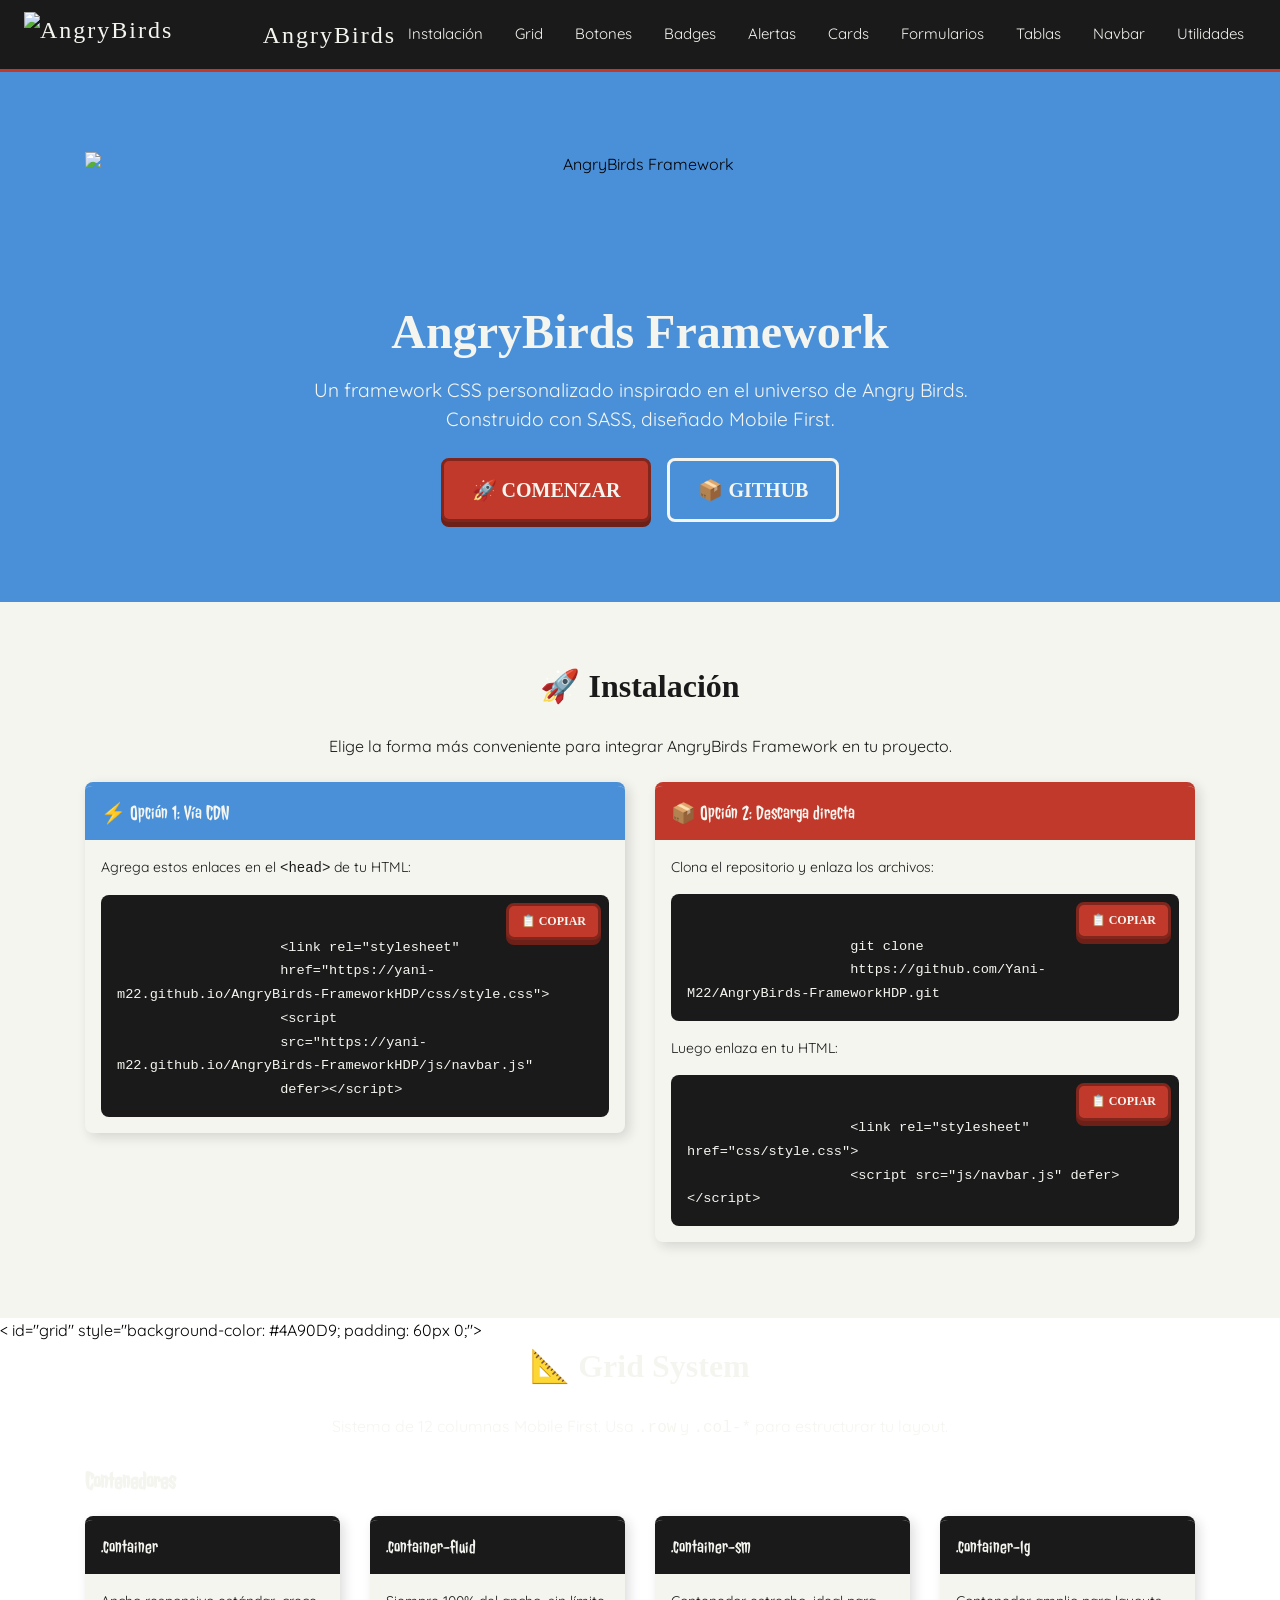
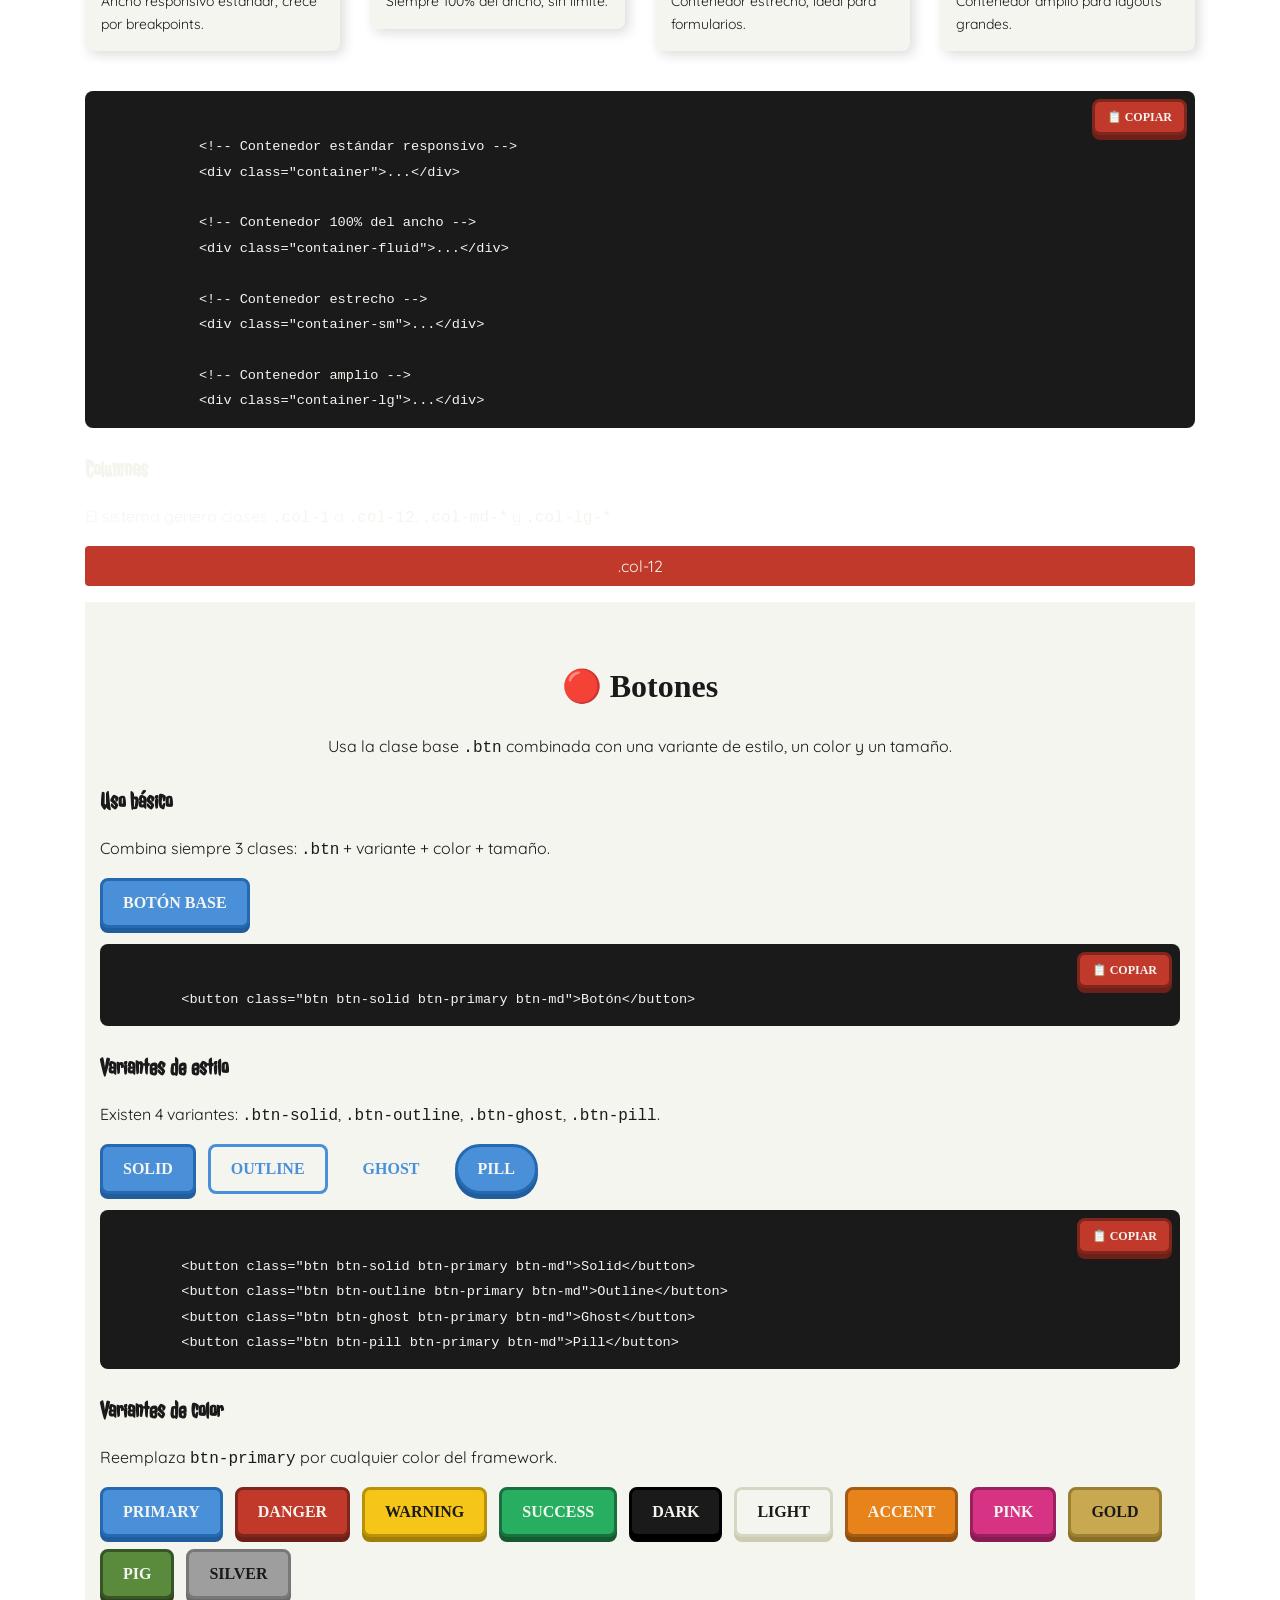
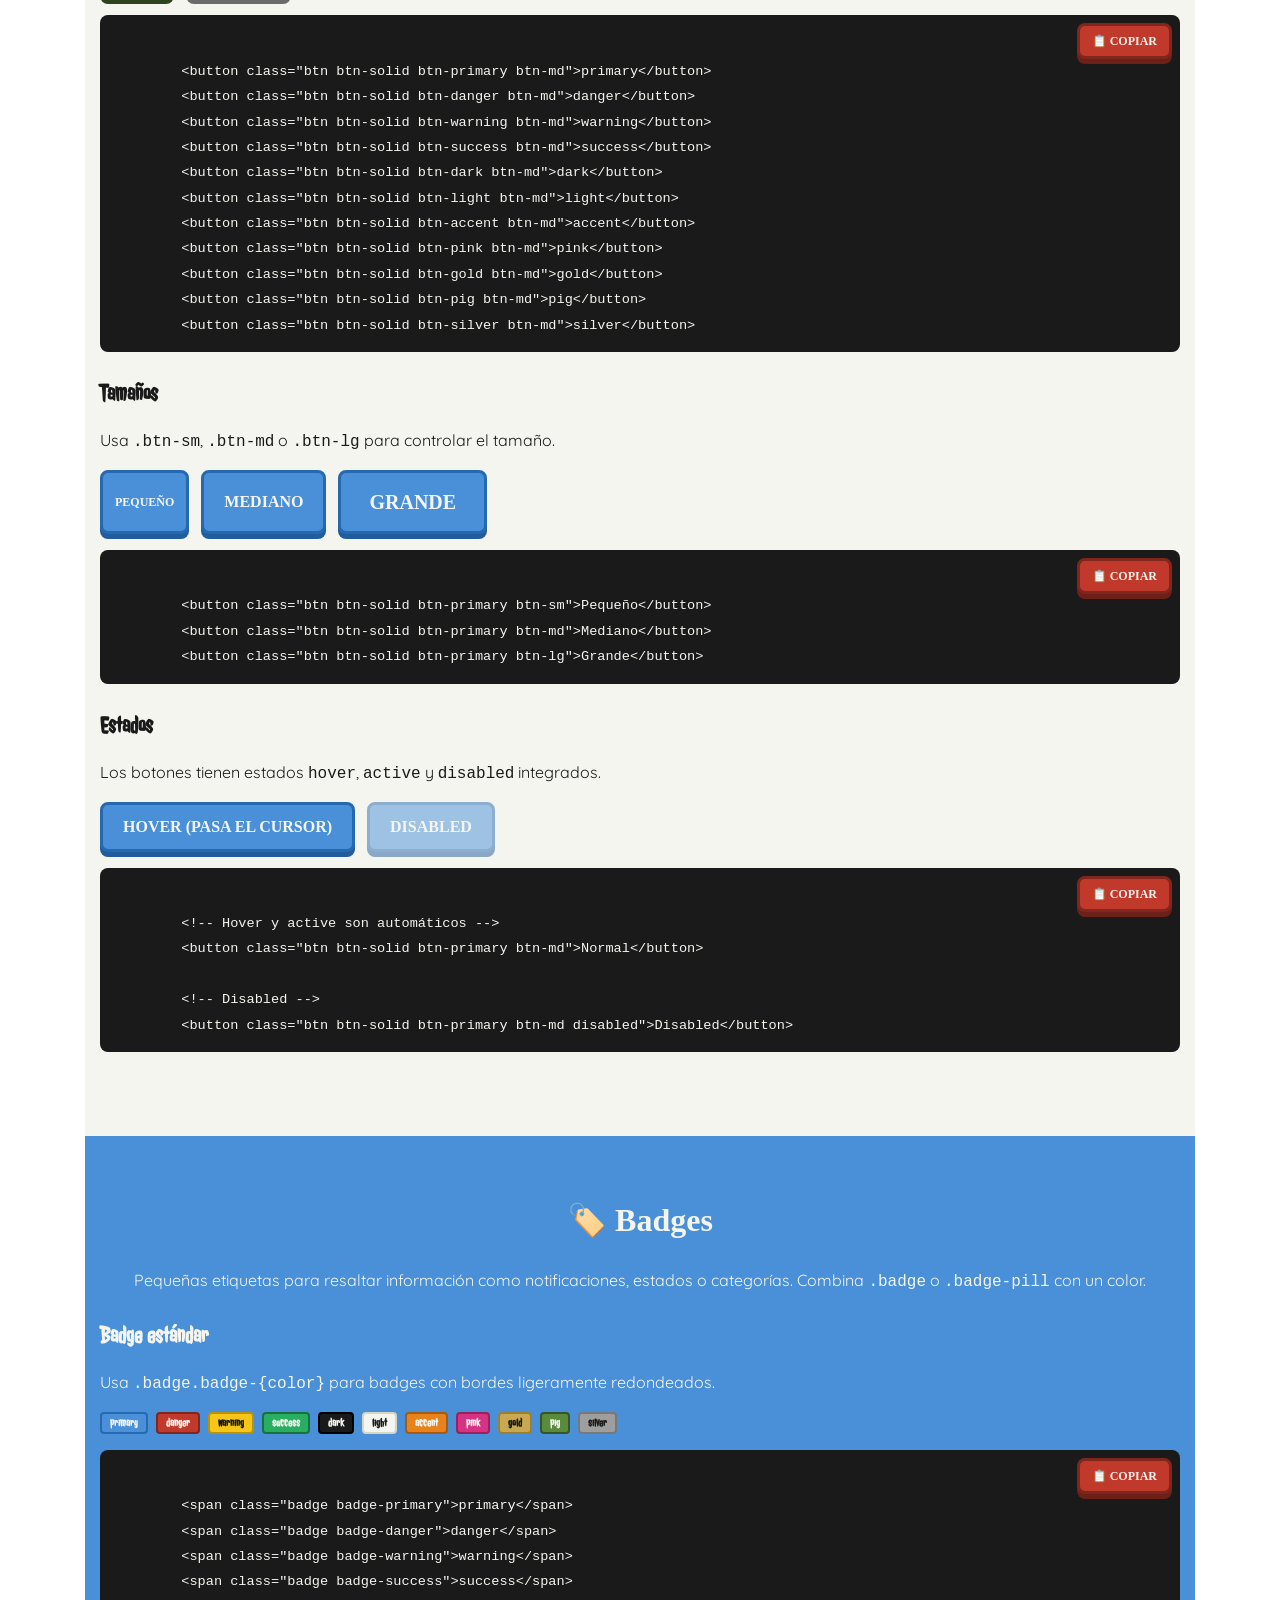
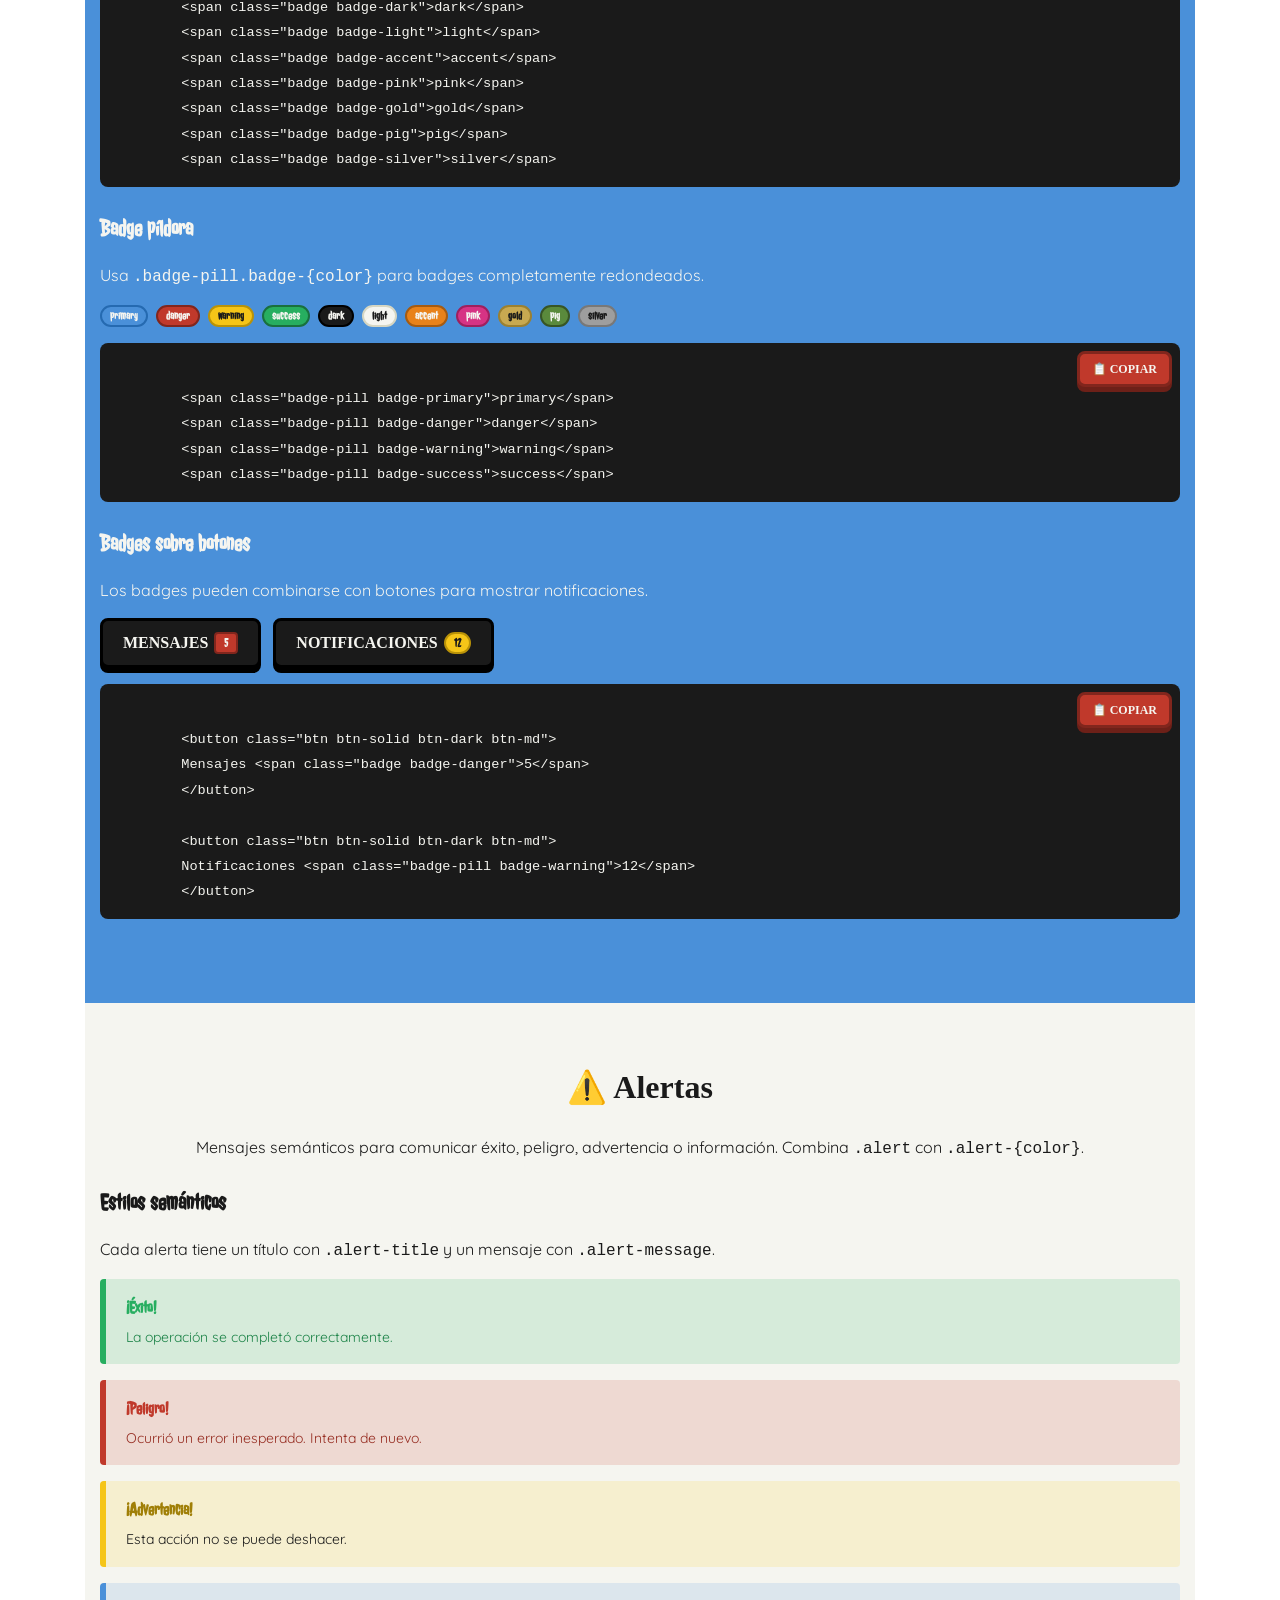
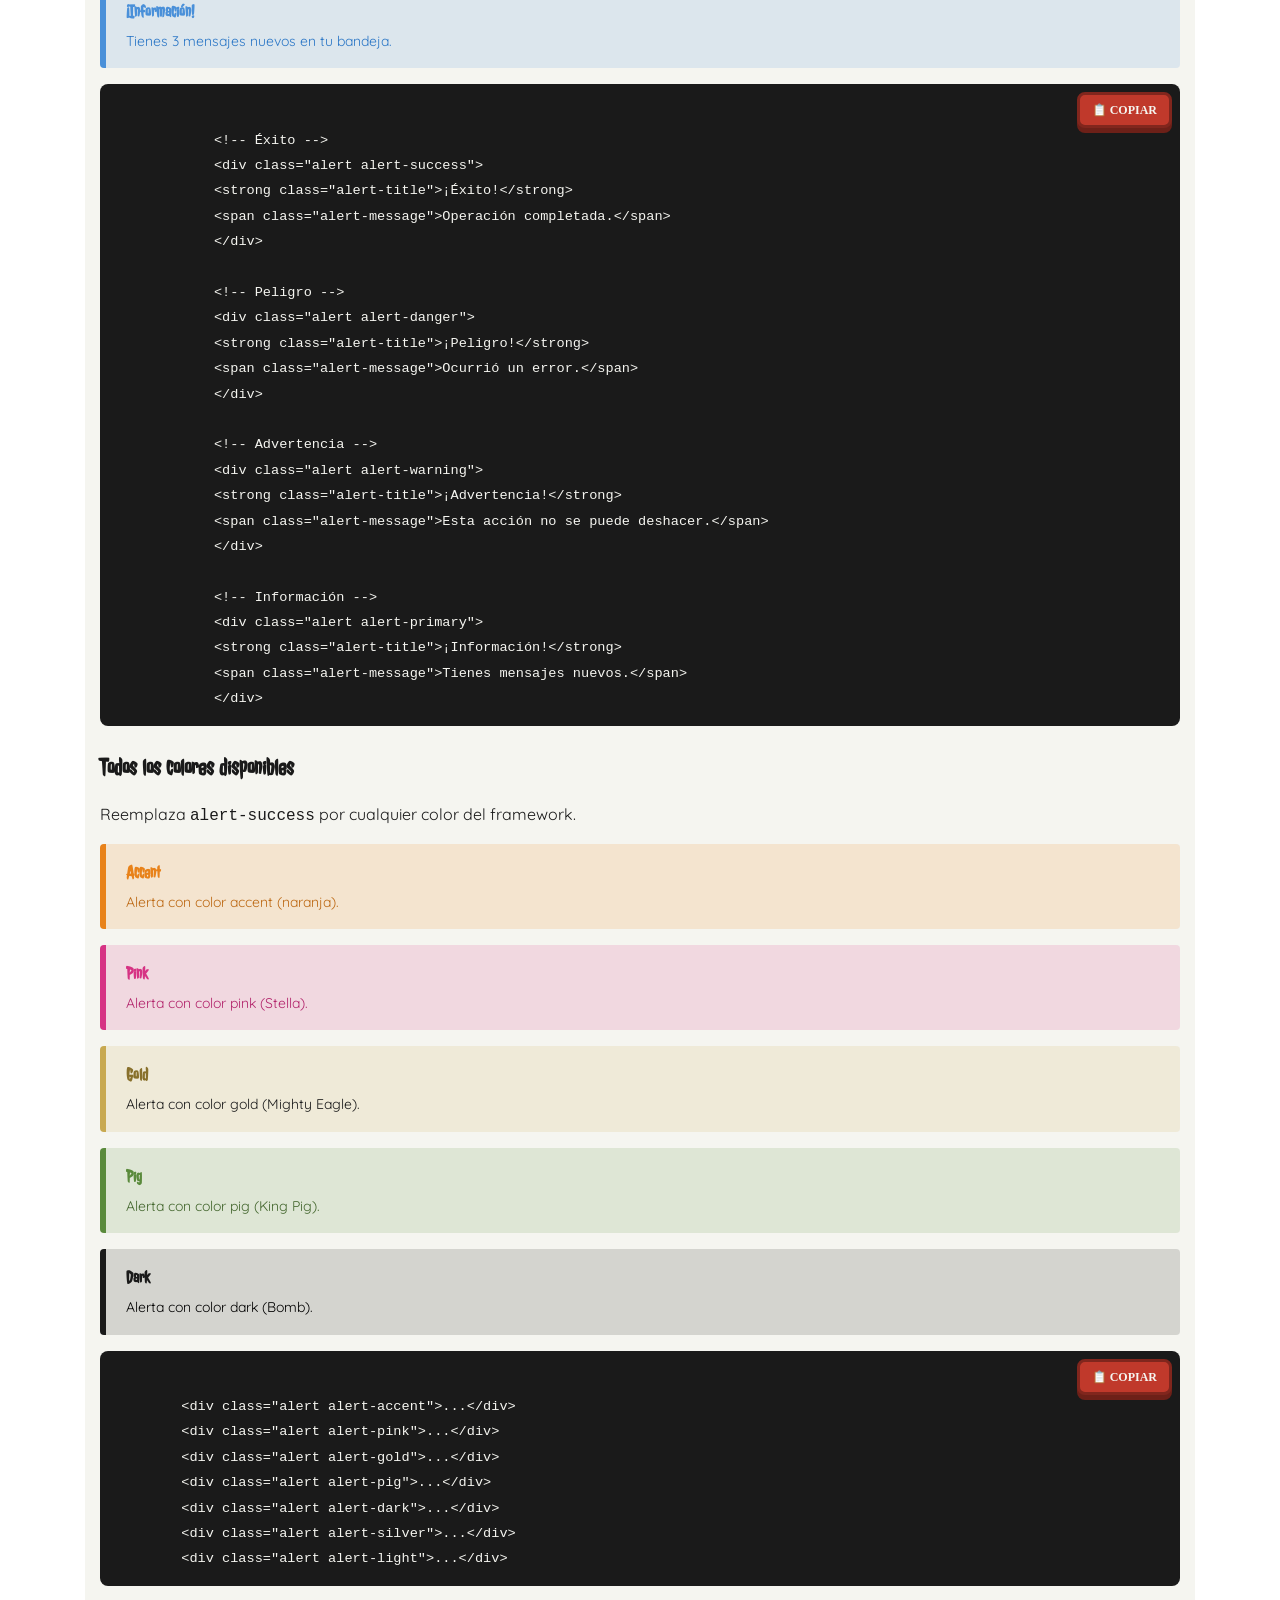
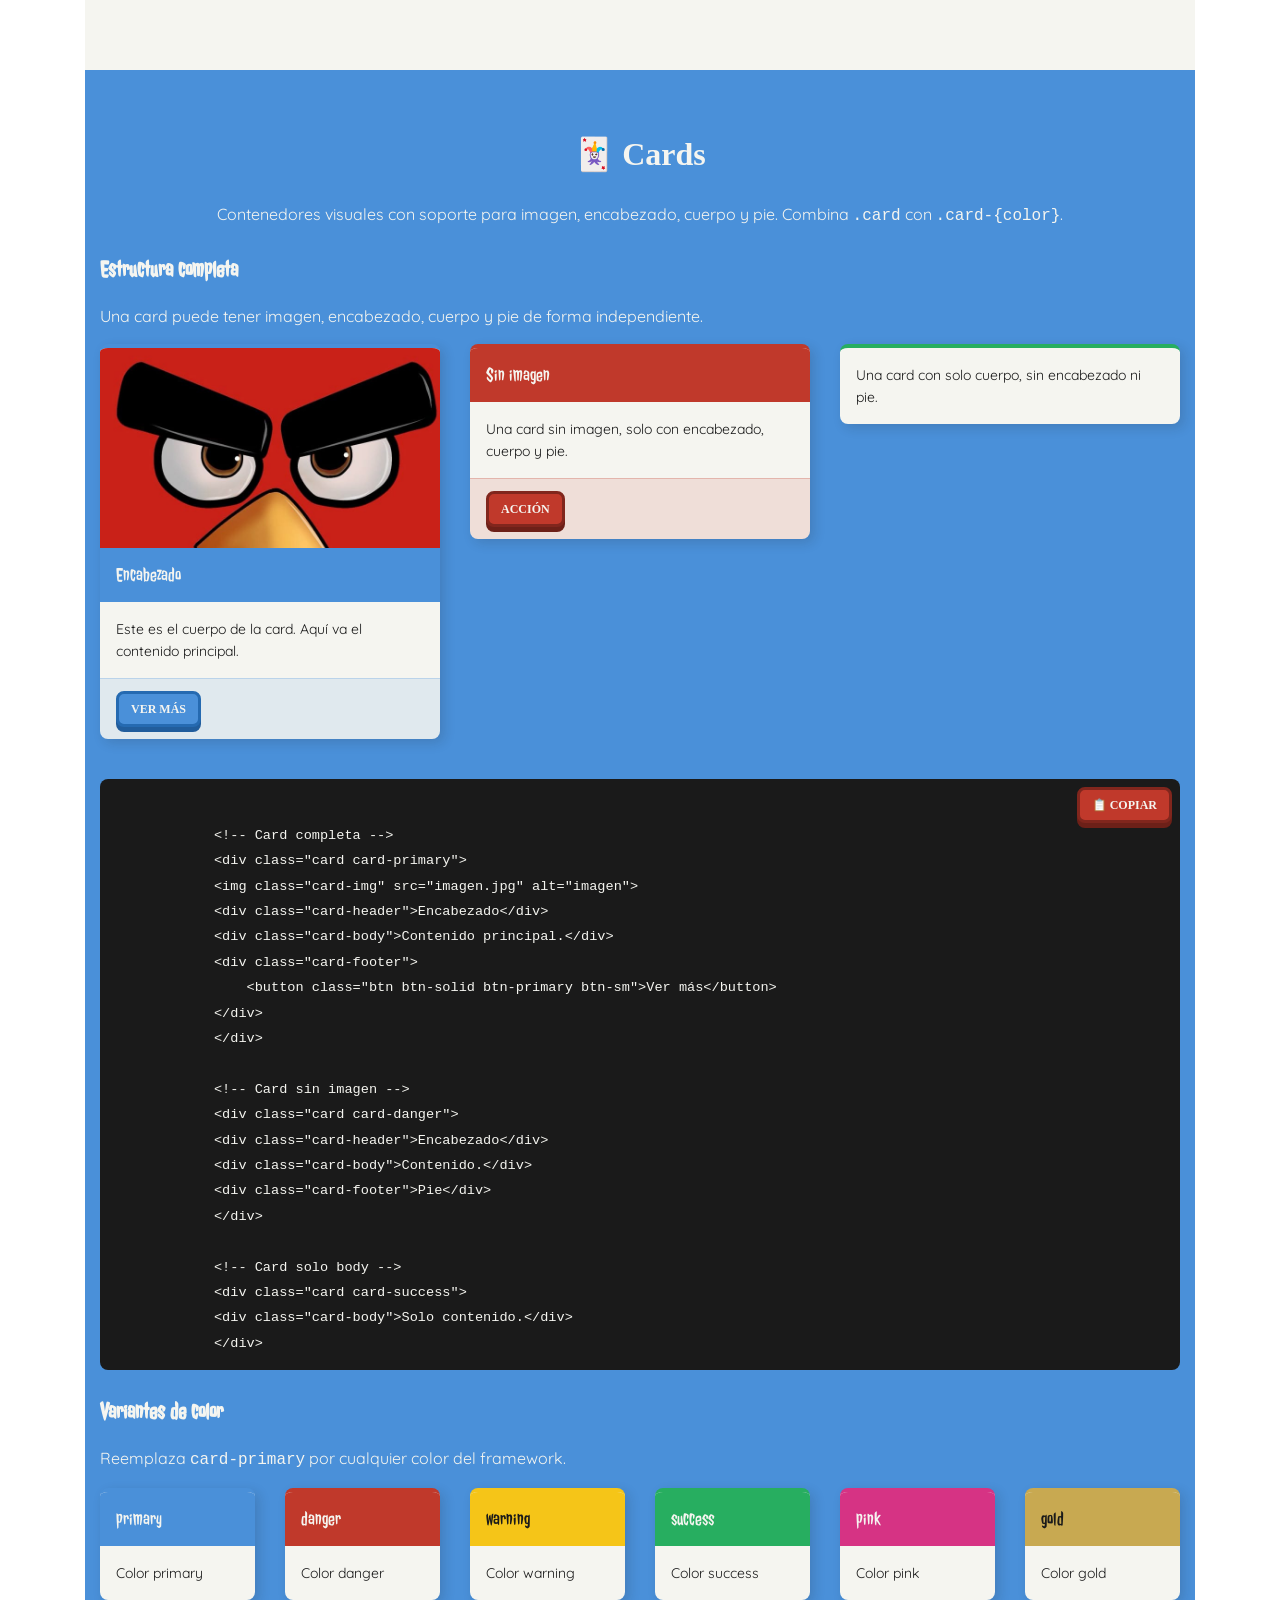
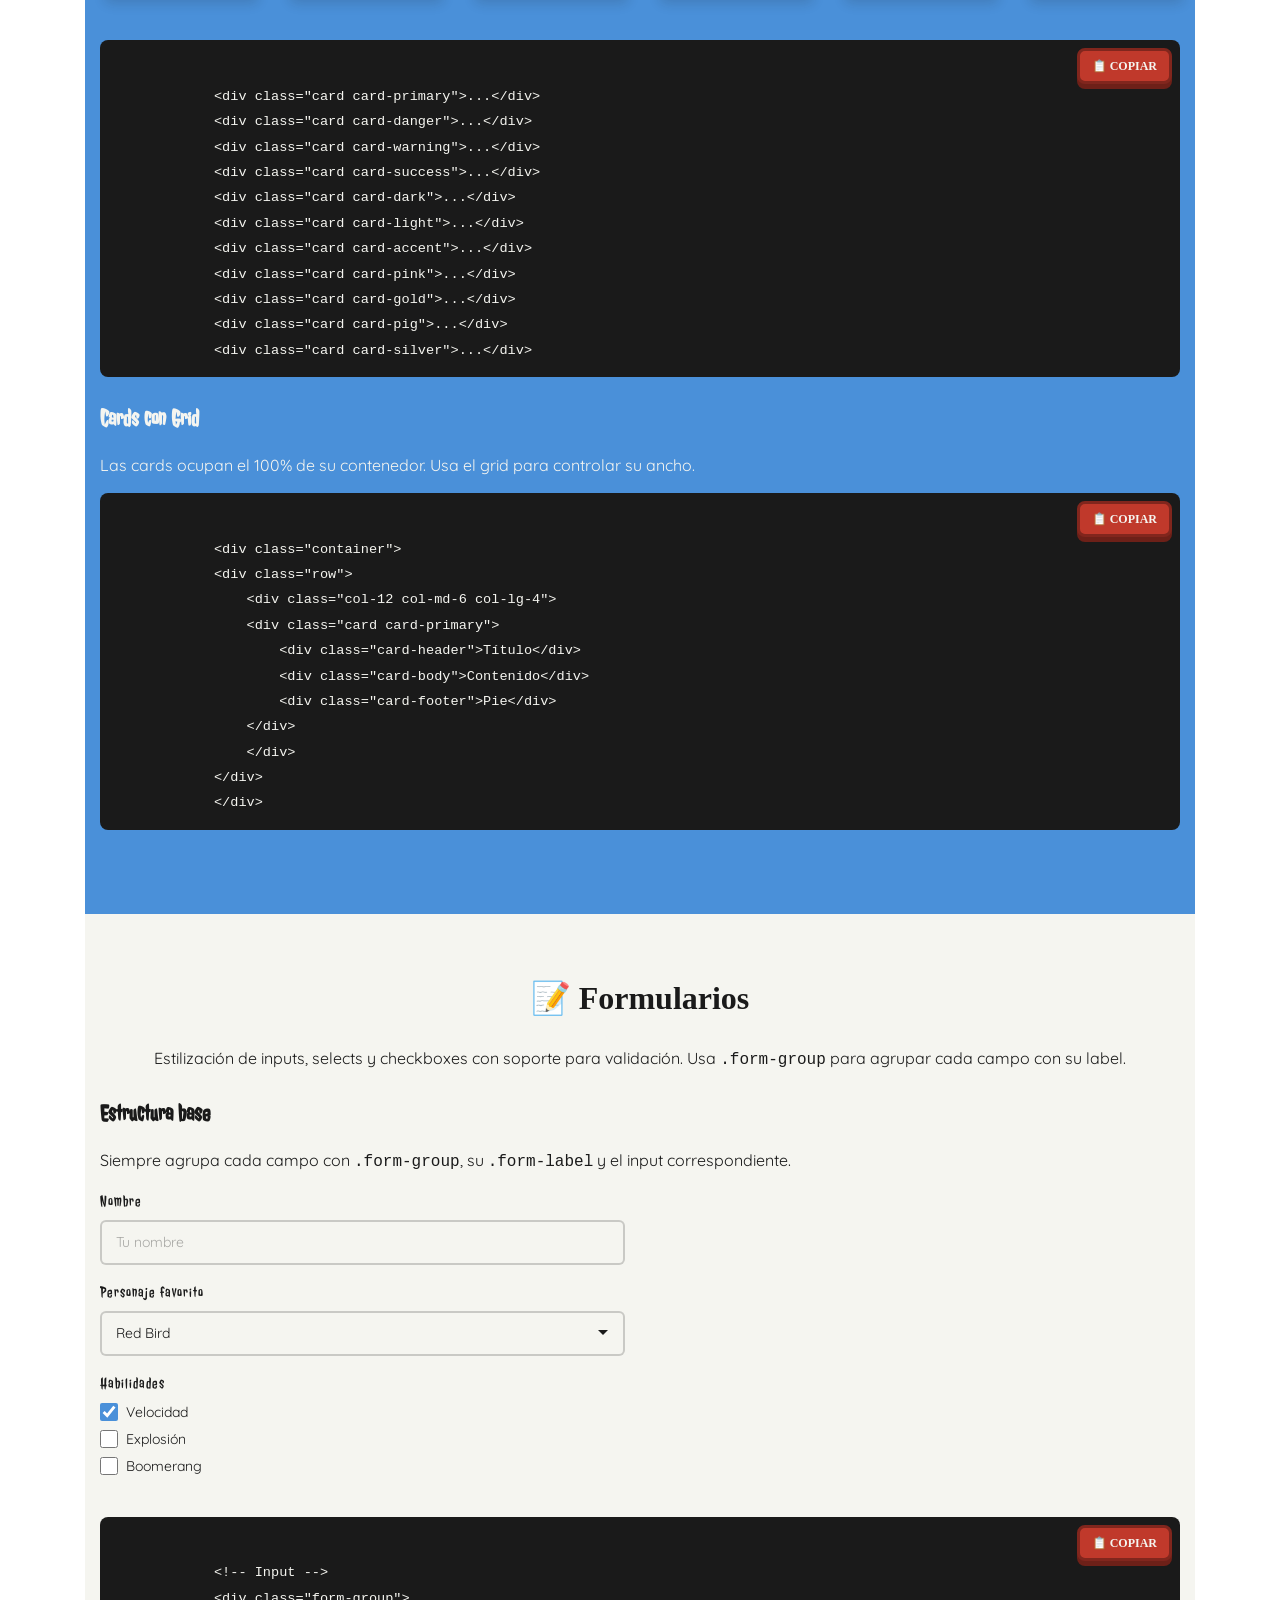
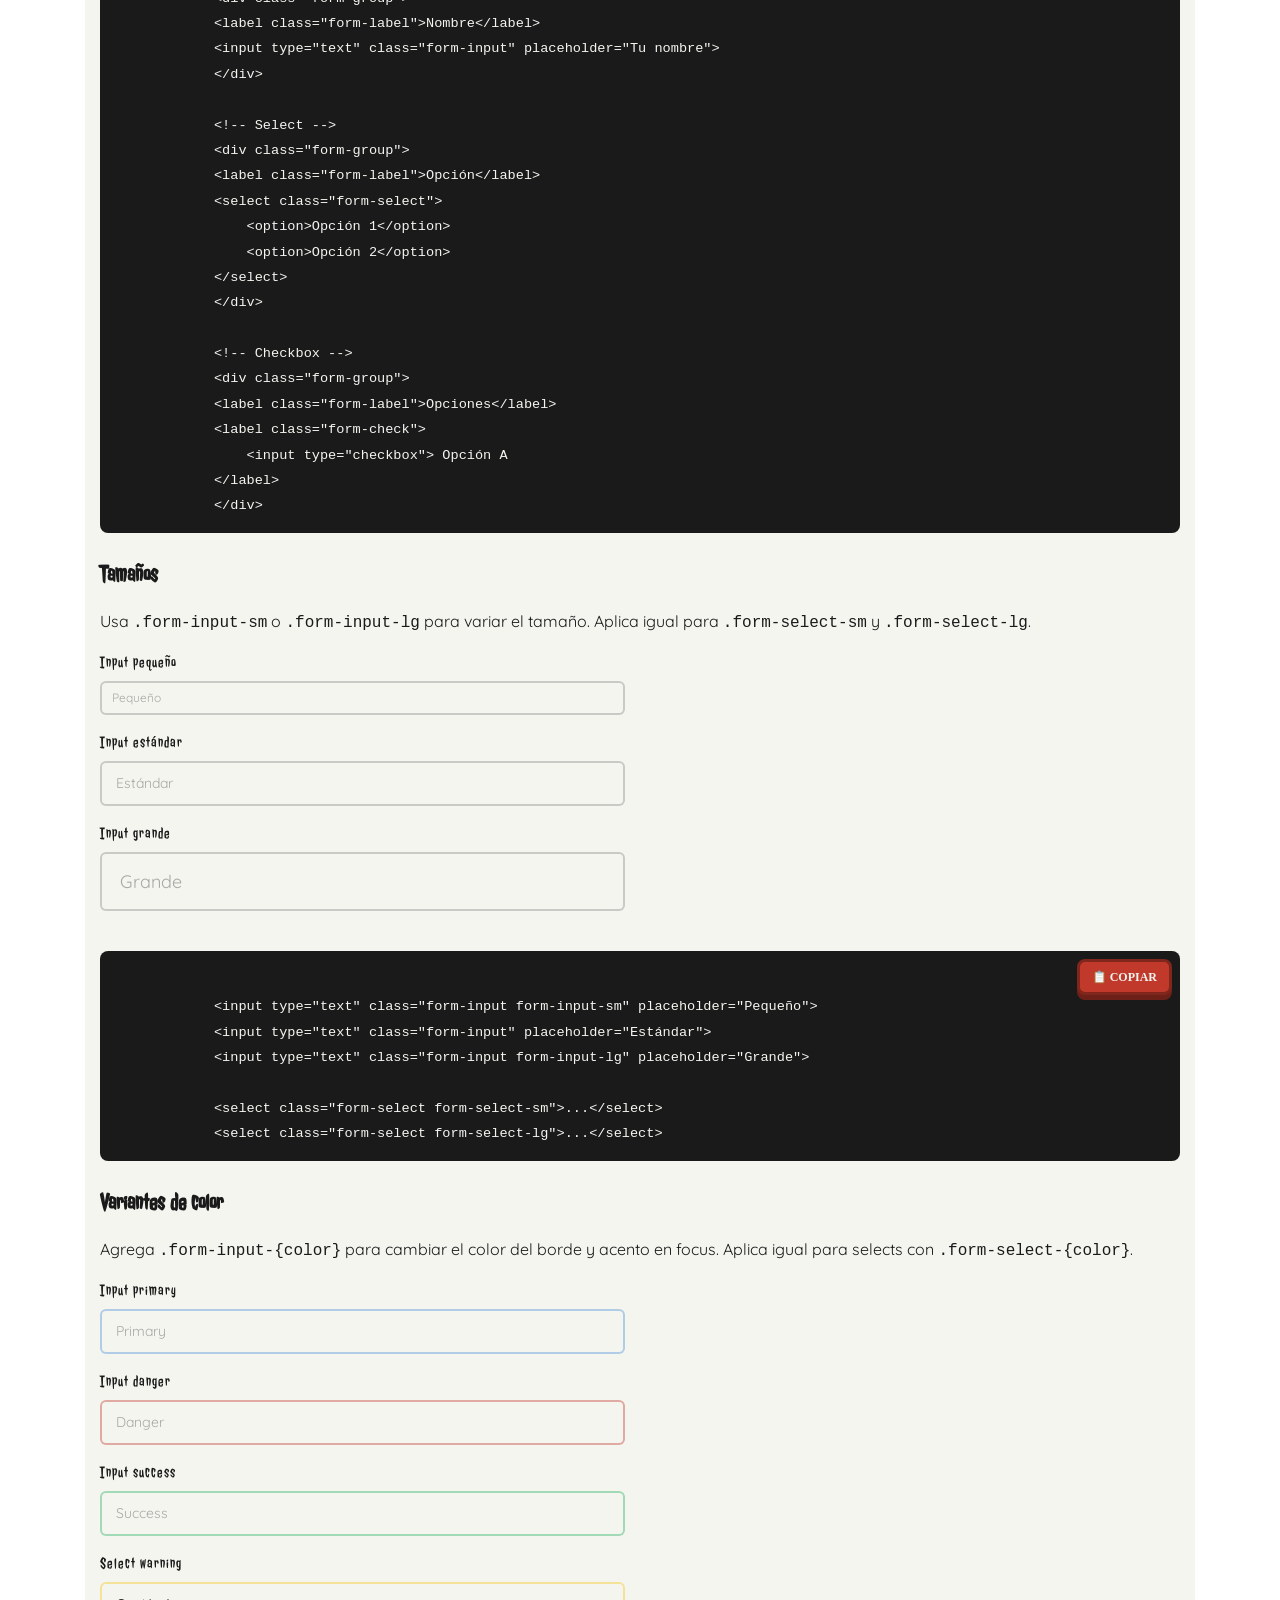
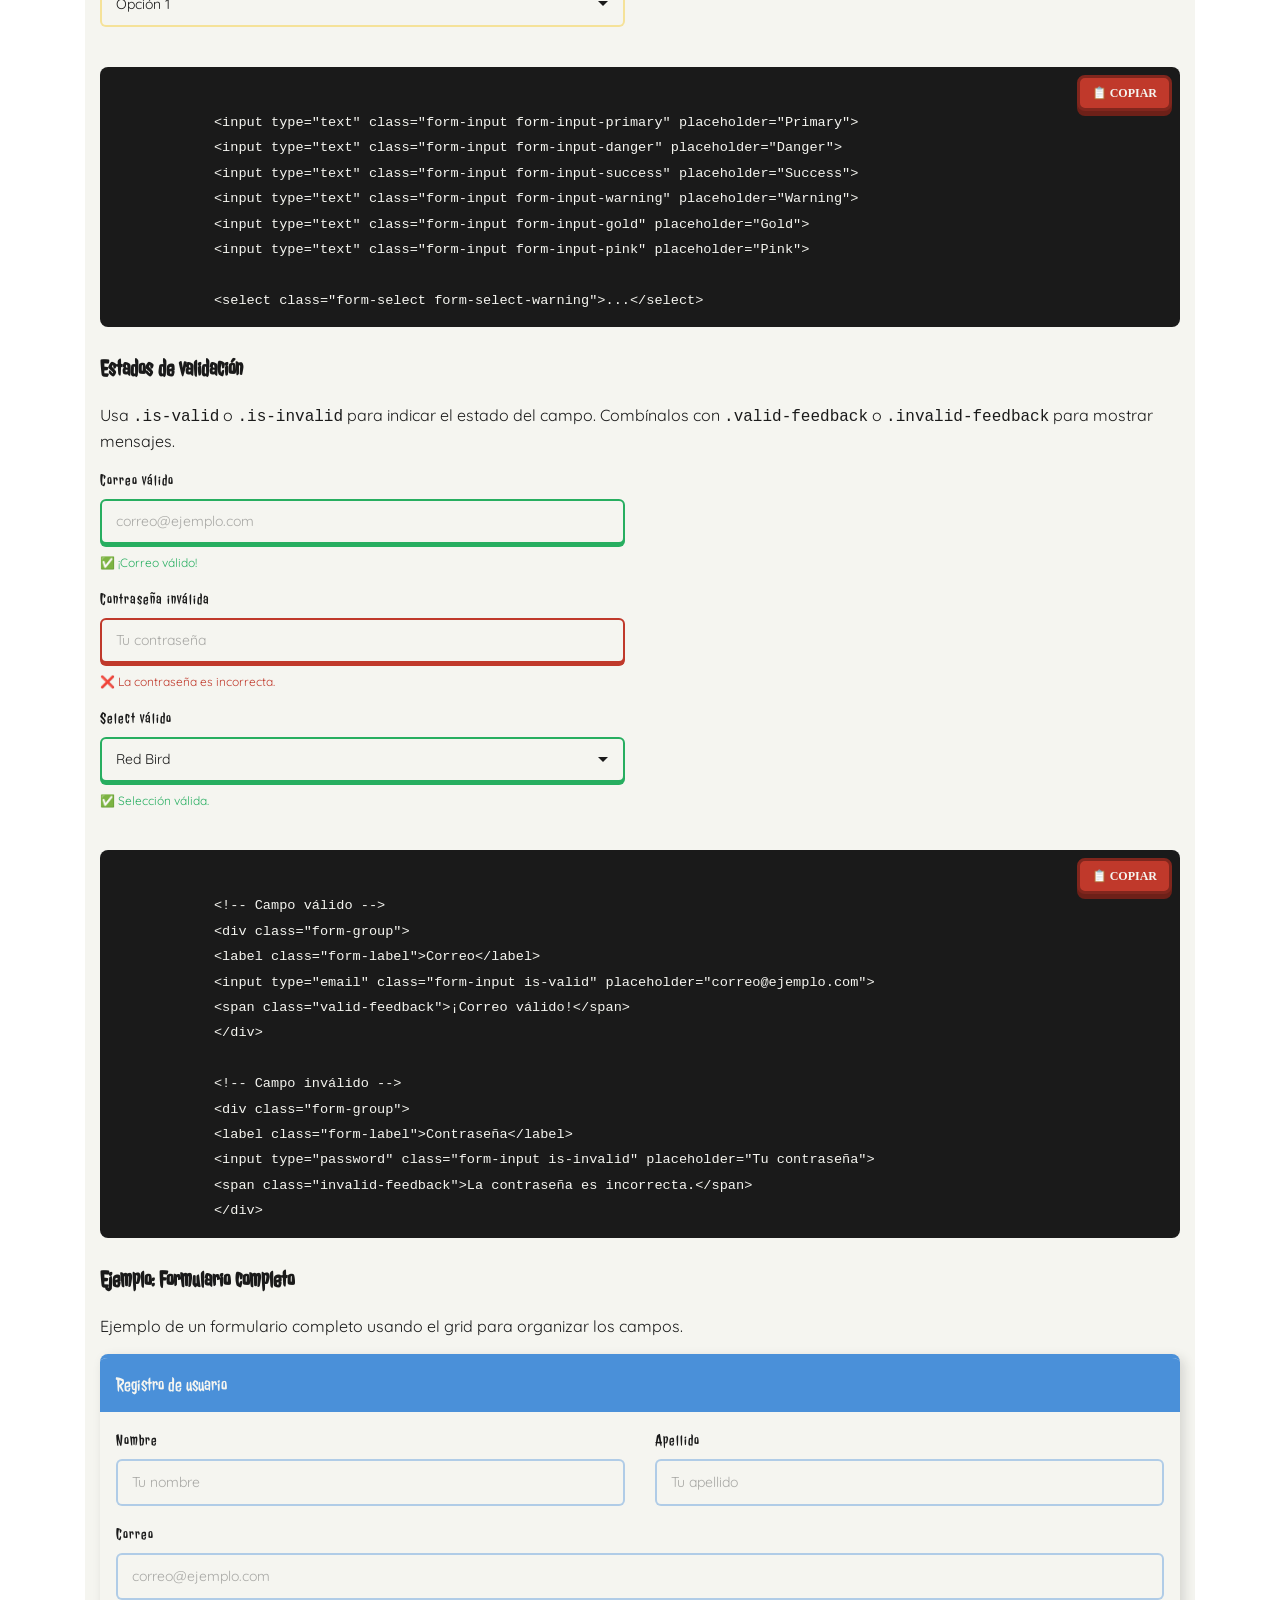
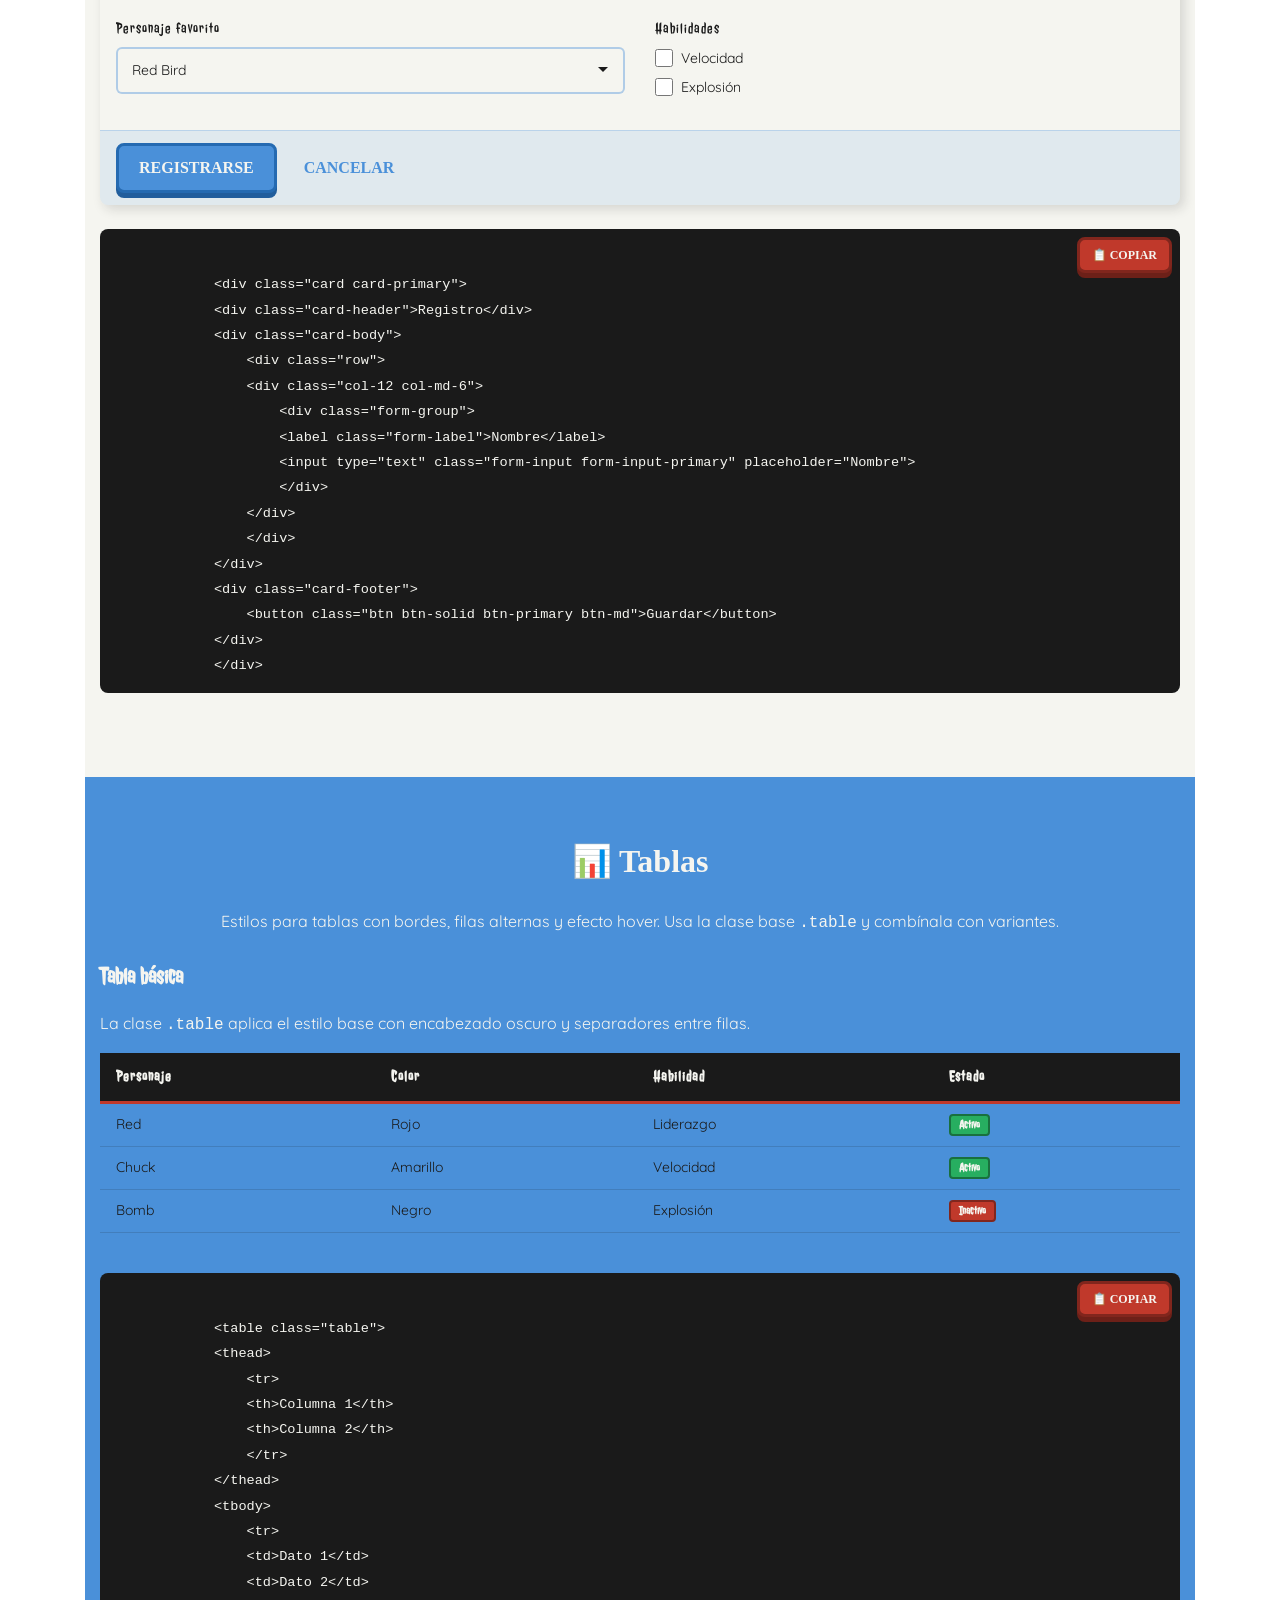
==== docs/index.html @ a13c6171 "Documentacion completada" ====
<!doctype html>
<html lang="es">
  <head>
    <meta charset="UTF-8" />
    <meta name="viewport" content="width=device-width, initial-scale=1.0" />
    <title>AngryBirds Framework - Documentación</title>
    <link rel="stylesheet" href="../css/style.css" />
  </head>
  <body>
    <!-- ============================================
       NAVBAR FIJA
  ============================================ -->
    <nav class="navbar" id="main-navbar">
      <a href="#inicio" class="navbar-brand">
        <img
          src="../assets/logo/logo.png"
          alt="AngryBirds Framework"
          style="height: 45px; width: auto; margin-right: 8px"
        />
        AngryBirds
      </a>
      <button class="navbar-toggle">
        <span></span>
        <span></span>
        <span></span>
      </button>
      <div class="navbar-menu">
        <a href="#instalacion" class="navbar-item">Instalación</a>
        <a href="#grid" class="navbar-item">Grid</a>
        <a href="#botones" class="navbar-item">Botones</a>
        <a href="#badges" class="navbar-item">Badges</a>
        <a href="#alertas" class="navbar-item">Alertas</a>
        <a href="#cards" class="navbar-item">Cards</a>
        <a href="#formularios" class="navbar-item">Formularios</a>
        <a href="#tablas" class="navbar-item">Tablas</a>
        <a href="#navbar" class="navbar-item">Navbar</a>
        <a href="#utilidades" class="navbar-item">Utilidades</a>
      </div>
    </nav>

    <!-- ============================================
       HERO / PORTADA
  ============================================ -->
    <section
      id="inicio"
      style="background-color: #4a90d9; padding: 80px 0; text-align: center"
    >
      <div class="container">
        <img
          src="../assets/logo/logo.png"
          alt="AngryBirds Framework"
          style="height: 120px; width: auto; margin-bottom: 24px"
        />
        <h1
          class="font-display text-center"
          style="font-size: 3rem; color: #f5f5f0"
        >
          AngryBirds Framework
        </h1>
        <p
          class="font-body text-center mt-2"
          style="font-size: 1.2rem; color: #f5f5f0"
        >
          Un framework CSS personalizado inspirado en el universo de Angry
          Birds.<br />
          Construido con SASS, diseñado Mobile First.
        </p>
        <div
          class="mt-4"
          style="
            display: flex;
            justify-content: center;
            gap: 16px;
            flex-wrap: wrap;
          "
        >
          <a href="#instalacion" class="btn btn-solid btn-danger btn-lg"
            >🚀 Comenzar</a
          >
          <a
            href="https://github.com/Yani-M22/AngryBirds-FrameworkHDP"
            class="btn btn-outline btn-light btn-lg"
            target="_blank"
            >📦 GitHub</a
          >
        </div>
      </div>
    </section>

    <!-- ============================================
       INSTALACIÓN
  ============================================ -->
    <section
      id="instalacion"
      style="background-color: #f5f5f0; padding: 60px 0"
    >
      <div class="container">
        <!-- Título de sección -->
        <h2
          class="font-display text-center mb-4"
          style="font-size: 2rem; color: #1a1a1a"
        >
          🚀 Instalación
        </h2>
        <p class="font-body text-center mb-4" style="color: #1a1a1a">
          Elige la forma más conveniente para integrar AngryBirds Framework en
          tu proyecto.
        </p>

        <div class="row">
          <!-- Opción CDN -->
          <div class="col-12 col-md-6">
            <div class="card card-primary">
              <div class="card-header">⚡ Opción 1: Vía CDN</div>
              <div class="card-body">
                <p class="font-body mb-3">
                  Agrega estos enlaces en el <code>&lt;head&gt;</code> de tu
                  HTML:
                </p>
                <div
                  class="code-block"
                  style="
                    background-color: #1a1a1a;
                    border-radius: 8px;
                    padding: 16px;
                    position: relative;
                  "
                >
                  <button
                    class="copy-btn btn btn-solid btn-danger btn-sm"
                    style="position: absolute; top: 8px; right: 8px"
                  >
                    📋 Copiar
                  </button>
                  <code
                    style="
                      color: #f5f5f0;
                      font-family: &quot;Courier New&quot;, monospace;
                      font-size: 0.85rem;
                      white-space: pre-wrap;
                    "
                  >
                    &lt;link rel="stylesheet"
                    href="https://yani-m22.github.io/AngryBirds-FrameworkHDP/css/style.css"&gt;
                    &lt;script
                    src="https://yani-m22.github.io/AngryBirds-FrameworkHDP/js/navbar.js"
                    defer&gt;&lt;/script&gt;</code
                  >
                </div>
              </div>
            </div>
          </div>

          <!-- Opción Descarga -->
          <div class="col-12 col-md-6">
            <div class="card card-danger">
              <div class="card-header">📦 Opción 2: Descarga directa</div>
              <div class="card-body">
                <p class="font-body mb-3">
                  Clona el repositorio y enlaza los archivos:
                </p>
                <div
                  class="code-block"
                  style="
                    background-color: #1a1a1a;
                    border-radius: 8px;
                    padding: 16px;
                    position: relative;
                  "
                >
                  <button
                    class="copy-btn btn btn-solid btn-danger btn-sm"
                    style="position: absolute; top: 8px; right: 8px"
                  >
                    📋 Copiar
                  </button>
                  <code
                    style="
                      color: #f5f5f0;
                      font-family: &quot;Courier New&quot;, monospace;
                      font-size: 0.85rem;
                      white-space: pre-wrap;
                    "
                  >
                    git clone
                    https://github.com/Yani-M22/AngryBirds-FrameworkHDP.git</code
                  >
                </div>
                <p class="font-body mt-3 mb-3">Luego enlaza en tu HTML:</p>
                <div
                  class="code-block"
                  style="
                    background-color: #1a1a1a;
                    border-radius: 8px;
                    padding: 16px;
                    position: relative;
                  "
                >
                  <button
                    class="copy-btn btn btn-solid btn-danger btn-sm"
                    style="position: absolute; top: 8px; right: 8px"
                  >
                    📋 Copiar
                  </button>
                  <code
                    style="
                      color: #f5f5f0;
                      font-family: &quot;Courier New&quot;, monospace;
                      font-size: 0.85rem;
                      white-space: pre-wrap;
                    "
                  >
                    &lt;link rel="stylesheet" href="css/style.css"&gt;
                    &lt;script src="js/navbar.js" defer&gt;&lt;/script&gt;</code
                  >
                </div>
              </div>
            </div>
          </div>
        </div>
      </div>
    </section>
    <!-- ============================================
       GRID SYSTEM
  ============================================ -->
  < id="grid" style="background-color: #4A90D9; padding: 60px 0;">
    <div class="container">

      <h2 class="font-display text-center mb-4" style="font-size: 2rem; color: #F5F5F0;">
        📐 Grid System
      </h2>
      <p class="font-body text-center mb-4" style="color: #F5F5F0;">
        Sistema de 12 columnas Mobile First. Usa <code>.row</code> y <code>.col-*</code> para estructurar tu layout.
      </p>

      <!-- Contenedores -->
      <h3 class="font-accent mb-3" style="color: #F5F5F0; font-size: 1.5rem;">Contenedores</h3>
      <div class="row mb-4">
        <div class="col-12 col-md-6 col-lg-3">
          <div class="card card-dark"><div class="card-header">.container</div><div class="card-body">Ancho responsivo estándar, crece por breakpoints.</div></div>
        </div>
        <div class="col-12 col-md-6 col-lg-3">
          <div class="card card-dark"><div class="card-header">.container-fluid</div><div class="card-body">Siempre 100% del ancho, sin límite.</div></div>
        </div>
        <div class="col-12 col-md-6 col-lg-3">
          <div class="card card-dark"><div class="card-header">.container-sm</div><div class="card-body">Contenedor estrecho, ideal para formularios.</div></div>
        </div>
        <div class="col-12 col-md-6 col-lg-3">
          <div class="card card-dark"><div class="card-header">.container-lg</div><div class="card-body">Contenedor amplio para layouts grandes.</div></div>
        </div>
      </div>

      <!-- Código contenedores -->
      <div class="code-block mb-4" style="background-color: #1A1A1A; border-radius: 8px; padding: 16px; position: relative;">
        <button class="copy-btn btn btn-solid btn-danger btn-sm" style="position: absolute; top: 8px; right: 8px;">📋 Copiar</button>
        <code style="color: #F5F5F0; font-family: 'Courier New', monospace; font-size: 0.85rem; white-space: pre-wrap;">
            &lt;!-- Contenedor estándar responsivo --&gt;
            &lt;div class="container"&gt;...&lt;/div&gt;

            &lt;!-- Contenedor 100% del ancho --&gt;
            &lt;div class="container-fluid"&gt;...&lt;/div&gt;

            &lt;!-- Contenedor estrecho --&gt;
            &lt;div class="container-sm"&gt;...&lt;/div&gt;

            &lt;!-- Contenedor amplio --&gt;
            &lt;div class="container-lg"&gt;...&lt;/div&gt;</code>
      </div>
    

      <!-- Columnas -->
      <h3 class="font-accent mb-3" style="color: #F5F5F0; font-size: 1.5rem;">Columnas</h3>
      <p class="font-body mb-3" style="color: #F5F5F0;">El sistema genera clases <code>.col-1</code> a <code>.col-12</code>, <code>.col-md-*</code> y <code>.col-lg-*</code>.</p>

      <!-- Vista previa columnas -->
      <div class="row mb-3">
        <div class="col-12"><div style="background: #C0392B; color: #F5F5F0; padding: 8px; text-align: center; border-radius: 4px;">.col-12</div></div>
    </div>

    <!-- ============================================
       BOTONES
  ============================================ -->
  <section id="botones" style="background-color: #F5F5F0; padding: 60px 0;">
    <div class="container">

      <h2 class="font-display text-center mb-4" style="font-size: 2rem; color: #1A1A1A;">
        🔴 Botones
      </h2>
      <p class="font-body text-center mb-4" style="color: #1A1A1A;">
        Usa la clase base <code>.btn</code> combinada con una variante de estilo, un color y un tamaño.
      </p>

      <!-- USO BÁSICO -->
      <h3 class="font-accent mb-3" style="font-size: 1.5rem; color: #1A1A1A;">Uso básico</h3>
      <p class="font-body mb-3" style="color: #1A1A1A;">Combina siempre 3 clases: <code>.btn</code> + variante + color + tamaño.</p>
      <div class="mb-3">
        <button class="btn btn-solid btn-primary btn-md">Botón base</button>
      </div>
      <div class="code-block mb-4" style="background-color: #1A1A1A; border-radius: 8px; padding: 16px; position: relative;">
        <button class="copy-btn btn btn-solid btn-danger btn-sm" style="position: absolute; top: 8px; right: 8px;">📋 Copiar</button>
        <code style="color: #F5F5F0; font-family: 'Courier New', monospace; font-size: 0.85rem; white-space: pre-wrap;">
        &lt;button class="btn btn-solid btn-primary btn-md"&gt;Botón&lt;/button&gt;</code>
      </div>

      <!-- VARIANTES DE ESTILO -->
      <h3 class="font-accent mb-3" style="font-size: 1.5rem; color: #1A1A1A;">Variantes de estilo</h3>
      <p class="font-body mb-3" style="color: #1A1A1A;">Existen 4 variantes: <code>.btn-solid</code>, <code>.btn-outline</code>, <code>.btn-ghost</code>, <code>.btn-pill</code>.</p>
      <div class="mb-3 d-flex" style="gap: 12px; flex-wrap: wrap;">
        <button class="btn btn-solid btn-primary btn-md">Solid</button>
        <button class="btn btn-outline btn-primary btn-md">Outline</button>
        <button class="btn btn-ghost btn-primary btn-md">Ghost</button>
        <button class="btn btn-pill btn-primary btn-md">Pill</button>
      </div>
      <div class="code-block mb-4" style="background-color: #1A1A1A; border-radius: 8px; padding: 16px; position: relative;">
        <button class="copy-btn btn btn-solid btn-danger btn-sm" style="position: absolute; top: 8px; right: 8px;">📋 Copiar</button>
        <code style="color: #F5F5F0; font-family: 'Courier New', monospace; font-size: 0.85rem; white-space: pre-wrap;">
        &lt;button class="btn btn-solid btn-primary btn-md"&gt;Solid&lt;/button&gt;
        &lt;button class="btn btn-outline btn-primary btn-md"&gt;Outline&lt;/button&gt;
        &lt;button class="btn btn-ghost btn-primary btn-md"&gt;Ghost&lt;/button&gt;
        &lt;button class="btn btn-pill btn-primary btn-md"&gt;Pill&lt;/button&gt;</code>
      </div>

      <!-- VARIANTES DE COLOR -->
      <h3 class="font-accent mb-3" style="font-size: 1.5rem; color: #1A1A1A;">Variantes de color</h3>
      <p class="font-body mb-3" style="color: #1A1A1A;">Reemplaza <code>btn-primary</code> por cualquier color del framework.</p>
      <div class="mb-3 d-flex" style="gap: 12px; flex-wrap: wrap;">
        <button class="btn btn-solid btn-primary btn-md">primary</button>
        <button class="btn btn-solid btn-danger btn-md">danger</button>
        <button class="btn btn-solid btn-warning btn-md">warning</button>
        <button class="btn btn-solid btn-success btn-md">success</button>
        <button class="btn btn-solid btn-dark btn-md">dark</button>
        <button class="btn btn-solid btn-light btn-md">light</button>
        <button class="btn btn-solid btn-accent btn-md">accent</button>
        <button class="btn btn-solid btn-pink btn-md">pink</button>
        <button class="btn btn-solid btn-gold btn-md">gold</button>
        <button class="btn btn-solid btn-pig btn-md">pig</button>
        <button class="btn btn-solid btn-silver btn-md">silver</button>
      </div>
      <div class="code-block mb-4" style="background-color: #1A1A1A; border-radius: 8px; padding: 16px; position: relative;">
        <button class="copy-btn btn btn-solid btn-danger btn-sm" style="position: absolute; top: 8px; right: 8px;">📋 Copiar</button>
        <code style="color: #F5F5F0; font-family: 'Courier New', monospace; font-size: 0.85rem; white-space: pre-wrap;">
        &lt;button class="btn btn-solid btn-primary btn-md"&gt;primary&lt;/button&gt;
        &lt;button class="btn btn-solid btn-danger btn-md"&gt;danger&lt;/button&gt;
        &lt;button class="btn btn-solid btn-warning btn-md"&gt;warning&lt;/button&gt;
        &lt;button class="btn btn-solid btn-success btn-md"&gt;success&lt;/button&gt;
        &lt;button class="btn btn-solid btn-dark btn-md"&gt;dark&lt;/button&gt;
        &lt;button class="btn btn-solid btn-light btn-md"&gt;light&lt;/button&gt;
        &lt;button class="btn btn-solid btn-accent btn-md"&gt;accent&lt;/button&gt;
        &lt;button class="btn btn-solid btn-pink btn-md"&gt;pink&lt;/button&gt;
        &lt;button class="btn btn-solid btn-gold btn-md"&gt;gold&lt;/button&gt;
        &lt;button class="btn btn-solid btn-pig btn-md"&gt;pig&lt;/button&gt;
        &lt;button class="btn btn-solid btn-silver btn-md"&gt;silver&lt;/button&gt;</code>
      </div>

      <!-- TAMAÑOS -->
      <h3 class="font-accent mb-3" style="font-size: 1.5rem; color: #1A1A1A;">Tamaños</h3>
      <p class="font-body mb-3" style="color: #1A1A1A;">Usa <code>.btn-sm</code>, <code>.btn-md</code> o <code>.btn-lg</code> para controlar el tamaño.</p>
      <div class="mb-3 d-flex align-center" style="gap: 12px; flex-wrap: wrap;">
        <button class="btn btn-solid btn-primary btn-sm">Pequeño</button>
        <button class="btn btn-solid btn-primary btn-md">Mediano</button>
        <button class="btn btn-solid btn-primary btn-lg">Grande</button>
      </div>
      <div class="code-block mb-4" style="background-color: #1A1A1A; border-radius: 8px; padding: 16px; position: relative;">
        <button class="copy-btn btn btn-solid btn-danger btn-sm" style="position: absolute; top: 8px; right: 8px;">📋 Copiar</button>
        <code style="color: #F5F5F0; font-family: 'Courier New', monospace; font-size: 0.85rem; white-space: pre-wrap;">
        &lt;button class="btn btn-solid btn-primary btn-sm"&gt;Pequeño&lt;/button&gt;
        &lt;button class="btn btn-solid btn-primary btn-md"&gt;Mediano&lt;/button&gt;
        &lt;button class="btn btn-solid btn-primary btn-lg"&gt;Grande&lt;/button&gt;</code>
      </div>

      <!-- ESTADOS -->
      <h3 class="font-accent mb-3" style="font-size: 1.5rem; color: #1A1A1A;">Estados</h3>
      <p class="font-body mb-3" style="color: #1A1A1A;">Los botones tienen estados <code>hover</code>, <code>active</code> y <code>disabled</code> integrados.</p>
      <div class="mb-3 d-flex align-center" style="gap: 12px; flex-wrap: wrap;">
        <button class="btn btn-solid btn-primary btn-md">Hover (pasa el cursor)</button>
        <button class="btn btn-solid btn-primary btn-md disabled">Disabled</button>
      </div>
      <div class="code-block mb-4" style="background-color: #1A1A1A; border-radius: 8px; padding: 16px; position: relative;">
        <button class="copy-btn btn btn-solid btn-danger btn-sm" style="position: absolute; top: 8px; right: 8px;">📋 Copiar</button>
        <code style="color: #F5F5F0; font-family: 'Courier New', monospace; font-size: 0.85rem; white-space: pre-wrap;">
        &lt;!-- Hover y active son automáticos --&gt;
        &lt;button class="btn btn-solid btn-primary btn-md"&gt;Normal&lt;/button&gt;

        &lt;!-- Disabled --&gt;
        &lt;button class="btn btn-solid btn-primary btn-md disabled"&gt;Disabled&lt;/button&gt;</code>
      </div>

    </div>
  </section>

  <!-- ============================================
       BADGES
  ============================================ -->
  <section id="badges" style="background-color: #4A90D9; padding: 60px 0;">
    <div class="container">

      <h2 class="font-display text-center mb-4" style="font-size: 2rem; color: #F5F5F0;">
        🏷️ Badges
      </h2>
      <p class="font-body text-center mb-4" style="color: #F5F5F0;">
        Pequeñas etiquetas para resaltar información como notificaciones, estados o categorías.
        Combina <code>.badge</code> o <code>.badge-pill</code> con un color.
      </p>

      <!-- VARIANTE ESTÁNDAR -->
      <h3 class="font-accent mb-3" style="font-size: 1.5rem; color: #F5F5F0;">Badge estándar</h3>
      <p class="font-body mb-3" style="color: #F5F5F0;">Usa <code>.badge.badge-{color}</code> para badges con bordes ligeramente redondeados.</p>
      <div class="mb-3 d-flex" style="gap: 8px; flex-wrap: wrap;">
        <span class="badge badge-primary">primary</span>
        <span class="badge badge-danger">danger</span>
        <span class="badge badge-warning">warning</span>
        <span class="badge badge-success">success</span>
        <span class="badge badge-dark">dark</span>
        <span class="badge badge-light">light</span>
        <span class="badge badge-accent">accent</span>
        <span class="badge badge-pink">pink</span>
        <span class="badge badge-gold">gold</span>
        <span class="badge badge-pig">pig</span>
        <span class="badge badge-silver">silver</span>
      </div>
      <div class="code-block mb-4" style="background-color: #1A1A1A; border-radius: 8px; padding: 16px; position: relative;">
        <button class="copy-btn btn btn-solid btn-danger btn-sm" style="position: absolute; top: 8px; right: 8px;">📋 Copiar</button>
        <code style="color: #F5F5F0; font-family: 'Courier New', monospace; font-size: 0.85rem; white-space: pre-wrap;">
        &lt;span class="badge badge-primary"&gt;primary&lt;/span&gt;
        &lt;span class="badge badge-danger"&gt;danger&lt;/span&gt;
        &lt;span class="badge badge-warning"&gt;warning&lt;/span&gt;
        &lt;span class="badge badge-success"&gt;success&lt;/span&gt;
        &lt;span class="badge badge-dark"&gt;dark&lt;/span&gt;
        &lt;span class="badge badge-light"&gt;light&lt;/span&gt;
        &lt;span class="badge badge-accent"&gt;accent&lt;/span&gt;
        &lt;span class="badge badge-pink"&gt;pink&lt;/span&gt;
        &lt;span class="badge badge-gold"&gt;gold&lt;/span&gt;
        &lt;span class="badge badge-pig"&gt;pig&lt;/span&gt;
        &lt;span class="badge badge-silver"&gt;silver&lt;/span&gt;</code>
      </div>

      <!-- VARIANTE PÍLDORA -->
      <h3 class="font-accent mb-3" style="font-size: 1.5rem; color: #F5F5F0;">Badge píldora</h3>
      <p class="font-body mb-3" style="color: #F5F5F0;">Usa <code>.badge-pill.badge-{color}</code> para badges completamente redondeados.</p>
      <div class="mb-3 d-flex" style="gap: 8px; flex-wrap: wrap;">
        <span class="badge-pill badge-primary">primary</span>
        <span class="badge-pill badge-danger">danger</span>
        <span class="badge-pill badge-warning">warning</span>
        <span class="badge-pill badge-success">success</span>
        <span class="badge-pill badge-dark">dark</span>
        <span class="badge-pill badge-light">light</span>
        <span class="badge-pill badge-accent">accent</span>
        <span class="badge-pill badge-pink">pink</span>
        <span class="badge-pill badge-gold">gold</span>
        <span class="badge-pill badge-pig">pig</span>
        <span class="badge-pill badge-silver">silver</span>
      </div>
      <div class="code-block mb-4" style="background-color: #1A1A1A; border-radius: 8px; padding: 16px; position: relative;">
        <button class="copy-btn btn btn-solid btn-danger btn-sm" style="position: absolute; top: 8px; right: 8px;">📋 Copiar</button>
        <code style="color: #F5F5F0; font-family: 'Courier New', monospace; font-size: 0.85rem; white-space: pre-wrap;">
        &lt;span class="badge-pill badge-primary"&gt;primary&lt;/span&gt;
        &lt;span class="badge-pill badge-danger"&gt;danger&lt;/span&gt;
        &lt;span class="badge-pill badge-warning"&gt;warning&lt;/span&gt;
        &lt;span class="badge-pill badge-success"&gt;success&lt;/span&gt;</code>
      </div>

      <!-- USO CON BOTONES -->
      <h3 class="font-accent mb-3" style="font-size: 1.5rem; color: #F5F5F0;">Badges sobre botones</h3>
      <p class="font-body mb-3" style="color: #F5F5F0;">Los badges pueden combinarse con botones para mostrar notificaciones.</p>
      <div class="mb-3 d-flex" style="gap: 12px; flex-wrap: wrap;">
        <button class="btn btn-solid btn-dark btn-md">
          Mensajes <span class="badge badge-danger">5</span>
        </button>
        <button class="btn btn-solid btn-dark btn-md">
          Notificaciones <span class="badge-pill badge-warning">12</span>
        </button>
      </div>
      <div class="code-block mb-4" style="background-color: #1A1A1A; border-radius: 8px; padding: 16px; position: relative;">
        <button class="copy-btn btn btn-solid btn-danger btn-sm" style="position: absolute; top: 8px; right: 8px;">📋 Copiar</button>
        <code style="color: #F5F5F0; font-family: 'Courier New', monospace; font-size: 0.85rem; white-space: pre-wrap;">
        &lt;button class="btn btn-solid btn-dark btn-md"&gt;
        Mensajes &lt;span class="badge badge-danger"&gt;5&lt;/span&gt;
        &lt;/button&gt;

        &lt;button class="btn btn-solid btn-dark btn-md"&gt;
        Notificaciones &lt;span class="badge-pill badge-warning"&gt;12&lt;/span&gt;
        &lt;/button&gt;</code>
      </div>

    </div>
  </section>

  <!-- ============================================
       ALERTAS
  ============================================ -->
  <section id="alertas" style="background-color: #F5F5F0; padding: 60px 0;">
    <div class="container">

      <h2 class="font-display text-center mb-4" style="font-size: 2rem; color: #1A1A1A;">
        ⚠️ Alertas
      </h2>
      <p class="font-body text-center mb-4" style="color: #1A1A1A;">
        Mensajes semánticos para comunicar éxito, peligro, advertencia o información.
        Combina <code>.alert</code> con <code>.alert-{color}</code>.
      </p>

      <!-- 4 ESTILOS SEMÁNTICOS -->
      <h3 class="font-accent mb-3" style="font-size: 1.5rem; color: #1A1A1A;">Estilos semánticos</h3>
      <p class="font-body mb-3" style="color: #1A1A1A;">Cada alerta tiene un título con <code>.alert-title</code> y un mensaje con <code>.alert-message</code>.</p>

      <div class="alert alert-success">
        <strong class="alert-title">¡Éxito!</strong>
        <span class="alert-message">La operación se completó correctamente.</span>
      </div>
      <div class="alert alert-danger">
        <strong class="alert-title">¡Peligro!</strong>
        <span class="alert-message">Ocurrió un error inesperado. Intenta de nuevo.</span>
      </div>
      <div class="alert alert-warning">
        <strong class="alert-title">¡Advertencia!</strong>
        <span class="alert-message">Esta acción no se puede deshacer.</span>
      </div>
      <div class="alert alert-primary">
        <strong class="alert-title">¡Información!</strong>
        <span class="alert-message">Tienes 3 mensajes nuevos en tu bandeja.</span>
      </div>

      <div class="code-block mb-4" style="background-color: #1A1A1A; border-radius: 8px; padding: 16px; position: relative;">
        <button class="copy-btn btn btn-solid btn-danger btn-sm" style="position: absolute; top: 8px; right: 8px;">📋 Copiar</button>
        <code style="color: #F5F5F0; font-family: 'Courier New', monospace; font-size: 0.85rem; white-space: pre-wrap;">
            &lt;!-- Éxito --&gt;
            &lt;div class="alert alert-success"&gt;
            &lt;strong class="alert-title"&gt;¡Éxito!&lt;/strong&gt;
            &lt;span class="alert-message"&gt;Operación completada.&lt;/span&gt;
            &lt;/div&gt;

            &lt;!-- Peligro --&gt;
            &lt;div class="alert alert-danger"&gt;
            &lt;strong class="alert-title"&gt;¡Peligro!&lt;/strong&gt;
            &lt;span class="alert-message"&gt;Ocurrió un error.&lt;/span&gt;
            &lt;/div&gt;

            &lt;!-- Advertencia --&gt;
            &lt;div class="alert alert-warning"&gt;
            &lt;strong class="alert-title"&gt;¡Advertencia!&lt;/strong&gt;
            &lt;span class="alert-message"&gt;Esta acción no se puede deshacer.&lt;/span&gt;
            &lt;/div&gt;

            &lt;!-- Información --&gt;
            &lt;div class="alert alert-primary"&gt;
            &lt;strong class="alert-title"&gt;¡Información!&lt;/strong&gt;
            &lt;span class="alert-message"&gt;Tienes mensajes nuevos.&lt;/span&gt;
            &lt;/div&gt;</code>
      </div>

      <!-- TODOS LOS COLORES -->
      <h3 class="font-accent mb-3" style="font-size: 1.5rem; color: #1A1A1A;">Todos los colores disponibles</h3>
      <p class="font-body mb-3" style="color: #1A1A1A;">Reemplaza <code>alert-success</code> por cualquier color del framework.</p>

      <div class="alert alert-accent">
        <strong class="alert-title">Accent</strong>
        <span class="alert-message">Alerta con color accent (naranja).</span>
      </div>
      <div class="alert alert-pink">
        <strong class="alert-title">Pink</strong>
        <span class="alert-message">Alerta con color pink (Stella).</span>
      </div>
      <div class="alert alert-gold">
        <strong class="alert-title">Gold</strong>
        <span class="alert-message">Alerta con color gold (Mighty Eagle).</span>
      </div>
      <div class="alert alert-pig">
        <strong class="alert-title">Pig</strong>
        <span class="alert-message">Alerta con color pig (King Pig).</span>
      </div>
      <div class="alert alert-dark">
        <strong class="alert-title">Dark</strong>
        <span class="alert-message">Alerta con color dark (Bomb).</span>
      </div>

      <div class="code-block mb-4" style="background-color: #1A1A1A; border-radius: 8px; padding: 16px; position: relative;">
        <button class="copy-btn btn btn-solid btn-danger btn-sm" style="position: absolute; top: 8px; right: 8px;">📋 Copiar</button>
        <code style="color: #F5F5F0; font-family: 'Courier New', monospace; font-size: 0.85rem; white-space: pre-wrap;">
        &lt;div class="alert alert-accent"&gt;...&lt;/div&gt;
        &lt;div class="alert alert-pink"&gt;...&lt;/div&gt;
        &lt;div class="alert alert-gold"&gt;...&lt;/div&gt;
        &lt;div class="alert alert-pig"&gt;...&lt;/div&gt;
        &lt;div class="alert alert-dark"&gt;...&lt;/div&gt;
        &lt;div class="alert alert-silver"&gt;...&lt;/div&gt;
        &lt;div class="alert alert-light"&gt;...&lt;/div&gt;</code>
      </div>

    </div>
  </section>

  <!-- ============================================
       CARDS
  ============================================ -->
  <section id="cards" style="background-color: #4A90D9; padding: 60px 0;">
    <div class="container">

      <h2 class="font-display text-center mb-4" style="font-size: 2rem; color: #F5F5F0;">
        🃏 Cards
      </h2>
      <p class="font-body text-center mb-4" style="color: #F5F5F0;">
        Contenedores visuales con soporte para imagen, encabezado, cuerpo y pie.
        Combina <code>.card</code> con <code>.card-{color}</code>.
      </p>

      <!-- ESTRUCTURA COMPLETA -->
      <h3 class="font-accent mb-3" style="font-size: 1.5rem; color: #F5F5F0;">Estructura completa</h3>
      <p class="font-body mb-3" style="color: #F5F5F0;">Una card puede tener imagen, encabezado, cuerpo y pie de forma independiente.</p>
      <div class="row mb-4">
        <div class="col-12 col-md-6 col-lg-4">
          <div class="card card-primary">
            <img class="card-img" src="../assets/logo/logo-red.png" alt="imagen">
            <div class="card-header">Encabezado</div>
            <div class="card-body">Este es el cuerpo de la card. Aquí va el contenido principal.</div>
            <div class="card-footer">
              <button class="btn btn-solid btn-primary btn-sm">Ver más</button>
            </div>
          </div>
        </div>
        <div class="col-12 col-md-6 col-lg-4">
          <div class="card card-danger">
            <div class="card-header">Sin imagen</div>
            <div class="card-body">Una card sin imagen, solo con encabezado, cuerpo y pie.</div>
            <div class="card-footer">
              <button class="btn btn-solid btn-danger btn-sm">Acción</button>
            </div>
          </div>
        </div>
        <div class="col-12 col-md-6 col-lg-4">
          <div class="card card-success">
            <div class="card-body">Una card con solo cuerpo, sin encabezado ni pie.</div>
          </div>
        </div>
      </div>
      <div class="code-block mb-4" style="background-color: #1A1A1A; border-radius: 8px; padding: 16px; position: relative;">
        <button class="copy-btn btn btn-solid btn-danger btn-sm" style="position: absolute; top: 8px; right: 8px;">📋 Copiar</button>
        <code style="color: #F5F5F0; font-family: 'Courier New', monospace; font-size: 0.85rem; white-space: pre-wrap;">
            &lt;!-- Card completa --&gt;
            &lt;div class="card card-primary"&gt;
            &lt;img class="card-img" src="imagen.jpg" alt="imagen"&gt;
            &lt;div class="card-header"&gt;Encabezado&lt;/div&gt;
            &lt;div class="card-body"&gt;Contenido principal.&lt;/div&gt;
            &lt;div class="card-footer"&gt;
                &lt;button class="btn btn-solid btn-primary btn-sm"&gt;Ver más&lt;/button&gt;
            &lt;/div&gt;
            &lt;/div&gt;

            &lt;!-- Card sin imagen --&gt;
            &lt;div class="card card-danger"&gt;
            &lt;div class="card-header"&gt;Encabezado&lt;/div&gt;
            &lt;div class="card-body"&gt;Contenido.&lt;/div&gt;
            &lt;div class="card-footer"&gt;Pie&lt;/div&gt;
            &lt;/div&gt;

            &lt;!-- Card solo body --&gt;
            &lt;div class="card card-success"&gt;
            &lt;div class="card-body"&gt;Solo contenido.&lt;/div&gt;
            &lt;/div&gt;</code>
      </div>

      <!-- VARIANTES DE COLOR -->
      <h3 class="font-accent mb-3" style="font-size: 1.5rem; color: #F5F5F0;">Variantes de color</h3>
      <p class="font-body mb-3" style="color: #F5F5F0;">Reemplaza <code>card-primary</code> por cualquier color del framework.</p>
      <div class="row mb-4">
        <div class="col-6 col-md-4 col-lg-2">
          <div class="card card-primary"><div class="card-header">primary</div><div class="card-body">Color primary</div></div>
        </div>
        <div class="col-6 col-md-4 col-lg-2">
          <div class="card card-danger"><div class="card-header">danger</div><div class="card-body">Color danger</div></div>
        </div>
        <div class="col-6 col-md-4 col-lg-2">
          <div class="card card-warning"><div class="card-header">warning</div><div class="card-body">Color warning</div></div>
        </div>
        <div class="col-6 col-md-4 col-lg-2">
          <div class="card card-success"><div class="card-header">success</div><div class="card-body">Color success</div></div>
        </div>
        <div class="col-6 col-md-4 col-lg-2">
          <div class="card card-pink"><div class="card-header">pink</div><div class="card-body">Color pink</div></div>
        </div>
        <div class="col-6 col-md-4 col-lg-2">
          <div class="card card-gold"><div class="card-header">gold</div><div class="card-body">Color gold</div></div>
        </div>
      </div>
      <div class="code-block mb-4" style="background-color: #1A1A1A; border-radius: 8px; padding: 16px; position: relative;">
        <button class="copy-btn btn btn-solid btn-danger btn-sm" style="position: absolute; top: 8px; right: 8px;">📋 Copiar</button>
        <code style="color: #F5F5F0; font-family: 'Courier New', monospace; font-size: 0.85rem; white-space: pre-wrap;">
            &lt;div class="card card-primary"&gt;...&lt;/div&gt;
            &lt;div class="card card-danger"&gt;...&lt;/div&gt;
            &lt;div class="card card-warning"&gt;...&lt;/div&gt;
            &lt;div class="card card-success"&gt;...&lt;/div&gt;
            &lt;div class="card card-dark"&gt;...&lt;/div&gt;
            &lt;div class="card card-light"&gt;...&lt;/div&gt;
            &lt;div class="card card-accent"&gt;...&lt;/div&gt;
            &lt;div class="card card-pink"&gt;...&lt;/div&gt;
            &lt;div class="card card-gold"&gt;...&lt;/div&gt;
            &lt;div class="card card-pig"&gt;...&lt;/div&gt;
            &lt;div class="card card-silver"&gt;...&lt;/div&gt;</code>
      </div>

      <!-- USO CON GRID -->
      <h3 class="font-accent mb-3" style="font-size: 1.5rem; color: #F5F5F0;">Cards con Grid</h3>
      <p class="font-body mb-3" style="color: #F5F5F0;">Las cards ocupan el 100% de su contenedor. Usa el grid para controlar su ancho.</p>
      <div class="code-block mb-4" style="background-color: #1A1A1A; border-radius: 8px; padding: 16px; position: relative;">
        <button class="copy-btn btn btn-solid btn-danger btn-sm" style="position: absolute; top: 8px; right: 8px;">📋 Copiar</button>
        <code style="color: #F5F5F0; font-family: 'Courier New', monospace; font-size: 0.85rem; white-space: pre-wrap;">
            &lt;div class="container"&gt;
            &lt;div class="row"&gt;
                &lt;div class="col-12 col-md-6 col-lg-4"&gt;
                &lt;div class="card card-primary"&gt;
                    &lt;div class="card-header"&gt;Título&lt;/div&gt;
                    &lt;div class="card-body"&gt;Contenido&lt;/div&gt;
                    &lt;div class="card-footer"&gt;Pie&lt;/div&gt;
                &lt;/div&gt;
                &lt;/div&gt;
            &lt;/div&gt;
            &lt;/div&gt;</code>
      </div>

    </div>
  </section>

  <!-- ============================================
       FORMULARIOS
  ============================================ -->
  <section id="formularios" style="background-color: #F5F5F0; padding: 60px 0;">
    <div class="container">

      <h2 class="font-display text-center mb-4" style="font-size: 2rem; color: #1A1A1A;">
        📝 Formularios
      </h2>
      <p class="font-body text-center mb-4" style="color: #1A1A1A;">
        Estilización de inputs, selects y checkboxes con soporte para validación.
        Usa <code>.form-group</code> para agrupar cada campo con su label.
      </p>

      <!-- ESTRUCTURA BASE -->
      <h3 class="font-accent mb-3" style="font-size: 1.5rem; color: #1A1A1A;">Estructura base</h3>
      <p class="font-body mb-3" style="color: #1A1A1A;">Siempre agrupa cada campo con <code>.form-group</code>, su <code>.form-label</code> y el input correspondiente.</p>
      <div class="row mb-4">
        <div class="col-12 col-md-6">
          <div class="form-group">
            <label class="form-label">Nombre</label>
            <input type="text" class="form-input" placeholder="Tu nombre">
          </div>
          <div class="form-group">
            <label class="form-label">Personaje favorito</label>
            <select class="form-select">
              <option>Red Bird</option>
              <option>Chuck</option>
              <option>Bomb</option>
              <option>Stella</option>
            </select>
          </div>
          <div class="form-group">
            <label class="form-label">Habilidades</label>
            <label class="form-check">
              <input type="checkbox" checked> Velocidad
            </label>
            <label class="form-check">
              <input type="checkbox"> Explosión
            </label>
            <label class="form-check">
              <input type="checkbox"> Boomerang
            </label>
          </div>
        </div>
      </div>
      <div class="code-block mb-4" style="background-color: #1A1A1A; border-radius: 8px; padding: 16px; position: relative;">
        <button class="copy-btn btn btn-solid btn-danger btn-sm" style="position: absolute; top: 8px; right: 8px;">📋 Copiar</button>
        <code style="color: #F5F5F0; font-family: 'Courier New', monospace; font-size: 0.85rem; white-space: pre-wrap;">
            &lt;!-- Input --&gt;
            &lt;div class="form-group"&gt;
            &lt;label class="form-label"&gt;Nombre&lt;/label&gt;
            &lt;input type="text" class="form-input" placeholder="Tu nombre"&gt;
            &lt;/div&gt;

            &lt;!-- Select --&gt;
            &lt;div class="form-group"&gt;
            &lt;label class="form-label"&gt;Opción&lt;/label&gt;
            &lt;select class="form-select"&gt;
                &lt;option&gt;Opción 1&lt;/option&gt;
                &lt;option&gt;Opción 2&lt;/option&gt;
            &lt;/select&gt;
            &lt;/div&gt;

            &lt;!-- Checkbox --&gt;
            &lt;div class="form-group"&gt;
            &lt;label class="form-label"&gt;Opciones&lt;/label&gt;
            &lt;label class="form-check"&gt;
                &lt;input type="checkbox"&gt; Opción A
            &lt;/label&gt;
            &lt;/div&gt;</code>
      </div>

      <!-- TAMAÑOS -->
      <h3 class="font-accent mb-3" style="font-size: 1.5rem; color: #1A1A1A;">Tamaños</h3>
      <p class="font-body mb-3" style="color: #1A1A1A;">Usa <code>.form-input-sm</code> o <code>.form-input-lg</code> para variar el tamaño. Aplica igual para <code>.form-select-sm</code> y <code>.form-select-lg</code>.</p>
      <div class="row mb-4">
        <div class="col-12 col-md-6">
          <div class="form-group">
            <label class="form-label">Input pequeño</label>
            <input type="text" class="form-input form-input-sm" placeholder="Pequeño">
          </div>
          <div class="form-group">
            <label class="form-label">Input estándar</label>
            <input type="text" class="form-input" placeholder="Estándar">
          </div>
          <div class="form-group">
            <label class="form-label">Input grande</label>
            <input type="text" class="form-input form-input-lg" placeholder="Grande">
          </div>
        </div>
      </div>
      <div class="code-block mb-4" style="background-color: #1A1A1A; border-radius: 8px; padding: 16px; position: relative;">
        <button class="copy-btn btn btn-solid btn-danger btn-sm" style="position: absolute; top: 8px; right: 8px;">📋 Copiar</button>
        <code style="color: #F5F5F0; font-family: 'Courier New', monospace; font-size: 0.85rem; white-space: pre-wrap;">
            &lt;input type="text" class="form-input form-input-sm" placeholder="Pequeño"&gt;
            &lt;input type="text" class="form-input" placeholder="Estándar"&gt;
            &lt;input type="text" class="form-input form-input-lg" placeholder="Grande"&gt;

            &lt;select class="form-select form-select-sm"&gt;...&lt;/select&gt;
            &lt;select class="form-select form-select-lg"&gt;...&lt;/select&gt;</code>
      </div>

      <!-- VARIANTES DE COLOR -->
      <h3 class="font-accent mb-3" style="font-size: 1.5rem; color: #1A1A1A;">Variantes de color</h3>
      <p class="font-body mb-3" style="color: #1A1A1A;">Agrega <code>.form-input-{color}</code> para cambiar el color del borde y acento en focus. Aplica igual para selects con <code>.form-select-{color}</code>.</p>
      <div class="row mb-4">
        <div class="col-12 col-md-6">
          <div class="form-group">
            <label class="form-label">Input primary</label>
            <input type="text" class="form-input form-input-primary" placeholder="Primary">
          </div>
          <div class="form-group">
            <label class="form-label">Input danger</label>
            <input type="text" class="form-input form-input-danger" placeholder="Danger">
          </div>
          <div class="form-group">
            <label class="form-label">Input success</label>
            <input type="text" class="form-input form-input-success" placeholder="Success">
          </div>
          <div class="form-group">
            <label class="form-label">Select warning</label>
            <select class="form-select form-select-warning">
              <option>Opción 1</option>
              <option>Opción 2</option>
            </select>
          </div>
        </div>
      </div>
      <div class="code-block mb-4" style="background-color: #1A1A1A; border-radius: 8px; padding: 16px; position: relative;">
        <button class="copy-btn btn btn-solid btn-danger btn-sm" style="position: absolute; top: 8px; right: 8px;">📋 Copiar</button>
        <code style="color: #F5F5F0; font-family: 'Courier New', monospace; font-size: 0.85rem; white-space: pre-wrap;">
            &lt;input type="text" class="form-input form-input-primary" placeholder="Primary"&gt;
            &lt;input type="text" class="form-input form-input-danger" placeholder="Danger"&gt;
            &lt;input type="text" class="form-input form-input-success" placeholder="Success"&gt;
            &lt;input type="text" class="form-input form-input-warning" placeholder="Warning"&gt;
            &lt;input type="text" class="form-input form-input-gold" placeholder="Gold"&gt;
            &lt;input type="text" class="form-input form-input-pink" placeholder="Pink"&gt;

            &lt;select class="form-select form-select-warning"&gt;...&lt;/select&gt;</code>
      </div>

      <!-- VALIDACIÓN -->
      <h3 class="font-accent mb-3" style="font-size: 1.5rem; color: #1A1A1A;">Estados de validación</h3>
      <p class="font-body mb-3" style="color: #1A1A1A;">Usa <code>.is-valid</code> o <code>.is-invalid</code> para indicar el estado del campo. Combínalos con <code>.valid-feedback</code> o <code>.invalid-feedback</code> para mostrar mensajes.</p>
      <div class="row mb-4">
        <div class="col-12 col-md-6">
          <div class="form-group">
            <label class="form-label">Correo válido</label>
            <input type="email" class="form-input is-valid" placeholder="correo@ejemplo.com">
            <span class="valid-feedback">✅ ¡Correo válido!</span>
          </div>
          <div class="form-group">
            <label class="form-label">Contraseña inválida</label>
            <input type="password" class="form-input is-invalid" placeholder="Tu contraseña">
            <span class="invalid-feedback">❌ La contraseña es incorrecta.</span>
          </div>
          <div class="form-group">
            <label class="form-label">Select válido</label>
            <select class="form-select is-valid">
              <option>Red Bird</option>
              <option>Chuck</option>
            </select>
            <span class="valid-feedback">✅ Selección válida.</span>
          </div>
        </div>
      </div>
      <div class="code-block mb-4" style="background-color: #1A1A1A; border-radius: 8px; padding: 16px; position: relative;">
        <button class="copy-btn btn btn-solid btn-danger btn-sm" style="position: absolute; top: 8px; right: 8px;">📋 Copiar</button>
        <code style="color: #F5F5F0; font-family: 'Courier New', monospace; font-size: 0.85rem; white-space: pre-wrap;">
            &lt;!-- Campo válido --&gt;
            &lt;div class="form-group"&gt;
            &lt;label class="form-label"&gt;Correo&lt;/label&gt;
            &lt;input type="email" class="form-input is-valid" placeholder="correo@ejemplo.com"&gt;
            &lt;span class="valid-feedback"&gt;¡Correo válido!&lt;/span&gt;
            &lt;/div&gt;

            &lt;!-- Campo inválido --&gt;
            &lt;div class="form-group"&gt;
            &lt;label class="form-label"&gt;Contraseña&lt;/label&gt;
            &lt;input type="password" class="form-input is-invalid" placeholder="Tu contraseña"&gt;
            &lt;span class="invalid-feedback"&gt;La contraseña es incorrecta.&lt;/span&gt;
            &lt;/div&gt;</code>
      </div>

      <!-- FORMULARIO COMPLETO -->
      <h3 class="font-accent mb-3" style="font-size: 1.5rem; color: #1A1A1A;">Ejemplo: Formulario completo</h3>
      <p class="font-body mb-3" style="color: #1A1A1A;">Ejemplo de un formulario completo usando el grid para organizar los campos.</p>
      <div class="card card-primary mb-4">
        <div class="card-header">Registro de usuario</div>
        <div class="card-body">
          <div class="row">
            <div class="col-12 col-md-6">
              <div class="form-group">
                <label class="form-label">Nombre</label>
                <input type="text" class="form-input form-input-primary" placeholder="Tu nombre">
              </div>
            </div>
            <div class="col-12 col-md-6">
              <div class="form-group">
                <label class="form-label">Apellido</label>
                <input type="text" class="form-input form-input-primary" placeholder="Tu apellido">
              </div>
            </div>
            <div class="col-12">
              <div class="form-group">
                <label class="form-label">Correo</label>
                <input type="email" class="form-input form-input-primary" placeholder="correo@ejemplo.com">
              </div>
            </div>
            <div class="col-12 col-md-6">
              <div class="form-group">
                <label class="form-label">Personaje favorito</label>
                <select class="form-select form-select-primary">
                  <option>Red Bird</option>
                  <option>Chuck</option>
                  <option>Bomb</option>
                </select>
              </div>
            </div>
            <div class="col-12 col-md-6">
              <div class="form-group">
                <label class="form-label">Habilidades</label>
                <label class="form-check"><input type="checkbox"> Velocidad</label>
                <label class="form-check"><input type="checkbox"> Explosión</label>
              </div>
            </div>
          </div>
        </div>
        <div class="card-footer">
          <button class="btn btn-solid btn-primary btn-md">Registrarse</button>
          <button class="btn btn-ghost btn-primary btn-md">Cancelar</button>
        </div>
      </div>
      <div class="code-block mb-4" style="background-color: #1A1A1A; border-radius: 8px; padding: 16px; position: relative;">
        <button class="copy-btn btn btn-solid btn-danger btn-sm" style="position: absolute; top: 8px; right: 8px;">📋 Copiar</button>
        <code style="color: #F5F5F0; font-family: 'Courier New', monospace; font-size: 0.85rem; white-space: pre-wrap;">
            &lt;div class="card card-primary"&gt;
            &lt;div class="card-header"&gt;Registro&lt;/div&gt;
            &lt;div class="card-body"&gt;
                &lt;div class="row"&gt;
                &lt;div class="col-12 col-md-6"&gt;
                    &lt;div class="form-group"&gt;
                    &lt;label class="form-label"&gt;Nombre&lt;/label&gt;
                    &lt;input type="text" class="form-input form-input-primary" placeholder="Nombre"&gt;
                    &lt;/div&gt;
                &lt;/div&gt;
                &lt;/div&gt;
            &lt;/div&gt;
            &lt;div class="card-footer"&gt;
                &lt;button class="btn btn-solid btn-primary btn-md"&gt;Guardar&lt;/button&gt;
            &lt;/div&gt;
            &lt;/div&gt;</code>
      </div>

    </div>
  </section>

  <!-- ============================================
       TABLAS
  ============================================ -->
  <section id="tablas" style="background-color: #4A90D9; padding: 60px 0;">
    <div class="container">

      <h2 class="font-display text-center mb-4" style="font-size: 2rem; color: #F5F5F0;">
        📊 Tablas
      </h2>
      <p class="font-body text-center mb-4" style="color: #F5F5F0;">
        Estilos para tablas con bordes, filas alternas y efecto hover.
        Usa la clase base <code>.table</code> y combínala con variantes.
      </p>

      <!-- TABLA BÁSICA -->
      <h3 class="font-accent mb-3" style="font-size: 1.5rem; color: #F5F5F0;">Tabla básica</h3>
      <p class="font-body mb-3" style="color: #F5F5F0;">La clase <code>.table</code> aplica el estilo base con encabezado oscuro y separadores entre filas.</p>
      <div class="mb-4" style="overflow-x: auto;">
        <table class="table">
          <thead>
            <tr>
              <th>Personaje</th>
              <th>Color</th>
              <th>Habilidad</th>
              <th>Estado</th>
            </tr>
          </thead>
          <tbody>
            <tr>
              <td>Red</td>
              <td>Rojo</td>
              <td>Liderazgo</td>
              <td><span class="badge badge-success">Activo</span></td>
            </tr>
            <tr>
              <td>Chuck</td>
              <td>Amarillo</td>
              <td>Velocidad</td>
              <td><span class="badge badge-success">Activo</span></td>
            </tr>
            <tr>
              <td>Bomb</td>
              <td>Negro</td>
              <td>Explosión</td>
              <td><span class="badge badge-danger">Inactivo</span></td>
            </tr>
          </tbody>
        </table>
      </div>
      <div class="code-block mb-4" style="background-color: #1A1A1A; border-radius: 8px; padding: 16px; position: relative;">
        <button class="copy-btn btn btn-solid btn-danger btn-sm" style="position: absolute; top: 8px; right: 8px;">📋 Copiar</button>
        <code style="color: #F5F5F0; font-family: 'Courier New', monospace; font-size: 0.85rem; white-space: pre-wrap;">
            &lt;table class="table"&gt;
            &lt;thead&gt;
                &lt;tr&gt;
                &lt;th&gt;Columna 1&lt;/th&gt;
                &lt;th&gt;Columna 2&lt;/th&gt;
                &lt;/tr&gt;
            &lt;/thead&gt;
            &lt;tbody&gt;
                &lt;tr&gt;
                &lt;td&gt;Dato 1&lt;/td&gt;
                &lt;td&gt;Dato 2&lt;/td&gt;
                &lt;/tr&gt;
            &lt;/tbody&gt;
            &lt;/table&gt;</code>
      </div>

      <!-- TABLA STRIPED -->
      <h3 class="font-accent mb-3" style="font-size: 1.5rem; color: #F5F5F0;">Tabla striped</h3>
      <p class="font-body mb-3" style="color: #F5F5F0;">Agrega <code>.table-striped</code> para filas alternas con color suave.</p>
      <div class="mb-4" style="overflow-x: auto;">
        <table class="table table-striped">
          <thead>
            <tr>
              <th>Personaje</th>
              <th>Color</th>
              <th>Habilidad</th>
            </tr>
          </thead>
          <tbody>
            <tr><td>Red</td><td>Rojo</td><td>Liderazgo</td></tr>
            <tr><td>Chuck</td><td>Amarillo</td><td>Velocidad</td></tr>
            <tr><td>Bomb</td><td>Negro</td><td>Explosión</td></tr>
            <tr><td>Stella</td><td>Rosa</td><td>Burbuja</td></tr>
          </tbody>
        </table>
      </div>
      <div class="code-block mb-4" style="background-color: #1A1A1A; border-radius: 8px; padding: 16px; position: relative;">
        <button class="copy-btn btn btn-solid btn-danger btn-sm" style="position: absolute; top: 8px; right: 8px;">📋 Copiar</button>
        <code style="color: #F5F5F0; font-family: 'Courier New', monospace; font-size: 0.85rem; white-space: pre-wrap;">
            &lt;table class="table table-striped"&gt;...&lt;/table&gt;</code>
      </div>

      <!-- TABLA HOVER -->
      <h3 class="font-accent mb-3" style="font-size: 1.5rem; color: #F5F5F0;">Tabla hover</h3>
      <p class="font-body mb-3" style="color: #F5F5F0;">Agrega <code>.table-hover</code> para resaltar filas al pasar el cursor.</p>
      <div class="mb-4" style="overflow-x: auto;">
        <table class="table table-hover">
          <thead>
            <tr>
              <th>Personaje</th>
              <th>Color</th>
              <th>Habilidad</th>
            </tr>
          </thead>
          <tbody>
            <tr><td>Red</td><td>Rojo</td><td>Liderazgo</td></tr>
            <tr><td>Chuck</td><td>Amarillo</td><td>Velocidad</td></tr>
            <tr><td>Bomb</td><td>Negro</td><td>Explosión</td></tr>
          </tbody>
        </table>
      </div>
      <div class="code-block mb-4" style="background-color: #1A1A1A; border-radius: 8px; padding: 16px; position: relative;">
        <button class="copy-btn btn btn-solid btn-danger btn-sm" style="position: absolute; top: 8px; right: 8px;">📋 Copiar</button>
        <code style="color: #F5F5F0; font-family: 'Courier New', monospace; font-size: 0.85rem; white-space: pre-wrap;">
            &lt;table class="table table-hover"&gt;...&lt;/table&gt;</code>
      </div>

      <!-- TABLA BORDERED -->
      <h3 class="font-accent mb-3" style="font-size: 1.5rem; color: #F5F5F0;">Tabla bordered</h3>
      <p class="font-body mb-3" style="color: #F5F5F0;">Agrega <code>.table-bordered</code> para bordes en todas las celdas.</p>
      <div class="mb-4" style="overflow-x: auto;">
        <table class="table table-bordered">
          <thead>
            <tr>
              <th>Personaje</th>
              <th>Color</th>
              <th>Habilidad</th>
            </tr>
          </thead>
          <tbody>
            <tr><td>Red</td><td>Rojo</td><td>Liderazgo</td></tr>
            <tr><td>Chuck</td><td>Amarillo</td><td>Velocidad</td></tr>
            <tr><td>Bomb</td><td>Negro</td><td>Explosión</td></tr>
          </tbody>
        </table>
      </div>
      <div class="code-block mb-4" style="background-color: #1A1A1A; border-radius: 8px; padding: 16px; position: relative;">
        <button class="copy-btn btn btn-solid btn-danger btn-sm" style="position: absolute; top: 8px; right: 8px;">📋 Copiar</button>
        <code style="color: #F5F5F0; font-family: 'Courier New', monospace; font-size: 0.85rem; white-space: pre-wrap;">
            &lt;table class="table table-bordered"&gt;...&lt;/table&gt;</code>
      </div>

      <!-- TABLA DARK -->
      <h3 class="font-accent mb-3" style="font-size: 1.5rem; color: #F5F5F0;">Tabla dark</h3>
      <p class="font-body mb-3" style="color: #F5F5F0;">Agrega <code>.table-dark</code> para una tabla con fondo oscuro temático.</p>
      <div class="mb-4" style="overflow-x: auto;">
        <table class="table table-dark">
          <thead>
            <tr>
              <th>Personaje</th>
              <th>Color</th>
              <th>Habilidad</th>
            </tr>
          </thead>
          <tbody>
            <tr><td>Red</td><td>Rojo</td><td>Liderazgo</td></tr>
            <tr><td>Chuck</td><td>Amarillo</td><td>Velocidad</td></tr>
            <tr><td>Bomb</td><td>Negro</td><td>Explosión</td></tr>
          </tbody>
        </table>
      </div>
      <div class="code-block mb-4" style="background-color: #1A1A1A; border-radius: 8px; padding: 16px; position: relative;">
        <button class="copy-btn btn btn-solid btn-danger btn-sm" style="position: absolute; top: 8px; right: 8px;">📋 Copiar</button>
        <code style="color: #F5F5F0; font-family: 'Courier New', monospace; font-size: 0.85rem; white-space: pre-wrap;">
            &lt;table class="table table-dark"&gt;...&lt;/table&gt;</code>
      </div>

      <!-- COMBINACIONES -->
      <h3 class="font-accent mb-3" style="font-size: 1.5rem; color: #F5F5F0;">Combinaciones</h3>
      <p class="font-body mb-3" style="color: #F5F5F0;">Puedes combinar variantes entre sí para obtener diferentes efectos.</p>
      <div class="code-block mb-4" style="background-color: #1A1A1A; border-radius: 8px; padding: 16px; position: relative;">
        <button class="copy-btn btn btn-solid btn-danger btn-sm" style="position: absolute; top: 8px; right: 8px;">📋 Copiar</button>
        <code style="color: #F5F5F0; font-family: 'Courier New', monospace; font-size: 0.85rem; white-space: pre-wrap;">
            &lt;!-- Striped + Hover --&gt;
            &lt;table class="table table-striped table-hover"&gt;...&lt;/table&gt;

            &lt;!-- Bordered + Hover --&gt;
            &lt;table class="table table-bordered table-hover"&gt;...&lt;/table&gt;

            &lt;!-- Dark + Striped --&gt;
            &lt;table class="table table-dark table-striped"&gt;...&lt;/table&gt;</code>
      </div>

    </div>
  </section>

  <!-- ============================================
       NAVBAR
  ============================================ -->
  <section id="navbar" style="background-color: #F5F5F0; padding: 60px 0;">
    <div class="container">

      <h2 class="font-display text-center mb-4" style="font-size: 2rem; color: #1A1A1A;">
        🧭 Navbar
      </h2>
      <p class="font-body text-center mb-4" style="color: #1A1A1A;">
        Barra de navegación responsiva con soporte para logo, enlaces y botones.
        En móvil muestra un botón hamburguesa que despliega el menú automáticamente.
      </p>

      <!-- ESTRUCTURA BASE -->
      <h3 class="font-accent mb-3" style="font-size: 1.5rem; color: #1A1A1A;">Estructura base</h3>
      <p class="font-body mb-3" style="color: #1A1A1A;">La navbar por defecto tiene fondo oscuro <code>$bomb-black</code> con acento rojo.</p>
      <div class="mb-4" style="border-radius: 8px; overflow: hidden;">
        <nav class="navbar">
          <a href="#" class="navbar-brand">
            <img src="../assets/logo/logo-red.png" class="navbar-logo-img" alt="logo">
            AngryCSS
          </a>
          <button class="navbar-toggle">
            <span></span><span></span><span></span>
          </button>
          <div class="navbar-menu">
            <a href="#" class="navbar-item active">Inicio</a>
            <a href="#" class="navbar-item">Componentes</a>
            <a href="#" class="navbar-item">Utilidades</a>
            <a href="#" class="btn btn-solid btn-danger btn-sm">Descargar</a>
          </div>
        </nav>
      </div>
      <div class="code-block mb-4" style="background-color: #1A1A1A; border-radius: 8px; padding: 16px; position: relative;">
        <button class="copy-btn btn btn-solid btn-danger btn-sm" style="position: absolute; top: 8px; right: 8px;">📋 Copiar</button>
        <code style="color: #F5F5F0; font-family: 'Courier New', monospace; font-size: 0.85rem; white-space: pre-wrap;">
            &lt;nav class="navbar"&gt;
            &lt;a href="#" class="navbar-brand"&gt;
                &lt;img src="assets/logo/logo.png" class="navbar-logo-img" alt="logo"&gt;
                MiFramework
            &lt;/a&gt;
            &lt;button class="navbar-toggle"&gt;
                &lt;span&gt;&lt;/span&gt;
                &lt;span&gt;&lt;/span&gt;
                &lt;span&gt;&lt;/span&gt;
            &lt;/button&gt;
            &lt;div class="navbar-menu"&gt;
                &lt;a href="#" class="navbar-item active"&gt;Inicio&lt;/a&gt;
                &lt;a href="#" class="navbar-item"&gt;Componentes&lt;/a&gt;
                &lt;a href="#" class="navbar-item"&gt;Utilidades&lt;/a&gt;
            &lt;/div&gt;
            &lt;/nav&gt;

            &lt;!-- Enlaza el JS para el hamburguesa --&gt;
            &lt;script src="js/navbar.js" defer&gt;&lt;/script&gt;</code>
      </div>

      <!-- VARIANTES DE COLOR -->
      <h3 class="font-accent mb-3" style="font-size: 1.5rem; color: #1A1A1A;">Variantes de color</h3>
      <p class="font-body mb-3" style="color: #1A1A1A;">Agrega <code>.navbar-{color}</code> para cambiar el color de fondo de la navbar.</p>
      <div class="mb-3" style="border-radius: 8px; overflow: hidden;">
        <nav class="navbar navbar-danger mb-3">
          <a href="#" class="navbar-brand">navbar-danger</a>
          <button class="navbar-toggle"><span></span><span></span><span></span></button>
          <div class="navbar-menu">
            <a href="#" class="navbar-item active">Inicio</a>
            <a href="#" class="navbar-item">Links</a>
          </div>
        </nav>
        <nav class="navbar navbar-warning mb-3">
          <a href="#" class="navbar-brand">navbar-warning</a>
          <button class="navbar-toggle"><span></span><span></span><span></span></button>
          <div class="navbar-menu">
            <a href="#" class="navbar-item active">Inicio</a>
            <a href="#" class="navbar-item">Links</a>
          </div>
        </nav>
        <nav class="navbar navbar-success mb-3">
          <a href="#" class="navbar-brand">navbar-success</a>
          <button class="navbar-toggle"><span></span><span></span><span></span></button>
          <div class="navbar-menu">
            <a href="#" class="navbar-item active">Inicio</a>
            <a href="#" class="navbar-item">Links</a>
          </div>
        </nav>
        <nav class="navbar navbar-pig mb-3">
          <a href="#" class="navbar-brand">navbar-pig</a>
          <button class="navbar-toggle"><span></span><span></span><span></span></button>
          <div class="navbar-menu">
            <a href="#" class="navbar-item active">Inicio</a>
            <a href="#" class="navbar-item">Links</a>
          </div>
        </nav>
        <nav class="navbar navbar-light">
          <a href="#" class="navbar-brand">navbar-light</a>
          <button class="navbar-toggle"><span></span><span></span><span></span></button>
          <div class="navbar-menu">
            <a href="#" class="navbar-item active">Inicio</a>
            <a href="#" class="navbar-item">Links</a>
          </div>
        </nav>
      </div>
      <div class="code-block mb-4" style="background-color: #1A1A1A; border-radius: 8px; padding: 16px; position: relative;">
        <button class="copy-btn btn btn-solid btn-danger btn-sm" style="position: absolute; top: 8px; right: 8px;">📋 Copiar</button>
        <code style="color: #F5F5F0; font-family: 'Courier New', monospace; font-size: 0.85rem; white-space: pre-wrap;">
            &lt;nav class="navbar navbar-danger"&gt;...&lt;/nav&gt;
            &lt;nav class="navbar navbar-warning"&gt;...&lt;/nav&gt;
            &lt;nav class="navbar navbar-success"&gt;...&lt;/nav&gt;
            &lt;nav class="navbar navbar-primary"&gt;...&lt;/nav&gt;
            &lt;nav class="navbar navbar-dark"&gt;...&lt;/nav&gt;
            &lt;nav class="navbar navbar-light"&gt;...&lt;/nav&gt;
            &lt;nav class="navbar navbar-accent"&gt;...&lt;/nav&gt;
            &lt;nav class="navbar navbar-pink"&gt;...&lt;/nav&gt;
            &lt;nav class="navbar navbar-gold"&gt;...&lt;/nav&gt;
            &lt;nav class="navbar navbar-pig"&gt;...&lt;/nav&gt;
            &lt;nav class="navbar navbar-silver"&gt;...&lt;/nav&gt;</code>
      </div>

      <!-- LOGO -->
      <h3 class="font-accent mb-3" style="font-size: 1.5rem; color: #1A1A1A;">Logo</h3>
      <p class="font-body mb-3" style="color: #1A1A1A;">Usa <code>.navbar-logo-img</code> para mostrar el logo en formato circular. El framework incluye 5 logos temáticos.</p>
      <div class="mb-4 d-flex" style="gap: 12px; flex-wrap: wrap;">
        <nav class="navbar mb-2" style="width: 100%;">
          <a href="#" class="navbar-brand">
            <img src="../assets/logo/logo-red.png" class="navbar-logo-img" alt="logo"> logo-red
          </a>
        </nav>
        <nav class="navbar mb-2" style="width: 100%;">
          <a href="#" class="navbar-brand">
            <img src="../assets/logo/logo-chuck.png" class="navbar-logo-img" alt="logo"> logo-chuck
          </a>
        </nav>
        <nav class="navbar mb-2" style="width: 100%;">
          <a href="#" class="navbar-brand">
            <img src="../assets/logo/logo-bomb.png" class="navbar-logo-img" alt="logo"> logo-bomb
          </a>
        </nav>
        <nav class="navbar mb-2" style="width: 100%;">
          <a href="#" class="navbar-brand">
            <img src="../assets/logo/logo-stella.png" class="navbar-logo-img" alt="logo"> logo-stella
          </a>
        </nav>
        <nav class="navbar mb-2" style="width: 100%;">
          <a href="#" class="navbar-brand">
            <img src="../assets/logo/logo-pig.png" class="navbar-logo-img" alt="logo"> logo-pig
          </a>
        </nav>
      </div>
      <div class="code-block mb-4" style="background-color: #1A1A1A; border-radius: 8px; padding: 16px; position: relative;">
        <button class="copy-btn btn btn-solid btn-danger btn-sm" style="position: absolute; top: 8px; right: 8px;">📋 Copiar</button>
        <code style="color: #F5F5F0; font-family: 'Courier New', monospace; font-size: 0.85rem; white-space: pre-wrap;">
            &lt;a href="#" class="navbar-brand"&gt;
            &lt;img src="assets/logo/logo-red.png" class="navbar-logo-img" alt="logo"&gt;
            MiSitio
            &lt;/a&gt;</code>
      </div>

      <!-- ENLACES ACTIVOS -->
      <h3 class="font-accent mb-3" style="font-size: 1.5rem; color: #1A1A1A;">Enlaces activos</h3>
      <p class="font-body mb-3" style="color: #1A1A1A;">Usa <code>.active</code> para el enlace de la página actual, o <code>.active-{color}</code> para elegir el color del enlace activo.</p>
      <div class="mb-4" style="border-radius: 8px; overflow: hidden;">
        <nav class="navbar">
          <a href="#" class="navbar-brand">AngryCSS</a>
          <button class="navbar-toggle"><span></span><span></span><span></span></button>
          <div class="navbar-menu">
            <a href="#" class="navbar-item active">active</a>
            <a href="#" class="navbar-item active-warning">active-warning</a>
            <a href="#" class="navbar-item active-success">active-success</a>
            <a href="#" class="navbar-item active-gold">active-gold</a>
          </div>
        </nav>
      </div>
      <div class="code-block mb-4" style="background-color: #1A1A1A; border-radius: 8px; padding: 16px; position: relative;">
        <button class="copy-btn btn btn-solid btn-danger btn-sm" style="position: absolute; top: 8px; right: 8px;">📋 Copiar</button>
        <code style="color: #F5F5F0; font-family: 'Courier New', monospace; font-size: 0.85rem; white-space: pre-wrap;">
            &lt;!-- Enlace activo por defecto --&gt;
            &lt;a href="#" class="navbar-item active"&gt;Inicio&lt;/a&gt;

            &lt;!-- Enlace activo con color personalizado --&gt;
            &lt;a href="#" class="navbar-item active-warning"&gt;Inicio&lt;/a&gt;
            &lt;a href="#" class="navbar-item active-success"&gt;Inicio&lt;/a&gt;
            &lt;a href="#" class="navbar-item active-gold"&gt;Inicio&lt;/a&gt;
            &lt;a href="#" class="navbar-item active-pink"&gt;Inicio&lt;/a&gt;
            &lt;a href="#" class="navbar-item active-accent"&gt;Inicio&lt;/a&gt;</code>
      </div>

      <!-- NAVBAR CON BOTONES Y BADGES -->
      <h3 class="font-accent mb-3" style="font-size: 1.5rem; color: #1A1A1A;">Navbar con botones y badges</h3>
      <p class="font-body mb-3" style="color: #1A1A1A;">Puedes combinar la navbar con botones y badges del framework.</p>
      <div class="mb-4" style="border-radius: 8px; overflow: hidden;">
        <nav class="navbar">
          <a href="#" class="navbar-brand">
            <img src="../assets/logo/logo-chuck.png" class="navbar-logo-img" alt="logo">
            ChuckSpeed
          </a>
          <button class="navbar-toggle"><span></span><span></span><span></span></button>
          <div class="navbar-menu">
            <a href="#" class="navbar-item active-warning">Dashboard</a>
            <a href="#" class="navbar-item">
              Notificaciones <span class="badge badge-danger">3</span>
            </a>
            <a href="#" class="navbar-item">
              Mensajes <span class="badge-pill badge-warning">12</span>
            </a>
            <a href="#" class="btn btn-pill btn-warning btn-sm">⚡ Turbo</a>
          </div>
        </nav>
      </div>
      <div class="code-block mb-4" style="background-color: #1A1A1A; border-radius: 8px; padding: 16px; position: relative;">
        <button class="copy-btn btn btn-solid btn-danger btn-sm" style="position: absolute; top: 8px; right: 8px;">📋 Copiar</button>
        <code style="color: #F5F5F0; font-family: 'Courier New', monospace; font-size: 0.85rem; white-space: pre-wrap;">
            &lt;nav class="navbar"&gt;
            &lt;a href="#" class="navbar-brand"&gt;
                &lt;img src="assets/logo/logo-chuck.png" class="navbar-logo-img" alt="logo"&gt;
                MiSitio
            &lt;/a&gt;
            &lt;button class="navbar-toggle"&gt;
                &lt;span&gt;&lt;/span&gt;&lt;span&gt;&lt;/span&gt;&lt;span&gt;&lt;/span&gt;
            &lt;/button&gt;
            &lt;div class="navbar-menu"&gt;
                &lt;a href="#" class="navbar-item active-warning"&gt;Dashboard&lt;/a&gt;
                &lt;a href="#" class="navbar-item"&gt;
                Notificaciones &lt;span class="badge badge-danger"&gt;3&lt;/span&gt;
                &lt;/a&gt;
                &lt;a href="#" class="btn btn-pill btn-warning btn-sm"&gt;Acción&lt;/a&gt;
            &lt;/div&gt;
            &lt;/nav&gt;</code>
      </div>

    </div>
  </section>

  <!-- ============================================
       UTILIDADES
  ============================================ -->
  <section id="utilidades" style="background-color: #4A90D9; padding: 60px 0;">
    <div class="container">

      <h2 class="font-display text-center mb-4" style="font-size: 2rem; color: #F5F5F0;">
        🛠️ Utilidades
      </h2>
      <p class="font-body text-center mb-4" style="color: #F5F5F0;">
        Clases de un solo propósito para agilizar la maquetación sin escribir CSS extra.
      </p>

      <!-- TIPOGRAFÍA -->
      <h3 class="font-accent mb-3" style="font-size: 1.5rem; color: #F5F5F0;">Tipografía</h3>

      <!-- Tamaños -->
      <p class="font-body mb-2" style="color: #F5F5F0;"><strong>Tamaños de fuente</strong> — usa <code>.fs-1</code> a <code>.fs-6</code>:</p>
      <div class="card card-dark mb-3">
        <div class="card-body">
          <p class="fs-1">fs-1 — 36px</p>
          <p class="fs-2">fs-2 — 30px</p>
          <p class="fs-3">fs-3 — 24px</p>
          <p class="fs-4">fs-4 — 20px</p>
          <p class="fs-5">fs-5 — 16px</p>
          <p class="fs-6">fs-6 — 14px</p>
        </div>
      </div>
      <div class="code-block mb-4" style="background-color: #1A1A1A; border-radius: 8px; padding: 16px; position: relative;">
        <button class="copy-btn btn btn-solid btn-danger btn-sm" style="position: absolute; top: 8px; right: 8px;">📋 Copiar</button>
        <code style="color: #F5F5F0; font-family: 'Courier New', monospace; font-size: 0.85rem; white-space: pre-wrap;">
            &lt;p class="fs-1"&gt;Texto grande&lt;/p&gt;
            &lt;p class="fs-2"&gt;Texto grande&lt;/p&gt;
            &lt;p class="fs-3"&gt;Texto mediano&lt;/p&gt;
            &lt;p class="fs-4"&gt;Texto mediano&lt;/p&gt;
            &lt;p class="fs-5"&gt;Texto normal&lt;/p&gt;
            &lt;p class="fs-6"&gt;Texto pequeño&lt;/p&gt;</code>
      </div>

      <!-- Grosor -->
      <p class="font-body mb-2" style="color: #F5F5F0;"><strong>Grosor de fuente</strong> — usa <code>.fw-light</code>, <code>.fw-regular</code>, <code>.fw-bold</code>:</p>
      <div class="card card-dark mb-3">
        <div class="card-body">
          <p class="fw-light fs-4">fw-light — Texto ligero</p>
          <p class="fw-regular fs-4">fw-regular — Texto normal</p>
          <p class="fw-bold fs-4">fw-bold — Texto negrita</p>
        </div>
      </div>
      <div class="code-block mb-4" style="background-color: #1A1A1A; border-radius: 8px; padding: 16px; position: relative;">
        <button class="copy-btn btn btn-solid btn-danger btn-sm" style="position: absolute; top: 8px; right: 8px;">📋 Copiar</button>
        <code style="color: #F5F5F0; font-family: 'Courier New', monospace; font-size: 0.85rem; white-space: pre-wrap;">
            &lt;p class="fw-light"&gt;Texto ligero&lt;/p&gt;
            &lt;p class="fw-regular"&gt;Texto normal&lt;/p&gt;
            &lt;p class="fw-bold"&gt;Texto negrita&lt;/p&gt;</code>
      </div>

      <!-- Familias -->
      <p class="font-body mb-2" style="color: #F5F5F0;"><strong>Familias de fuente (Traidas desde Google Fonts)</strong> — usa <code>.font-display</code>, <code>.font-accent</code>, <code>.font-body</code>, <code>.font-code</code>:</p>
      <div class="card card-dark mb-3">
        <div class="card-body">
          <p class="font-display fs-4">font-display — Permanent Marker</p>
          <p class="font-accent fs-4">font-accent — Jolly Lodger</p>
          <p class="font-body fs-4">font-body — Quicksand</p>
          <p class="font-code fs-4">font-code — Courier New</p>
        </div>
      </div>
      <div class="code-block mb-4" style="background-color: #1A1A1A; border-radius: 8px; padding: 16px; position: relative;">
        <button class="copy-btn btn btn-solid btn-danger btn-sm" style="position: absolute; top: 8px; right: 8px;">📋 Copiar</button>
        <code style="color: #F5F5F0; font-family: 'Courier New', monospace; font-size: 0.85rem; white-space: pre-wrap;">
            &lt;p class="font-display"&gt;Permanent Marker&lt;/p&gt;
            &lt;p class="font-accent"&gt;Jolly Lodger&lt;/p&gt;
            &lt;p class="font-body"&gt;Quicksand&lt;/p&gt;
            &lt;p class="font-code"&gt;Courier New&lt;/p&gt;</code>
      </div>

      <!-- Alineación -->
      <p class="font-body mb-2" style="color: #F5F5F0;"><strong>Alineación de texto</strong> — usa <code>.text-left</code>, <code>.text-center</code>, <code>.text-right</code>, <code>.text-justify</code>:</p>
      <div class="card card-dark mb-3">
        <div class="card-body">
          <p class="text-left">text-left — Alineado a la izquierda</p>
          <p class="text-center">text-center — Alineado al centro</p>
          <p class="text-right">text-right — Alineado a la derecha</p>
          <p class="text-justify">text-justify — Texto justificado en ambos lados para que ocupe todo el ancho disponible del contenedor.</p>
        </div>
      </div>
      <div class="code-block mb-4" style="background-color: #1A1A1A; border-radius: 8px; padding: 16px; position: relative;">
        <button class="copy-btn btn btn-solid btn-danger btn-sm" style="position: absolute; top: 8px; right: 8px;">📋 Copiar</button>
        <code style="color: #F5F5F0; font-family: 'Courier New', monospace; font-size: 0.85rem; white-space: pre-wrap;">
            &lt;p class="text-left"&gt;Izquierda&lt;/p&gt;
            &lt;p class="text-center"&gt;Centro&lt;/p&gt;
            &lt;p class="text-right"&gt;Derecha&lt;/p&gt;
            &lt;p class="text-justify"&gt;Justificado&lt;/p&gt;</code>
      </div>

      <!-- COLORES -->
      <h3 class="font-accent mb-3 mt-4" style="font-size: 1.5rem; color: #F5F5F0;">Colores</h3>
      <p class="font-body mb-2" style="color: #F5F5F0;"><strong>Color de texto</strong> — usa <code>.text-{color}</code>:</p>
      <div class="card card-dark mb-3">
        <div class="card-body">
          <p class="text-danger fs-5">text-danger</p>
          <p class="text-warning fs-5">text-warning</p>
          <p class="text-success fs-5">text-success</p>
          <p class="text-primary fs-5">text-primary</p>
          <p class="text-accent fs-5">text-accent</p>
          <p class="text-pink fs-5">text-pink</p>
          <p class="text-gold fs-5">text-gold</p>
          <p class="text-pig fs-5">text-pig</p>
          <p class="text-silver fs-5">text-silver</p>
        </div>
      </div>
      <div class="code-block mb-4" style="background-color: #1A1A1A; border-radius: 8px; padding: 16px; position: relative;">
        <button class="copy-btn btn btn-solid btn-danger btn-sm" style="position: absolute; top: 8px; right: 8px;">📋 Copiar</button>
        <code style="color: #F5F5F0; font-family: 'Courier New', monospace; font-size: 0.85rem; white-space: pre-wrap;">
            &lt;p class="text-danger"&gt;Texto rojo&lt;/p&gt;
            &lt;p class="text-warning"&gt;Texto amarillo&lt;/p&gt;
            &lt;p class="text-success"&gt;Texto verde&lt;/p&gt;
            &lt;p class="text-primary"&gt;Texto azul&lt;/p&gt;
            &lt;p class="text-accent"&gt;Texto naranja&lt;/p&gt;
            &lt;p class="text-pink"&gt;Texto rosa&lt;/p&gt;
            &lt;p class="text-gold"&gt;Texto dorado&lt;/p&gt;
            &lt;p class="text-pig"&gt;Texto verde pig&lt;/p&gt;
            &lt;p class="text-silver"&gt;Texto gris&lt;/p&gt;</code>
      </div>

      <p class="font-body mb-2" style="color: #F5F5F0;"><strong>Color de fondo</strong> — usa <code>.bg-{color}</code>:</p>
      <div class="card card-dark mb-3">
        <div class="card-body d-flex" style="gap: 8px; flex-wrap: wrap;">
          <span class="bg-danger p-2 rounded">bg-danger</span>
          <span class="bg-warning p-2 rounded">bg-warning</span>
          <span class="bg-success p-2 rounded">bg-success</span>
          <span class="bg-primary p-2 rounded">bg-primary</span>
          <span class="bg-accent p-2 rounded">bg-accent</span>
          <span class="bg-pink p-2 rounded">bg-pink</span>
          <span class="bg-gold p-2 rounded">bg-gold</span>
          <span class="bg-pig p-2 rounded">bg-pig</span>
          <span class="bg-silver p-2 rounded">bg-silver</span>
          <span class="bg-dark p-2 rounded">bg-dark</span>
        </div>
      </div>
      <div class="code-block mb-4" style="background-color: #1A1A1A; border-radius: 8px; padding: 16px; position: relative;">
        <button class="copy-btn btn btn-solid btn-danger btn-sm" style="position: absolute; top: 8px; right: 8px;">📋 Copiar</button>
        <code style="color: #F5F5F0; font-family: 'Courier New', monospace; font-size: 0.85rem; white-space: pre-wrap;">
            &lt;div class="bg-danger"&gt;Fondo rojo&lt;/div&gt;
            &lt;div class="bg-warning"&gt;Fondo amarillo&lt;/div&gt;
            &lt;div class="bg-success"&gt;Fondo verde&lt;/div&gt;
            &lt;div class="bg-primary"&gt;Fondo azul&lt;/div&gt;
            &lt;div class="bg-accent"&gt;Fondo naranja&lt;/div&gt;
            &lt;div class="bg-dark"&gt;Fondo oscuro&lt;/div&gt;</code>
      </div>

      <!-- ESPACIADO -->
      <h3 class="font-accent mb-3 mt-4" style="font-size: 1.5rem; color: #F5F5F0;">Espaciado</h3>
      <p class="font-body mb-3" style="color: #F5F5F0;">Clases de márgenes y paddings del 1 al 7. El número es un índice de escala, no píxeles.</p>
      <div class="card card-dark mb-3">
        <div class="card-body">
          <div class="bg-danger p-1 mb-2 rounded"><span style="color:#F5F5F0;">p-1 — padding 4px</span></div>
          <div class="bg-danger p-3 mb-2 rounded"><span style="color:#F5F5F0;">p-3 — padding 16px</span></div>
          <div class="bg-danger p-5 rounded"><span style="color:#F5F5F0;">p-5 — padding 32px</span></div>
        </div>
      </div>
      <div class="code-block mb-4" style="background-color: #1A1A1A; border-radius: 8px; padding: 16px; position: relative;">
        <button class="copy-btn btn btn-solid btn-danger btn-sm" style="position: absolute; top: 8px; right: 8px;">📋 Copiar</button>
        <code style="color: #F5F5F0; font-family: 'Courier New', monospace; font-size: 0.85rem; white-space: pre-wrap;">
            &lt;!-- Márgenes --&gt;
            &lt;div class="mt-1"&gt;margin-top 4px&lt;/div&gt;
            &lt;div class="mb-2"&gt;margin-bottom 8px&lt;/div&gt;
            &lt;div class="ml-3"&gt;margin-left 16px&lt;/div&gt;
            &lt;div class="mr-4"&gt;margin-right 24px&lt;/div&gt;
            &lt;div class="mx-3"&gt;margin horizontal 16px&lt;/div&gt;
            &lt;div class="my-3"&gt;margin vertical 16px&lt;/div&gt;
            &lt;div class="m-3"&gt;margin todos 16px&lt;/div&gt;

            &lt;!-- Paddings --&gt;
            &lt;div class="pt-1"&gt;padding-top 4px&lt;/div&gt;
            &lt;div class="pb-2"&gt;padding-bottom 8px&lt;/div&gt;
            &lt;div class="pl-3"&gt;padding-left 16px&lt;/div&gt;
            &lt;div class="pr-4"&gt;padding-right 24px&lt;/div&gt;
            &lt;div class="px-3"&gt;padding horizontal 16px&lt;/div&gt;
            &lt;div class="py-3"&gt;padding vertical 16px&lt;/div&gt;
            &lt;div class="p-3"&gt;padding todos 16px&lt;/div&gt;

            &lt;!-- Escala completa: 1=4px, 2=8px, 3=16px, 4=24px, 5=32px, 6=48px, 7=64px --&gt;</code>
      </div>

      <!-- FLEXBOX -->
      <h3 class="font-accent mb-3 mt-4" style="font-size: 1.5rem; color: #F5F5F0;">Flexbox</h3>
      <p class="font-body mb-3" style="color: #F5F5F0;">Clases para controlar contenedores flexibles.</p>
      <div class="card card-dark mb-3">
        <div class="card-body">
          <p class="font-body mb-2" style="color:#F5F5F0;"><strong>justify-center:</strong></p>
          <div class="d-flex justify-center mb-3" style="background: rgba(255,255,255,0.1); padding: 8px; border-radius: 4px; gap: 8px;">
            <span class="badge badge-danger">Item 1</span>
            <span class="badge badge-warning">Item 2</span>
            <span class="badge badge-success">Item 3</span>
          </div>
          <p class="font-body mb-2" style="color:#F5F5F0;"><strong>justify-between:</strong></p>
          <div class="d-flex justify-between mb-3" style="background: rgba(255,255,255,0.1); padding: 8px; border-radius: 4px;">
            <span class="badge badge-danger">Item 1</span>
            <span class="badge badge-warning">Item 2</span>
            <span class="badge badge-success">Item 3</span>
          </div>
          <p class="font-body mb-2" style="color:#F5F5F0;"><strong>flex-column:</strong></p>
          <div class="d-flex flex-column" style="background: rgba(255,255,255,0.1); padding: 8px; border-radius: 4px; gap: 8px;">
            <span class="badge badge-danger">Item 1</span>
            <span class="badge badge-warning">Item 2</span>
            <span class="badge badge-success">Item 3</span>
          </div>
        </div>
      </div>
      <div class="code-block mb-4" style="background-color: #1A1A1A; border-radius: 8px; padding: 16px; position: relative;">
        <button class="copy-btn btn btn-solid btn-danger btn-sm" style="position: absolute; top: 8px; right: 8px;">📋 Copiar</button>
        <code style="color: #F5F5F0; font-family: 'Courier New', monospace; font-size: 0.85rem; white-space: pre-wrap;">
            &lt;!-- Activar flex --&gt;
            &lt;div class="d-flex"&gt;...&lt;/div&gt;
            &lt;div class="d-inline-flex"&gt;...&lt;/div&gt;

            &lt;!-- Dirección --&gt;
            &lt;div class="d-flex flex-row"&gt;...&lt;/div&gt;
            &lt;div class="d-flex flex-column"&gt;...&lt;/div&gt;
            &lt;div class="d-flex flex-row-reverse"&gt;...&lt;/div&gt;
            &lt;div class="d-flex flex-column-reverse"&gt;...&lt;/div&gt;

            &lt;!-- Justify content --&gt;
            &lt;div class="d-flex justify-start"&gt;...&lt;/div&gt;
            &lt;div class="d-flex justify-end"&gt;...&lt;/div&gt;
            &lt;div class="d-flex justify-center"&gt;...&lt;/div&gt;
            &lt;div class="d-flex justify-between"&gt;...&lt;/div&gt;
            &lt;div class="d-flex justify-around"&gt;...&lt;/div&gt;

            &lt;!-- Align items --&gt;
            &lt;div class="d-flex align-start"&gt;...&lt;/div&gt;
            &lt;div class="d-flex align-end"&gt;...&lt;/div&gt;
            &lt;div class="d-flex align-center"&gt;...&lt;/div&gt;
            &lt;div class="d-flex align-stretch"&gt;...&lt;/div&gt;

            &lt;!-- Wrap --&gt;
            &lt;div class="d-flex flex-wrap"&gt;...&lt;/div&gt;
            &lt;div class="d-flex flex-nowrap"&gt;...&lt;/div&gt;</code>
      </div>

      <!-- DISPLAY -->
      <h3 class="font-accent mb-3 mt-4" style="font-size: 1.5rem; color: #F5F5F0;">Display</h3>
      <p class="font-body mb-3" style="color: #F5F5F0;">Clases para mostrar u ocultar elementos.</p>
      <div class="code-block mb-4" style="background-color: #1A1A1A; border-radius: 8px; padding: 16px; position: relative;">
        <button class="copy-btn btn btn-solid btn-danger btn-sm" style="position: absolute; top: 8px; right: 8px;">📋 Copiar</button>
        <code style="color: #F5F5F0; font-family: 'Courier New', monospace; font-size: 0.85rem; white-space: pre-wrap;">
            &lt;div class="d-none"&gt;Oculto&lt;/div&gt;
            &lt;div class="d-block"&gt;Bloque&lt;/div&gt;
            &lt;div class="d-inline"&gt;En línea&lt;/div&gt;
            &lt;div class="d-inline-block"&gt;Bloque en línea&lt;/div&gt;</code>
      </div>

      <!-- BORDES Y SOMBRAS -->
      <h3 class="font-accent mb-3 mt-4" style="font-size: 1.5rem; color: #F5F5F0;">Bordes y Sombras</h3>
      <p class="font-body mb-2" style="color: #F5F5F0;"><strong>Bordes redondeados</strong> — usa <code>.rounded-sm</code>, <code>.rounded</code>, <code>.rounded-lg</code>, <code>.rounded-pill</code>, <code>.rounded-circle</code>:</p>
      <div class="card card-dark mb-3">
        <div class="card-body d-flex" style="gap: 12px; flex-wrap: wrap; align-items: center;">
          <div class="bg-danger p-3 rounded-sm" style="color:#F5F5F0;">rounded-sm</div>
          <div class="bg-danger p-3 rounded" style="color:#F5F5F0;">rounded</div>
          <div class="bg-danger p-3 rounded-lg" style="color:#F5F5F0;">rounded-lg</div>
          <div class="bg-danger p-3 rounded-pill" style="color:#F5F5F0;">rounded-pill</div>
          <div class="bg-danger p-3 rounded-circle" style="width:80px; height:80px; display:flex; align-items:center; justify-content:center; color:#F5F5F0;">circle</div>
        </div>
      </div>
      <div class="code-block mb-4" style="background-color: #1A1A1A; border-radius: 8px; padding: 16px; position: relative;">
        <button class="copy-btn btn btn-solid btn-danger btn-sm" style="position: absolute; top: 8px; right: 8px;">📋 Copiar</button>
        <code style="color: #F5F5F0; font-family: 'Courier New', monospace; font-size: 0.85rem; white-space: pre-wrap;">
            &lt;div class="rounded-sm"&gt;Redondeo pequeño — 4px&lt;/div&gt;
            &lt;div class="rounded"&gt;Redondeo estándar — 8px&lt;/div&gt;
            &lt;div class="rounded-lg"&gt;Redondeo grande — 16px&lt;/div&gt;
            &lt;div class="rounded-pill"&gt;Píldora — 9999px&lt;/div&gt;
            &lt;div class="rounded-circle"&gt;Círculo perfecto — 50%&lt;/div&gt;</code>
      </div>

      <p class="font-body mb-2" style="color: #F5F5F0;"><strong>Sombras</strong> — usa <code>.shadow-sm</code>, <code>.shadow</code>, <code>.shadow-lg</code>, <code>.shadow-none</code>:</p>
      <div class="card card-dark mb-3">
        <div class="card-body d-flex" style="gap: 16px; flex-wrap: wrap;">
          <div class="bg-light p-3 rounded shadow-sm">shadow-sm</div>
          <div class="bg-light p-3 rounded shadow">shadow</div>
          <div class="bg-light p-3 rounded shadow-lg">shadow-lg</div>
          <div class="bg-light p-3 rounded shadow-none">shadow-none</div>
        </div>
      </div>
      <div class="code-block mb-4" style="background-color: #1A1A1A; border-radius: 8px; padding: 16px; position: relative;">
        <button class="copy-btn btn btn-solid btn-danger btn-sm" style="position: absolute; top: 8px; right: 8px;">📋 Copiar</button>
        <code style="color: #F5F5F0; font-family: 'Courier New', monospace; font-size: 0.85rem; white-space: pre-wrap;">
            &lt;div class="shadow-sm"&gt;Sombra sutil&lt;/div&gt;
            &lt;div class="shadow"&gt;Sombra estándar&lt;/div&gt;
            &lt;div class="shadow-lg"&gt;Sombra pronunciada&lt;/div&gt;
            &lt;div class="shadow-none"&gt;Sin sombra&lt;/div&gt;</code>
      </div>

    </div>
  </section>

    <!-- ============================================
       FOOTER
  ============================================ -->
    <footer
      style="background-color: #1a1a1a; padding: 32px 0; text-align: center"
    >
      <div class="container">
        <p class="font-body" style="color: #f5f5f0">
          🐦 AngryBirds Framework v1.0.0 — Desarrollado con ❤️ usando SASS
        </p>
        <p class="font-body mt-2" style="color: #9e9e9e">
          Yanira Verenice Martínez Aguilar — MA22013
        </p>
      </div>
    </footer>

    <script src="../js/navbar.js" defer></script>
    <script src="../js/docs.js" defer></script>
  </body>
</html>
---- css/style.css ----
@import url("https://fonts.googleapis.com/css2?family=Permanent+Marker&family=Jolly+Lodger&family=Quicksand:wght@300;400;700&display=swap");
*, *::before, *::after {
  margin: 0;
  padding: 0;
  box-sizing: border-box;
}

html {
  scroll-behavior: smooth;
  font-size: 16px;
}

body {
  line-height: 1.5;
  -webkit-font-smoothing: antialiased;
  overflow-x: hidden;
  font-family: "Quicksand", sans-serif;
}

img, picture, video, canvas, svg {
  display: block;
  max-width: 100%;
}

input, button, textarea, select {
  font: inherit;
}

ul, ol {
  list-style: none;
}

a {
  text-decoration: none;
  color: inherit;
}

.container,
.container-fluid,
.container-sm,
.container-lg {
  width: 100%;
  margin-right: auto;
  margin-left: auto;
  padding-right: 15px;
  padding-left: 15px;
}

@media (min-width: 576px) {
  .container {
    max-width: 540px;
  }
}
@media (min-width: 768px) {
  .container {
    max-width: 720px;
  }
}
@media (min-width: 992px) {
  .container {
    max-width: 960px;
  }
}
@media (min-width: 1200px) {
  .container {
    max-width: 1140px;
  }
}
@media (min-width: 1400px) {
  .container {
    max-width: 1320px;
  }
}

.container-sm {
  max-width: 540px;
}

.container-lg {
  max-width: 960px;
}

.row {
  display: flex;
  flex-wrap: wrap;
  margin-right: -15px;
  margin-left: -15px;
}

.col-1 {
  box-sizing: border-box;
  flex: 0 0 auto;
  padding-right: 15px;
  padding-left: 15px;
  width: 8.3333333333%;
}

.col-2 {
  box-sizing: border-box;
  flex: 0 0 auto;
  padding-right: 15px;
  padding-left: 15px;
  width: 16.6666666667%;
}

.col-3 {
  box-sizing: border-box;
  flex: 0 0 auto;
  padding-right: 15px;
  padding-left: 15px;
  width: 25%;
}

.col-4 {
  box-sizing: border-box;
  flex: 0 0 auto;
  padding-right: 15px;
  padding-left: 15px;
  width: 33.3333333333%;
}

.col-5 {
  box-sizing: border-box;
  flex: 0 0 auto;
  padding-right: 15px;
  padding-left: 15px;
  width: 41.6666666667%;
}

.col-6 {
  box-sizing: border-box;
  flex: 0 0 auto;
  padding-right: 15px;
  padding-left: 15px;
  width: 50%;
}

.col-7 {
  box-sizing: border-box;
  flex: 0 0 auto;
  padding-right: 15px;
  padding-left: 15px;
  width: 58.3333333333%;
}

.col-8 {
  box-sizing: border-box;
  flex: 0 0 auto;
  padding-right: 15px;
  padding-left: 15px;
  width: 66.6666666667%;
}

.col-9 {
  box-sizing: border-box;
  flex: 0 0 auto;
  padding-right: 15px;
  padding-left: 15px;
  width: 75%;
}

.col-10 {
  box-sizing: border-box;
  flex: 0 0 auto;
  padding-right: 15px;
  padding-left: 15px;
  width: 83.3333333333%;
}

.col-11 {
  box-sizing: border-box;
  flex: 0 0 auto;
  padding-right: 15px;
  padding-left: 15px;
  width: 91.6666666667%;
}

.col-12 {
  box-sizing: border-box;
  flex: 0 0 auto;
  padding-right: 15px;
  padding-left: 15px;
  width: 100%;
}

@media (min-width: 576px) {
  .col-sm-1 {
    box-sizing: border-box;
    flex: 0 0 auto;
    padding-right: 15px;
    padding-left: 15px;
    width: 8.3333333333%;
  }
  .col-sm-2 {
    box-sizing: border-box;
    flex: 0 0 auto;
    padding-right: 15px;
    padding-left: 15px;
    width: 16.6666666667%;
  }
  .col-sm-3 {
    box-sizing: border-box;
    flex: 0 0 auto;
    padding-right: 15px;
    padding-left: 15px;
    width: 25%;
  }
  .col-sm-4 {
    box-sizing: border-box;
    flex: 0 0 auto;
    padding-right: 15px;
    padding-left: 15px;
    width: 33.3333333333%;
  }
  .col-sm-5 {
    box-sizing: border-box;
    flex: 0 0 auto;
    padding-right: 15px;
    padding-left: 15px;
    width: 41.6666666667%;
  }
  .col-sm-6 {
    box-sizing: border-box;
    flex: 0 0 auto;
    padding-right: 15px;
    padding-left: 15px;
    width: 50%;
  }
  .col-sm-7 {
    box-sizing: border-box;
    flex: 0 0 auto;
    padding-right: 15px;
    padding-left: 15px;
    width: 58.3333333333%;
  }
  .col-sm-8 {
    box-sizing: border-box;
    flex: 0 0 auto;
    padding-right: 15px;
    padding-left: 15px;
    width: 66.6666666667%;
  }
  .col-sm-9 {
    box-sizing: border-box;
    flex: 0 0 auto;
    padding-right: 15px;
    padding-left: 15px;
    width: 75%;
  }
  .col-sm-10 {
    box-sizing: border-box;
    flex: 0 0 auto;
    padding-right: 15px;
    padding-left: 15px;
    width: 83.3333333333%;
  }
  .col-sm-11 {
    box-sizing: border-box;
    flex: 0 0 auto;
    padding-right: 15px;
    padding-left: 15px;
    width: 91.6666666667%;
  }
  .col-sm-12 {
    box-sizing: border-box;
    flex: 0 0 auto;
    padding-right: 15px;
    padding-left: 15px;
    width: 100%;
  }
}
@media (min-width: 768px) {
  .col-md-1 {
    box-sizing: border-box;
    flex: 0 0 auto;
    padding-right: 15px;
    padding-left: 15px;
    width: 8.3333333333%;
  }
  .col-md-2 {
    box-sizing: border-box;
    flex: 0 0 auto;
    padding-right: 15px;
    padding-left: 15px;
    width: 16.6666666667%;
  }
  .col-md-3 {
    box-sizing: border-box;
    flex: 0 0 auto;
    padding-right: 15px;
    padding-left: 15px;
    width: 25%;
  }
  .col-md-4 {
    box-sizing: border-box;
    flex: 0 0 auto;
    padding-right: 15px;
    padding-left: 15px;
    width: 33.3333333333%;
  }
  .col-md-5 {
    box-sizing: border-box;
    flex: 0 0 auto;
    padding-right: 15px;
    padding-left: 15px;
    width: 41.6666666667%;
  }
  .col-md-6 {
    box-sizing: border-box;
    flex: 0 0 auto;
    padding-right: 15px;
    padding-left: 15px;
    width: 50%;
  }
  .col-md-7 {
    box-sizing: border-box;
    flex: 0 0 auto;
    padding-right: 15px;
    padding-left: 15px;
    width: 58.3333333333%;
  }
  .col-md-8 {
    box-sizing: border-box;
    flex: 0 0 auto;
    padding-right: 15px;
    padding-left: 15px;
    width: 66.6666666667%;
  }
  .col-md-9 {
    box-sizing: border-box;
    flex: 0 0 auto;
    padding-right: 15px;
    padding-left: 15px;
    width: 75%;
  }
  .col-md-10 {
    box-sizing: border-box;
    flex: 0 0 auto;
    padding-right: 15px;
    padding-left: 15px;
    width: 83.3333333333%;
  }
  .col-md-11 {
    box-sizing: border-box;
    flex: 0 0 auto;
    padding-right: 15px;
    padding-left: 15px;
    width: 91.6666666667%;
  }
  .col-md-12 {
    box-sizing: border-box;
    flex: 0 0 auto;
    padding-right: 15px;
    padding-left: 15px;
    width: 100%;
  }
}
@media (min-width: 992px) {
  .col-lg-1 {
    box-sizing: border-box;
    flex: 0 0 auto;
    padding-right: 15px;
    padding-left: 15px;
    width: 8.3333333333%;
  }
  .col-lg-2 {
    box-sizing: border-box;
    flex: 0 0 auto;
    padding-right: 15px;
    padding-left: 15px;
    width: 16.6666666667%;
  }
  .col-lg-3 {
    box-sizing: border-box;
    flex: 0 0 auto;
    padding-right: 15px;
    padding-left: 15px;
    width: 25%;
  }
  .col-lg-4 {
    box-sizing: border-box;
    flex: 0 0 auto;
    padding-right: 15px;
    padding-left: 15px;
    width: 33.3333333333%;
  }
  .col-lg-5 {
    box-sizing: border-box;
    flex: 0 0 auto;
    padding-right: 15px;
    padding-left: 15px;
    width: 41.6666666667%;
  }
  .col-lg-6 {
    box-sizing: border-box;
    flex: 0 0 auto;
    padding-right: 15px;
    padding-left: 15px;
    width: 50%;
  }
  .col-lg-7 {
    box-sizing: border-box;
    flex: 0 0 auto;
    padding-right: 15px;
    padding-left: 15px;
    width: 58.3333333333%;
  }
  .col-lg-8 {
    box-sizing: border-box;
    flex: 0 0 auto;
    padding-right: 15px;
    padding-left: 15px;
    width: 66.6666666667%;
  }
  .col-lg-9 {
    box-sizing: border-box;
    flex: 0 0 auto;
    padding-right: 15px;
    padding-left: 15px;
    width: 75%;
  }
  .col-lg-10 {
    box-sizing: border-box;
    flex: 0 0 auto;
    padding-right: 15px;
    padding-left: 15px;
    width: 83.3333333333%;
  }
  .col-lg-11 {
    box-sizing: border-box;
    flex: 0 0 auto;
    padding-right: 15px;
    padding-left: 15px;
    width: 91.6666666667%;
  }
  .col-lg-12 {
    box-sizing: border-box;
    flex: 0 0 auto;
    padding-right: 15px;
    padding-left: 15px;
    width: 100%;
  }
}
@media (min-width: 1200px) {
  .col-xl-1 {
    box-sizing: border-box;
    flex: 0 0 auto;
    padding-right: 15px;
    padding-left: 15px;
    width: 8.3333333333%;
  }
  .col-xl-2 {
    box-sizing: border-box;
    flex: 0 0 auto;
    padding-right: 15px;
    padding-left: 15px;
    width: 16.6666666667%;
  }
  .col-xl-3 {
    box-sizing: border-box;
    flex: 0 0 auto;
    padding-right: 15px;
    padding-left: 15px;
    width: 25%;
  }
  .col-xl-4 {
    box-sizing: border-box;
    flex: 0 0 auto;
    padding-right: 15px;
    padding-left: 15px;
    width: 33.3333333333%;
  }
  .col-xl-5 {
    box-sizing: border-box;
    flex: 0 0 auto;
    padding-right: 15px;
    padding-left: 15px;
    width: 41.6666666667%;
  }
  .col-xl-6 {
    box-sizing: border-box;
    flex: 0 0 auto;
    padding-right: 15px;
    padding-left: 15px;
    width: 50%;
  }
  .col-xl-7 {
    box-sizing: border-box;
    flex: 0 0 auto;
    padding-right: 15px;
    padding-left: 15px;
    width: 58.3333333333%;
  }
  .col-xl-8 {
    box-sizing: border-box;
    flex: 0 0 auto;
    padding-right: 15px;
    padding-left: 15px;
    width: 66.6666666667%;
  }
  .col-xl-9 {
    box-sizing: border-box;
    flex: 0 0 auto;
    padding-right: 15px;
    padding-left: 15px;
    width: 75%;
  }
  .col-xl-10 {
    box-sizing: border-box;
    flex: 0 0 auto;
    padding-right: 15px;
    padding-left: 15px;
    width: 83.3333333333%;
  }
  .col-xl-11 {
    box-sizing: border-box;
    flex: 0 0 auto;
    padding-right: 15px;
    padding-left: 15px;
    width: 91.6666666667%;
  }
  .col-xl-12 {
    box-sizing: border-box;
    flex: 0 0 auto;
    padding-right: 15px;
    padding-left: 15px;
    width: 100%;
  }
}
@media (min-width: 1400px) {
  .col-xxl-1 {
    box-sizing: border-box;
    flex: 0 0 auto;
    padding-right: 15px;
    padding-left: 15px;
    width: 8.3333333333%;
  }
  .col-xxl-2 {
    box-sizing: border-box;
    flex: 0 0 auto;
    padding-right: 15px;
    padding-left: 15px;
    width: 16.6666666667%;
  }
  .col-xxl-3 {
    box-sizing: border-box;
    flex: 0 0 auto;
    padding-right: 15px;
    padding-left: 15px;
    width: 25%;
  }
  .col-xxl-4 {
    box-sizing: border-box;
    flex: 0 0 auto;
    padding-right: 15px;
    padding-left: 15px;
    width: 33.3333333333%;
  }
  .col-xxl-5 {
    box-sizing: border-box;
    flex: 0 0 auto;
    padding-right: 15px;
    padding-left: 15px;
    width: 41.6666666667%;
  }
  .col-xxl-6 {
    box-sizing: border-box;
    flex: 0 0 auto;
    padding-right: 15px;
    padding-left: 15px;
    width: 50%;
  }
  .col-xxl-7 {
    box-sizing: border-box;
    flex: 0 0 auto;
    padding-right: 15px;
    padding-left: 15px;
    width: 58.3333333333%;
  }
  .col-xxl-8 {
    box-sizing: border-box;
    flex: 0 0 auto;
    padding-right: 15px;
    padding-left: 15px;
    width: 66.6666666667%;
  }
  .col-xxl-9 {
    box-sizing: border-box;
    flex: 0 0 auto;
    padding-right: 15px;
    padding-left: 15px;
    width: 75%;
  }
  .col-xxl-10 {
    box-sizing: border-box;
    flex: 0 0 auto;
    padding-right: 15px;
    padding-left: 15px;
    width: 83.3333333333%;
  }
  .col-xxl-11 {
    box-sizing: border-box;
    flex: 0 0 auto;
    padding-right: 15px;
    padding-left: 15px;
    width: 91.6666666667%;
  }
  .col-xxl-12 {
    box-sizing: border-box;
    flex: 0 0 auto;
    padding-right: 15px;
    padding-left: 15px;
    width: 100%;
  }
}
.btn {
  display: inline-flex;
  justify-content: center;
  align-items: center;
  gap: 6px;
  font-family: "Permanent Marker", cursive;
  font-weight: 700;
  text-transform: uppercase;
  text-align: center;
  cursor: pointer;
  border: 3px solid transparent;
  transition: all 0.15s ease;
  text-decoration: none;
  font-size: 1rem;
  padding: 10px 20px;
}
.btn.btn-sm {
  font-size: 0.75rem;
  padding: 6px 12px;
}
.btn.btn-md {
  font-size: 1rem;
  padding: 10px 20px;
}
.btn.btn-lg {
  font-size: 1.25rem;
  padding: 14px 28px;
}
.btn:disabled, .btn.disabled {
  opacity: 0.5;
  cursor: not-allowed;
  pointer-events: none;
}

.btn-solid.btn-primary {
  background-color: #4A90D9;
  border-color: rgb(37.2191780822, 105.7808219178, 177.2808219178);
  border-radius: 8px;
  box-shadow: 0 5px 0 rgb(32.7945205479, 93.2054794521, 156.2054794521);
  color: #F5F5F0;
}
.btn-solid.btn-primary:hover {
  background-color: rgb(43.4136986301, 123.3863013699, 206.7863013699);
  transform: translateY(-2px);
  box-shadow: 0 7px 0 rgb(32.7945205479, 93.2054794521, 156.2054794521);
}
.btn-solid.btn-primary:active {
  background-color: rgb(37.2191780822, 105.7808219178, 177.2808219178);
  transform: translateY(3px);
  box-shadow: 0 2px 0 rgb(32.7945205479, 93.2054794521, 156.2054794521);
}

.btn-solid.btn-danger {
  background-color: #C0392B;
  border-color: rgb(129.4978723404, 38.4446808511, 29.0021276596);
  border-radius: 8px;
  box-shadow: 0 5px 0 rgb(108.6638297872, 32.2595744681, 24.3361702128);
  color: #F5F5F0;
}
.btn-solid.btn-danger:hover {
  background-color: rgb(158.6655319149, 47.1038297872, 35.5344680851);
  transform: translateY(-2px);
  box-shadow: 0 7px 0 rgb(108.6638297872, 32.2595744681, 24.3361702128);
}
.btn-solid.btn-danger:active {
  background-color: rgb(129.4978723404, 38.4446808511, 29.0021276596);
  transform: translateY(3px);
  box-shadow: 0 2px 0 rgb(108.6638297872, 32.2595744681, 24.3361702128);
}

.btn-solid.btn-warning {
  background-color: #F5C518;
  border-color: rgb(184.5124481328, 146.1721991701, 7.9875518672);
  border-radius: 8px;
  box-shadow: 0 5px 0 rgb(160.0705394191, 126.8091286307, 6.9294605809);
  color: #1A1A1A;
}
.btn-solid.btn-warning:hover {
  background-color: rgb(218.731120332, 173.2804979253, 9.468879668);
  transform: translateY(-2px);
  box-shadow: 0 7px 0 rgb(160.0705394191, 126.8091286307, 6.9294605809);
}
.btn-solid.btn-warning:active {
  background-color: rgb(184.5124481328, 146.1721991701, 7.9875518672);
  transform: translateY(3px);
  box-shadow: 0 2px 0 rgb(160.0705394191, 126.8091286307, 6.9294605809);
}

.btn-solid.btn-success {
  background-color: #27AE60;
  border-color: rgb(24.9929577465, 111.5070422535, 61.5211267606);
  border-radius: 8px;
  box-shadow: 0 5px 0 rgb(20.323943662, 90.676056338, 50.0281690141);
  color: #F5F5F0;
}
.btn-solid.btn-success:hover {
  background-color: rgb(31.5295774648, 140.6704225352, 77.6112676056);
  transform: translateY(-2px);
  box-shadow: 0 7px 0 rgb(20.323943662, 90.676056338, 50.0281690141);
}
.btn-solid.btn-success:active {
  background-color: rgb(24.9929577465, 111.5070422535, 61.5211267606);
  transform: translateY(3px);
  box-shadow: 0 2px 0 rgb(20.323943662, 90.676056338, 50.0281690141);
}

.btn-solid.btn-dark {
  background-color: #1A1A1A;
  border-color: hsl(0, 0%, -4.8039215686%);
  border-radius: 8px;
  box-shadow: 0 5px 0 hsl(0, 0%, -9.8039215686%);
  color: #F5F5F0;
}
.btn-solid.btn-dark:hover {
  background-color: rgb(5.6, 5.6, 5.6);
  transform: translateY(-2px);
  box-shadow: 0 7px 0 hsl(0, 0%, -9.8039215686%);
}
.btn-solid.btn-dark:active {
  background-color: hsl(0, 0%, -4.8039215686%);
  transform: translateY(3px);
  box-shadow: 0 2px 0 hsl(0, 0%, -9.8039215686%);
}

.btn-solid.btn-light {
  background-color: #F5F5F0;
  border-color: rgb(214.4, 214.4, 194.1);
  border-radius: 8px;
  box-shadow: 0 5px 0 rgb(204.2, 204.2, 178.8);
  color: #1A1A1A;
}
.btn-solid.btn-light:hover {
  background-color: rgb(228.68, 228.68, 215.52);
  transform: translateY(-2px);
  box-shadow: 0 7px 0 rgb(204.2, 204.2, 178.8);
}
.btn-solid.btn-light:active {
  background-color: rgb(214.4, 214.4, 194.1);
  transform: translateY(3px);
  box-shadow: 0 2px 0 rgb(204.2, 204.2, 178.8);
}

.btn-solid.btn-accent {
  background-color: #E8821A;
  border-color: rgb(164.9345238095, 91.4702380952, 16.5654761905);
  border-radius: 8px;
  box-shadow: 0 5px 0 rgb(141.7619047619, 78.619047619, 14.2380952381);
  color: #F5F5F0;
}
.btn-solid.btn-accent:hover {
  background-color: rgb(197.3761904762, 109.4619047619, 19.8238095238);
  transform: translateY(-2px);
  box-shadow: 0 7px 0 rgb(141.7619047619, 78.619047619, 14.2380952381);
}
.btn-solid.btn-accent:active {
  background-color: rgb(164.9345238095, 91.4702380952, 16.5654761905);
  transform: translateY(3px);
  box-shadow: 0 2px 0 rgb(141.7619047619, 78.619047619, 14.2380952381);
}

.btn-solid.btn-pink {
  background-color: #D63384;
  border-color: rgb(156.9551020408, 31.5448979592, 93.8653061224);
  border-radius: 8px;
  box-shadow: 0 5px 0 rgb(135.7224489796, 27.2775510204, 81.1673469388);
  color: #F5F5F0;
}
.btn-solid.btn-pink:hover {
  background-color: rgb(186.6808163265, 37.5191836735, 111.6424489796);
  transform: translateY(-2px);
  box-shadow: 0 7px 0 rgb(135.7224489796, 27.2775510204, 81.1673469388);
}
.btn-solid.btn-pink:active {
  background-color: rgb(156.9551020408, 31.5448979592, 93.8653061224);
  transform: translateY(3px);
  box-shadow: 0 2px 0 rgb(135.7224489796, 27.2775510204, 81.1673469388);
}

.btn-solid.btn-gold {
  background-color: #C8A951;
  border-color: rgb(155.384279476, 127.7008733624, 49.115720524);
  border-radius: 8px;
  box-shadow: 0 5px 0 rgb(136.0087336245, 111.7772925764, 42.9912663755);
  color: #1A1A1A;
}
.btn-solid.btn-gold:hover {
  background-color: rgb(182.5100436681, 149.9938864629, 57.6899563319);
  transform: translateY(-2px);
  box-shadow: 0 7px 0 rgb(136.0087336245, 111.7772925764, 42.9912663755);
}
.btn-solid.btn-gold:active {
  background-color: rgb(155.384279476, 127.7008733624, 49.115720524);
  transform: translateY(3px);
  box-shadow: 0 2px 0 rgb(136.0087336245, 111.7772925764, 42.9912663755);
}

.btn-solid.btn-pig {
  background-color: #5A8A3C;
  border-color: rgb(55.2272727273, 84.6818181818, 36.8181818182);
  border-radius: 8px;
  box-shadow: 0 5px 0 rgb(43.6363636364, 66.9090909091, 29.0909090909);
  color: #F5F5F0;
}
.btn-solid.btn-pig:hover {
  background-color: rgb(71.4545454545, 109.5636363636, 47.6363636364);
  transform: translateY(-2px);
  box-shadow: 0 7px 0 rgb(43.6363636364, 66.9090909091, 29.0909090909);
}
.btn-solid.btn-pig:active {
  background-color: rgb(55.2272727273, 84.6818181818, 36.8181818182);
  transform: translateY(3px);
  box-shadow: 0 2px 0 rgb(43.6363636364, 66.9090909091, 29.0909090909);
}

.btn-solid.btn-silver {
  background-color: #9E9E9E;
  border-color: rgb(119.75, 119.75, 119.75);
  border-radius: 8px;
  box-shadow: 0 5px 0 #6b6b6b;
  color: #1A1A1A;
}
.btn-solid.btn-silver:hover {
  background-color: rgb(137.6, 137.6, 137.6);
  transform: translateY(-2px);
  box-shadow: 0 7px 0 #6b6b6b;
}
.btn-solid.btn-silver:active {
  background-color: rgb(119.75, 119.75, 119.75);
  transform: translateY(3px);
  box-shadow: 0 2px 0 #6b6b6b;
}

.btn-outline.btn-primary {
  background-color: transparent;
  border-color: #4A90D9;
  border-radius: 8px;
  color: #4A90D9;
}
.btn-outline.btn-primary:hover {
  background-color: #4A90D9;
  transform: translateY(-2px);
  color: #F5F5F0;
}
.btn-outline.btn-primary:active {
  background-color: rgb(41.6438356164, 118.3561643836, 198.3561643836);
  transform: translateY(3px);
  color: #F5F5F0;
}

.btn-outline.btn-danger {
  background-color: transparent;
  border-color: #C0392B;
  border-radius: 8px;
  color: #C0392B;
}
.btn-outline.btn-danger:hover {
  background-color: #C0392B;
  transform: translateY(-2px);
  color: #F5F5F0;
}
.btn-outline.btn-danger:active {
  background-color: rgb(150.3319148936, 44.629787234, 33.6680851064);
  transform: translateY(3px);
  color: #F5F5F0;
}

.btn-outline.btn-warning {
  background-color: transparent;
  border-color: #F5C518;
  border-radius: 8px;
  color: #F5C518;
}
.btn-outline.btn-warning:hover {
  background-color: #F5C518;
  transform: translateY(-2px);
  color: #1A1A1A;
}
.btn-outline.btn-warning:active {
  background-color: rgb(208.9543568465, 165.5352697095, 9.0456431535);
  transform: translateY(3px);
  color: #F5F5F0;
}

.btn-outline.btn-success {
  background-color: transparent;
  border-color: #27AE60;
  border-radius: 8px;
  color: #27AE60;
}
.btn-outline.btn-success:hover {
  background-color: #27AE60;
  transform: translateY(-2px);
  color: #F5F5F0;
}
.btn-outline.btn-success:active {
  background-color: rgb(29.661971831, 132.338028169, 73.014084507);
  transform: translateY(3px);
  color: #F5F5F0;
}

.btn-outline.btn-dark {
  background-color: transparent;
  border-color: #1A1A1A;
  border-radius: 8px;
  color: #1A1A1A;
}
.btn-outline.btn-dark:hover {
  background-color: #1A1A1A;
  transform: translateY(-2px);
  color: #F5F5F0;
}
.btn-outline.btn-dark:active {
  background-color: rgb(0.5, 0.5, 0.5);
  transform: translateY(3px);
  color: #F5F5F0;
}

.btn-outline.btn-light {
  background-color: transparent;
  border-color: #F5F5F0;
  border-radius: 8px;
  color: #F5F5F0;
}
.btn-outline.btn-light:hover {
  background-color: #F5F5F0;
  transform: translateY(-2px);
  color: #1A1A1A;
}
.btn-outline.btn-light:active {
  background-color: rgb(224.6, 224.6, 209.4);
  transform: translateY(3px);
  color: #F5F5F0;
}

.btn-outline.btn-accent {
  background-color: transparent;
  border-color: #E8821A;
  border-radius: 8px;
  color: #E8821A;
}
.btn-outline.btn-accent:hover {
  background-color: #E8821A;
  transform: translateY(-2px);
  color: #F5F5F0;
}
.btn-outline.btn-accent:active {
  background-color: rgb(188.1071428571, 104.3214285714, 18.8928571429);
  transform: translateY(3px);
  color: #F5F5F0;
}

.btn-outline.btn-pink {
  background-color: transparent;
  border-color: #D63384;
  border-radius: 8px;
  color: #D63384;
}
.btn-outline.btn-pink:hover {
  background-color: #D63384;
  transform: translateY(-2px);
  color: #F5F5F0;
}
.btn-outline.btn-pink:active {
  background-color: rgb(178.187755102, 35.812244898, 106.5632653061);
  transform: translateY(3px);
  color: #F5F5F0;
}

.btn-outline.btn-gold {
  background-color: transparent;
  border-color: #C8A951;
  border-radius: 8px;
  color: #C8A951;
}
.btn-outline.btn-gold:hover {
  background-color: #C8A951;
  transform: translateY(-2px);
  color: #1A1A1A;
}
.btn-outline.btn-gold:active {
  background-color: rgb(174.7598253275, 143.6244541485, 55.2401746725);
  transform: translateY(3px);
  color: #F5F5F0;
}

.btn-outline.btn-pig {
  background-color: transparent;
  border-color: #5A8A3C;
  border-radius: 8px;
  color: #5A8A3C;
}
.btn-outline.btn-pig:hover {
  background-color: #5A8A3C;
  transform: translateY(-2px);
  color: #F5F5F0;
}
.btn-outline.btn-pig:active {
  background-color: rgb(66.8181818182, 102.4545454545, 44.5454545455);
  transform: translateY(3px);
  color: #F5F5F0;
}

.btn-outline.btn-silver {
  background-color: transparent;
  border-color: #9E9E9E;
  border-radius: 8px;
  color: #9E9E9E;
}
.btn-outline.btn-silver:hover {
  background-color: #9E9E9E;
  transform: translateY(-2px);
  color: #1A1A1A;
}
.btn-outline.btn-silver:active {
  background-color: rgb(132.5, 132.5, 132.5);
  transform: translateY(3px);
  color: #F5F5F0;
}

.btn-ghost.btn-primary {
  background-color: transparent;
  border-color: transparent;
  border-radius: 8px;
  color: #4A90D9;
}
.btn-ghost.btn-primary:hover {
  background-color: rgba(74, 144, 217, 0.15);
  transform: translateY(-2px);
}
.btn-ghost.btn-primary:active {
  background-color: rgba(74, 144, 217, 0.25);
  transform: translateY(3px);
}

.btn-ghost.btn-danger {
  background-color: transparent;
  border-color: transparent;
  border-radius: 8px;
  color: #C0392B;
}
.btn-ghost.btn-danger:hover {
  background-color: rgba(192, 57, 43, 0.15);
  transform: translateY(-2px);
}
.btn-ghost.btn-danger:active {
  background-color: rgba(192, 57, 43, 0.25);
  transform: translateY(3px);
}

.btn-ghost.btn-warning {
  background-color: transparent;
  border-color: transparent;
  border-radius: 8px;
  color: #F5C518;
}
.btn-ghost.btn-warning:hover {
  background-color: rgba(245, 197, 24, 0.15);
  transform: translateY(-2px);
}
.btn-ghost.btn-warning:active {
  background-color: rgba(245, 197, 24, 0.25);
  transform: translateY(3px);
}

.btn-ghost.btn-success {
  background-color: transparent;
  border-color: transparent;
  border-radius: 8px;
  color: #27AE60;
}
.btn-ghost.btn-success:hover {
  background-color: rgba(39, 174, 96, 0.15);
  transform: translateY(-2px);
}
.btn-ghost.btn-success:active {
  background-color: rgba(39, 174, 96, 0.25);
  transform: translateY(3px);
}

.btn-ghost.btn-dark {
  background-color: transparent;
  border-color: transparent;
  border-radius: 8px;
  color: #1A1A1A;
}
.btn-ghost.btn-dark:hover {
  background-color: rgba(26, 26, 26, 0.15);
  transform: translateY(-2px);
}
.btn-ghost.btn-dark:active {
  background-color: rgba(26, 26, 26, 0.25);
  transform: translateY(3px);
}

.btn-ghost.btn-light {
  background-color: transparent;
  border-color: transparent;
  border-radius: 8px;
  color: #F5F5F0;
}
.btn-ghost.btn-light:hover {
  background-color: rgba(245, 245, 240, 0.15);
  transform: translateY(-2px);
}
.btn-ghost.btn-light:active {
  background-color: rgba(245, 245, 240, 0.25);
  transform: translateY(3px);
}

.btn-ghost.btn-accent {
  background-color: transparent;
  border-color: transparent;
  border-radius: 8px;
  color: #E8821A;
}
.btn-ghost.btn-accent:hover {
  background-color: rgba(232, 130, 26, 0.15);
  transform: translateY(-2px);
}
.btn-ghost.btn-accent:active {
  background-color: rgba(232, 130, 26, 0.25);
  transform: translateY(3px);
}

.btn-ghost.btn-pink {
  background-color: transparent;
  border-color: transparent;
  border-radius: 8px;
  color: #D63384;
}
.btn-ghost.btn-pink:hover {
  background-color: rgba(214, 51, 132, 0.15);
  transform: translateY(-2px);
}
.btn-ghost.btn-pink:active {
  background-color: rgba(214, 51, 132, 0.25);
  transform: translateY(3px);
}

.btn-ghost.btn-gold {
  background-color: transparent;
  border-color: transparent;
  border-radius: 8px;
  color: #C8A951;
}
.btn-ghost.btn-gold:hover {
  background-color: rgba(200, 169, 81, 0.15);
  transform: translateY(-2px);
}
.btn-ghost.btn-gold:active {
  background-color: rgba(200, 169, 81, 0.25);
  transform: translateY(3px);
}

.btn-ghost.btn-pig {
  background-color: transparent;
  border-color: transparent;
  border-radius: 8px;
  color: #5A8A3C;
}
.btn-ghost.btn-pig:hover {
  background-color: rgba(90, 138, 60, 0.15);
  transform: translateY(-2px);
}
.btn-ghost.btn-pig:active {
  background-color: rgba(90, 138, 60, 0.25);
  transform: translateY(3px);
}

.btn-ghost.btn-silver {
  background-color: transparent;
  border-color: transparent;
  border-radius: 8px;
  color: #9E9E9E;
}
.btn-ghost.btn-silver:hover {
  background-color: rgba(158, 158, 158, 0.15);
  transform: translateY(-2px);
}
.btn-ghost.btn-silver:active {
  background-color: rgba(158, 158, 158, 0.25);
  transform: translateY(3px);
}

.btn-pill.btn-primary {
  background-color: #4A90D9;
  border-color: rgb(37.2191780822, 105.7808219178, 177.2808219178);
  border-radius: 9999px;
  box-shadow: 0 5px 0 rgb(32.7945205479, 93.2054794521, 156.2054794521);
  color: #F5F5F0;
}
.btn-pill.btn-primary:hover {
  background-color: rgb(43.4136986301, 123.3863013699, 206.7863013699);
  transform: translateY(-2px);
  box-shadow: 0 7px 0 rgb(32.7945205479, 93.2054794521, 156.2054794521);
}
.btn-pill.btn-primary:active {
  background-color: rgb(37.2191780822, 105.7808219178, 177.2808219178);
  transform: translateY(3px);
  box-shadow: 0 2px 0 rgb(32.7945205479, 93.2054794521, 156.2054794521);
}

.btn-pill.btn-danger {
  background-color: #C0392B;
  border-color: rgb(129.4978723404, 38.4446808511, 29.0021276596);
  border-radius: 9999px;
  box-shadow: 0 5px 0 rgb(108.6638297872, 32.2595744681, 24.3361702128);
  color: #F5F5F0;
}
.btn-pill.btn-danger:hover {
  background-color: rgb(158.6655319149, 47.1038297872, 35.5344680851);
  transform: translateY(-2px);
  box-shadow: 0 7px 0 rgb(108.6638297872, 32.2595744681, 24.3361702128);
}
.btn-pill.btn-danger:active {
  background-color: rgb(129.4978723404, 38.4446808511, 29.0021276596);
  transform: translateY(3px);
  box-shadow: 0 2px 0 rgb(108.6638297872, 32.2595744681, 24.3361702128);
}

.btn-pill.btn-warning {
  background-color: #F5C518;
  border-color: rgb(184.5124481328, 146.1721991701, 7.9875518672);
  border-radius: 9999px;
  box-shadow: 0 5px 0 rgb(160.0705394191, 126.8091286307, 6.9294605809);
  color: #1A1A1A;
}
.btn-pill.btn-warning:hover {
  background-color: rgb(218.731120332, 173.2804979253, 9.468879668);
  transform: translateY(-2px);
  box-shadow: 0 7px 0 rgb(160.0705394191, 126.8091286307, 6.9294605809);
}
.btn-pill.btn-warning:active {
  background-color: rgb(184.5124481328, 146.1721991701, 7.9875518672);
  transform: translateY(3px);
  box-shadow: 0 2px 0 rgb(160.0705394191, 126.8091286307, 6.9294605809);
}

.btn-pill.btn-success {
  background-color: #27AE60;
  border-color: rgb(24.9929577465, 111.5070422535, 61.5211267606);
  border-radius: 9999px;
  box-shadow: 0 5px 0 rgb(20.323943662, 90.676056338, 50.0281690141);
  color: #F5F5F0;
}
.btn-pill.btn-success:hover {
  background-color: rgb(31.5295774648, 140.6704225352, 77.6112676056);
  transform: translateY(-2px);
  box-shadow: 0 7px 0 rgb(20.323943662, 90.676056338, 50.0281690141);
}
.btn-pill.btn-success:active {
  background-color: rgb(24.9929577465, 111.5070422535, 61.5211267606);
  transform: translateY(3px);
  box-shadow: 0 2px 0 rgb(20.323943662, 90.676056338, 50.0281690141);
}

.btn-pill.btn-dark {
  background-color: #1A1A1A;
  border-color: hsl(0, 0%, -4.8039215686%);
  border-radius: 9999px;
  box-shadow: 0 5px 0 hsl(0, 0%, -9.8039215686%);
  color: #F5F5F0;
}
.btn-pill.btn-dark:hover {
  background-color: rgb(5.6, 5.6, 5.6);
  transform: translateY(-2px);
  box-shadow: 0 7px 0 hsl(0, 0%, -9.8039215686%);
}
.btn-pill.btn-dark:active {
  background-color: hsl(0, 0%, -4.8039215686%);
  transform: translateY(3px);
  box-shadow: 0 2px 0 hsl(0, 0%, -9.8039215686%);
}

.btn-pill.btn-light {
  background-color: #F5F5F0;
  border-color: rgb(214.4, 214.4, 194.1);
  border-radius: 9999px;
  box-shadow: 0 5px 0 rgb(204.2, 204.2, 178.8);
  color: #1A1A1A;
}
.btn-pill.btn-light:hover {
  background-color: rgb(228.68, 228.68, 215.52);
  transform: translateY(-2px);
  box-shadow: 0 7px 0 rgb(204.2, 204.2, 178.8);
}
.btn-pill.btn-light:active {
  background-color: rgb(214.4, 214.4, 194.1);
  transform: translateY(3px);
  box-shadow: 0 2px 0 rgb(204.2, 204.2, 178.8);
}

.btn-pill.btn-accent {
  background-color: #E8821A;
  border-color: rgb(164.9345238095, 91.4702380952, 16.5654761905);
  border-radius: 9999px;
  box-shadow: 0 5px 0 rgb(141.7619047619, 78.619047619, 14.2380952381);
  color: #F5F5F0;
}
.btn-pill.btn-accent:hover {
  background-color: rgb(197.3761904762, 109.4619047619, 19.8238095238);
  transform: translateY(-2px);
  box-shadow: 0 7px 0 rgb(141.7619047619, 78.619047619, 14.2380952381);
}
.btn-pill.btn-accent:active {
  background-color: rgb(164.9345238095, 91.4702380952, 16.5654761905);
  transform: translateY(3px);
  box-shadow: 0 2px 0 rgb(141.7619047619, 78.619047619, 14.2380952381);
}

.btn-pill.btn-pink {
  background-color: #D63384;
  border-color: rgb(156.9551020408, 31.5448979592, 93.8653061224);
  border-radius: 9999px;
  box-shadow: 0 5px 0 rgb(135.7224489796, 27.2775510204, 81.1673469388);
  color: #F5F5F0;
}
.btn-pill.btn-pink:hover {
  background-color: rgb(186.6808163265, 37.5191836735, 111.6424489796);
  transform: translateY(-2px);
  box-shadow: 0 7px 0 rgb(135.7224489796, 27.2775510204, 81.1673469388);
}
.btn-pill.btn-pink:active {
  background-color: rgb(156.9551020408, 31.5448979592, 93.8653061224);
  transform: translateY(3px);
  box-shadow: 0 2px 0 rgb(135.7224489796, 27.2775510204, 81.1673469388);
}

.btn-pill.btn-gold {
  background-color: #C8A951;
  border-color: rgb(155.384279476, 127.7008733624, 49.115720524);
  border-radius: 9999px;
  box-shadow: 0 5px 0 rgb(136.0087336245, 111.7772925764, 42.9912663755);
  color: #1A1A1A;
}
.btn-pill.btn-gold:hover {
  background-color: rgb(182.5100436681, 149.9938864629, 57.6899563319);
  transform: translateY(-2px);
  box-shadow: 0 7px 0 rgb(136.0087336245, 111.7772925764, 42.9912663755);
}
.btn-pill.btn-gold:active {
  background-color: rgb(155.384279476, 127.7008733624, 49.115720524);
  transform: translateY(3px);
  box-shadow: 0 2px 0 rgb(136.0087336245, 111.7772925764, 42.9912663755);
}

.btn-pill.btn-pig {
  background-color: #5A8A3C;
  border-color: rgb(55.2272727273, 84.6818181818, 36.8181818182);
  border-radius: 9999px;
  box-shadow: 0 5px 0 rgb(43.6363636364, 66.9090909091, 29.0909090909);
  color: #F5F5F0;
}
.btn-pill.btn-pig:hover {
  background-color: rgb(71.4545454545, 109.5636363636, 47.6363636364);
  transform: translateY(-2px);
  box-shadow: 0 7px 0 rgb(43.6363636364, 66.9090909091, 29.0909090909);
}
.btn-pill.btn-pig:active {
  background-color: rgb(55.2272727273, 84.6818181818, 36.8181818182);
  transform: translateY(3px);
  box-shadow: 0 2px 0 rgb(43.6363636364, 66.9090909091, 29.0909090909);
}

.btn-pill.btn-silver {
  background-color: #9E9E9E;
  border-color: rgb(119.75, 119.75, 119.75);
  border-radius: 9999px;
  box-shadow: 0 5px 0 #6b6b6b;
  color: #1A1A1A;
}
.btn-pill.btn-silver:hover {
  background-color: rgb(137.6, 137.6, 137.6);
  transform: translateY(-2px);
  box-shadow: 0 7px 0 #6b6b6b;
}
.btn-pill.btn-silver:active {
  background-color: rgb(119.75, 119.75, 119.75);
  transform: translateY(3px);
  box-shadow: 0 2px 0 #6b6b6b;
}

.card {
  display: flex;
  flex-direction: column;
  background-color: #F5F5F0;
  border-radius: 8px;
  overflow: hidden;
  box-shadow: 4px 4px 12px rgba(26, 26, 26, 0.15);
  margin-bottom: 16px;
  transition: transform 0.2s ease, box-shadow 0.2s ease;
}
.card:hover {
  transform: translateY(-4px);
  box-shadow: 6px 6px 20px rgba(26, 26, 26, 0.25);
}
.card .card-img {
  width: 100%;
  height: 200px;
  object-fit: cover;
}
.card .card-header {
  padding: 12px 16px;
  font-family: "Jolly Lodger", cursive;
  font-size: 1.25rem;
  border-bottom: 1px solid rgba(26, 26, 26, 0.1);
  background-color: rgba(26, 26, 26, 0.05);
}
.card .card-body {
  padding: 16px;
  font-family: "Quicksand", sans-serif;
  font-size: 0.875rem;
  line-height: 1.6;
  flex: 1;
  color: #1A1A1A;
}
.card .card-footer {
  padding: 12px 16px;
  font-family: "Quicksand", sans-serif;
  font-size: 0.8125rem;
  border-top: 1px solid rgba(26, 26, 26, 0.1);
  background-color: rgba(26, 26, 26, 0.05);
}

.card.card-primary {
  border-top: 4px solid #4A90D9;
}
.card.card-primary .card-header {
  background-color: #4A90D9;
  border-bottom: none;
  color: #F5F5F0;
}
.card.card-primary .card-footer {
  background-color: rgba(74, 144, 217, 0.12);
  border-top: 1px solid rgba(74, 144, 217, 0.25);
  color: #1A1A1A;
}

.card.card-danger {
  border-top: 4px solid #C0392B;
}
.card.card-danger .card-header {
  background-color: #C0392B;
  border-bottom: none;
  color: #F5F5F0;
}
.card.card-danger .card-footer {
  background-color: rgba(192, 57, 43, 0.12);
  border-top: 1px solid rgba(192, 57, 43, 0.25);
  color: #1A1A1A;
}

.card.card-warning {
  border-top: 4px solid #F5C518;
}
.card.card-warning .card-header {
  background-color: #F5C518;
  border-bottom: none;
  color: #1A1A1A;
}
.card.card-warning .card-footer {
  background-color: rgba(245, 197, 24, 0.12);
  border-top: 1px solid rgba(245, 197, 24, 0.25);
  color: #1A1A1A;
}

.card.card-success {
  border-top: 4px solid #27AE60;
}
.card.card-success .card-header {
  background-color: #27AE60;
  border-bottom: none;
  color: #F5F5F0;
}
.card.card-success .card-footer {
  background-color: rgba(39, 174, 96, 0.12);
  border-top: 1px solid rgba(39, 174, 96, 0.25);
  color: #1A1A1A;
}

.card.card-dark {
  border-top: 4px solid #1A1A1A;
}
.card.card-dark .card-header {
  background-color: #1A1A1A;
  border-bottom: none;
  color: #F5F5F0;
}
.card.card-dark .card-footer {
  background-color: rgba(26, 26, 26, 0.12);
  border-top: 1px solid rgba(26, 26, 26, 0.25);
  color: #1A1A1A;
}

.card.card-light {
  border-top: 4px solid #F5F5F0;
}
.card.card-light .card-header {
  background-color: #F5F5F0;
  border-bottom: none;
  color: #1A1A1A;
}
.card.card-light .card-footer {
  background-color: rgba(245, 245, 240, 0.12);
  border-top: 1px solid rgba(245, 245, 240, 0.25);
  color: #1A1A1A;
}

.card.card-accent {
  border-top: 4px solid #E8821A;
}
.card.card-accent .card-header {
  background-color: #E8821A;
  border-bottom: none;
  color: #F5F5F0;
}
.card.card-accent .card-footer {
  background-color: rgba(232, 130, 26, 0.12);
  border-top: 1px solid rgba(232, 130, 26, 0.25);
  color: #1A1A1A;
}

.card.card-pink {
  border-top: 4px solid #D63384;
}
.card.card-pink .card-header {
  background-color: #D63384;
  border-bottom: none;
  color: #F5F5F0;
}
.card.card-pink .card-footer {
  background-color: rgba(214, 51, 132, 0.12);
  border-top: 1px solid rgba(214, 51, 132, 0.25);
  color: #1A1A1A;
}

.card.card-gold {
  border-top: 4px solid #C8A951;
}
.card.card-gold .card-header {
  background-color: #C8A951;
  border-bottom: none;
  color: #1A1A1A;
}
.card.card-gold .card-footer {
  background-color: rgba(200, 169, 81, 0.12);
  border-top: 1px solid rgba(200, 169, 81, 0.25);
  color: #1A1A1A;
}

.card.card-pig {
  border-top: 4px solid #5A8A3C;
}
.card.card-pig .card-header {
  background-color: #5A8A3C;
  border-bottom: none;
  color: #F5F5F0;
}
.card.card-pig .card-footer {
  background-color: rgba(90, 138, 60, 0.12);
  border-top: 1px solid rgba(90, 138, 60, 0.25);
  color: #1A1A1A;
}

.card.card-silver {
  border-top: 4px solid #9E9E9E;
}
.card.card-silver .card-header {
  background-color: #9E9E9E;
  border-bottom: none;
  color: #1A1A1A;
}
.card.card-silver .card-footer {
  background-color: rgba(158, 158, 158, 0.12);
  border-top: 1px solid rgba(158, 158, 158, 0.25);
  color: #1A1A1A;
}

.navbar {
  display: flex;
  align-items: center;
  justify-content: space-between;
  padding: 12px 24px;
  background-color: #1A1A1A;
  border-bottom: 3px solid #C0392B;
  position: relative;
  z-index: 1;
}
.navbar.navbar--active {
  z-index: 100;
}
.navbar .navbar-brand {
  display: flex;
  align-items: center;
  font-family: "Permanent Marker", cursive;
  font-size: 1.5rem;
  color: #F5F5F0;
  text-decoration: none;
  letter-spacing: 2px;
}
.navbar .navbar-brand:hover {
  color: #C0392B;
}
.navbar .navbar-brand .navbar-logo-img {
  height: 40px;
  width: 40px;
  object-fit: cover;
  border-radius: 50%;
  margin-right: 8px;
  vertical-align: middle;
}
.navbar .navbar-toggle {
  background: none;
  border: none;
  display: flex;
  flex-direction: column;
  gap: 5px;
  cursor: pointer;
}
@media (min-width: 768px) {
  .navbar .navbar-toggle {
    display: none;
  }
}
.navbar .navbar-toggle span {
  display: block;
  width: 25px;
  height: 3px;
  background-color: #F5F5F0;
  border-radius: 3px;
  transition: all 0.3s ease;
}
.navbar .navbar-menu {
  display: none;
  flex-direction: column;
  width: 100%;
  position: absolute;
  top: 100%;
  left: 0;
  background-color: #1A1A1A;
  padding: 12px 24px;
}
@media (min-width: 768px) {
  .navbar .navbar-menu {
    display: flex;
    flex-direction: row;
    position: static;
    width: auto;
    padding: 0;
    gap: 8px;
  }
}
.navbar .navbar-menu.navbar-menu--open {
  display: flex;
  flex-direction: column;
}
.navbar .navbar-item {
  font-family: "Quicksand", sans-serif;
  font-size: 0.9375rem;
  color: #F5F5F0;
  padding: 8px 12px;
  border-radius: 4px;
  text-decoration: none;
  transition: background-color 0.2s ease, color 0.2s ease;
}
.navbar .navbar-item:hover {
  background-color: rgba(245, 245, 240, 0.1);
  color: #C0392B;
}
.navbar .navbar-item.active {
  color: #C0392B;
  font-weight: 700;
}

.navbar.navbar-primary {
  background-color: #4A90D9;
  border-bottom-color: rgb(37.2191780822, 105.7808219178, 177.2808219178);
}
.navbar.navbar-primary .navbar-menu {
  background-color: #4A90D9;
}
.navbar.navbar-primary .navbar-brand {
  color: #F5F5F0;
}
.navbar.navbar-primary .navbar-brand:hover {
  color: rgb(200.4520547945, 221.5479452055, 243.5479452055);
}
.navbar.navbar-primary .navbar-item {
  color: #F5F5F0;
}
.navbar.navbar-primary .navbar-item.active {
  background-color: rgba(245, 245, 240, 0.15);
  color: #F5F5F0;
}
.navbar.navbar-primary .navbar-item:hover {
  background-color: rgba(245, 245, 240, 0.1);
  color: rgb(200.4520547945, 221.5479452055, 243.5479452055);
}
.navbar.navbar-primary .navbar-toggle span {
  background-color: #F5F5F0;
}

.navbar-item.active-primary {
  background-color: rgba(74, 144, 217, 0.2);
  color: #4A90D9 !important;
  font-weight: 700;
}
.navbar-item.active-primary:hover {
  background-color: rgba(74, 144, 217, 0.3);
}

.navbar.navbar-danger {
  background-color: #C0392B;
  border-bottom-color: rgb(129.4978723404, 38.4446808511, 29.0021276596);
}
.navbar.navbar-danger .navbar-menu {
  background-color: #C0392B;
}
.navbar.navbar-danger .navbar-brand {
  color: #F5F5F0;
}
.navbar.navbar-danger .navbar-brand:hover {
  color: rgb(232.6765957447, 162.5914893617, 155.3234042553);
}
.navbar.navbar-danger .navbar-item {
  color: #F5F5F0;
}
.navbar.navbar-danger .navbar-item.active {
  background-color: rgba(245, 245, 240, 0.15);
  color: #F5F5F0;
}
.navbar.navbar-danger .navbar-item:hover {
  background-color: rgba(245, 245, 240, 0.1);
  color: rgb(232.6765957447, 162.5914893617, 155.3234042553);
}
.navbar.navbar-danger .navbar-toggle span {
  background-color: #F5F5F0;
}

.navbar-item.active-danger {
  background-color: rgba(192, 57, 43, 0.2);
  color: #C0392B !important;
  font-weight: 700;
}
.navbar-item.active-danger:hover {
  background-color: rgba(192, 57, 43, 0.3);
}

.navbar.navbar-warning {
  background-color: #F5C518;
  border-bottom-color: rgb(184.5124481328, 146.1721991701, 7.9875518672);
}
.navbar.navbar-warning .navbar-menu {
  background-color: #F5C518;
}
.navbar.navbar-warning .navbar-brand {
  color: #1A1A1A;
}
.navbar.navbar-warning .navbar-brand:hover {
  color: rgb(102.5, 102.5, 102.5);
}
.navbar.navbar-warning .navbar-item {
  color: #1A1A1A;
}
.navbar.navbar-warning .navbar-item.active {
  background-color: rgba(26, 26, 26, 0.15);
  color: #1A1A1A;
}
.navbar.navbar-warning .navbar-item:hover {
  background-color: rgba(26, 26, 26, 0.1);
  color: rgb(102.5, 102.5, 102.5);
}
.navbar.navbar-warning .navbar-toggle span {
  background-color: #1A1A1A;
}

.navbar-item.active-warning {
  background-color: rgba(245, 197, 24, 0.2);
  color: #F5C518 !important;
  font-weight: 700;
}
.navbar-item.active-warning:hover {
  background-color: rgba(245, 197, 24, 0.3);
}

.navbar.navbar-success {
  background-color: #27AE60;
  border-bottom-color: rgb(24.9929577465, 111.5070422535, 61.5211267606);
}
.navbar.navbar-success .navbar-menu {
  background-color: #27AE60;
}
.navbar.navbar-success .navbar-brand {
  color: #F5F5F0;
}
.navbar.navbar-success .navbar-brand:hover {
  color: rgb(137.3661971831, 228.6338028169, 175.9014084507);
}
.navbar.navbar-success .navbar-item {
  color: #F5F5F0;
}
.navbar.navbar-success .navbar-item.active {
  background-color: rgba(245, 245, 240, 0.15);
  color: #F5F5F0;
}
.navbar.navbar-success .navbar-item:hover {
  background-color: rgba(245, 245, 240, 0.1);
  color: rgb(137.3661971831, 228.6338028169, 175.9014084507);
}
.navbar.navbar-success .navbar-toggle span {
  background-color: #F5F5F0;
}

.navbar-item.active-success {
  background-color: rgba(39, 174, 96, 0.2);
  color: #27AE60 !important;
  font-weight: 700;
}
.navbar-item.active-success:hover {
  background-color: rgba(39, 174, 96, 0.3);
}

.navbar.navbar-dark {
  background-color: #1A1A1A;
  border-bottom-color: hsl(0, 0%, -4.8039215686%);
}
.navbar.navbar-dark .navbar-menu {
  background-color: #1A1A1A;
}
.navbar.navbar-dark .navbar-brand {
  color: #F5F5F0;
}
.navbar.navbar-dark .navbar-brand:hover {
  color: rgb(102.5, 102.5, 102.5);
}
.navbar.navbar-dark .navbar-item {
  color: #F5F5F0;
}
.navbar.navbar-dark .navbar-item.active {
  background-color: rgba(245, 245, 240, 0.15);
  color: #F5F5F0;
}
.navbar.navbar-dark .navbar-item:hover {
  background-color: rgba(245, 245, 240, 0.1);
  color: rgb(102.5, 102.5, 102.5);
}
.navbar.navbar-dark .navbar-toggle span {
  background-color: #F5F5F0;
}

.navbar-item.active-dark {
  background-color: rgba(26, 26, 26, 0.2);
  color: #1A1A1A !important;
  font-weight: 700;
}
.navbar-item.active-dark:hover {
  background-color: rgba(26, 26, 26, 0.3);
}

.navbar.navbar-light {
  background-color: #F5F5F0;
  border-bottom-color: rgb(214.4, 214.4, 194.1);
}
.navbar.navbar-light .navbar-menu {
  background-color: #F5F5F0;
}
.navbar.navbar-light .navbar-brand {
  color: #1A1A1A;
}
.navbar.navbar-light .navbar-brand:hover {
  color: rgb(102.5, 102.5, 102.5);
}
.navbar.navbar-light .navbar-item {
  color: #1A1A1A;
}
.navbar.navbar-light .navbar-item.active {
  background-color: rgba(26, 26, 26, 0.15);
  color: #1A1A1A;
}
.navbar.navbar-light .navbar-item:hover {
  background-color: rgba(26, 26, 26, 0.1);
  color: rgb(102.5, 102.5, 102.5);
}
.navbar.navbar-light .navbar-toggle span {
  background-color: #1A1A1A;
}

.navbar-item.active-light {
  background-color: rgba(245, 245, 240, 0.2);
  color: #F5F5F0 !important;
  font-weight: 700;
}
.navbar-item.active-light:hover {
  background-color: rgba(245, 245, 240, 0.3);
}

.navbar.navbar-accent {
  background-color: #E8821A;
  border-bottom-color: rgb(164.9345238095, 91.4702380952, 16.5654761905);
}
.navbar.navbar-accent .navbar-menu {
  background-color: #E8821A;
}
.navbar.navbar-accent .navbar-brand {
  color: #F5F5F0;
}
.navbar.navbar-accent .navbar-brand:hover {
  color: rgb(245.9642857143, 205.8928571429, 165.0357142857);
}
.navbar.navbar-accent .navbar-item {
  color: #F5F5F0;
}
.navbar.navbar-accent .navbar-item.active {
  background-color: rgba(245, 245, 240, 0.15);
  color: #F5F5F0;
}
.navbar.navbar-accent .navbar-item:hover {
  background-color: rgba(245, 245, 240, 0.1);
  color: rgb(245.9642857143, 205.8928571429, 165.0357142857);
}
.navbar.navbar-accent .navbar-toggle span {
  background-color: #F5F5F0;
}

.navbar-item.active-accent {
  background-color: rgba(232, 130, 26, 0.2);
  color: #E8821A !important;
  font-weight: 700;
}
.navbar-item.active-accent:hover {
  background-color: rgba(232, 130, 26, 0.3);
}

.navbar.navbar-pink {
  background-color: #D63384;
  border-bottom-color: rgb(156.9551020408, 31.5448979592, 93.8653061224);
}
.navbar.navbar-pink .navbar-menu {
  background-color: #D63384;
}
.navbar.navbar-pink .navbar-brand {
  color: #F5F5F0;
}
.navbar.navbar-pink .navbar-brand:hover {
  color: rgb(239.6040816327, 178.3959183673, 208.812244898);
}
.navbar.navbar-pink .navbar-item {
  color: #F5F5F0;
}
.navbar.navbar-pink .navbar-item.active {
  background-color: rgba(245, 245, 240, 0.15);
  color: #F5F5F0;
}
.navbar.navbar-pink .navbar-item:hover {
  background-color: rgba(245, 245, 240, 0.1);
  color: rgb(239.6040816327, 178.3959183673, 208.812244898);
}
.navbar.navbar-pink .navbar-toggle span {
  background-color: #F5F5F0;
}

.navbar-item.active-pink {
  background-color: rgba(214, 51, 132, 0.2);
  color: #D63384 !important;
  font-weight: 700;
}
.navbar-item.active-pink:hover {
  background-color: rgba(214, 51, 132, 0.3);
}

.navbar.navbar-gold {
  background-color: #C8A951;
  border-bottom-color: rgb(155.384279476, 127.7008733624, 49.115720524);
}
.navbar.navbar-gold .navbar-menu {
  background-color: #C8A951;
}
.navbar.navbar-gold .navbar-brand {
  color: #1A1A1A;
}
.navbar.navbar-gold .navbar-brand:hover {
  color: rgb(102.5, 102.5, 102.5);
}
.navbar.navbar-gold .navbar-item {
  color: #1A1A1A;
}
.navbar.navbar-gold .navbar-item.active {
  background-color: rgba(26, 26, 26, 0.15);
  color: #1A1A1A;
}
.navbar.navbar-gold .navbar-item:hover {
  background-color: rgba(26, 26, 26, 0.1);
  color: rgb(102.5, 102.5, 102.5);
}
.navbar.navbar-gold .navbar-toggle span {
  background-color: #1A1A1A;
}

.navbar-item.active-gold {
  background-color: rgba(200, 169, 81, 0.2);
  color: #C8A951 !important;
  font-weight: 700;
}
.navbar-item.active-gold:hover {
  background-color: rgba(200, 169, 81, 0.3);
}

.navbar.navbar-pig {
  background-color: #5A8A3C;
  border-bottom-color: rgb(55.2272727273, 84.6818181818, 36.8181818182);
}
.navbar.navbar-pig .navbar-menu {
  background-color: #5A8A3C;
}
.navbar.navbar-pig .navbar-brand {
  color: #F5F5F0;
}
.navbar.navbar-pig .navbar-brand:hover {
  color: rgb(168.2727272727, 206.8181818182, 144.1818181818);
}
.navbar.navbar-pig .navbar-item {
  color: #F5F5F0;
}
.navbar.navbar-pig .navbar-item.active {
  background-color: rgba(245, 245, 240, 0.15);
  color: #F5F5F0;
}
.navbar.navbar-pig .navbar-item:hover {
  background-color: rgba(245, 245, 240, 0.1);
  color: rgb(168.2727272727, 206.8181818182, 144.1818181818);
}
.navbar.navbar-pig .navbar-toggle span {
  background-color: #F5F5F0;
}

.navbar-item.active-pig {
  background-color: rgba(90, 138, 60, 0.2);
  color: #5A8A3C !important;
  font-weight: 700;
}
.navbar-item.active-pig:hover {
  background-color: rgba(90, 138, 60, 0.3);
}

.navbar.navbar-silver {
  background-color: #9E9E9E;
  border-bottom-color: rgb(119.75, 119.75, 119.75);
}
.navbar.navbar-silver .navbar-menu {
  background-color: #9E9E9E;
}
.navbar.navbar-silver .navbar-brand {
  color: #1A1A1A;
}
.navbar.navbar-silver .navbar-brand:hover {
  color: rgb(102.5, 102.5, 102.5);
}
.navbar.navbar-silver .navbar-item {
  color: #1A1A1A;
}
.navbar.navbar-silver .navbar-item.active {
  background-color: rgba(26, 26, 26, 0.15);
  color: #1A1A1A;
}
.navbar.navbar-silver .navbar-item:hover {
  background-color: rgba(26, 26, 26, 0.1);
  color: rgb(102.5, 102.5, 102.5);
}
.navbar.navbar-silver .navbar-toggle span {
  background-color: #1A1A1A;
}

.navbar-item.active-silver {
  background-color: rgba(158, 158, 158, 0.2);
  color: #9E9E9E !important;
  font-weight: 700;
}
.navbar-item.active-silver:hover {
  background-color: rgba(158, 158, 158, 0.3);
}

.alert.alert-silver, .alert.alert-pig, .alert.alert-gold, .alert.alert-pink, .alert.alert-accent, .alert.alert-light, .alert.alert-dark, .alert.alert-success, .alert.alert-warning, .alert.alert-danger, .alert.alert-primary {
  display: block;
  width: 100%;
  padding: 16px 20px;
  border-left: 6px solid transparent;
  border-radius: 4px;
  margin-bottom: 16px;
  font-family: "Quicksand", sans-serif;
}
.alert.alert-silver .alert-title, .alert.alert-pig .alert-title, .alert.alert-gold .alert-title, .alert.alert-pink .alert-title, .alert.alert-accent .alert-title, .alert.alert-light .alert-title, .alert.alert-dark .alert-title, .alert.alert-success .alert-title, .alert.alert-warning .alert-title, .alert.alert-danger .alert-title, .alert.alert-primary .alert-title {
  display: block;
  font-family: "Jolly Lodger", cursive;
  font-size: 1.125rem;
  margin-bottom: 4px;
}
.alert.alert-silver .alert-message, .alert.alert-pig .alert-message, .alert.alert-gold .alert-message, .alert.alert-pink .alert-message, .alert.alert-accent .alert-message, .alert.alert-light .alert-message, .alert.alert-dark .alert-message, .alert.alert-success .alert-message, .alert.alert-warning .alert-message, .alert.alert-danger .alert-message, .alert.alert-primary .alert-message {
  display: block;
  font-size: 0.875rem;
  line-height: 1.6;
}

.alert.alert-primary {
  background-color: rgba(74, 144, 217, 0.15);
  border-left-color: #4A90D9;
}
.alert.alert-primary .alert-title {
  color: #4A90D9;
}
.alert.alert-primary .alert-message {
  color: rgb(41.6438356164, 118.3561643836, 198.3561643836);
}

.alert.alert-danger {
  background-color: rgba(192, 57, 43, 0.15);
  border-left-color: #C0392B;
}
.alert.alert-danger .alert-title {
  color: #C0392B;
}
.alert.alert-danger .alert-message {
  color: rgb(150.3319148936, 44.629787234, 33.6680851064);
}

.alert.alert-warning {
  background-color: rgba(245, 197, 24, 0.15);
  border-left-color: #F5C518;
}
.alert.alert-warning .alert-title {
  color: rgb(160.0705394191, 126.8091286307, 6.9294605809);
}
.alert.alert-warning .alert-message {
  color: #1A1A1A;
}

.alert.alert-success {
  background-color: rgba(39, 174, 96, 0.15);
  border-left-color: #27AE60;
}
.alert.alert-success .alert-title {
  color: #27AE60;
}
.alert.alert-success .alert-message {
  color: rgb(29.661971831, 132.338028169, 73.014084507);
}

.alert.alert-dark {
  background-color: rgba(26, 26, 26, 0.15);
  border-left-color: #1A1A1A;
}
.alert.alert-dark .alert-title {
  color: #1A1A1A;
}
.alert.alert-dark .alert-message {
  color: rgb(0.5, 0.5, 0.5);
}

.alert.alert-light {
  background-color: rgba(245, 245, 240, 0.15);
  border-left-color: #F5F5F0;
}
.alert.alert-light .alert-title {
  color: rgb(204.2, 204.2, 178.8);
}
.alert.alert-light .alert-message {
  color: #1A1A1A;
}

.alert.alert-accent {
  background-color: rgba(232, 130, 26, 0.15);
  border-left-color: #E8821A;
}
.alert.alert-accent .alert-title {
  color: #E8821A;
}
.alert.alert-accent .alert-message {
  color: rgb(188.1071428571, 104.3214285714, 18.8928571429);
}

.alert.alert-pink {
  background-color: rgba(214, 51, 132, 0.15);
  border-left-color: #D63384;
}
.alert.alert-pink .alert-title {
  color: #D63384;
}
.alert.alert-pink .alert-message {
  color: rgb(178.187755102, 35.812244898, 106.5632653061);
}

.alert.alert-gold {
  background-color: rgba(200, 169, 81, 0.15);
  border-left-color: #C8A951;
}
.alert.alert-gold .alert-title {
  color: rgb(136.0087336245, 111.7772925764, 42.9912663755);
}
.alert.alert-gold .alert-message {
  color: #1A1A1A;
}

.alert.alert-pig {
  background-color: rgba(90, 138, 60, 0.15);
  border-left-color: #5A8A3C;
}
.alert.alert-pig .alert-title {
  color: #5A8A3C;
}
.alert.alert-pig .alert-message {
  color: rgb(66.8181818182, 102.4545454545, 44.5454545455);
}

.alert.alert-silver {
  background-color: rgba(158, 158, 158, 0.15);
  border-left-color: #9E9E9E;
}
.alert.alert-silver .alert-title {
  color: #6b6b6b;
}
.alert.alert-silver .alert-message {
  color: #1A1A1A;
}

.form-group {
  display: flex;
  flex-direction: column;
  gap: 6px;
  margin-bottom: 16px;
}

.form-label {
  font-family: "Jolly Lodger", cursive;
  font-size: 1rem;
  color: #1A1A1A;
  letter-spacing: 1px;
}

.form-select, .form-input {
  width: 100%;
  padding: 10px 14px;
  font-family: "Quicksand", sans-serif;
  font-size: 0.875rem;
  color: #1A1A1A;
  background-color: #F5F5F0;
  border: 2px solid rgba(26, 26, 26, 0.2);
  border-radius: 6px;
  outline: none;
  transition: border-color 0.2s ease, box-shadow 0.2s ease;
}
.form-select:focus, .form-input:focus {
  border-color: #4A90D9;
  box-shadow: 0 3px 0 #4A90D9;
}
.form-select::placeholder, .form-input::placeholder {
  color: rgba(26, 26, 26, 0.35);
  font-family: "Quicksand", sans-serif;
}

.form-select {
  cursor: pointer;
  appearance: none;
  background-image: url("data:image/svg+xml,%3Csvg xmlns='http://www.w3.org/2000/svg' width='12' height='12' viewBox='0 0 12 12'%3E%3Cpath fill='%231A1A1A' d='M6 8L1 3h10z'/%3E%3C/svg%3E");
  background-repeat: no-repeat;
  background-position: right 14px center;
}

.form-check {
  display: flex;
  align-items: center;
  gap: 8px;
  cursor: pointer;
  font-family: "Quicksand", sans-serif;
  font-size: 0.875rem;
  color: #1A1A1A;
}
.form-check input[type=checkbox] {
  width: 18px;
  height: 18px;
  accent-color: #4A90D9;
  cursor: pointer;
}

.is-valid {
  border-color: #27AE60 !important;
  box-shadow: 0 3px 0 #27AE60 !important;
}

.is-invalid {
  border-color: #C0392B !important;
  box-shadow: 0 3px 0 #C0392B !important;
}

.valid-feedback {
  font-family: "Quicksand", sans-serif;
  font-size: 0.75rem;
  color: #27AE60;
  margin-top: 4px;
}

.invalid-feedback {
  font-family: "Quicksand", sans-serif;
  font-size: 0.75rem;
  color: #C0392B;
  margin-top: 4px;
}

.form-input-sm,
.form-select-sm {
  padding: 6px 10px;
  font-size: 0.75rem;
}

.form-input-lg,
.form-select-lg {
  padding: 14px 18px;
  font-size: 1.125rem;
}

.form-input-primary,
.form-select-primary {
  border-color: rgba(74, 144, 217, 0.4);
}
.form-input-primary:focus,
.form-select-primary:focus {
  border-color: #4A90D9;
  box-shadow: 0 3px 0 #4A90D9;
}

.form-input-danger,
.form-select-danger {
  border-color: rgba(192, 57, 43, 0.4);
}
.form-input-danger:focus,
.form-select-danger:focus {
  border-color: #C0392B;
  box-shadow: 0 3px 0 #C0392B;
}

.form-input-warning,
.form-select-warning {
  border-color: rgba(245, 197, 24, 0.4);
}
.form-input-warning:focus,
.form-select-warning:focus {
  border-color: #F5C518;
  box-shadow: 0 3px 0 #F5C518;
}

.form-input-success,
.form-select-success {
  border-color: rgba(39, 174, 96, 0.4);
}
.form-input-success:focus,
.form-select-success:focus {
  border-color: #27AE60;
  box-shadow: 0 3px 0 #27AE60;
}

.form-input-dark,
.form-select-dark {
  border-color: rgba(26, 26, 26, 0.4);
}
.form-input-dark:focus,
.form-select-dark:focus {
  border-color: #1A1A1A;
  box-shadow: 0 3px 0 #1A1A1A;
}

.form-input-light,
.form-select-light {
  border-color: rgba(245, 245, 240, 0.4);
}
.form-input-light:focus,
.form-select-light:focus {
  border-color: #F5F5F0;
  box-shadow: 0 3px 0 #F5F5F0;
}

.form-input-accent,
.form-select-accent {
  border-color: rgba(232, 130, 26, 0.4);
}
.form-input-accent:focus,
.form-select-accent:focus {
  border-color: #E8821A;
  box-shadow: 0 3px 0 #E8821A;
}

.form-input-pink,
.form-select-pink {
  border-color: rgba(214, 51, 132, 0.4);
}
.form-input-pink:focus,
.form-select-pink:focus {
  border-color: #D63384;
  box-shadow: 0 3px 0 #D63384;
}

.form-input-gold,
.form-select-gold {
  border-color: rgba(200, 169, 81, 0.4);
}
.form-input-gold:focus,
.form-select-gold:focus {
  border-color: #C8A951;
  box-shadow: 0 3px 0 #C8A951;
}

.form-input-pig,
.form-select-pig {
  border-color: rgba(90, 138, 60, 0.4);
}
.form-input-pig:focus,
.form-select-pig:focus {
  border-color: #5A8A3C;
  box-shadow: 0 3px 0 #5A8A3C;
}

.form-input-silver,
.form-select-silver {
  border-color: rgba(158, 158, 158, 0.4);
}
.form-input-silver:focus,
.form-select-silver:focus {
  border-color: #9E9E9E;
  box-shadow: 0 3px 0 #9E9E9E;
}

.badge-pill.badge-silver, .badge-pill.badge-pig, .badge-pill.badge-gold, .badge-pill.badge-pink, .badge-pill.badge-accent, .badge-pill.badge-light, .badge-pill.badge-dark, .badge-pill.badge-success, .badge-pill.badge-warning, .badge-pill.badge-danger, .badge-pill.badge-primary, .badge.badge-silver, .badge.badge-pig, .badge.badge-gold, .badge.badge-pink, .badge.badge-accent, .badge.badge-light, .badge.badge-dark, .badge.badge-success, .badge.badge-warning, .badge.badge-danger, .badge.badge-primary {
  display: inline-block;
  font-family: "Jolly Lodger", cursive;
  font-weight: 700;
  font-size: 0.75rem;
  padding: 3px 8px;
  border: 2px solid transparent;
  line-height: 1;
}

.badge.badge-primary {
  background-color: #4A90D9;
  border-color: rgb(37.2191780822, 105.7808219178, 177.2808219178);
  border-radius: 4px;
  color: #F5F5F0;
}

.badge.badge-danger {
  background-color: #C0392B;
  border-color: rgb(129.4978723404, 38.4446808511, 29.0021276596);
  border-radius: 4px;
  color: #F5F5F0;
}

.badge.badge-warning {
  background-color: #F5C518;
  border-color: rgb(184.5124481328, 146.1721991701, 7.9875518672);
  border-radius: 4px;
  color: #1A1A1A;
}

.badge.badge-success {
  background-color: #27AE60;
  border-color: rgb(24.9929577465, 111.5070422535, 61.5211267606);
  border-radius: 4px;
  color: #F5F5F0;
}

.badge.badge-dark {
  background-color: #1A1A1A;
  border-color: hsl(0, 0%, -4.8039215686%);
  border-radius: 4px;
  color: #F5F5F0;
}

.badge.badge-light {
  background-color: #F5F5F0;
  border-color: rgb(214.4, 214.4, 194.1);
  border-radius: 4px;
  color: #1A1A1A;
}

.badge.badge-accent {
  background-color: #E8821A;
  border-color: rgb(164.9345238095, 91.4702380952, 16.5654761905);
  border-radius: 4px;
  color: #F5F5F0;
}

.badge.badge-pink {
  background-color: #D63384;
  border-color: rgb(156.9551020408, 31.5448979592, 93.8653061224);
  border-radius: 4px;
  color: #F5F5F0;
}

.badge.badge-gold {
  background-color: #C8A951;
  border-color: rgb(155.384279476, 127.7008733624, 49.115720524);
  border-radius: 4px;
  color: #1A1A1A;
}

.badge.badge-pig {
  background-color: #5A8A3C;
  border-color: rgb(55.2272727273, 84.6818181818, 36.8181818182);
  border-radius: 4px;
  color: #F5F5F0;
}

.badge.badge-silver {
  background-color: #9E9E9E;
  border-color: rgb(119.75, 119.75, 119.75);
  border-radius: 4px;
  color: #1A1A1A;
}

.badge-pill.badge-primary {
  background-color: #4A90D9;
  border-color: rgb(37.2191780822, 105.7808219178, 177.2808219178);
  border-radius: 9999px;
  color: #F5F5F0;
}

.badge-pill.badge-danger {
  background-color: #C0392B;
  border-color: rgb(129.4978723404, 38.4446808511, 29.0021276596);
  border-radius: 9999px;
  color: #F5F5F0;
}

.badge-pill.badge-warning {
  background-color: #F5C518;
  border-color: rgb(184.5124481328, 146.1721991701, 7.9875518672);
  border-radius: 9999px;
  color: #1A1A1A;
}

.badge-pill.badge-success {
  background-color: #27AE60;
  border-color: rgb(24.9929577465, 111.5070422535, 61.5211267606);
  border-radius: 9999px;
  color: #F5F5F0;
}

.badge-pill.badge-dark {
  background-color: #1A1A1A;
  border-color: hsl(0, 0%, -4.8039215686%);
  border-radius: 9999px;
  color: #F5F5F0;
}

.badge-pill.badge-light {
  background-color: #F5F5F0;
  border-color: rgb(214.4, 214.4, 194.1);
  border-radius: 9999px;
  color: #1A1A1A;
}

.badge-pill.badge-accent {
  background-color: #E8821A;
  border-color: rgb(164.9345238095, 91.4702380952, 16.5654761905);
  border-radius: 9999px;
  color: #F5F5F0;
}

.badge-pill.badge-pink {
  background-color: #D63384;
  border-color: rgb(156.9551020408, 31.5448979592, 93.8653061224);
  border-radius: 9999px;
  color: #F5F5F0;
}

.badge-pill.badge-gold {
  background-color: #C8A951;
  border-color: rgb(155.384279476, 127.7008733624, 49.115720524);
  border-radius: 9999px;
  color: #1A1A1A;
}

.badge-pill.badge-pig {
  background-color: #5A8A3C;
  border-color: rgb(55.2272727273, 84.6818181818, 36.8181818182);
  border-radius: 9999px;
  color: #F5F5F0;
}

.badge-pill.badge-silver {
  background-color: #9E9E9E;
  border-color: rgb(119.75, 119.75, 119.75);
  border-radius: 9999px;
  color: #1A1A1A;
}

.table {
  width: 100%;
  border-collapse: collapse;
  font-family: "Quicksand", sans-serif;
  margin-bottom: 16px;
}
.table thead {
  background-color: #1A1A1A;
  color: #F5F5F0;
}
.table thead th {
  font-family: "Jolly Lodger", cursive;
  font-size: 1rem;
  padding: 12px 16px;
  text-align: left;
  border-bottom: 3px solid #C0392B;
  letter-spacing: 1px;
}
.table tbody tr {
  border-bottom: 1px solid rgba(26, 26, 26, 0.15);
}
.table tbody tr td {
  padding: 10px 16px;
  font-size: 0.875rem;
  color: #1A1A1A;
  vertical-align: middle;
}
.table.table-striped tbody tr:nth-child(even) {
  background-color: rgba(74, 144, 217, 0.08);
}
.table.table-hover tbody tr {
  transition: background-color 0.2s ease;
}
.table.table-hover tbody tr:hover {
  background-color: rgba(192, 57, 43, 0.1);
  cursor: pointer;
}
.table.table-bordered {
  border: 2px solid #1A1A1A;
}
.table.table-bordered th {
  border: 2px solid #4d4d4d;
}
.table.table-bordered td {
  border: 1px solid rgba(26, 26, 26, 0.25);
}
.table.table-dark {
  background-color: #1A1A1A;
  color: #F5F5F0;
}
.table.table-dark th {
  color: #F5F5F0;
  border-bottom: 3px solid rgb(129.4978723404, 38.4446808511, 29.0021276596);
}
.table.table-dark thead {
  background-color: #C0392B;
}
.table.table-dark td {
  color: #F5F5F0;
}
.table.table-dark tr {
  border-bottom: 1px solid rgba(245, 245, 240, 0.1);
}
.table.table-dark tr:hover {
  background-color: rgba(245, 245, 240, 0.05);
}

.fs-1 {
  font-size: 2.25rem;
}

.fs-2 {
  font-size: 1.875rem;
}

.fs-3 {
  font-size: 1.5rem;
}

.fs-4 {
  font-size: 1.25rem;
}

.fs-5 {
  font-size: 1rem;
}

.fs-6 {
  font-size: 0.875rem;
}

.fw-light {
  font-weight: 300;
}

.fw-regular {
  font-weight: 400;
}

.fw-bold {
  font-weight: 700;
}

.font-display {
  font-family: "Permanent Marker", cursive;
}

.font-accent {
  font-family: "Jolly Lodger", cursive;
}

.font-body {
  font-family: "Quicksand", sans-serif;
}

.font-code {
  font-family: "Courier New", Courier, monospace;
}

.text-left {
  text-align: left;
}

.text-center {
  text-align: center;
}

.text-right {
  text-align: right;
}

.text-justify {
  text-align: justify;
}

.d-none {
  display: none;
}

.d-block {
  display: block;
}

.d-inline {
  display: inline;
}

.d-inline-block {
  display: inline-block;
}

.d-flex {
  display: flex;
}

@media (min-width: 576px) {
  .d-sm-none {
    display: none !important;
  }
  .d-sm-block {
    display: block !important;
  }
  .d-sm-inline {
    display: inline !important;
  }
  .d-sm-inline-block {
    display: inline-block !important;
  }
  .d-sm-flex {
    display: flex !important;
  }
}
@media (min-width: 768px) {
  .d-md-none {
    display: none !important;
  }
  .d-md-block {
    display: block !important;
  }
  .d-md-inline {
    display: inline !important;
  }
  .d-md-inline-block {
    display: inline-block !important;
  }
  .d-md-flex {
    display: flex !important;
  }
}
@media (min-width: 992px) {
  .d-lg-none {
    display: none !important;
  }
  .d-lg-block {
    display: block !important;
  }
  .d-lg-inline {
    display: inline !important;
  }
  .d-lg-inline-block {
    display: inline-block !important;
  }
  .d-lg-flex {
    display: flex !important;
  }
}
@media (min-width: 1200px) {
  .d-xl-none {
    display: none !important;
  }
  .d-xl-block {
    display: block !important;
  }
  .d-xl-inline {
    display: inline !important;
  }
  .d-xl-inline-block {
    display: inline-block !important;
  }
  .d-xl-flex {
    display: flex !important;
  }
}
@media (min-width: 1400px) {
  .d-xxl-none {
    display: none !important;
  }
  .d-xxl-block {
    display: block !important;
  }
  .d-xxl-inline {
    display: inline !important;
  }
  .d-xxl-inline-block {
    display: inline-block !important;
  }
  .d-xxl-flex {
    display: flex !important;
  }
}
.mt-1 {
  margin-top: 4px;
}

.mb-1 {
  margin-bottom: 4px;
}

.ml-1 {
  margin-left: 4px;
}

.mr-1 {
  margin-right: 4px;
}

.mx-1 {
  margin-left: 4px;
  margin-right: 4px;
}

.my-1 {
  margin-top: 4px;
  margin-bottom: 4px;
}

.m-1 {
  margin: 4px;
}

.mt-2 {
  margin-top: 8px;
}

.mb-2 {
  margin-bottom: 8px;
}

.ml-2 {
  margin-left: 8px;
}

.mr-2 {
  margin-right: 8px;
}

.mx-2 {
  margin-left: 8px;
  margin-right: 8px;
}

.my-2 {
  margin-top: 8px;
  margin-bottom: 8px;
}

.m-2 {
  margin: 8px;
}

.mt-3 {
  margin-top: 16px;
}

.mb-3 {
  margin-bottom: 16px;
}

.ml-3 {
  margin-left: 16px;
}

.mr-3 {
  margin-right: 16px;
}

.mx-3 {
  margin-left: 16px;
  margin-right: 16px;
}

.my-3 {
  margin-top: 16px;
  margin-bottom: 16px;
}

.m-3 {
  margin: 16px;
}

.mt-4 {
  margin-top: 24px;
}

.mb-4 {
  margin-bottom: 24px;
}

.ml-4 {
  margin-left: 24px;
}

.mr-4 {
  margin-right: 24px;
}

.mx-4 {
  margin-left: 24px;
  margin-right: 24px;
}

.my-4 {
  margin-top: 24px;
  margin-bottom: 24px;
}

.m-4 {
  margin: 24px;
}

.mt-5 {
  margin-top: 32px;
}

.mb-5 {
  margin-bottom: 32px;
}

.ml-5 {
  margin-left: 32px;
}

.mr-5 {
  margin-right: 32px;
}

.mx-5 {
  margin-left: 32px;
  margin-right: 32px;
}

.my-5 {
  margin-top: 32px;
  margin-bottom: 32px;
}

.m-5 {
  margin: 32px;
}

.mt-6 {
  margin-top: 48px;
}

.mb-6 {
  margin-bottom: 48px;
}

.ml-6 {
  margin-left: 48px;
}

.mr-6 {
  margin-right: 48px;
}

.mx-6 {
  margin-left: 48px;
  margin-right: 48px;
}

.my-6 {
  margin-top: 48px;
  margin-bottom: 48px;
}

.m-6 {
  margin: 48px;
}

.mt-7 {
  margin-top: 64px;
}

.mb-7 {
  margin-bottom: 64px;
}

.ml-7 {
  margin-left: 64px;
}

.mr-7 {
  margin-right: 64px;
}

.mx-7 {
  margin-left: 64px;
  margin-right: 64px;
}

.my-7 {
  margin-top: 64px;
  margin-bottom: 64px;
}

.m-7 {
  margin: 64px;
}

.pt-1 {
  padding-top: 4px;
}

.pb-1 {
  padding-bottom: 4px;
}

.pl-1 {
  padding-left: 4px;
}

.pr-1 {
  padding-right: 4px;
}

.px-1 {
  padding-left: 4px;
  padding-right: 4px;
}

.py-1 {
  padding-top: 4px;
  padding-bottom: 4px;
}

.p-1 {
  padding: 4px;
}

.pt-2 {
  padding-top: 8px;
}

.pb-2 {
  padding-bottom: 8px;
}

.pl-2 {
  padding-left: 8px;
}

.pr-2 {
  padding-right: 8px;
}

.px-2 {
  padding-left: 8px;
  padding-right: 8px;
}

.py-2 {
  padding-top: 8px;
  padding-bottom: 8px;
}

.p-2 {
  padding: 8px;
}

.pt-3 {
  padding-top: 16px;
}

.pb-3 {
  padding-bottom: 16px;
}

.pl-3 {
  padding-left: 16px;
}

.pr-3 {
  padding-right: 16px;
}

.px-3 {
  padding-left: 16px;
  padding-right: 16px;
}

.py-3 {
  padding-top: 16px;
  padding-bottom: 16px;
}

.p-3 {
  padding: 16px;
}

.pt-4 {
  padding-top: 24px;
}

.pb-4 {
  padding-bottom: 24px;
}

.pl-4 {
  padding-left: 24px;
}

.pr-4 {
  padding-right: 24px;
}

.px-4 {
  padding-left: 24px;
  padding-right: 24px;
}

.py-4 {
  padding-top: 24px;
  padding-bottom: 24px;
}

.p-4 {
  padding: 24px;
}

.pt-5 {
  padding-top: 32px;
}

.pb-5 {
  padding-bottom: 32px;
}

.pl-5 {
  padding-left: 32px;
}

.pr-5 {
  padding-right: 32px;
}

.px-5 {
  padding-left: 32px;
  padding-right: 32px;
}

.py-5 {
  padding-top: 32px;
  padding-bottom: 32px;
}

.p-5 {
  padding: 32px;
}

.pt-6 {
  padding-top: 48px;
}

.pb-6 {
  padding-bottom: 48px;
}

.pl-6 {
  padding-left: 48px;
}

.pr-6 {
  padding-right: 48px;
}

.px-6 {
  padding-left: 48px;
  padding-right: 48px;
}

.py-6 {
  padding-top: 48px;
  padding-bottom: 48px;
}

.p-6 {
  padding: 48px;
}

.pt-7 {
  padding-top: 64px;
}

.pb-7 {
  padding-bottom: 64px;
}

.pl-7 {
  padding-left: 64px;
}

.pr-7 {
  padding-right: 64px;
}

.px-7 {
  padding-left: 64px;
  padding-right: 64px;
}

.py-7 {
  padding-top: 64px;
  padding-bottom: 64px;
}

.p-7 {
  padding: 64px;
}

.text-primary {
  color: #4A90D9 !important;
}

.bg-primary {
  background-color: #4A90D9 !important;
  color: #F5F5F0 !important;
}

.text-danger {
  color: #C0392B !important;
}

.bg-danger {
  background-color: #C0392B !important;
  color: #F5F5F0 !important;
}

.text-warning {
  color: #F5C518 !important;
}

.bg-warning {
  background-color: #F5C518 !important;
  color: #1A1A1A !important;
}

.text-success {
  color: #27AE60 !important;
}

.bg-success {
  background-color: #27AE60 !important;
  color: #F5F5F0 !important;
}

.text-dark {
  color: #1A1A1A !important;
}

.bg-dark {
  background-color: #1A1A1A !important;
  color: #F5F5F0 !important;
}

.text-light {
  color: #F5F5F0 !important;
}

.bg-light {
  background-color: #F5F5F0 !important;
  color: #1A1A1A !important;
}

.text-accent {
  color: #E8821A !important;
}

.bg-accent {
  background-color: #E8821A !important;
  color: #F5F5F0 !important;
}

.text-pink {
  color: #D63384 !important;
}

.bg-pink {
  background-color: #D63384 !important;
  color: #F5F5F0 !important;
}

.text-gold {
  color: #C8A951 !important;
}

.bg-gold {
  background-color: #C8A951 !important;
  color: #1A1A1A !important;
}

.text-pig {
  color: #5A8A3C !important;
}

.bg-pig {
  background-color: #5A8A3C !important;
  color: #F5F5F0 !important;
}

.text-silver {
  color: #9E9E9E !important;
}

.bg-silver {
  background-color: #9E9E9E !important;
  color: #1A1A1A !important;
}

.d-flex {
  display: flex;
}

.d-inline-flex {
  display: inline-flex;
}

.f-direction-row {
  flex-direction: row;
}

.f-direction-column {
  flex-direction: column;
}

.f-direction-row-reverse {
  flex-direction: row-reverse;
}

.f-direction-col-reverse {
  flex-direction: column-reverse;
}

.justify-content-start {
  justify-content: flex-start;
}

.justify-content-end {
  justify-content: flex-end;
}

.justify-content-center {
  justify-content: center;
}

.justify-content-between {
  justify-content: space-between;
}

.justify-content-around {
  justify-content: space-around;
}

.a-items-start {
  align-items: flex-start;
}

.a-items-end {
  align-items: flex-end;
}

.a-items-center {
  align-items: center;
}

.a-items-stretch {
  align-items: stretch;
}

.flex-wrap {
  flex-wrap: wrap;
}

.flex-nowrap {
  flex-wrap: nowrap;
}

.rounded-sm {
  border-radius: 4px;
}

.rounded {
  border-radius: 8px;
}

.rounded-lg {
  border-radius: 16px;
}

.rounded-pill {
  border-radius: 9999px;
}

.rounded-circle {
  border-radius: 50%;
}

.shadow-sm {
  box-shadow: 0 1px 4px rgba(0, 0, 0, 0.15);
}

.shadow {
  box-shadow: 0 4px 8px rgba(0, 0, 0, 0.2);
}

.shadow-lg {
  box-shadow: 0 8px 20px rgba(0, 0, 0, 0.25);
}

.shadow-none {
  box-shadow: none;
}

/*# sourceMappingURL=style.css.map */
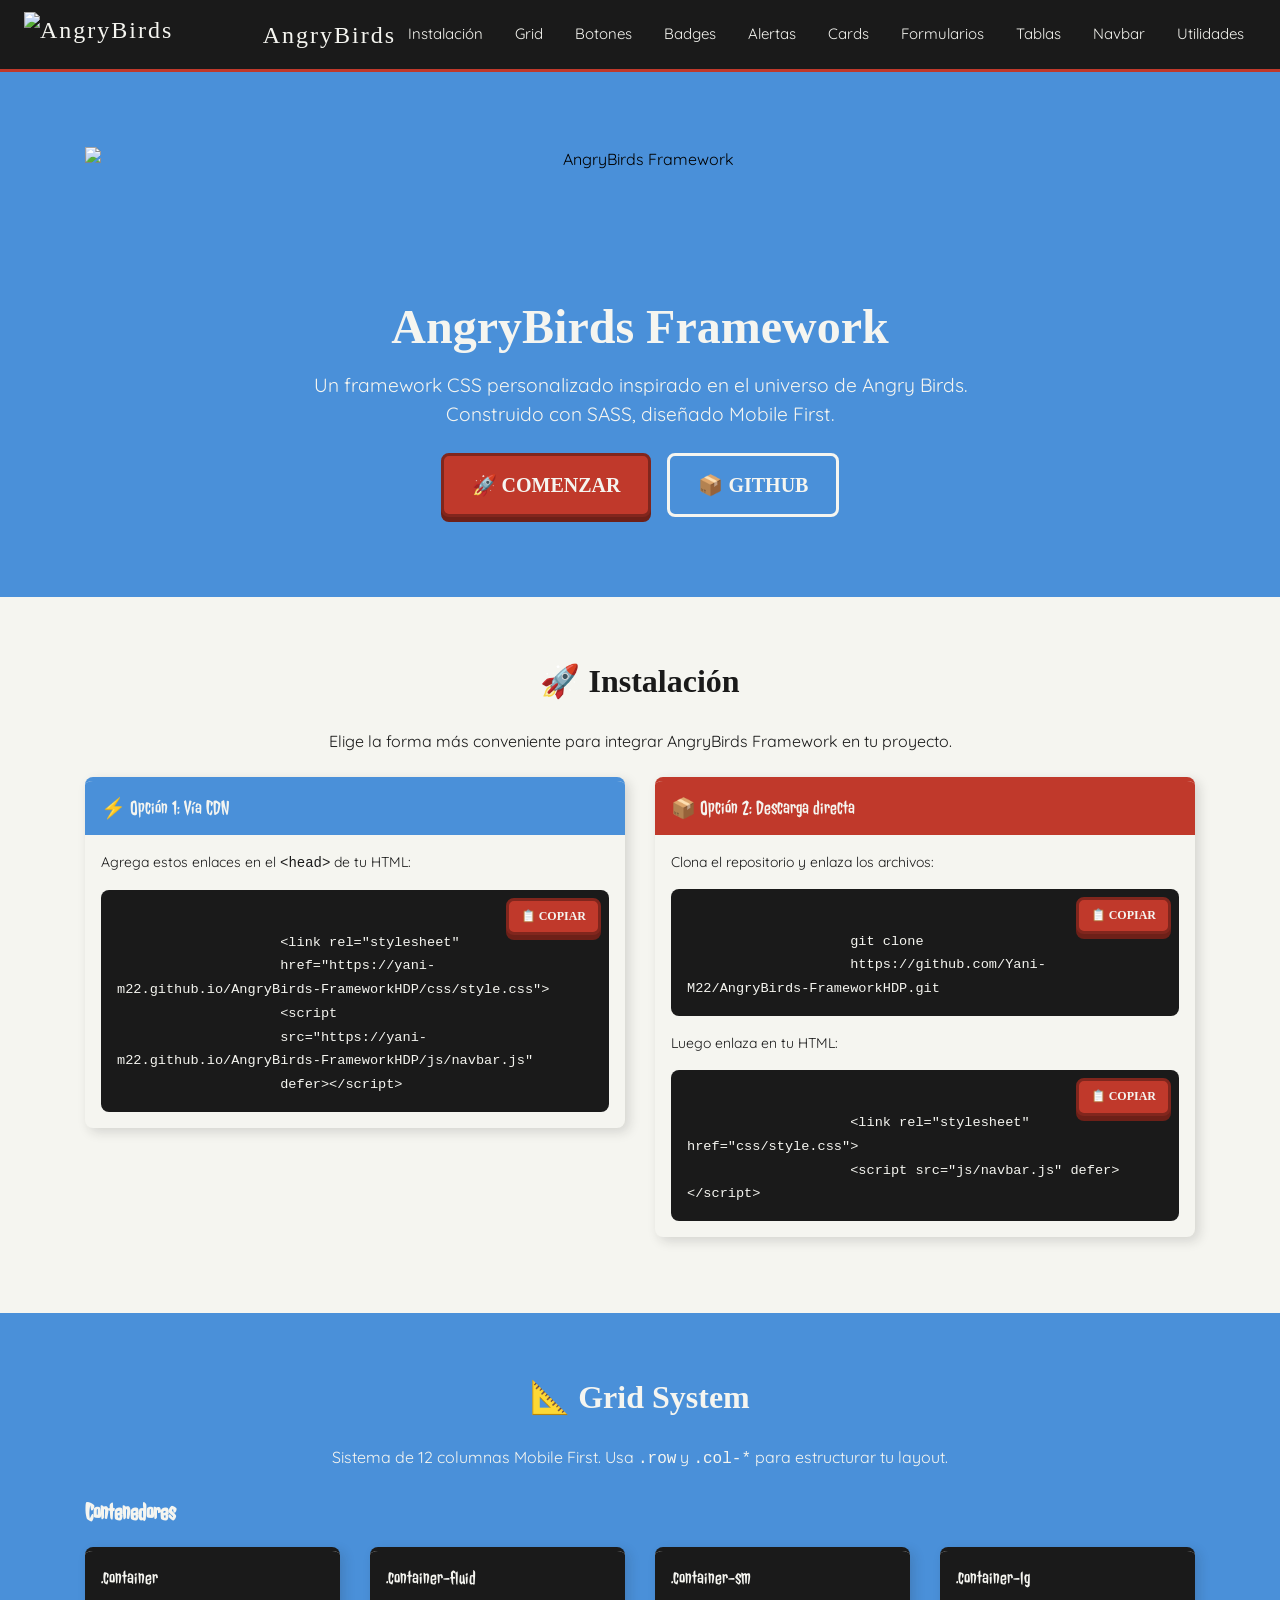
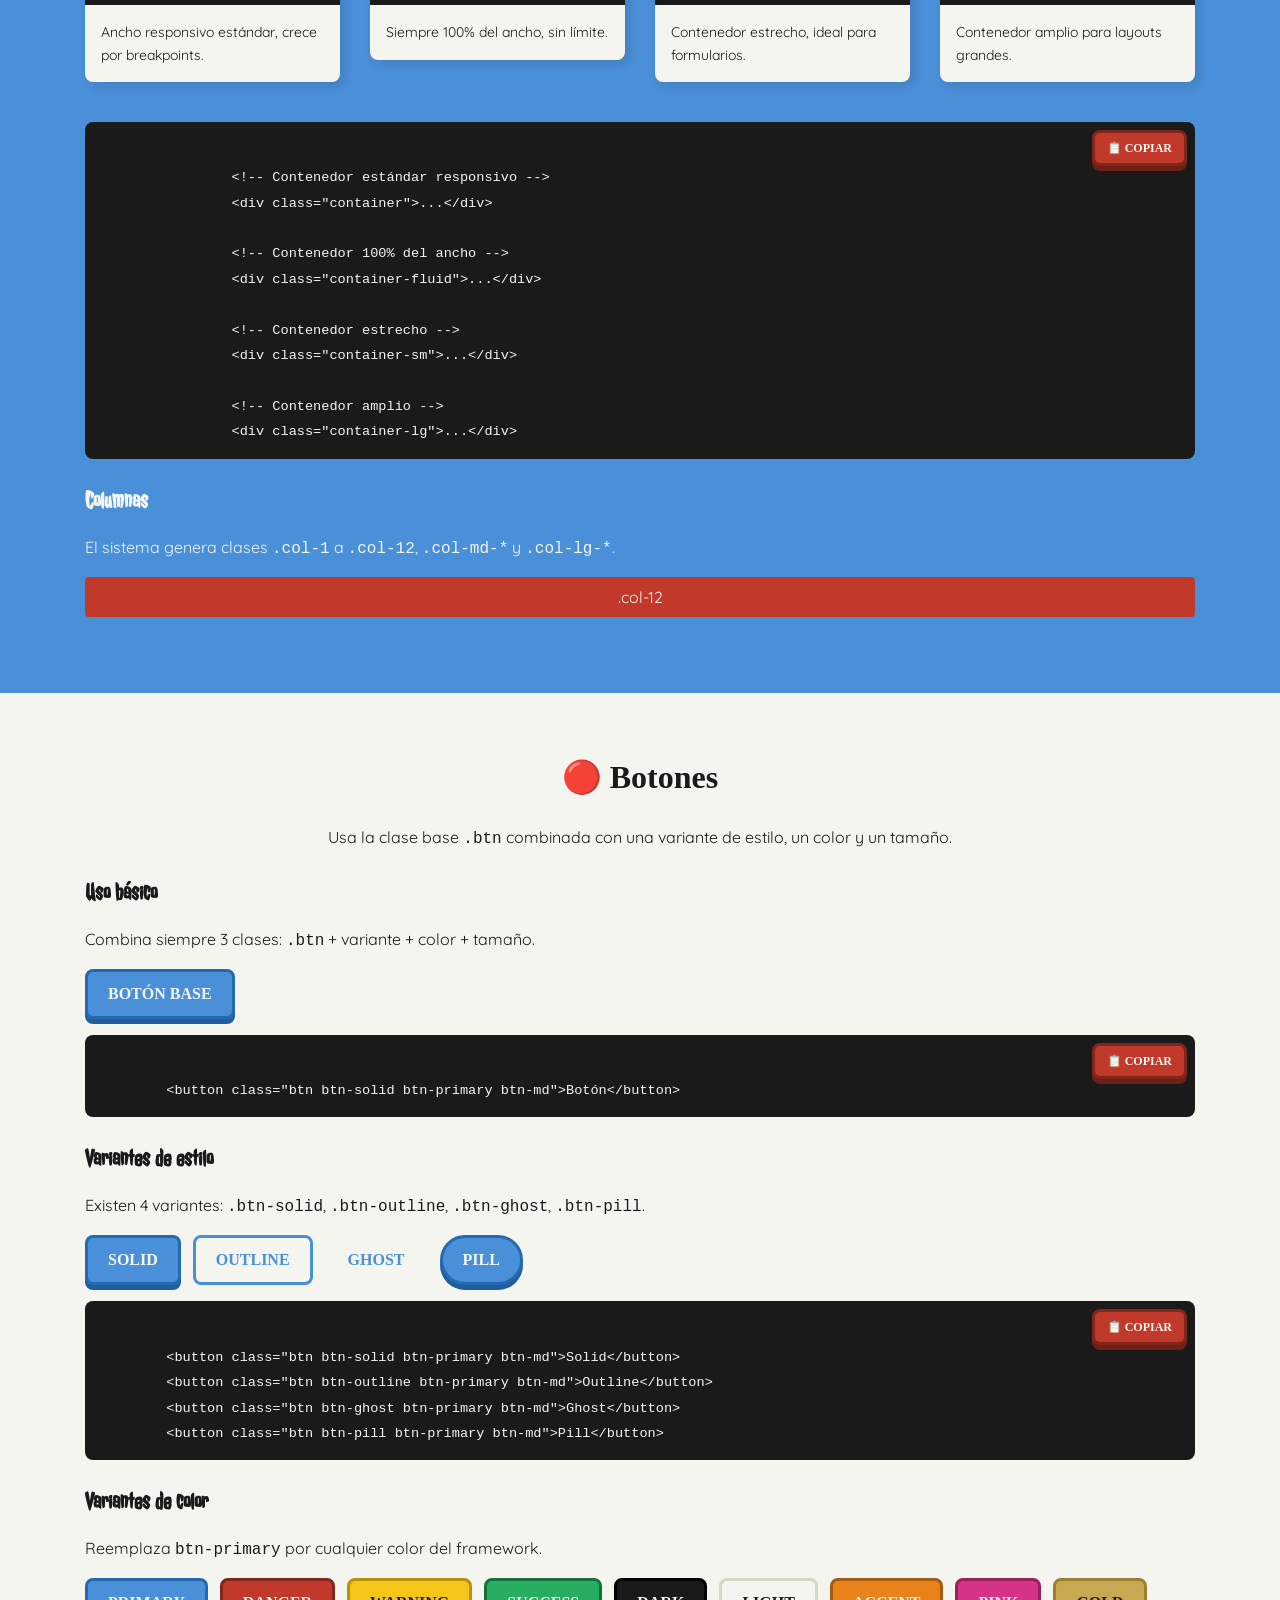
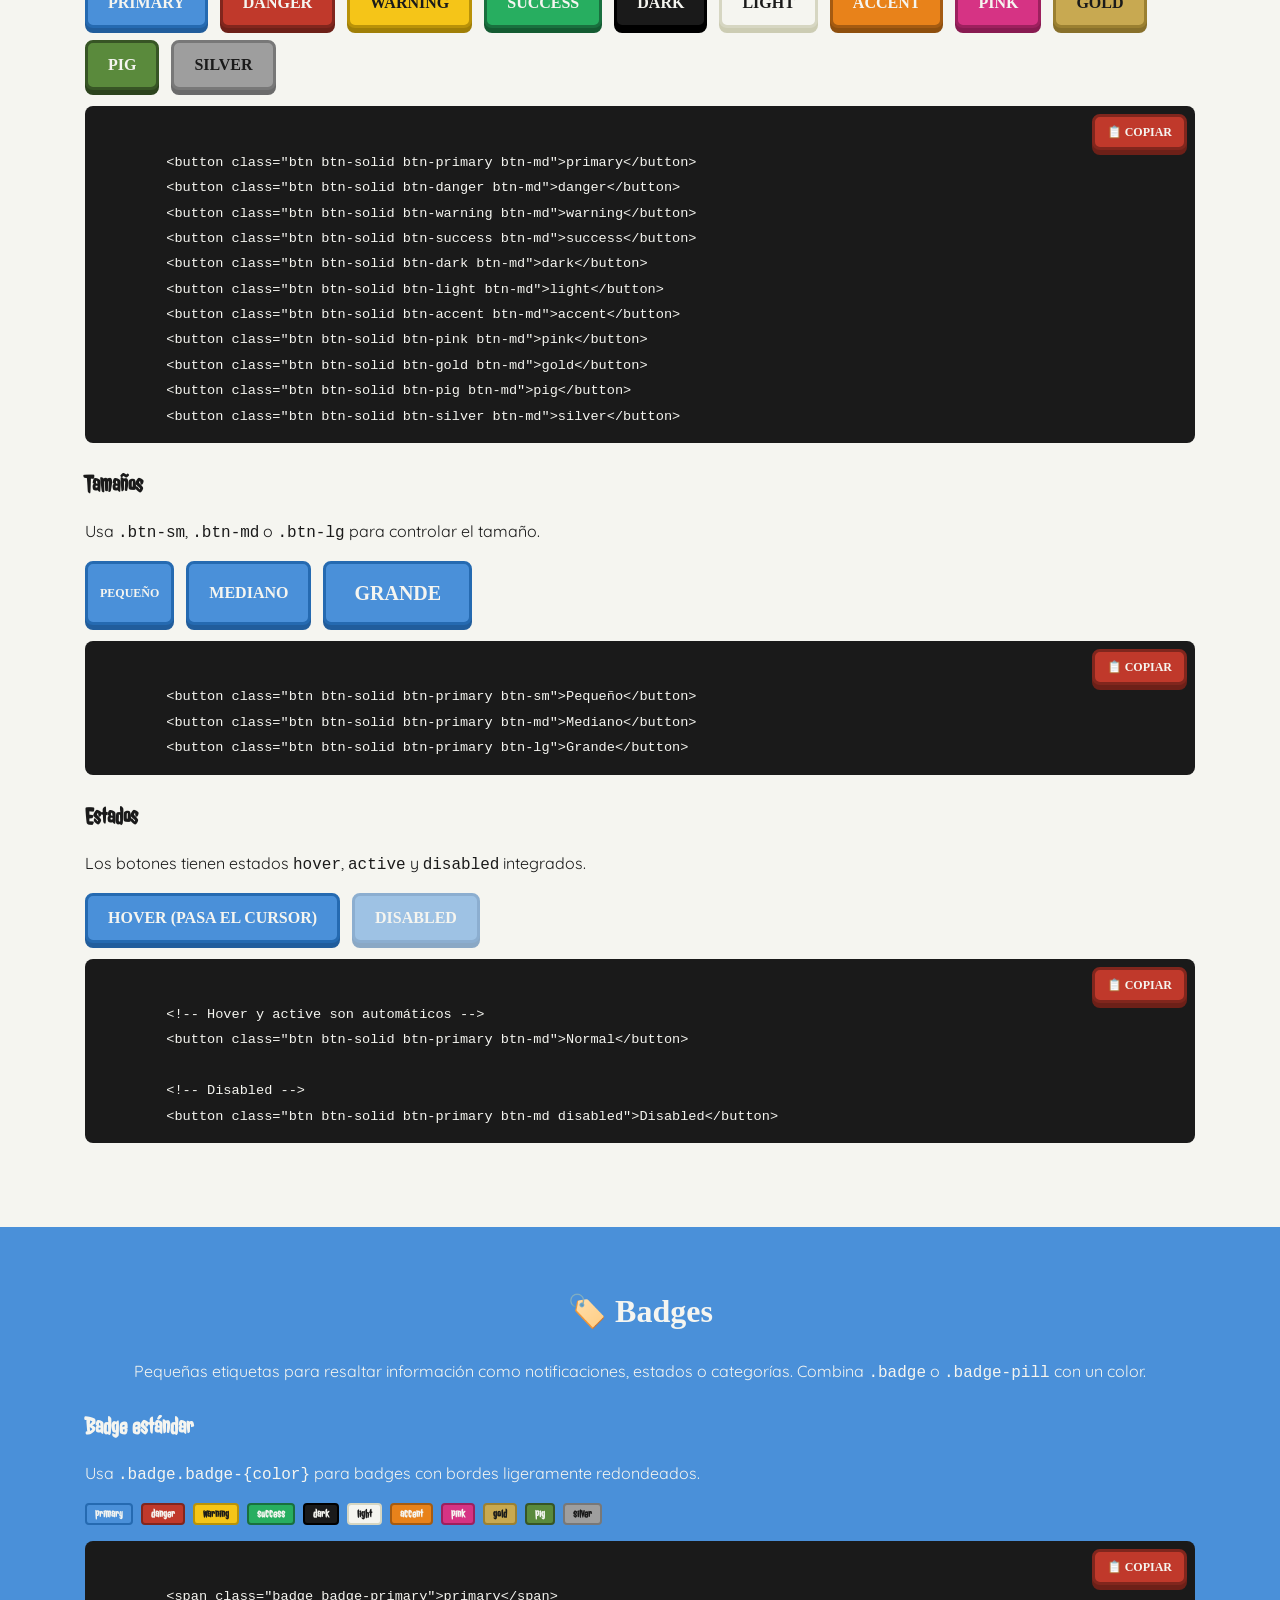
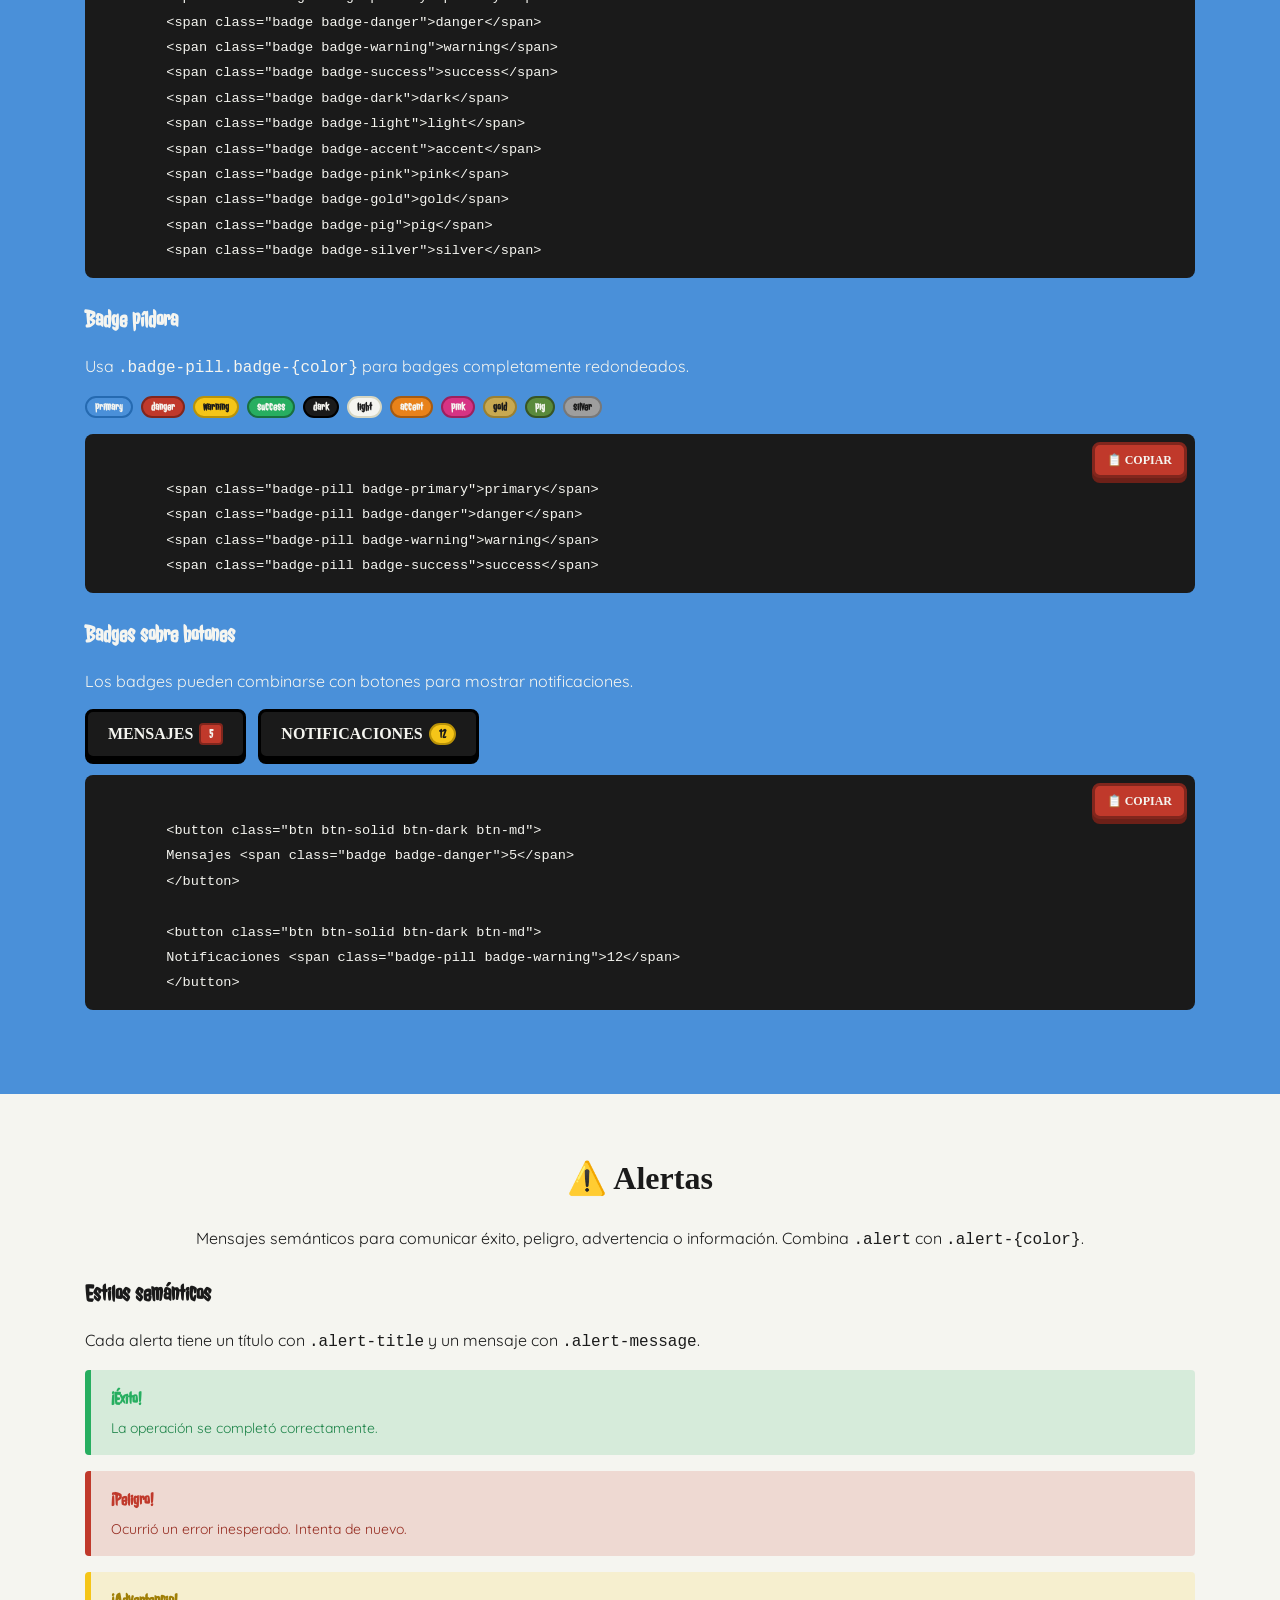
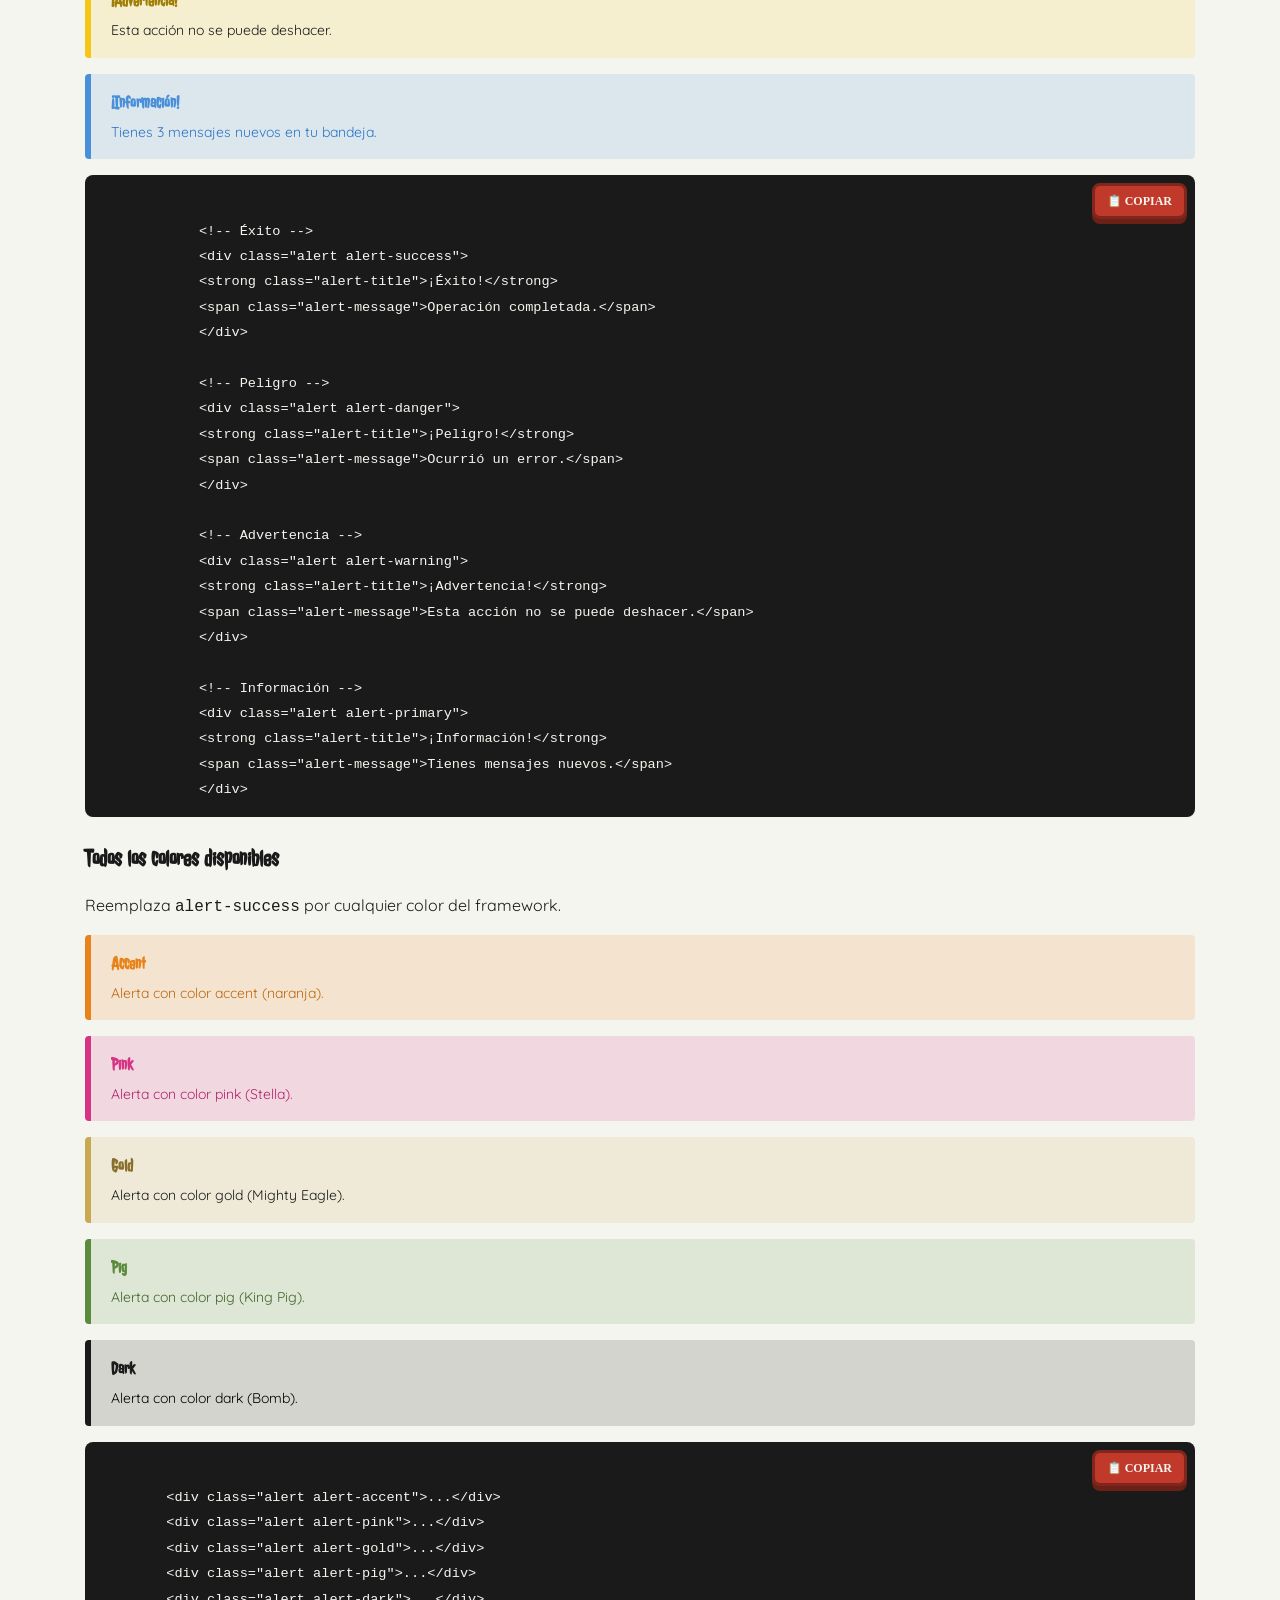
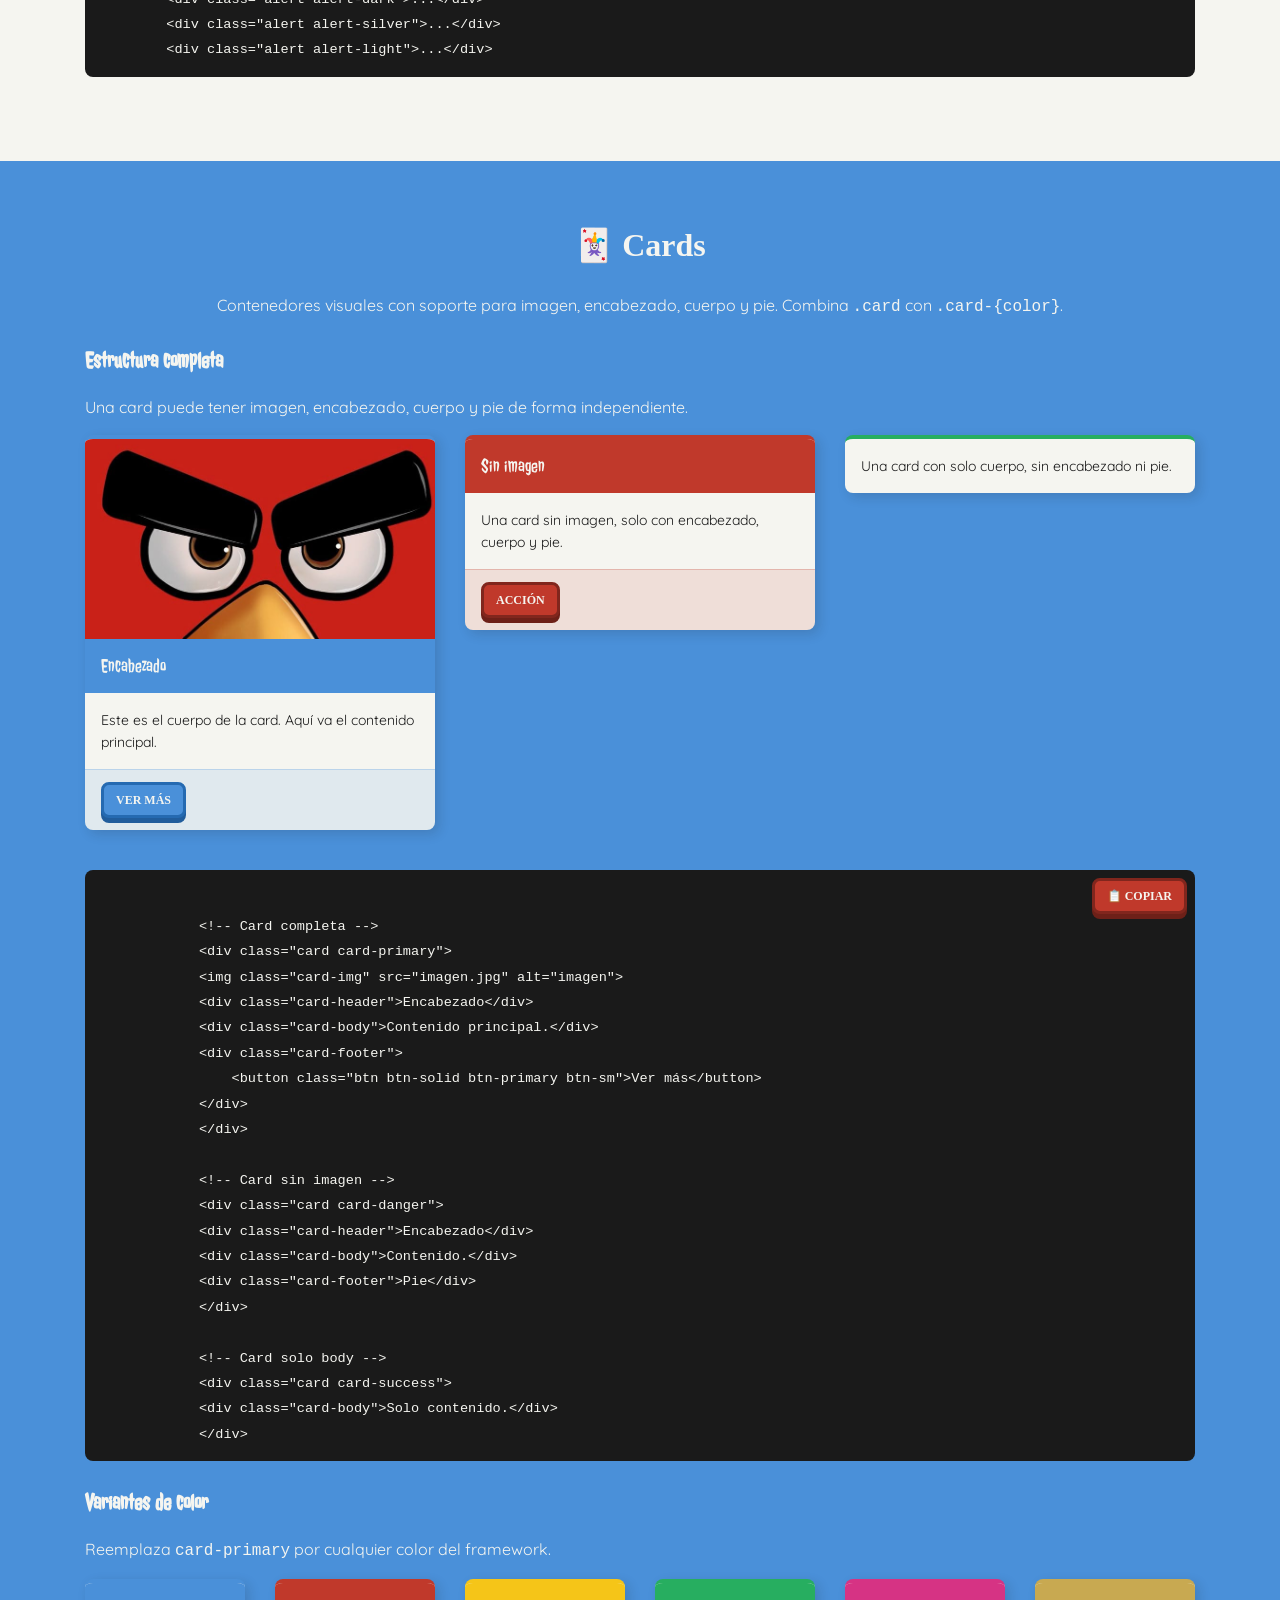
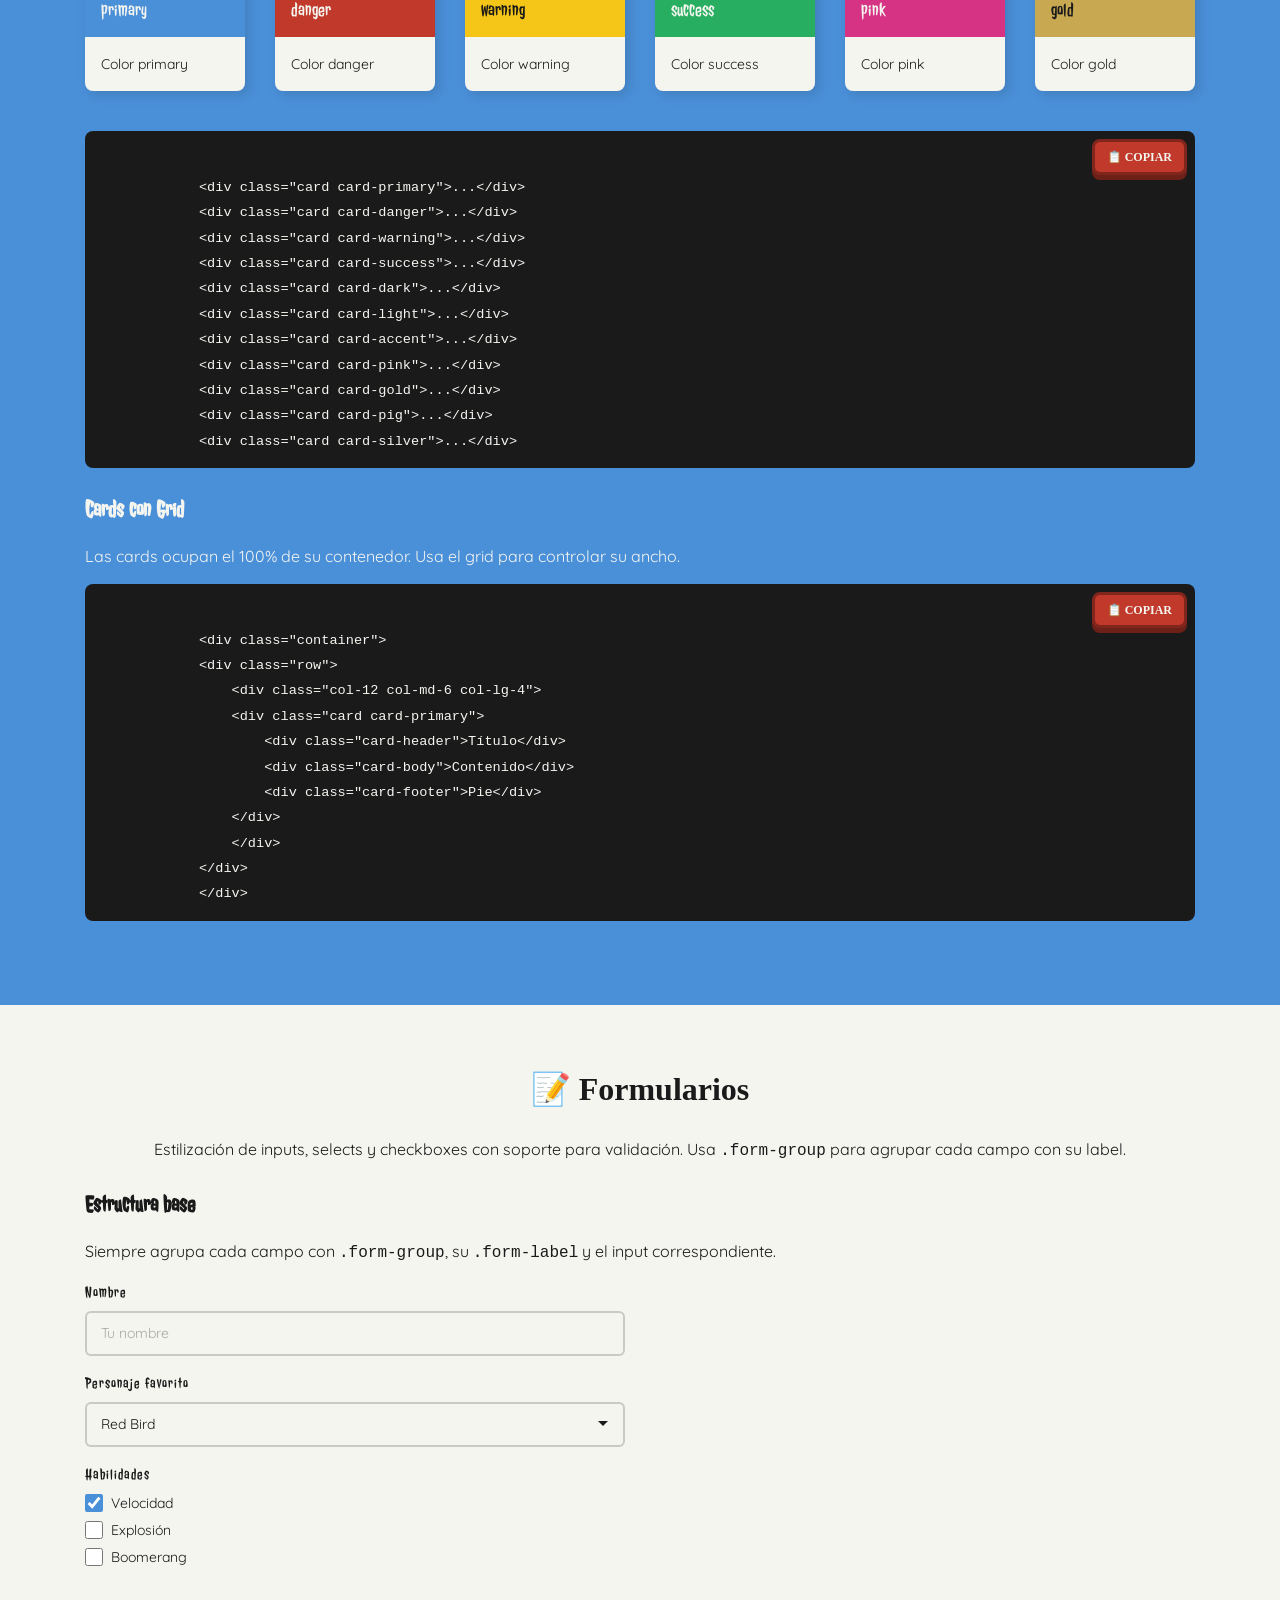
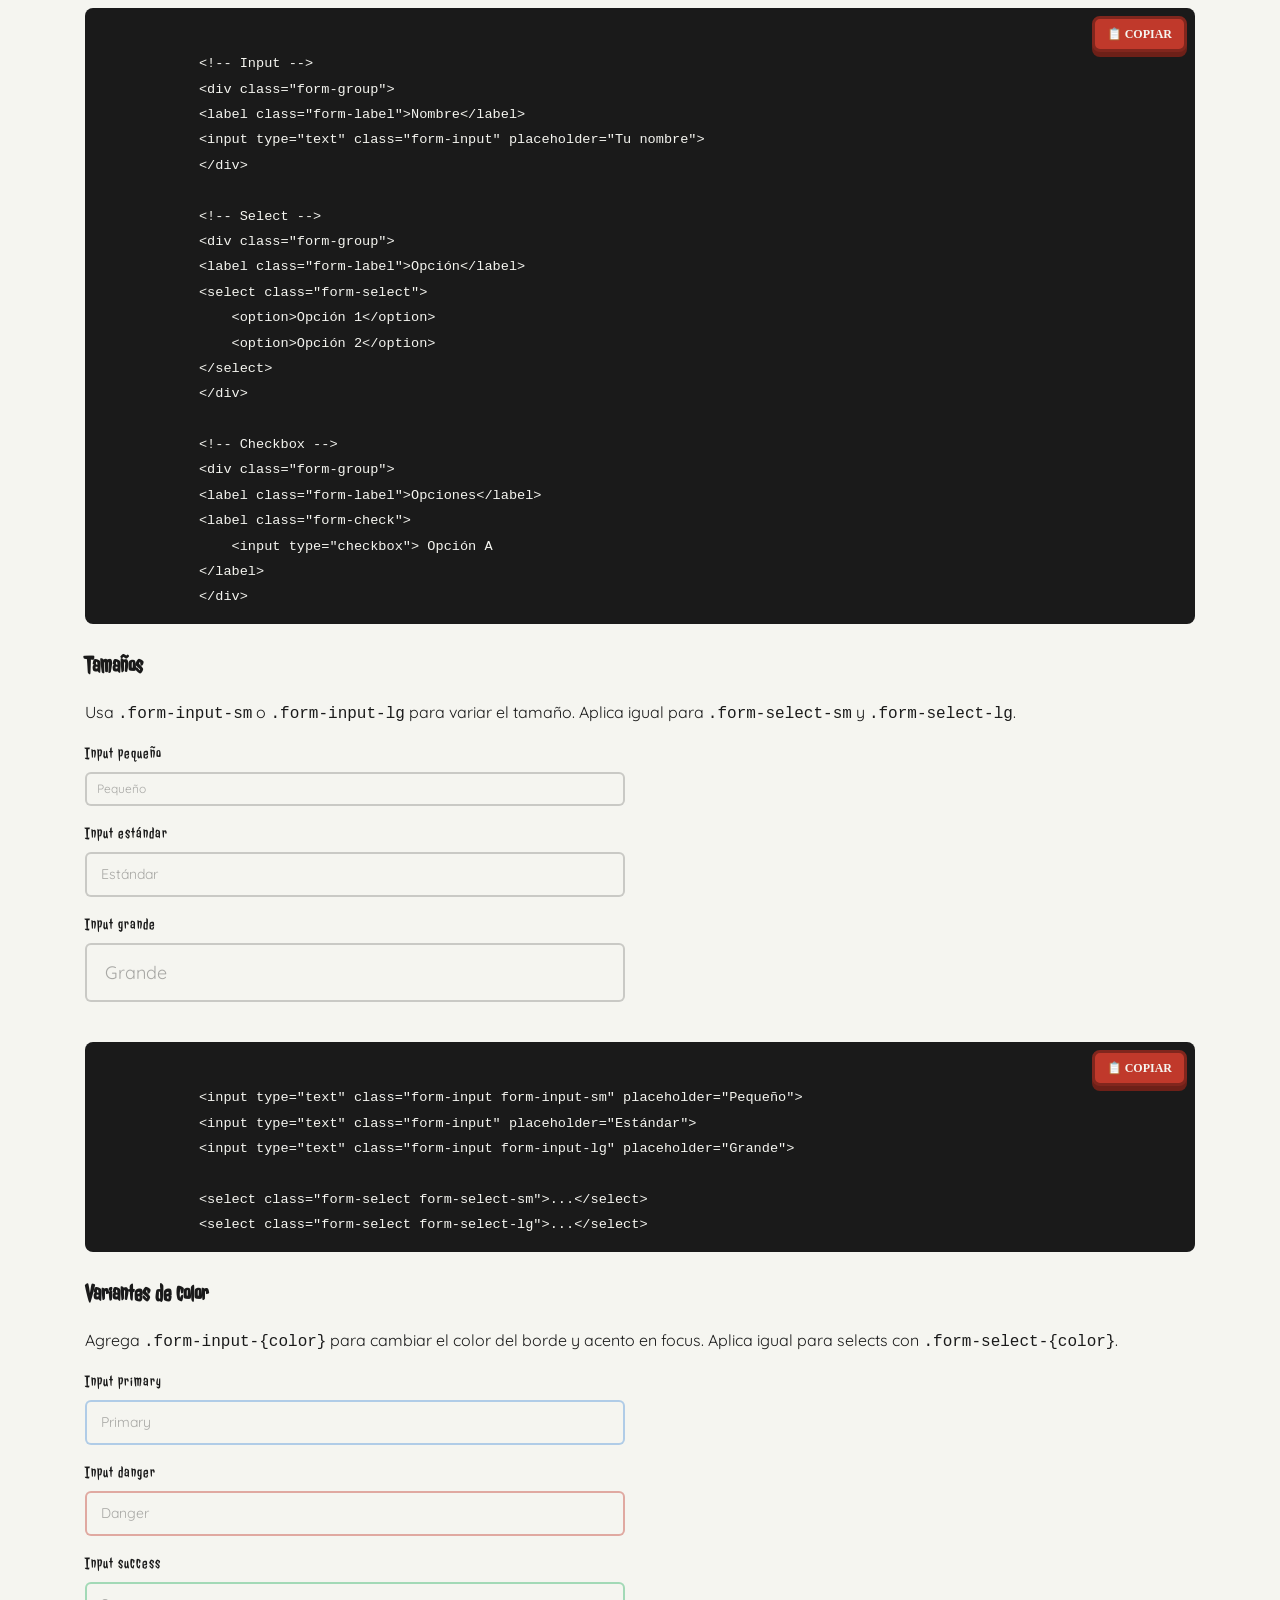
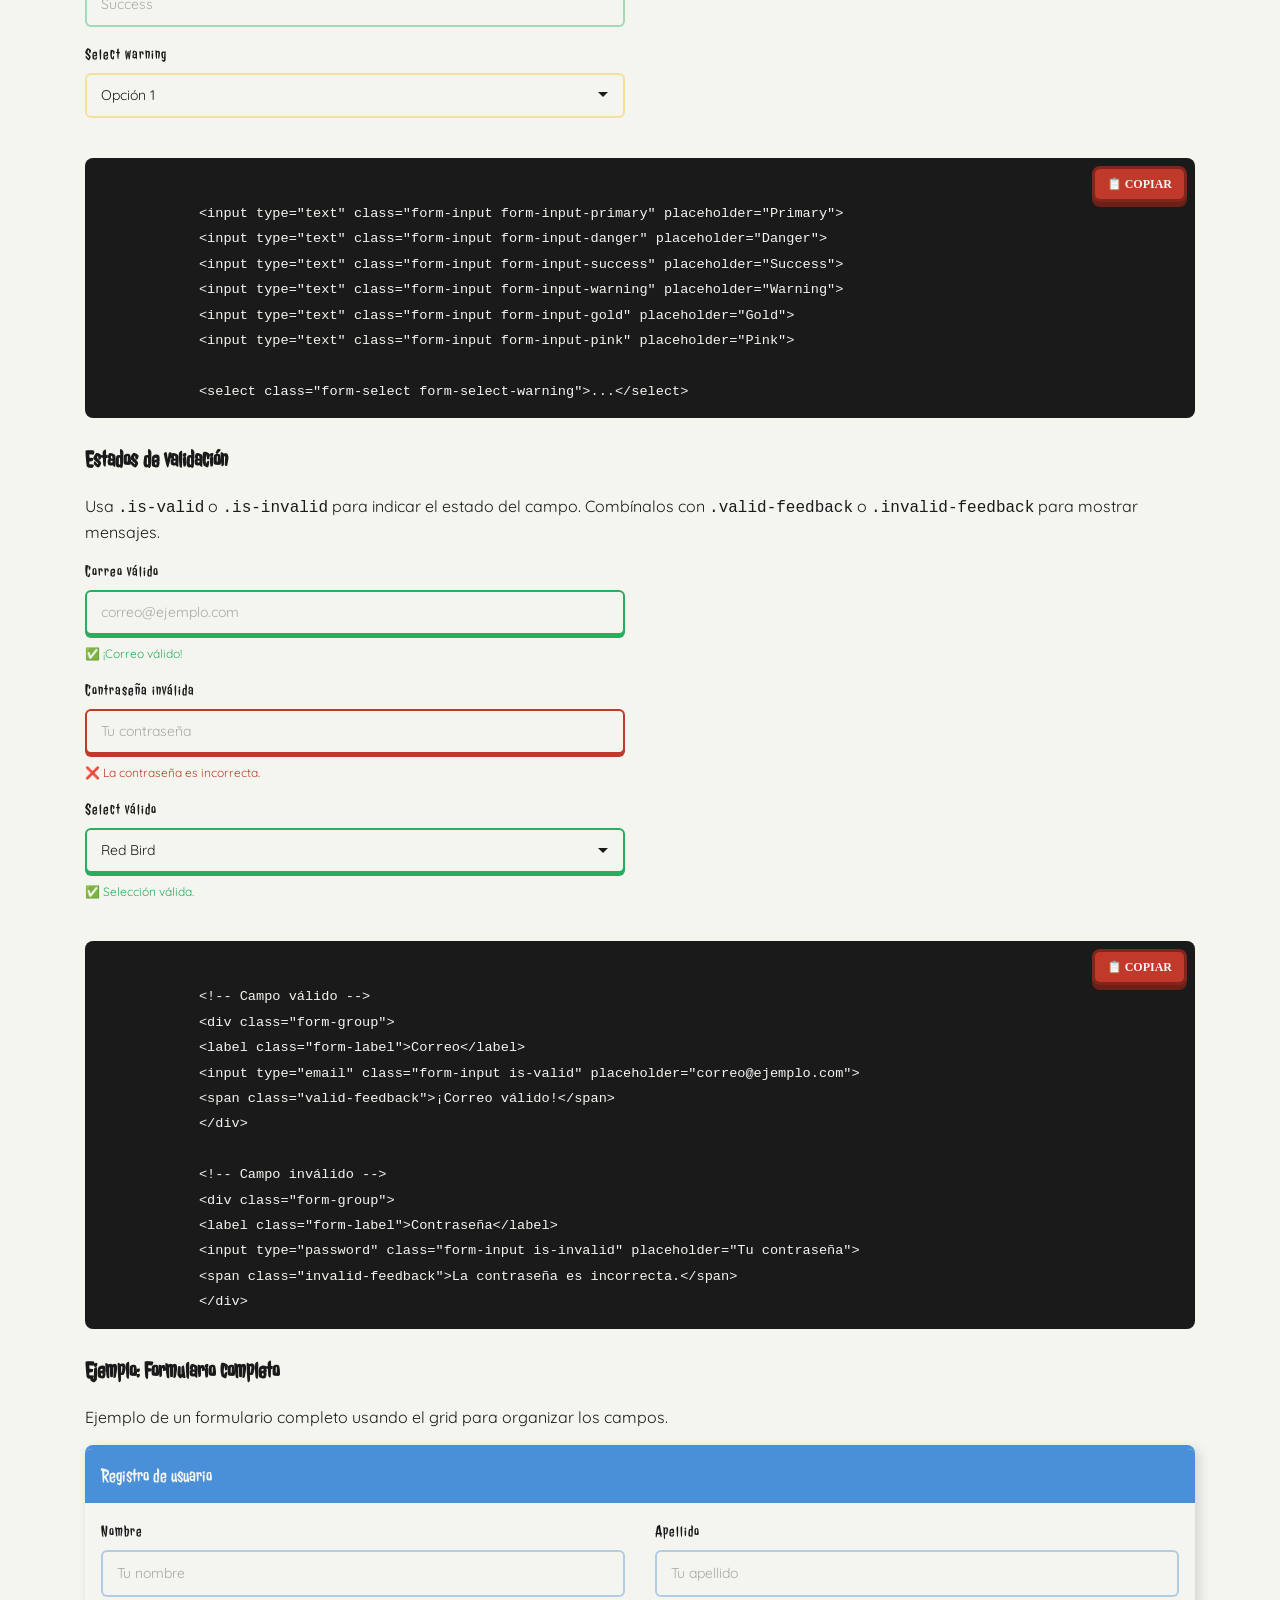
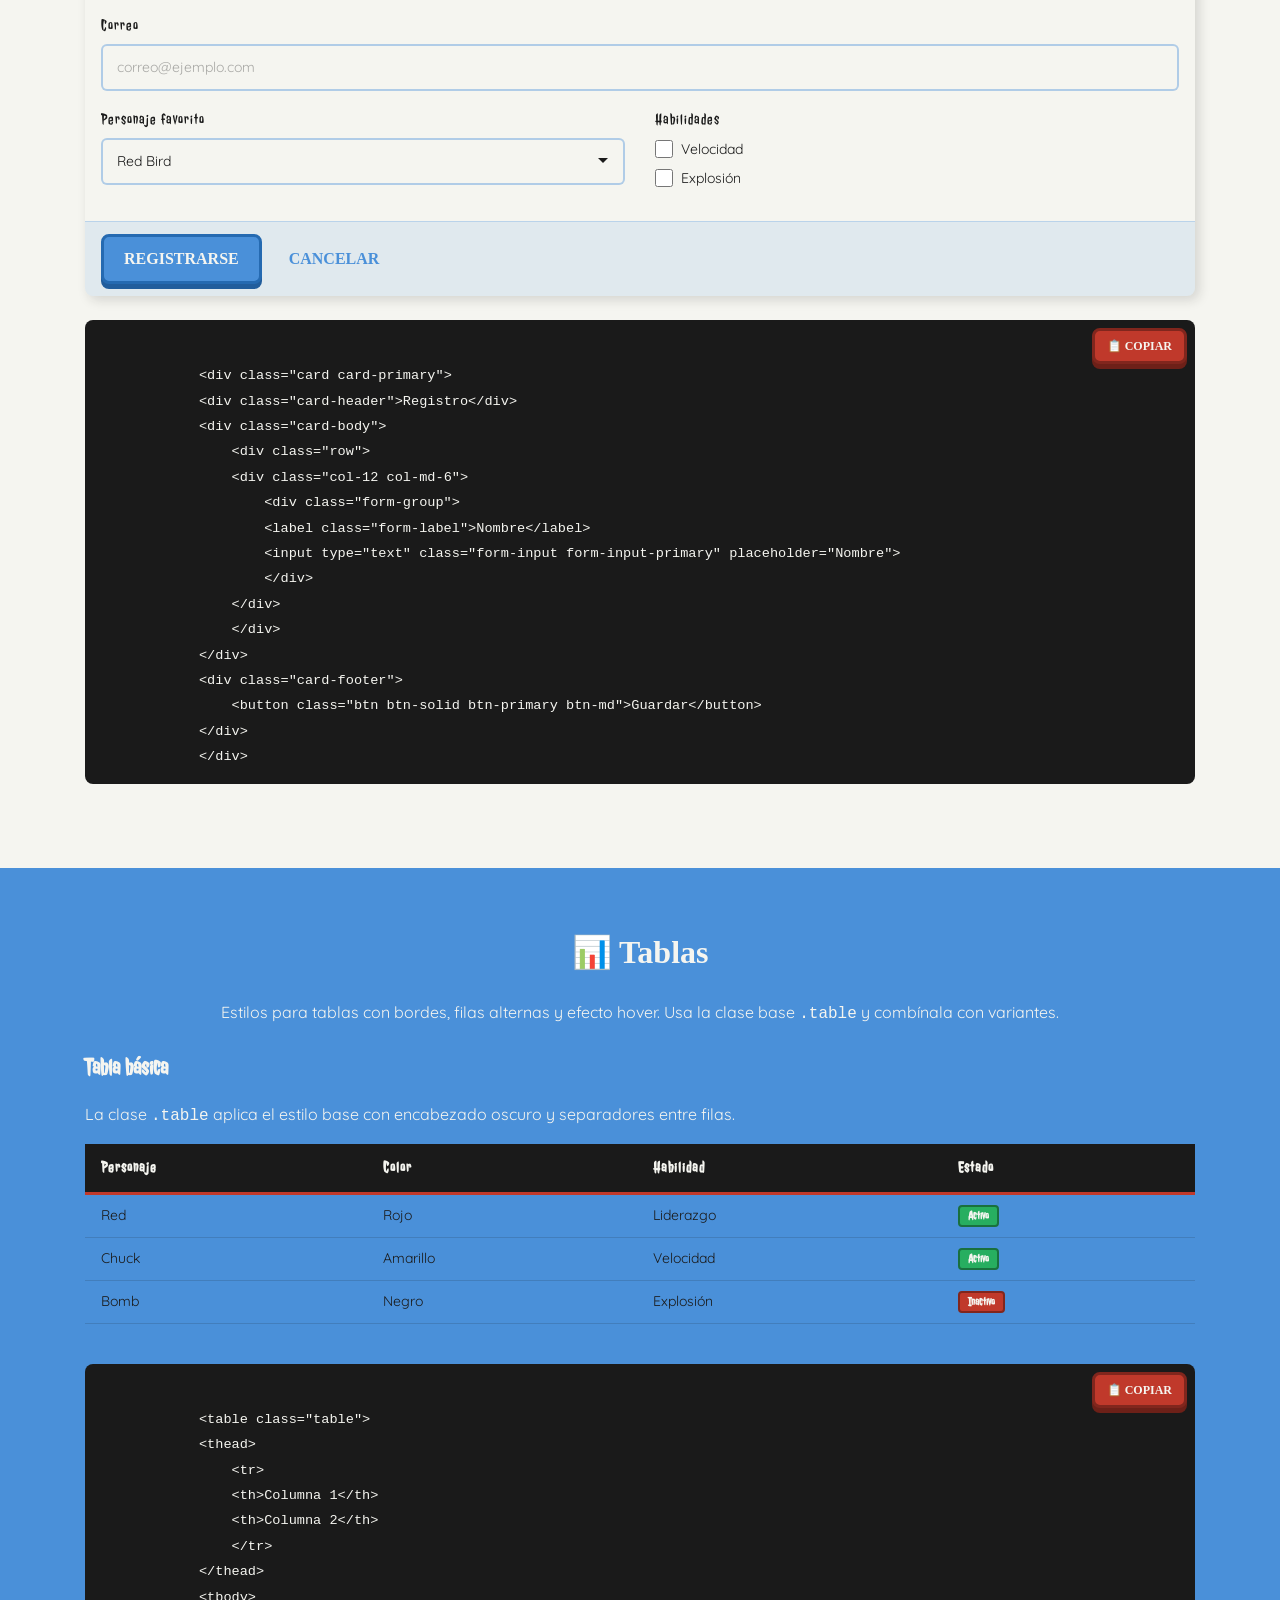
==== commit a2331a56: "Dcocumentacion completada" ====
--- a/docs/index.html
+++ b/docs/index.html
@@ -10,7 +10,7 @@
     <!-- ============================================
        NAVBAR FIJA
   ============================================ -->
-    <nav class="navbar" id="main-navbar">
+    <nav class="navbar" id="main-navbar" style="position: fixed; top: 0; left: 0; right: 0; width: 100%;">
       <a href="#inicio" class="navbar-brand">
         <img
           src="../assets/logo/logo.png"
@@ -37,6 +37,7 @@
         <a href="#utilidades" class="navbar-item">Utilidades</a>
       </div>
     </nav>
+    <div style="height: 67px;"></div>
 
     <!-- ============================================
        HERO / PORTADA
@@ -223,60 +224,60 @@
     <!-- ============================================
        GRID SYSTEM
   ============================================ -->
-  < id="grid" style="background-color: #4A90D9; padding: 60px 0;">
-    <div class="container">
-
-      <h2 class="font-display text-center mb-4" style="font-size: 2rem; color: #F5F5F0;">
-        📐 Grid System
-      </h2>
-      <p class="font-body text-center mb-4" style="color: #F5F5F0;">
-        Sistema de 12 columnas Mobile First. Usa <code>.row</code> y <code>.col-*</code> para estructurar tu layout.
-      </p>
-
-      <!-- Contenedores -->
-      <h3 class="font-accent mb-3" style="color: #F5F5F0; font-size: 1.5rem;">Contenedores</h3>
-      <div class="row mb-4">
-        <div class="col-12 col-md-6 col-lg-3">
-          <div class="card card-dark"><div class="card-header">.container</div><div class="card-body">Ancho responsivo estándar, crece por breakpoints.</div></div>
-        </div>
-        <div class="col-12 col-md-6 col-lg-3">
-          <div class="card card-dark"><div class="card-header">.container-fluid</div><div class="card-body">Siempre 100% del ancho, sin límite.</div></div>
-        </div>
-        <div class="col-12 col-md-6 col-lg-3">
-          <div class="card card-dark"><div class="card-header">.container-sm</div><div class="card-body">Contenedor estrecho, ideal para formularios.</div></div>
-        </div>
-        <div class="col-12 col-md-6 col-lg-3">
-          <div class="card card-dark"><div class="card-header">.container-lg</div><div class="card-body">Contenedor amplio para layouts grandes.</div></div>
-        </div>
-      </div>
-
-      <!-- Código contenedores -->
-      <div class="code-block mb-4" style="background-color: #1A1A1A; border-radius: 8px; padding: 16px; position: relative;">
-        <button class="copy-btn btn btn-solid btn-danger btn-sm" style="position: absolute; top: 8px; right: 8px;">📋 Copiar</button>
-        <code style="color: #F5F5F0; font-family: 'Courier New', monospace; font-size: 0.85rem; white-space: pre-wrap;">
-            &lt;!-- Contenedor estándar responsivo --&gt;
-            &lt;div class="container"&gt;...&lt;/div&gt;
-
-            &lt;!-- Contenedor 100% del ancho --&gt;
-            &lt;div class="container-fluid"&gt;...&lt;/div&gt;
-
-            &lt;!-- Contenedor estrecho --&gt;
-            &lt;div class="container-sm"&gt;...&lt;/div&gt;
-
-            &lt;!-- Contenedor amplio --&gt;
-            &lt;div class="container-lg"&gt;...&lt;/div&gt;</code>
-      </div>
-    
-
-      <!-- Columnas -->
-      <h3 class="font-accent mb-3" style="color: #F5F5F0; font-size: 1.5rem;">Columnas</h3>
-      <p class="font-body mb-3" style="color: #F5F5F0;">El sistema genera clases <code>.col-1</code> a <code>.col-12</code>, <code>.col-md-*</code> y <code>.col-lg-*</code>.</p>
-
-      <!-- Vista previa columnas -->
-      <div class="row mb-3">
-        <div class="col-12"><div style="background: #C0392B; color: #F5F5F0; padding: 8px; text-align: center; border-radius: 4px;">.col-12</div></div>
-    </div>
-
+  <section id="grid" style="background-color: #4A90D9; padding: 60px 0;">
+        <div class="container">
+
+        <h2 class="font-display text-center mb-4" style="font-size: 2rem; color: #F5F5F0;">
+            📐 Grid System
+        </h2>
+        <p class="font-body text-center mb-4" style="color: #F5F5F0;">
+            Sistema de 12 columnas Mobile First. Usa <code>.row</code> y <code>.col-*</code> para estructurar tu layout.
+        </p>
+
+        <!-- Contenedores -->
+        <h3 class="font-accent mb-3" style="color: #F5F5F0; font-size: 1.5rem;">Contenedores</h3>
+        <div class="row mb-4">
+            <div class="col-12 col-md-6 col-lg-3">
+            <div class="card card-dark"><div class="card-header">.container</div><div class="card-body">Ancho responsivo estándar, crece por breakpoints.</div></div>
+            </div>
+            <div class="col-12 col-md-6 col-lg-3">
+            <div class="card card-dark"><div class="card-header">.container-fluid</div><div class="card-body">Siempre 100% del ancho, sin límite.</div></div>
+            </div>
+            <div class="col-12 col-md-6 col-lg-3">
+            <div class="card card-dark"><div class="card-header">.container-sm</div><div class="card-body">Contenedor estrecho, ideal para formularios.</div></div>
+            </div>
+            <div class="col-12 col-md-6 col-lg-3">
+            <div class="card card-dark"><div class="card-header">.container-lg</div><div class="card-body">Contenedor amplio para layouts grandes.</div></div>
+            </div>
+        </div>
+
+        <!-- Código contenedores -->
+        <div class="code-block mb-4" style="background-color: #1A1A1A; border-radius: 8px; padding: 16px; position: relative;">
+            <button class="copy-btn btn btn-solid btn-danger btn-sm" style="position: absolute; top: 8px; right: 8px;">📋 Copiar</button>
+            <code style="color: #F5F5F0; font-family: 'Courier New', monospace; font-size: 0.85rem; white-space: pre-wrap;">
+                &lt;!-- Contenedor estándar responsivo --&gt;
+                &lt;div class="container"&gt;...&lt;/div&gt;
+
+                &lt;!-- Contenedor 100% del ancho --&gt;
+                &lt;div class="container-fluid"&gt;...&lt;/div&gt;
+
+                &lt;!-- Contenedor estrecho --&gt;
+                &lt;div class="container-sm"&gt;...&lt;/div&gt;
+
+                &lt;!-- Contenedor amplio --&gt;
+                &lt;div class="container-lg"&gt;...&lt;/div&gt;</code>
+        </div>
+        
+
+        <!-- Columnas -->
+        <h3 class="font-accent mb-3" style="color: #F5F5F0; font-size: 1.5rem;">Columnas</h3>
+        <p class="font-body mb-3" style="color: #F5F5F0;">El sistema genera clases <code>.col-1</code> a <code>.col-12</code>, <code>.col-md-*</code> y <code>.col-lg-*</code>.</p>
+
+        <!-- Vista previa columnas -->
+        <div class="row mb-3">
+            <div class="col-12"><div style="background: #C0392B; color: #F5F5F0; padding: 8px; text-align: center; border-radius: 4px;">.col-12</div></div>
+        </div>
+    </section>
     <!-- ============================================
        BOTONES
   ============================================ -->
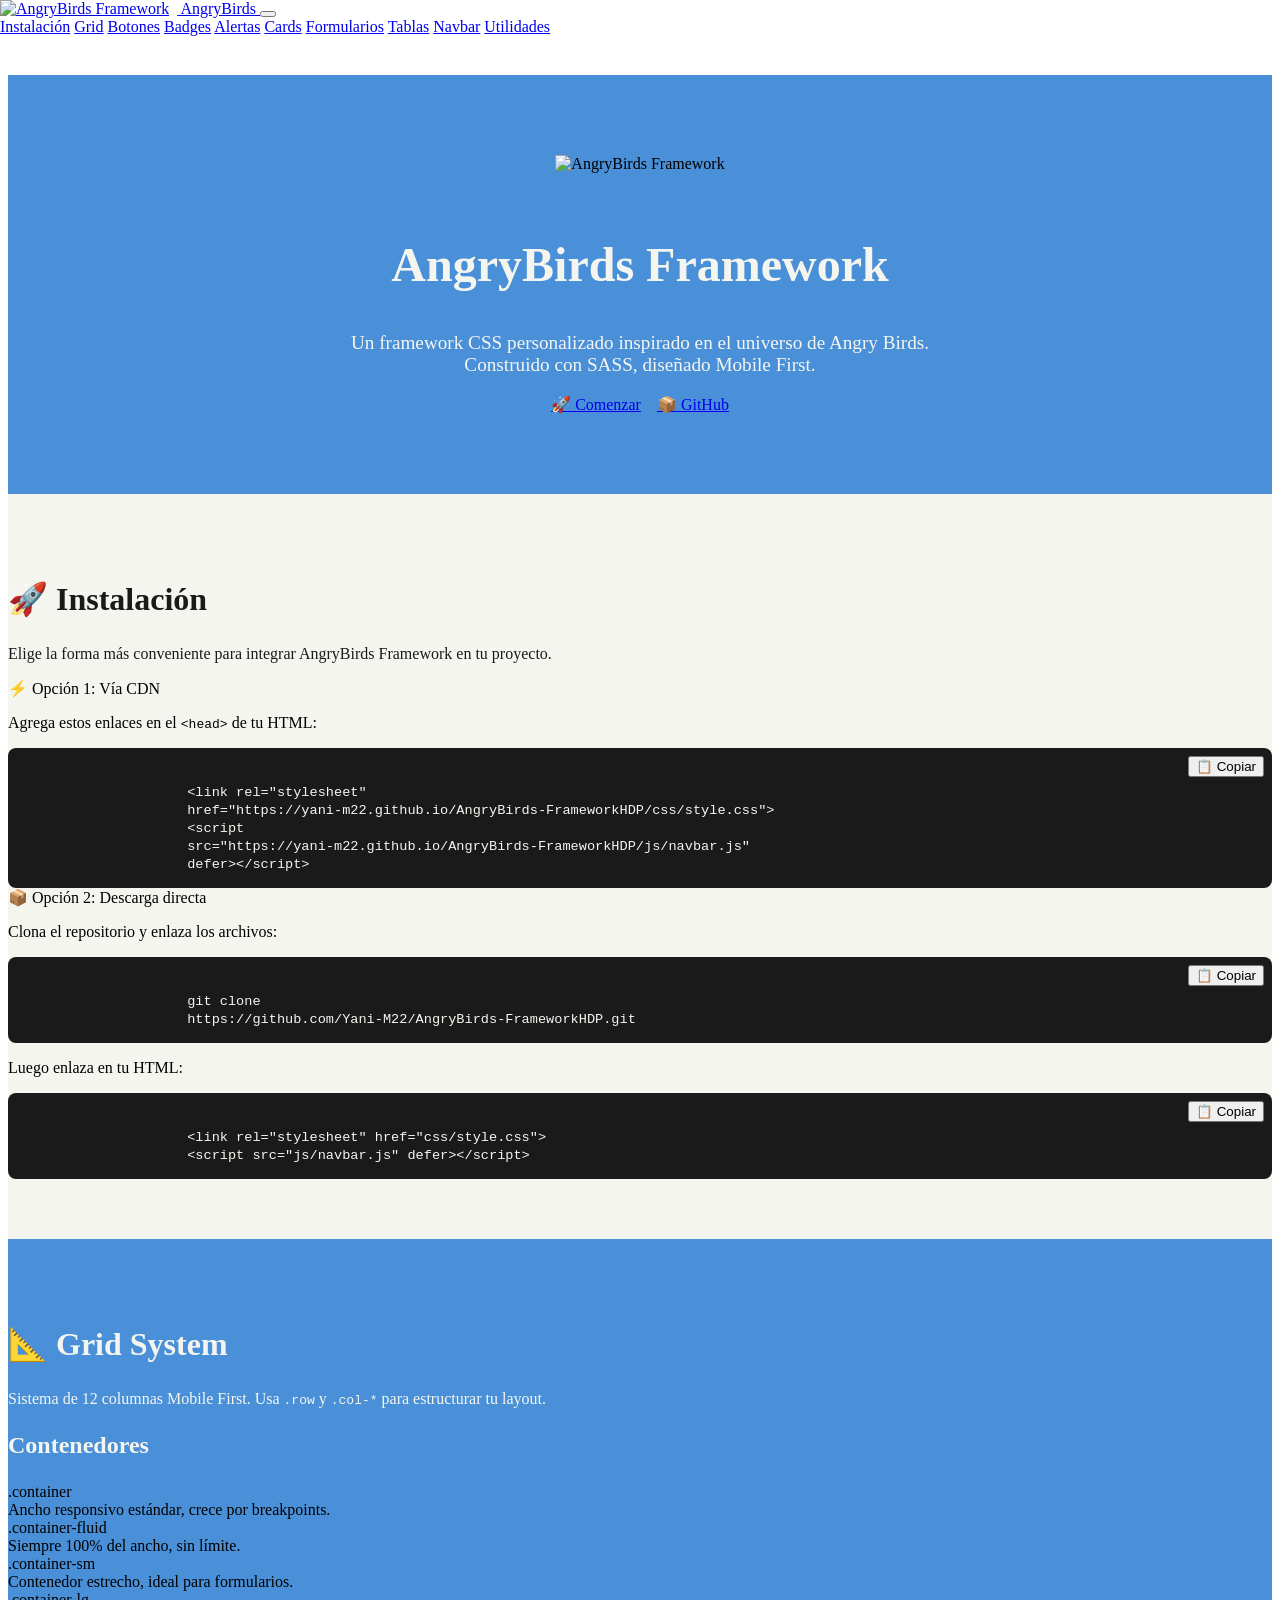
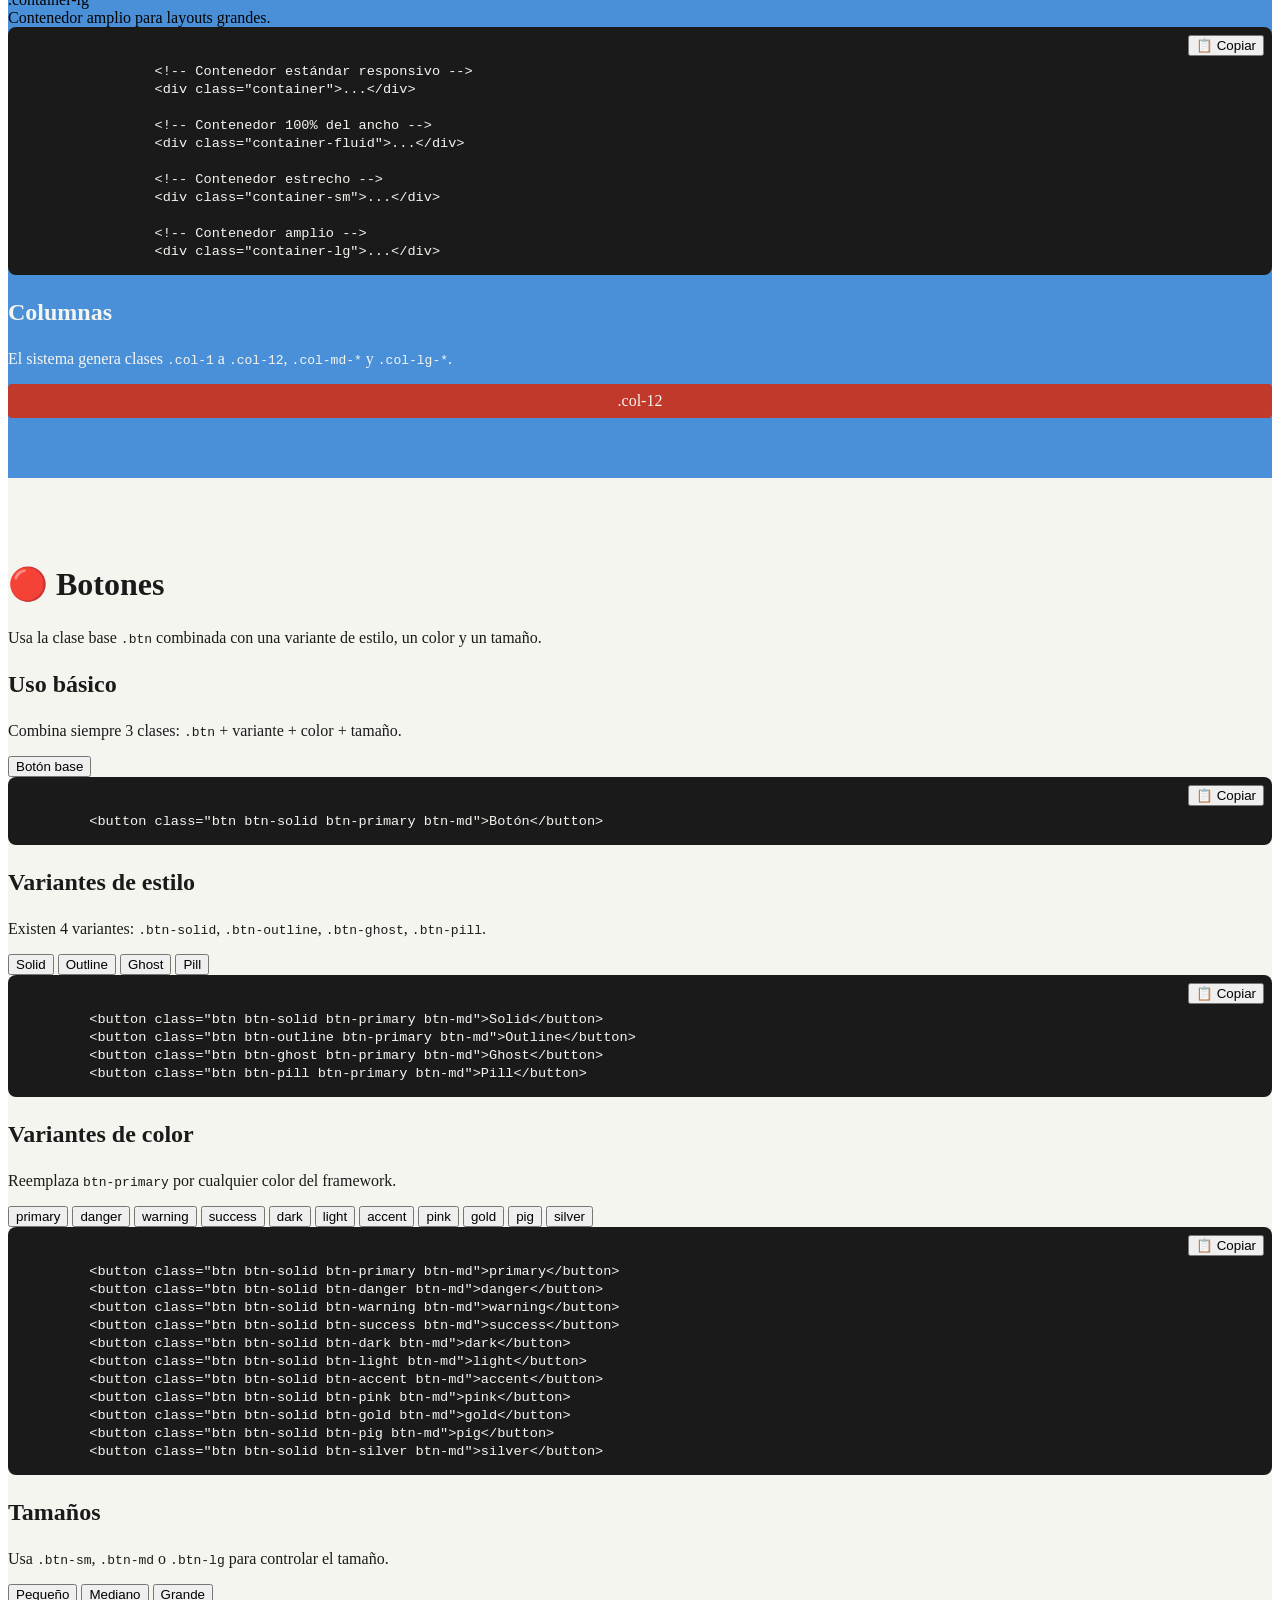
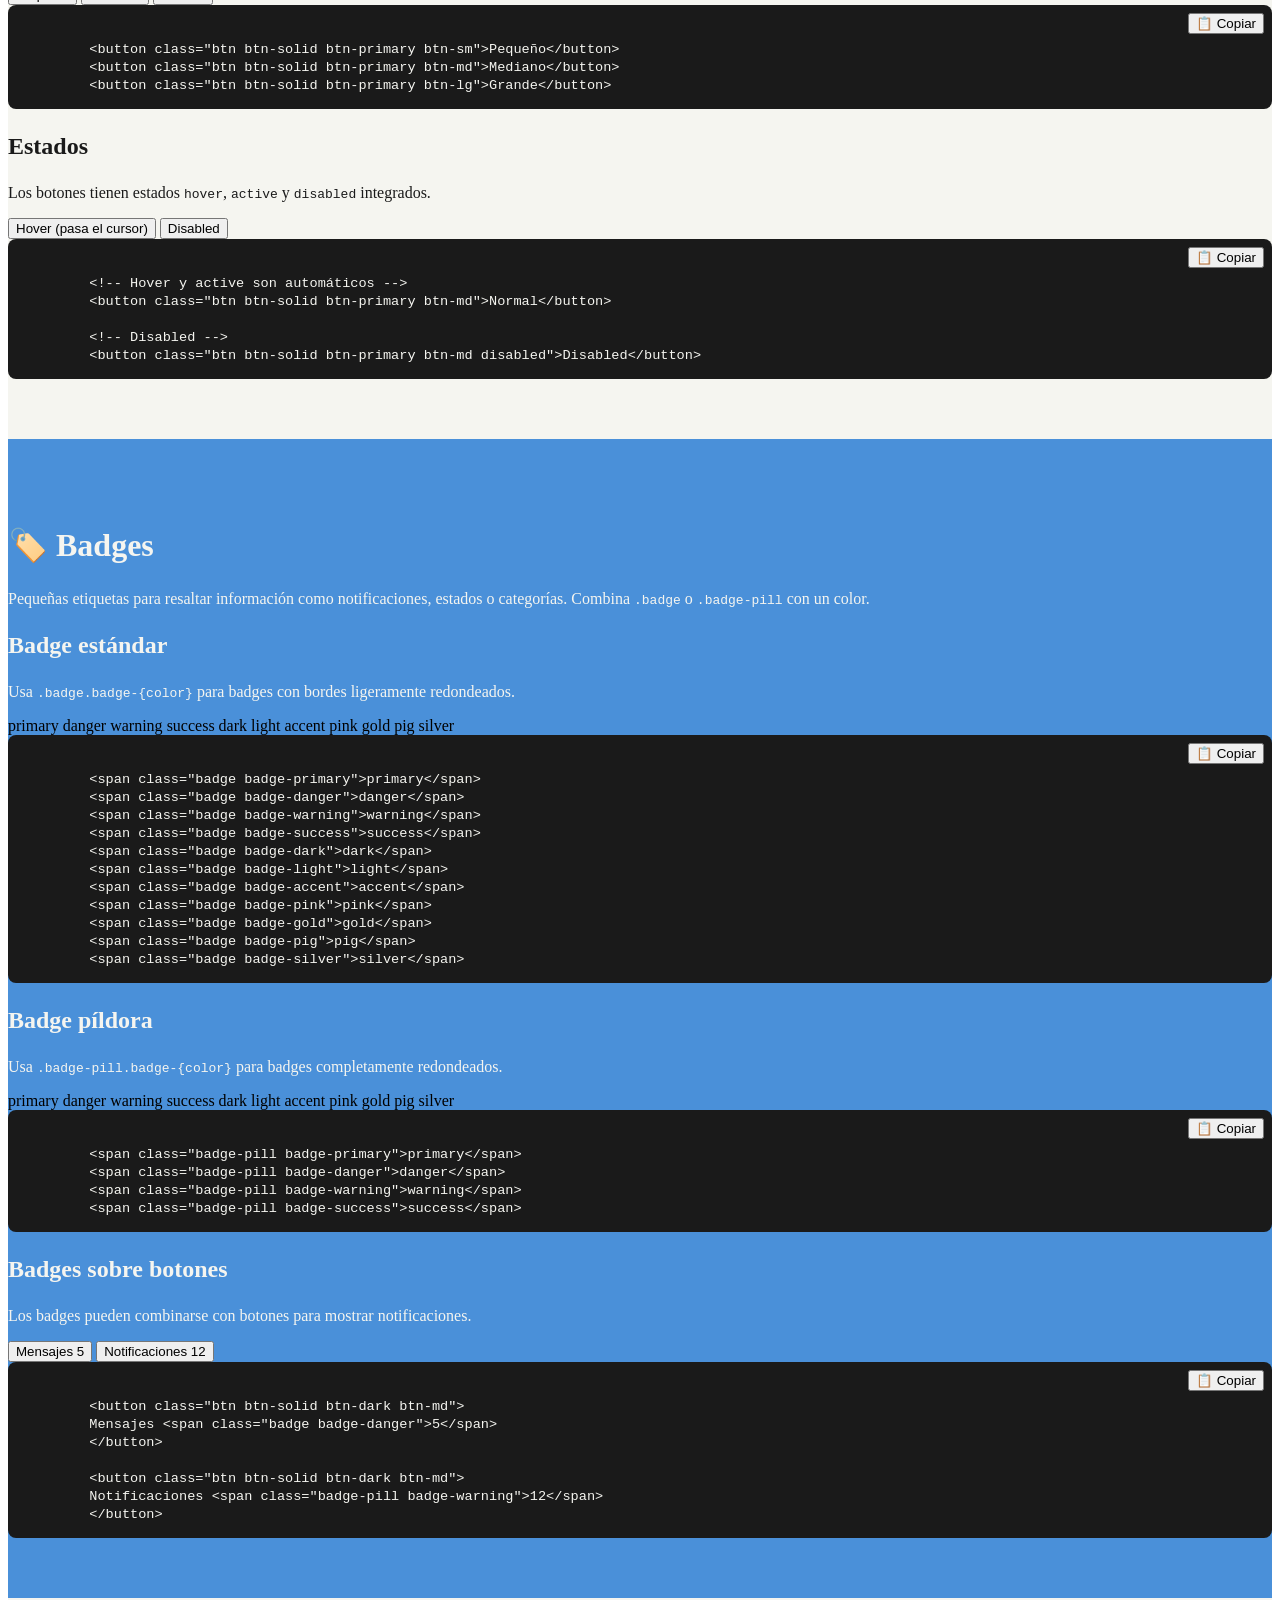
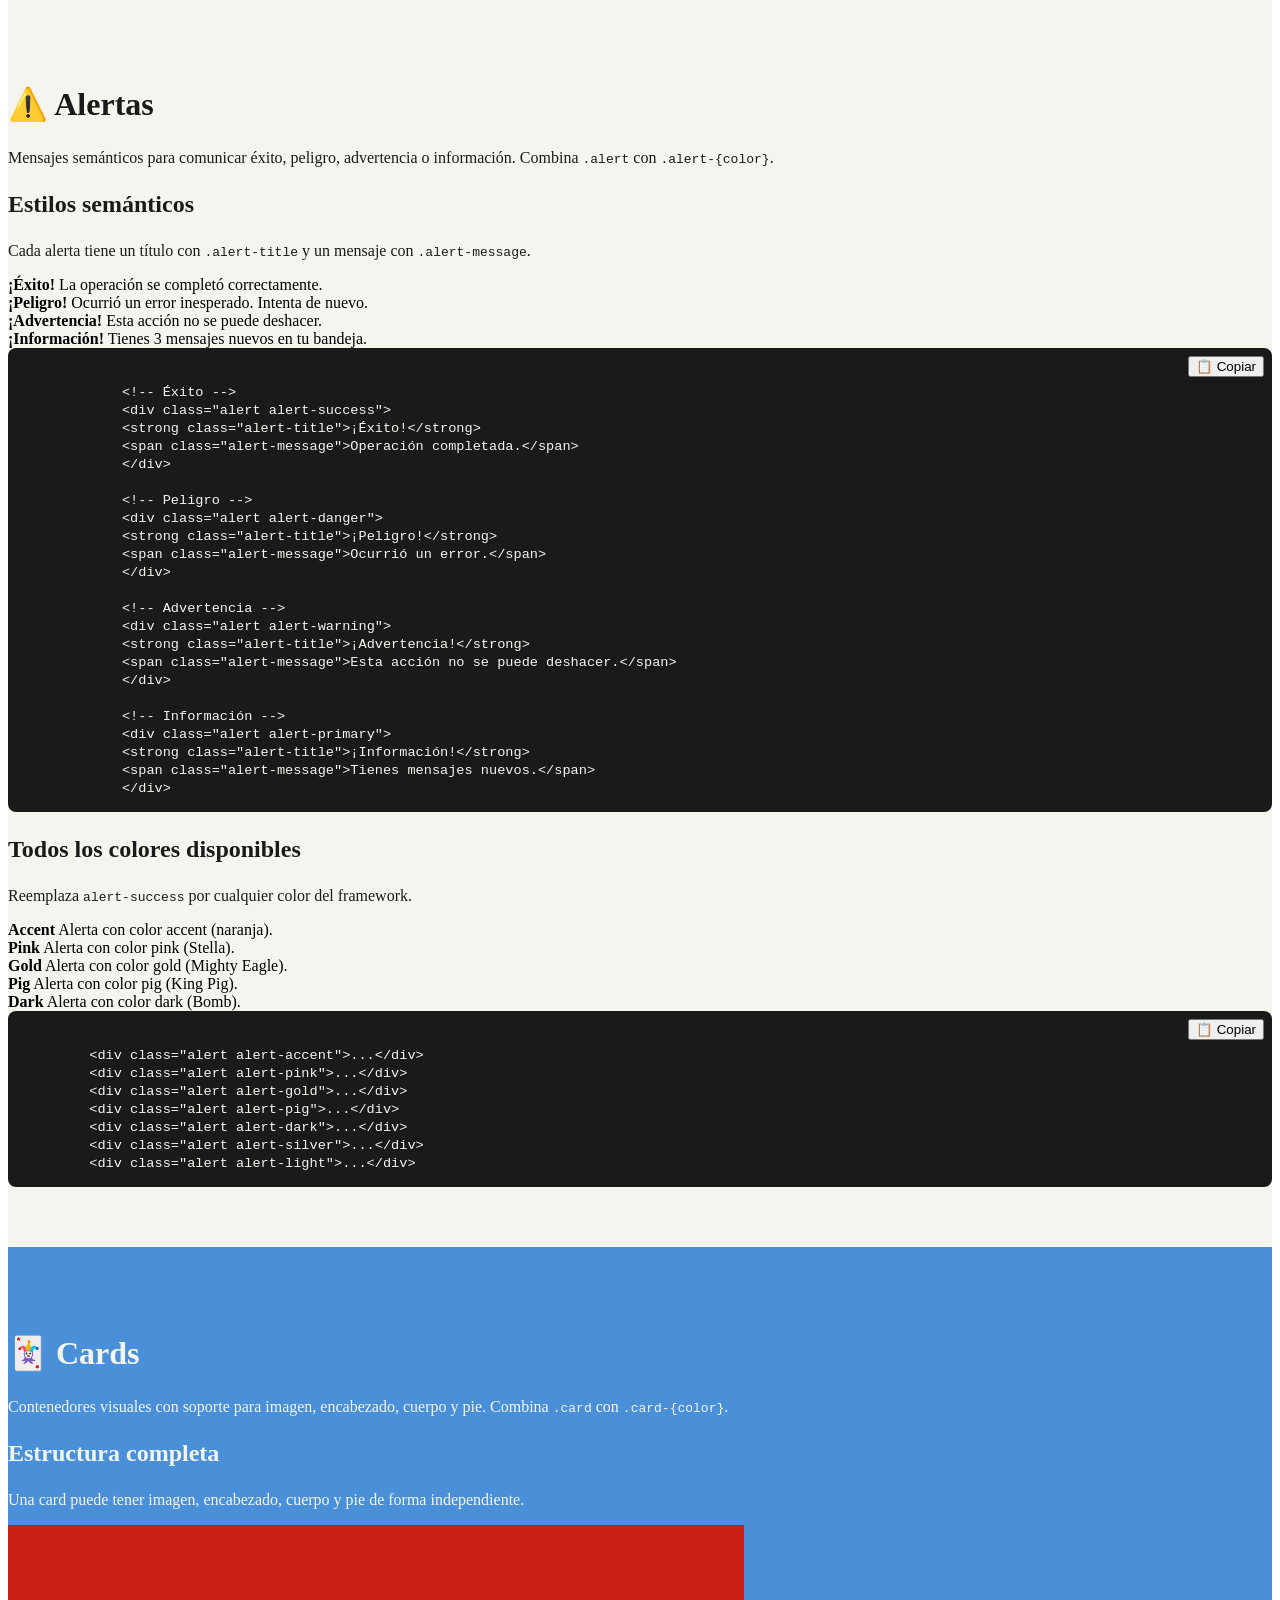
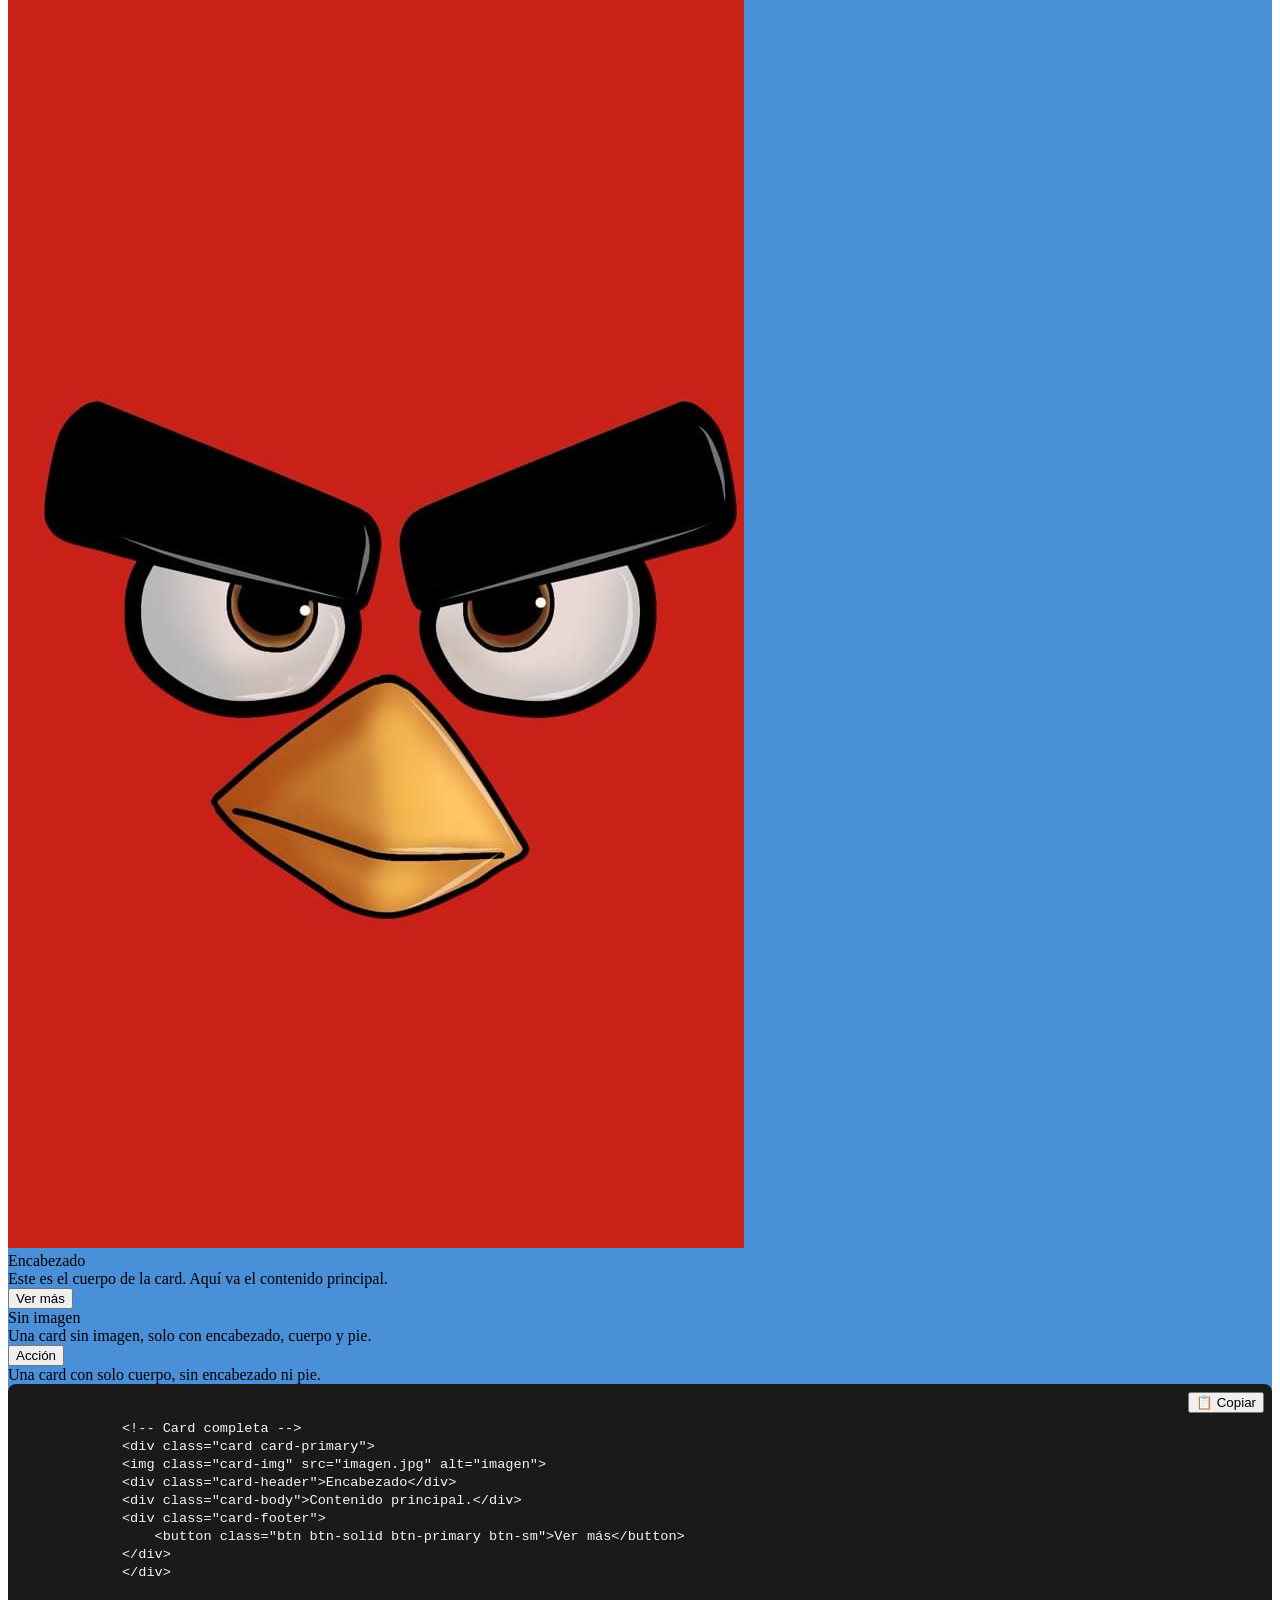
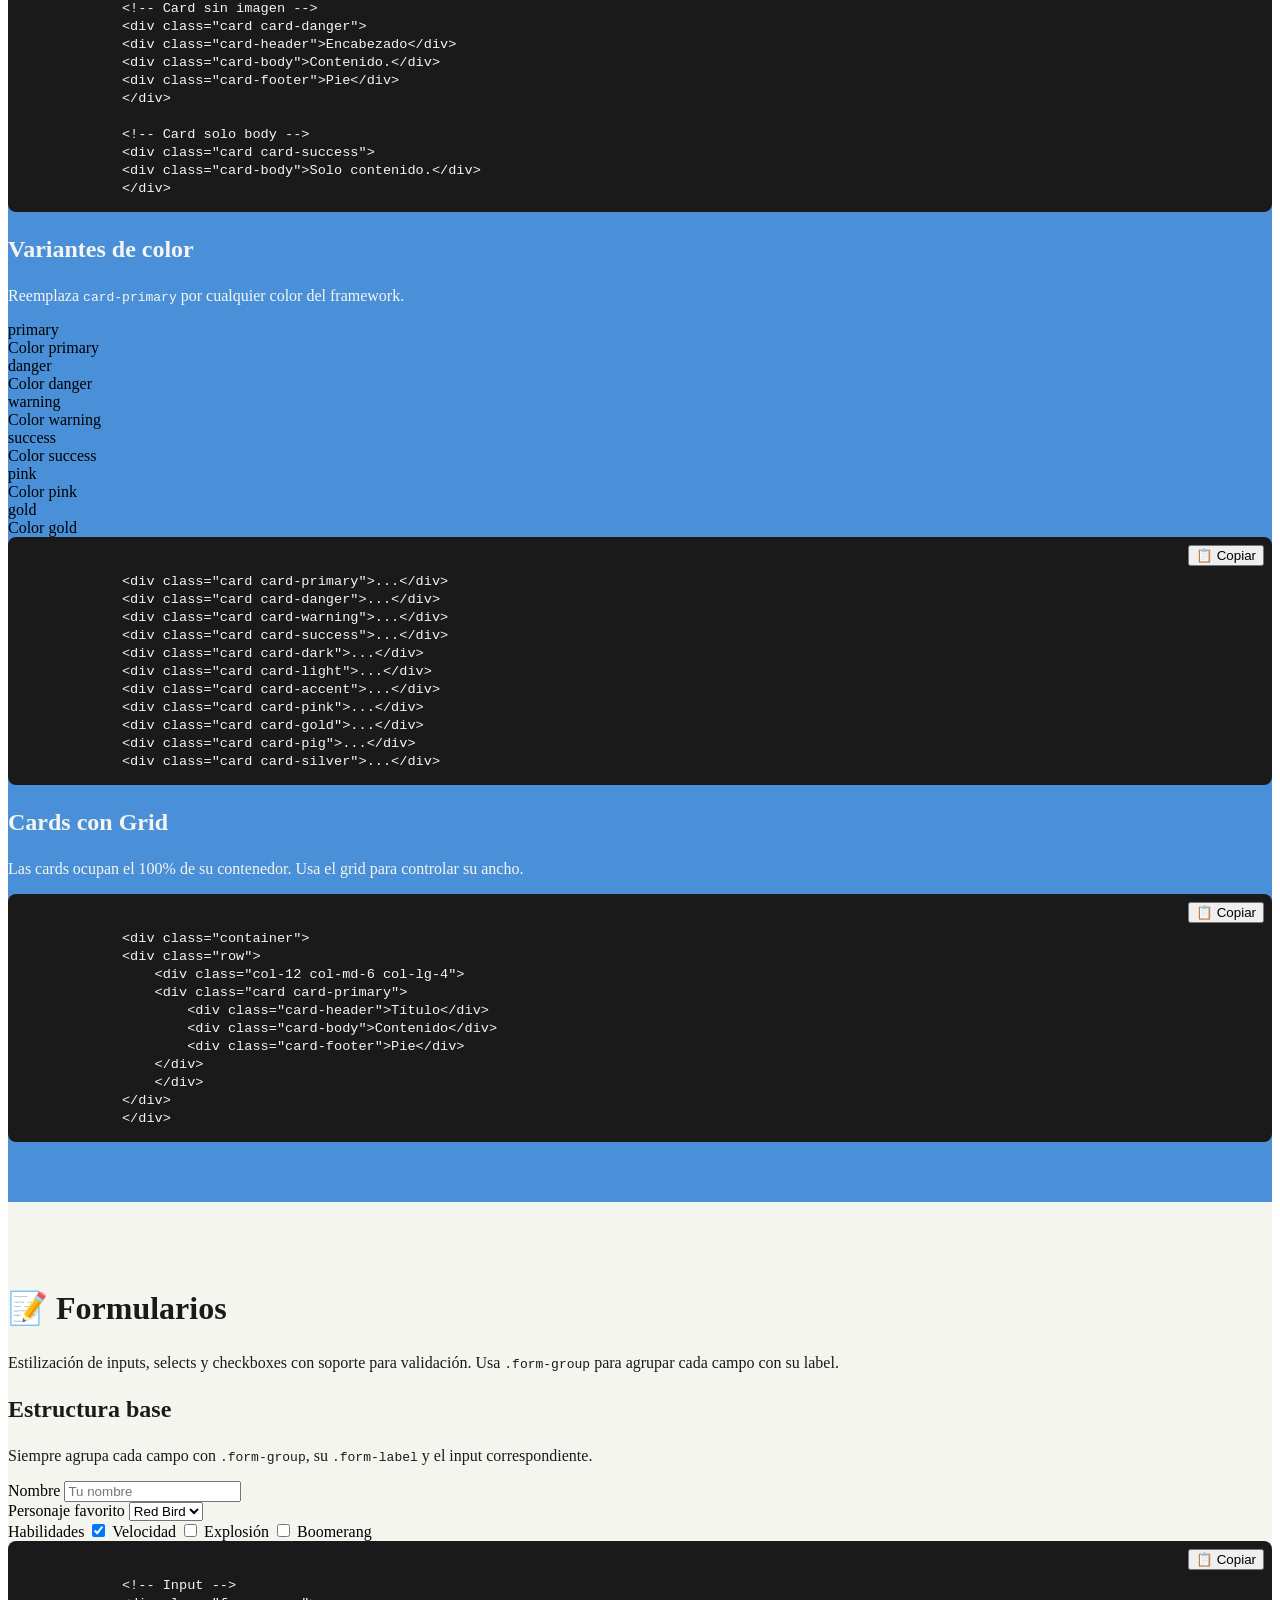
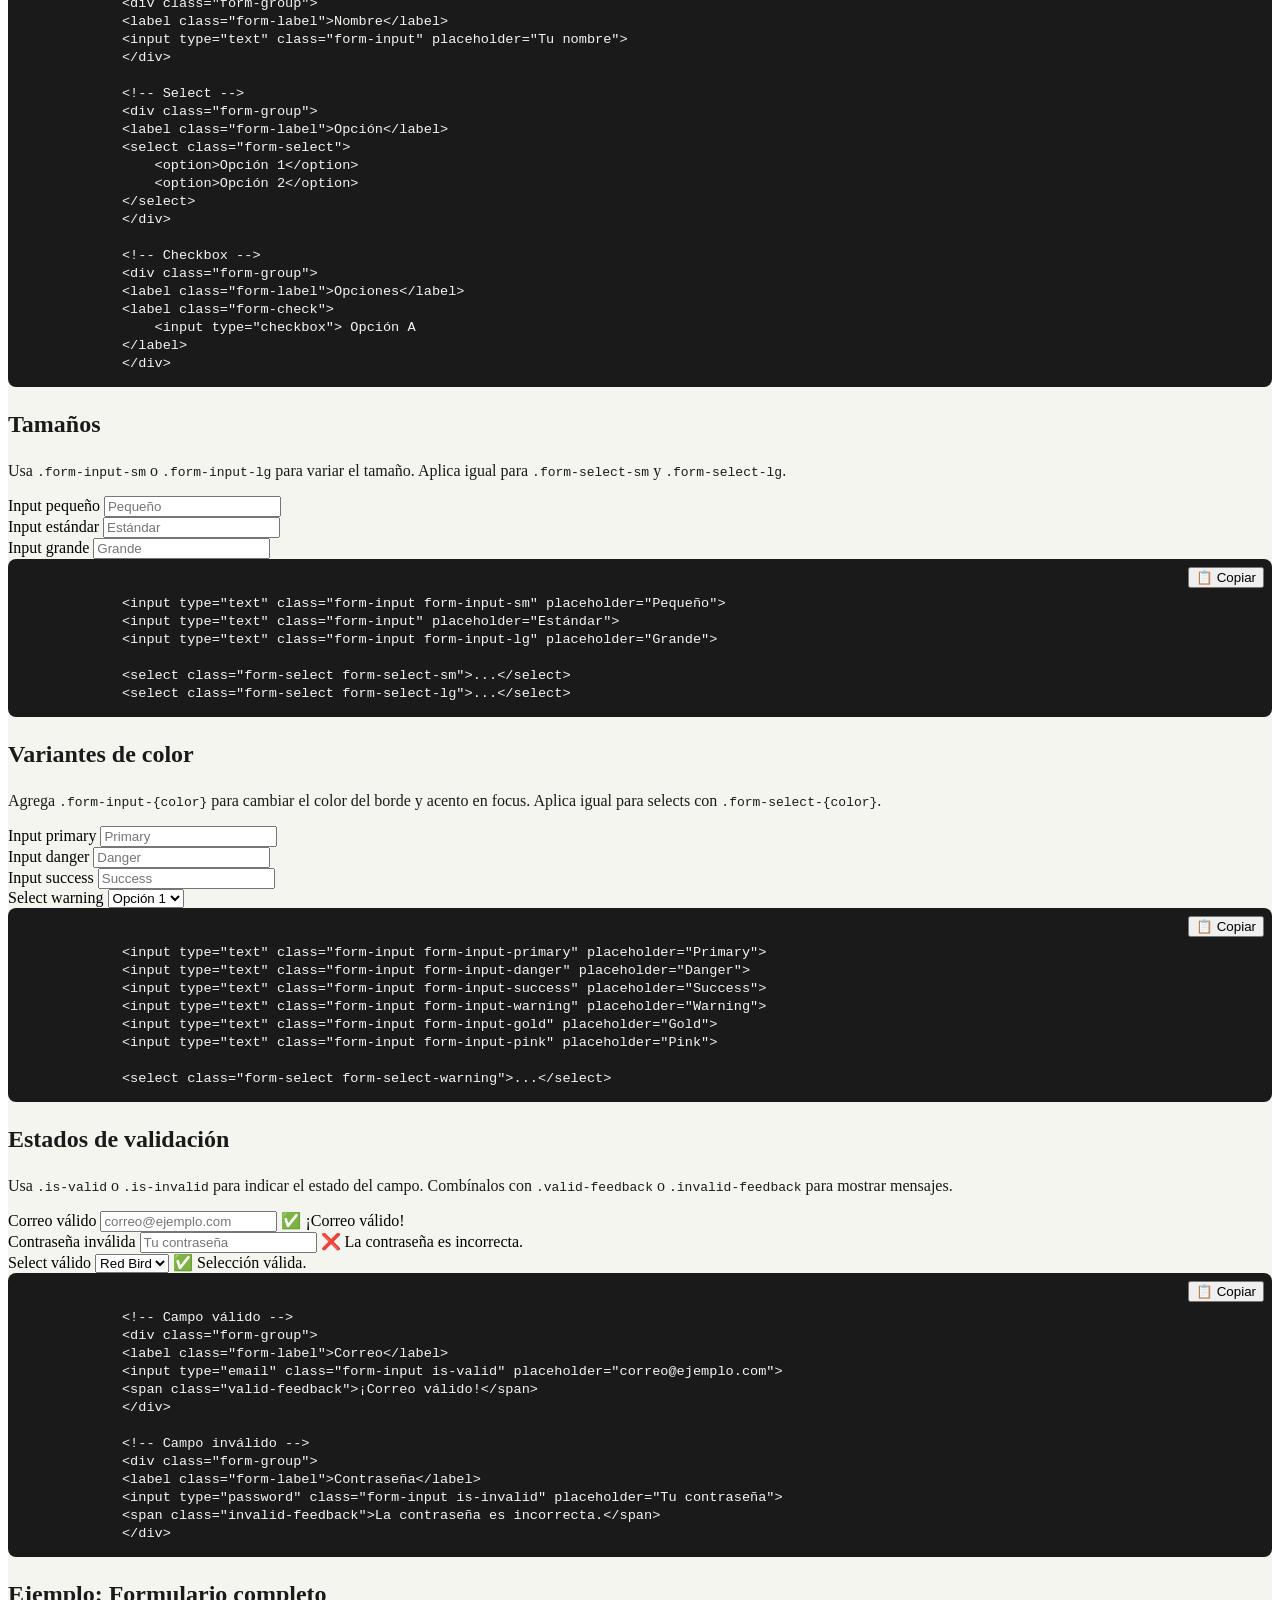
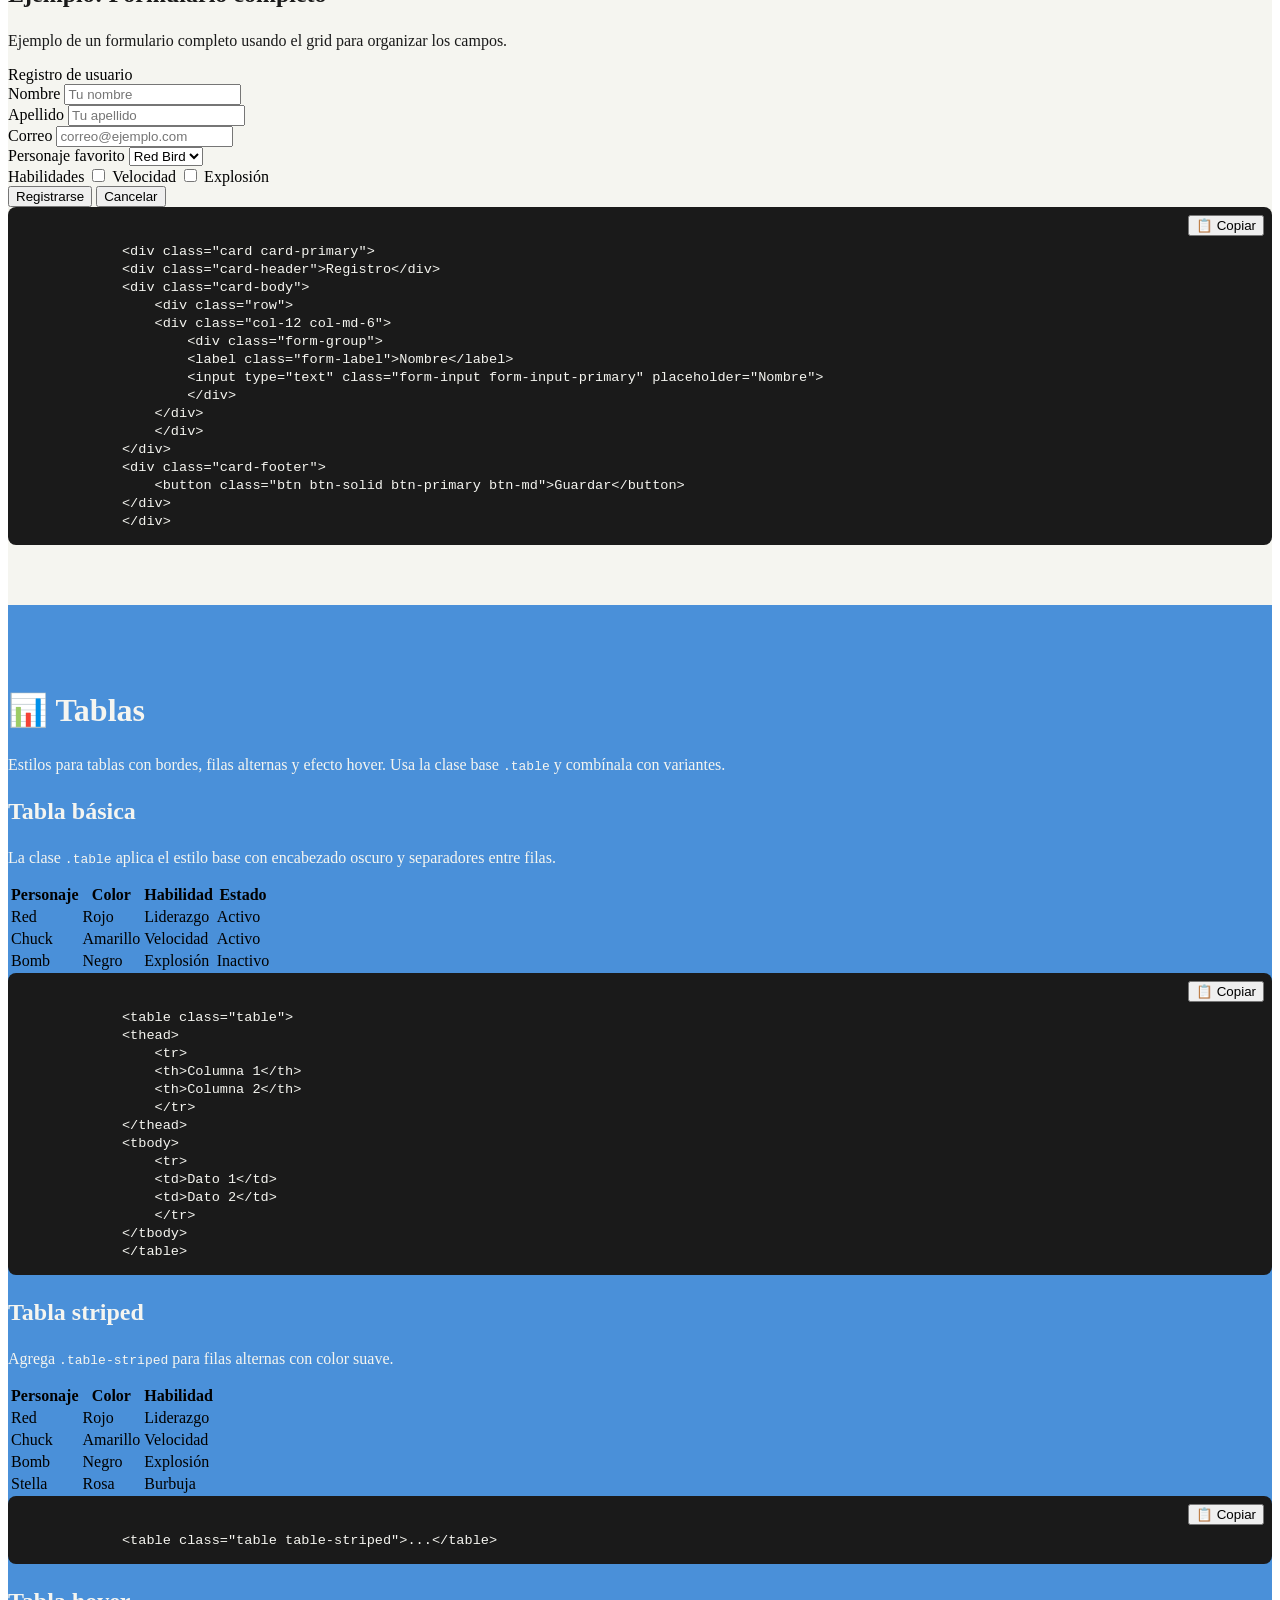
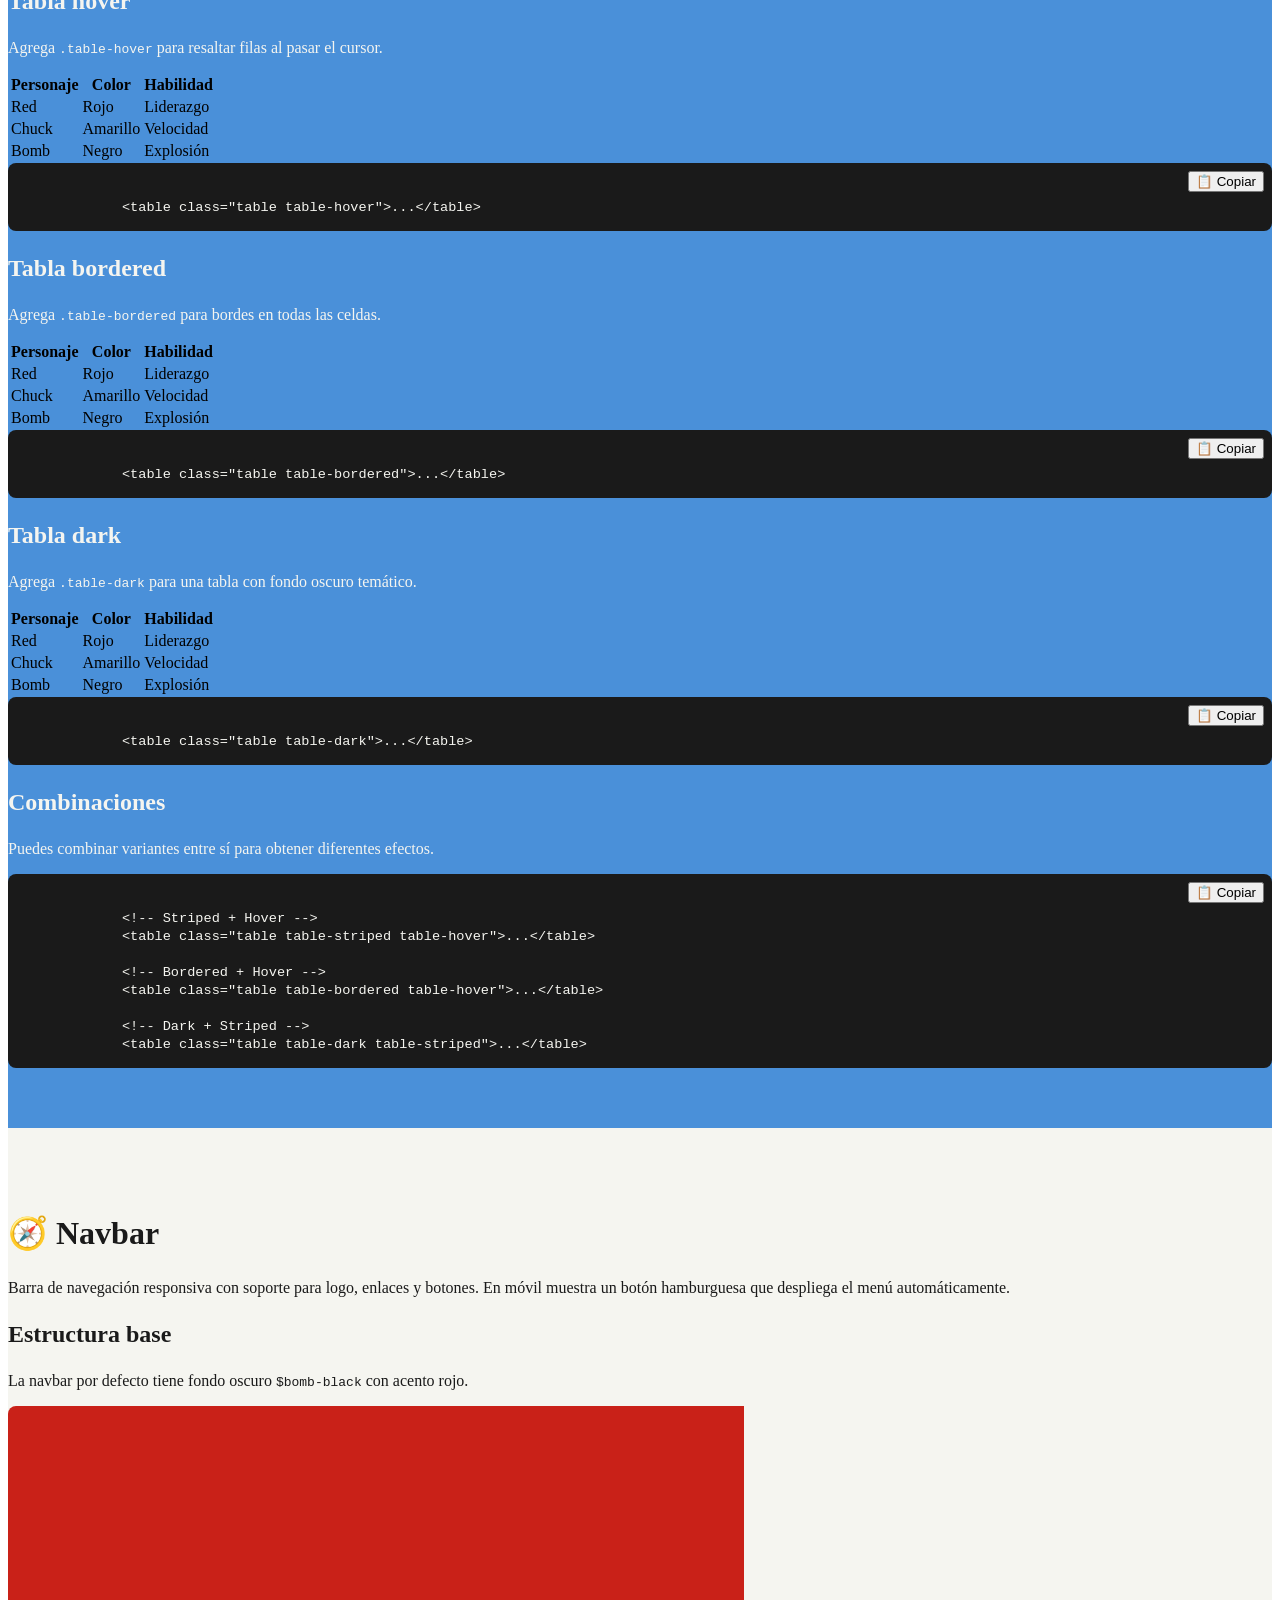
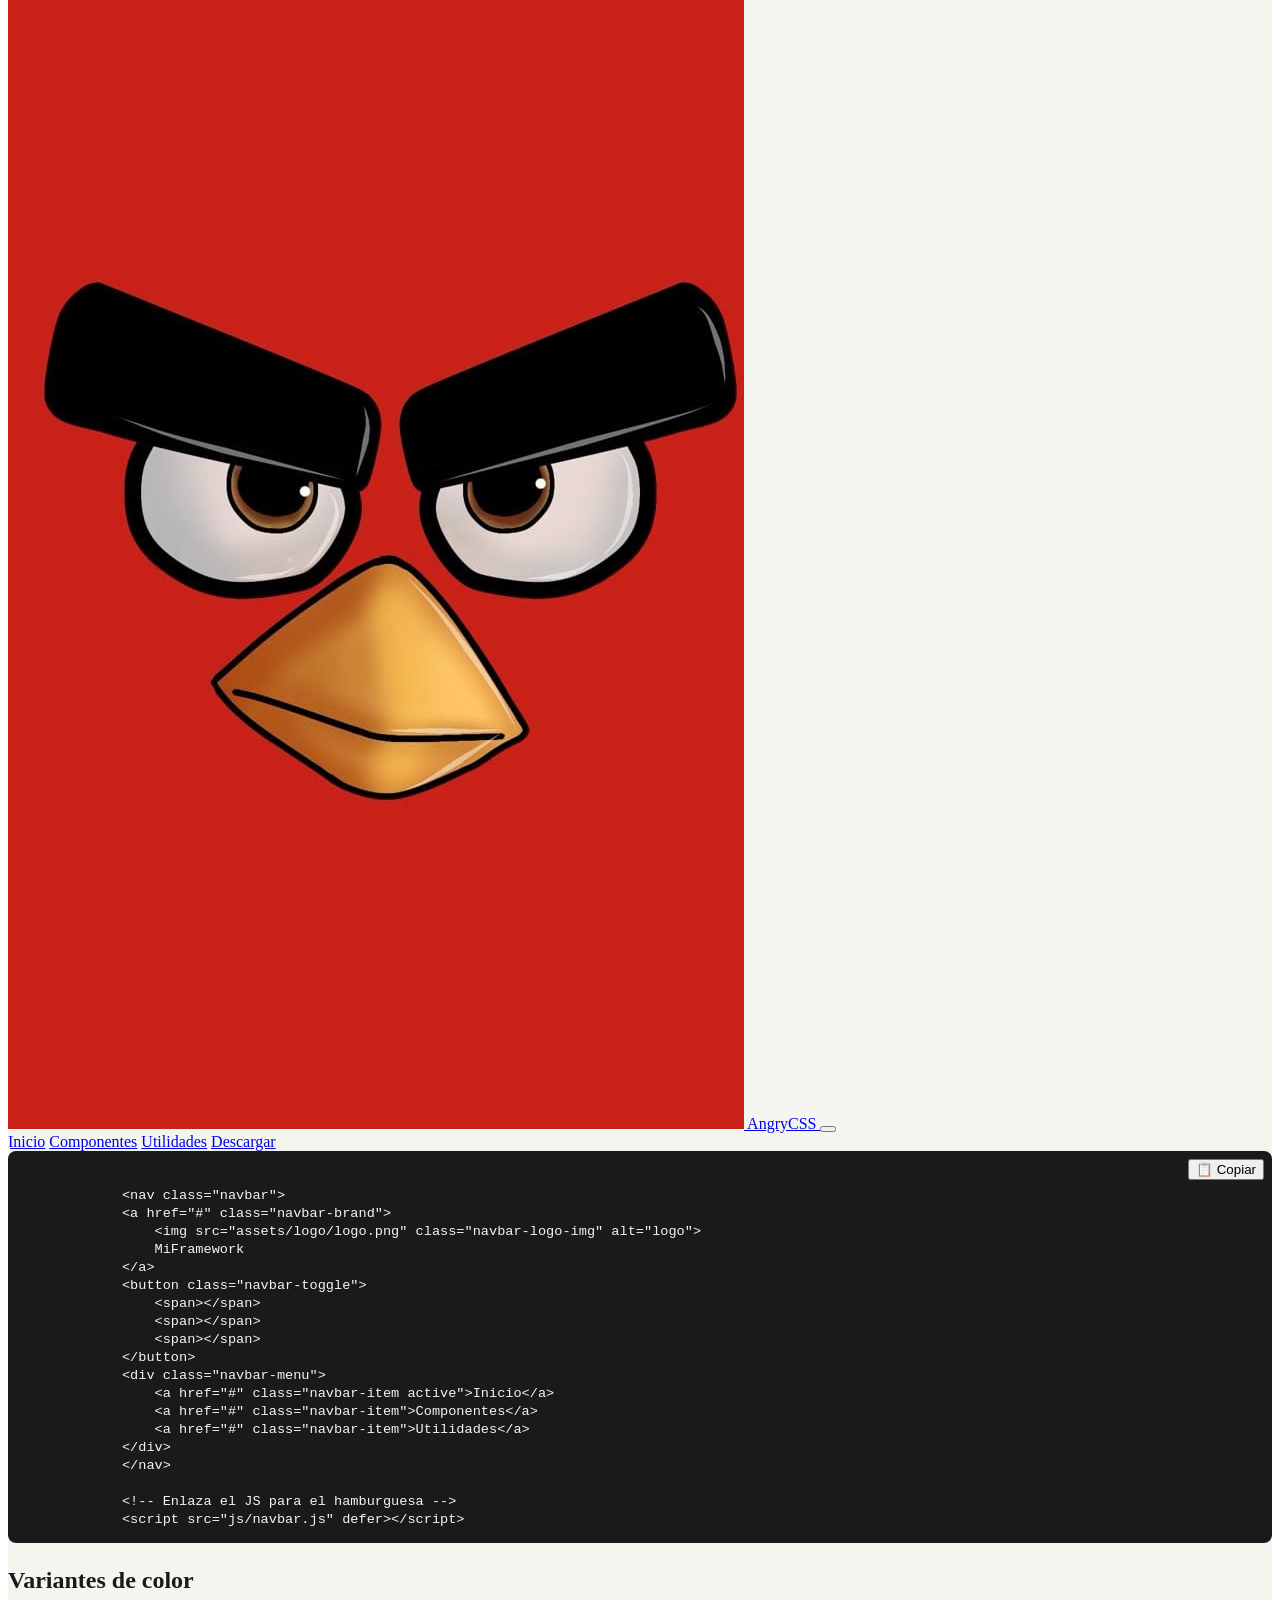
==== commit 5f731323: "correccion cdn" ====
--- a/docs/index.html
+++ b/docs/index.html
@@ -4,7 +4,7 @@
     <meta charset="UTF-8" />
     <meta name="viewport" content="width=device-width, initial-scale=1.0" />
     <title>AngryBirds Framework - Documentación</title>
-    <link rel="stylesheet" href="../css/style.css" />
+    <link rel="stylesheet" href="https://cdn.jsdelivr.net/gh/Yani-M22/AngryBirds-FrameworkHDP@v1.0.0/css/style.css">
   </head>
   <body>
     <!-- ============================================
@@ -1695,7 +1695,7 @@
 
     <!-- ============================================
        FOOTER
-  ============================================ -->
+    ============================================ -->
     <footer
       style="background-color: #1a1a1a; padding: 32px 0; text-align: center"
     >
@@ -1708,8 +1708,10 @@
         </p>
       </div>
     </footer>
-
-    <script src="../js/navbar.js" defer></script>
+    
+    
     <script src="../js/docs.js" defer></script>
+    <script src="https://cdn.jsdelivr.net/gh/Yani-M22/AngryBirds-FrameworkHDP@v1.0.0/js/navbar.js"></script>
+    
   </body>
 </html>
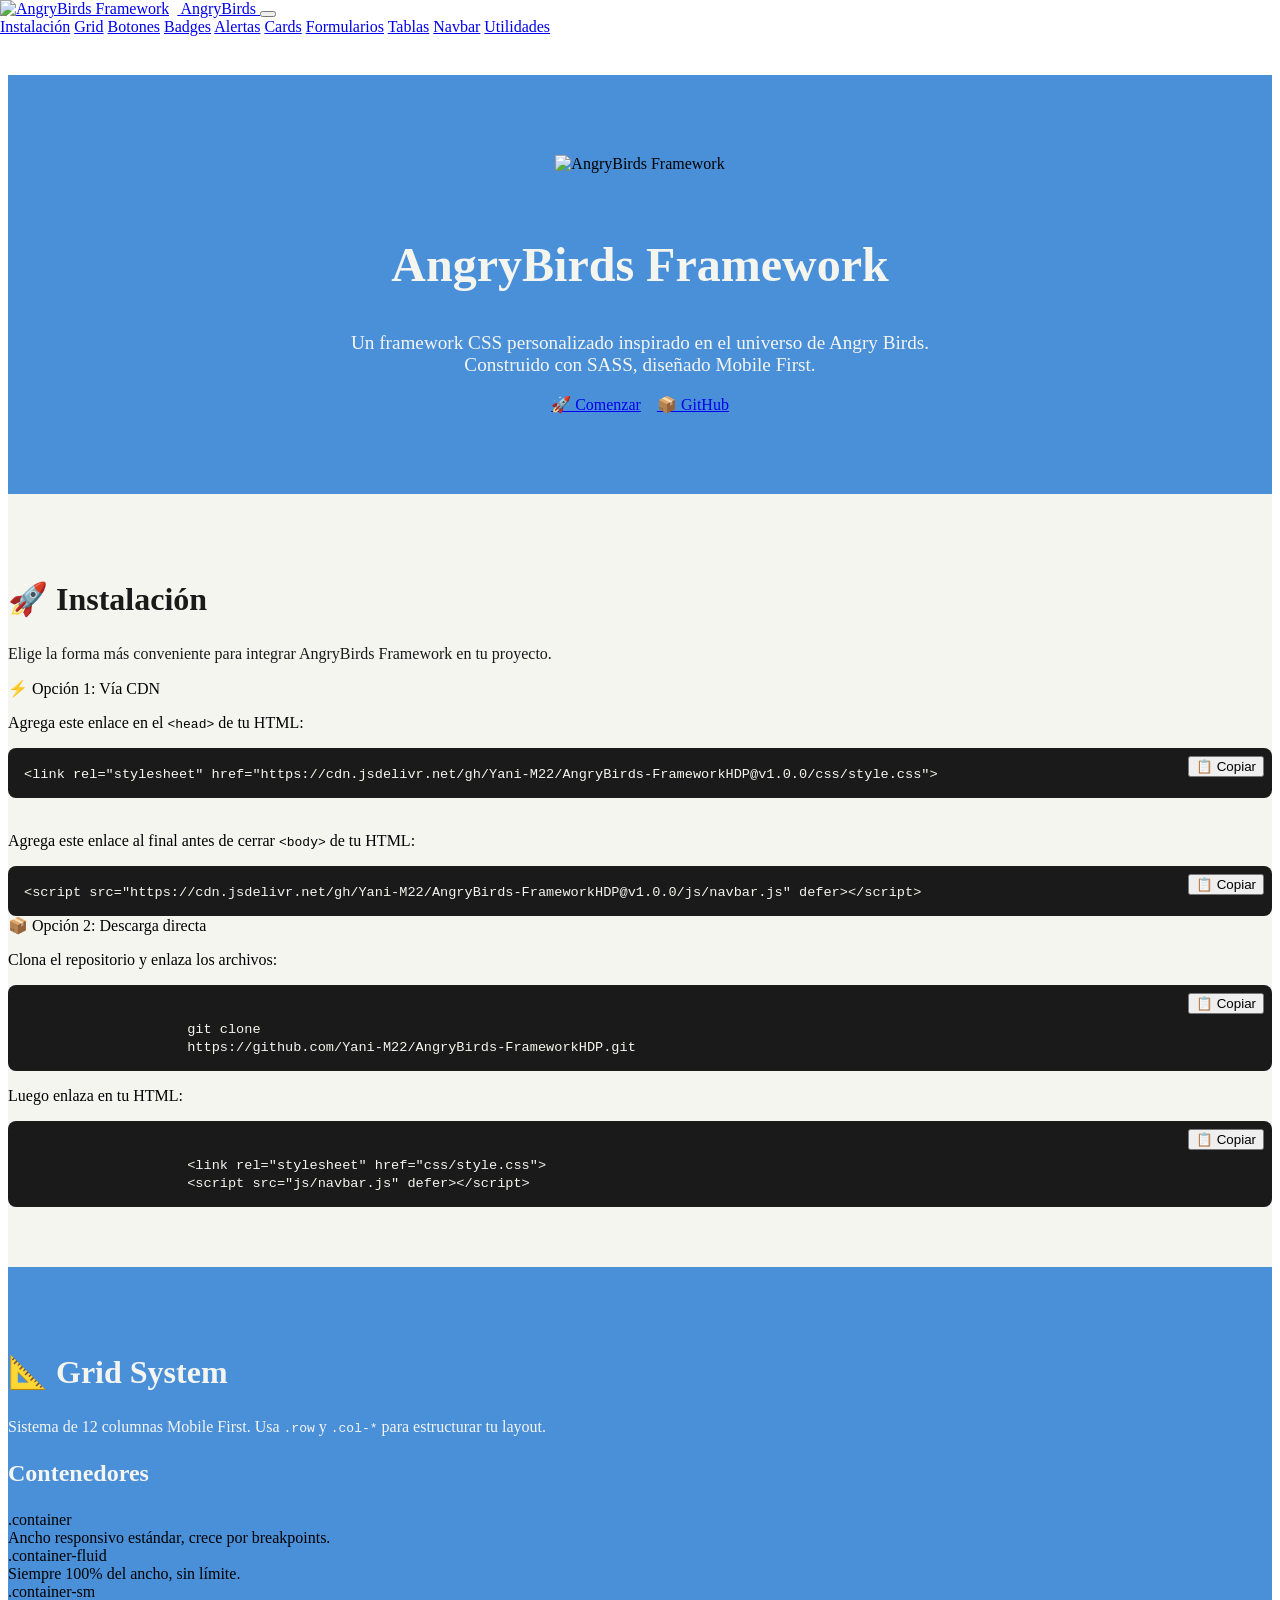
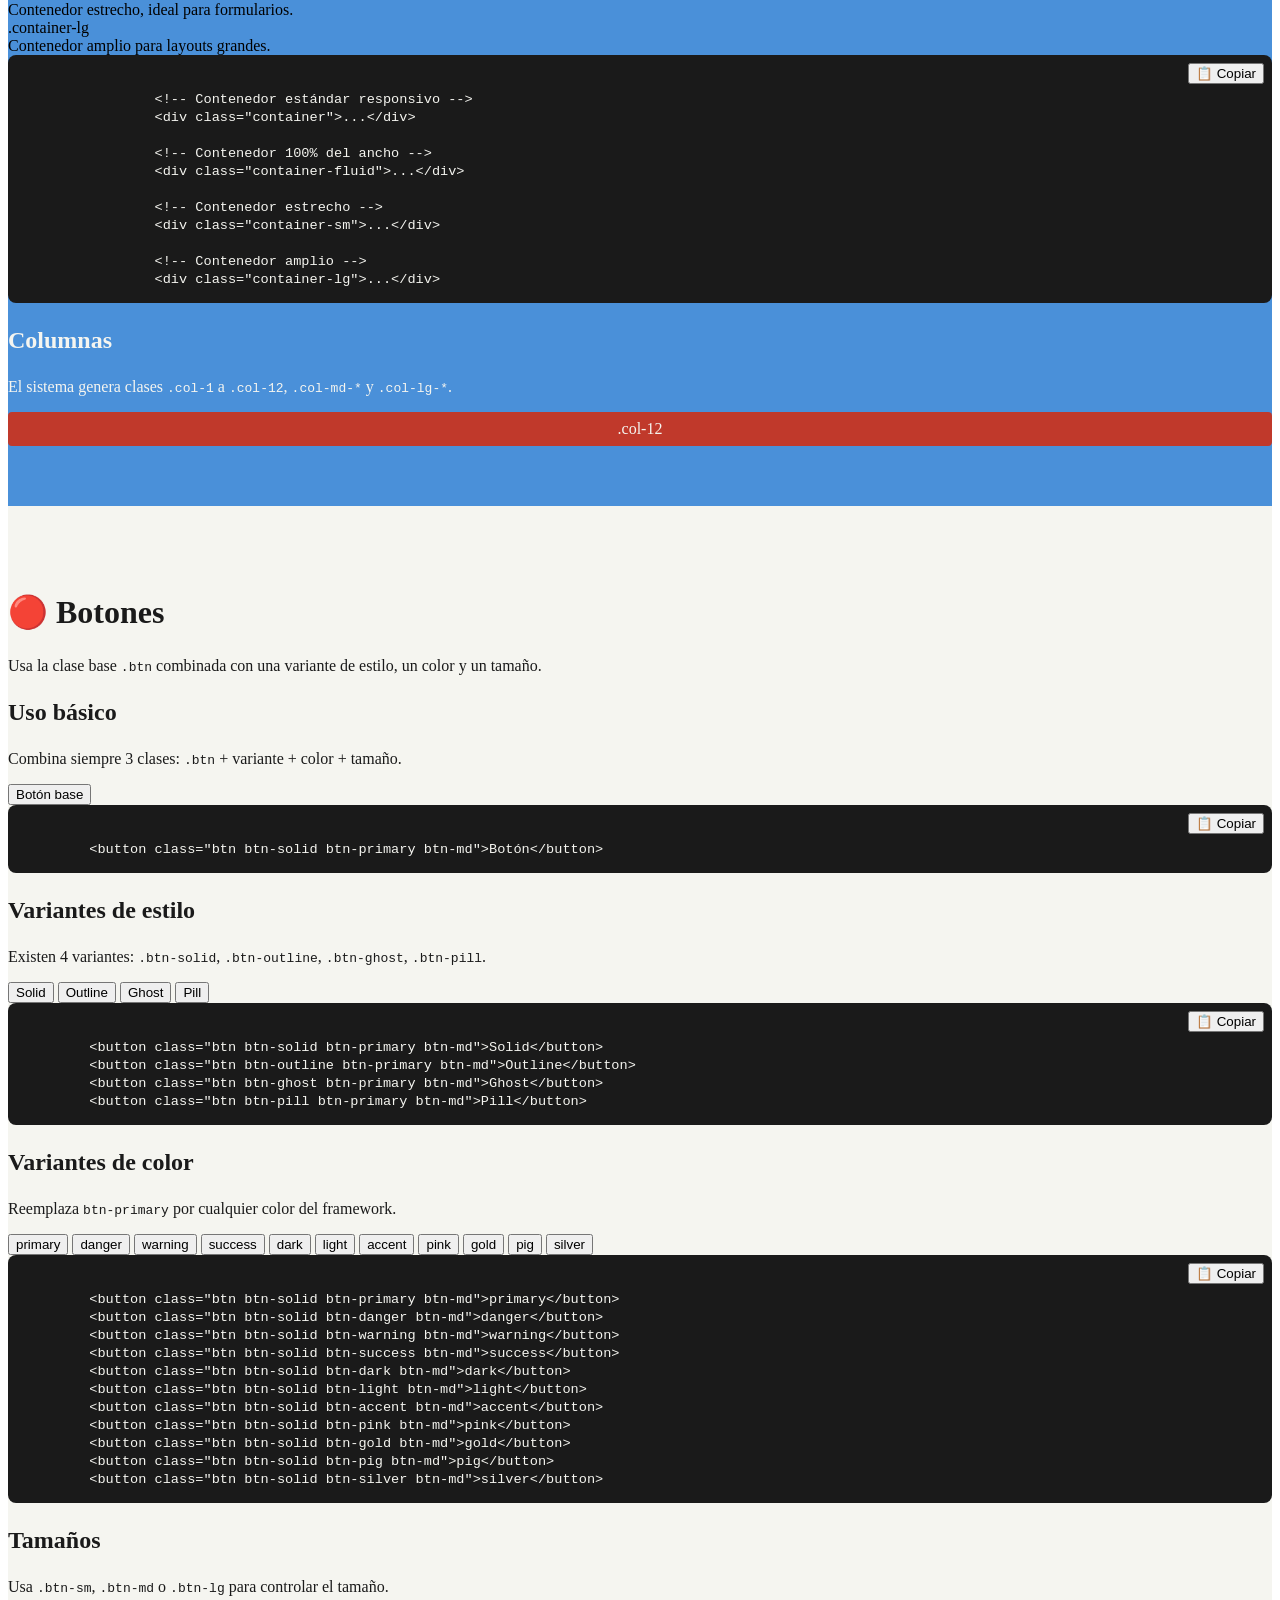
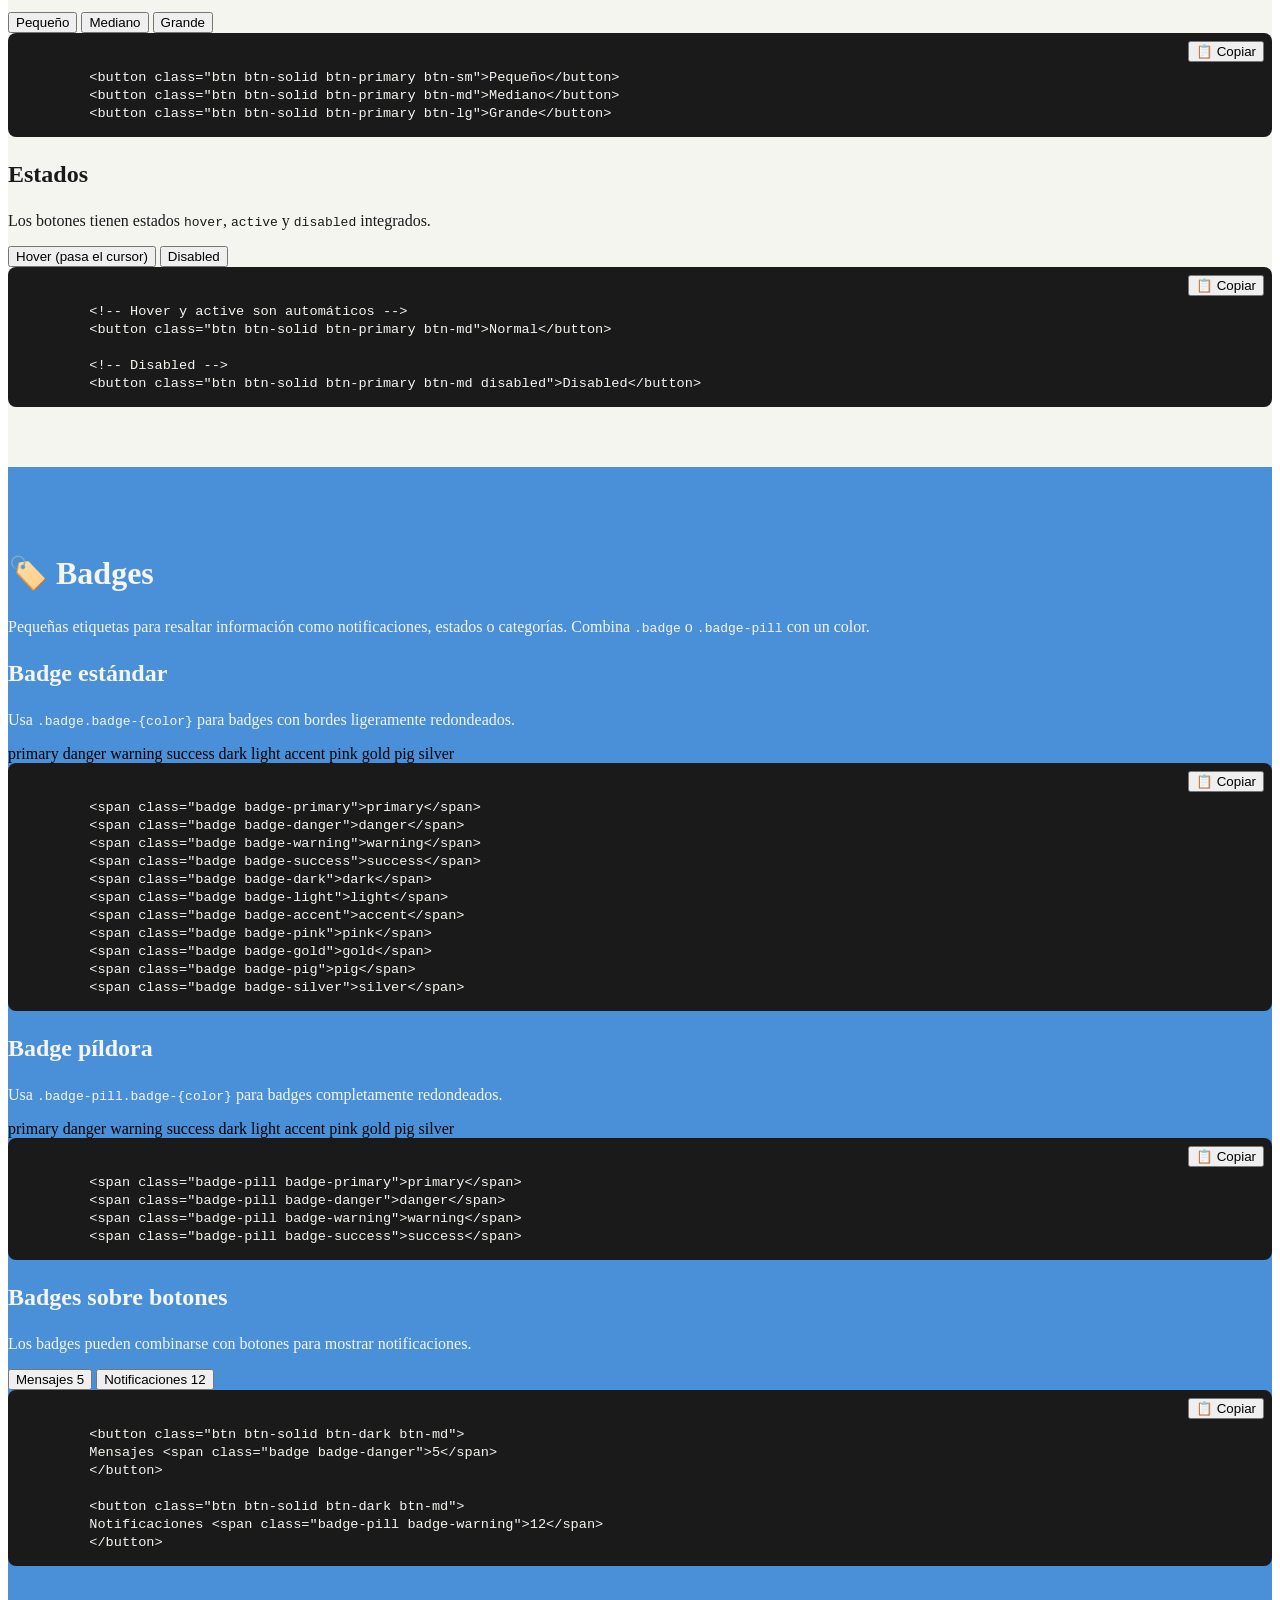
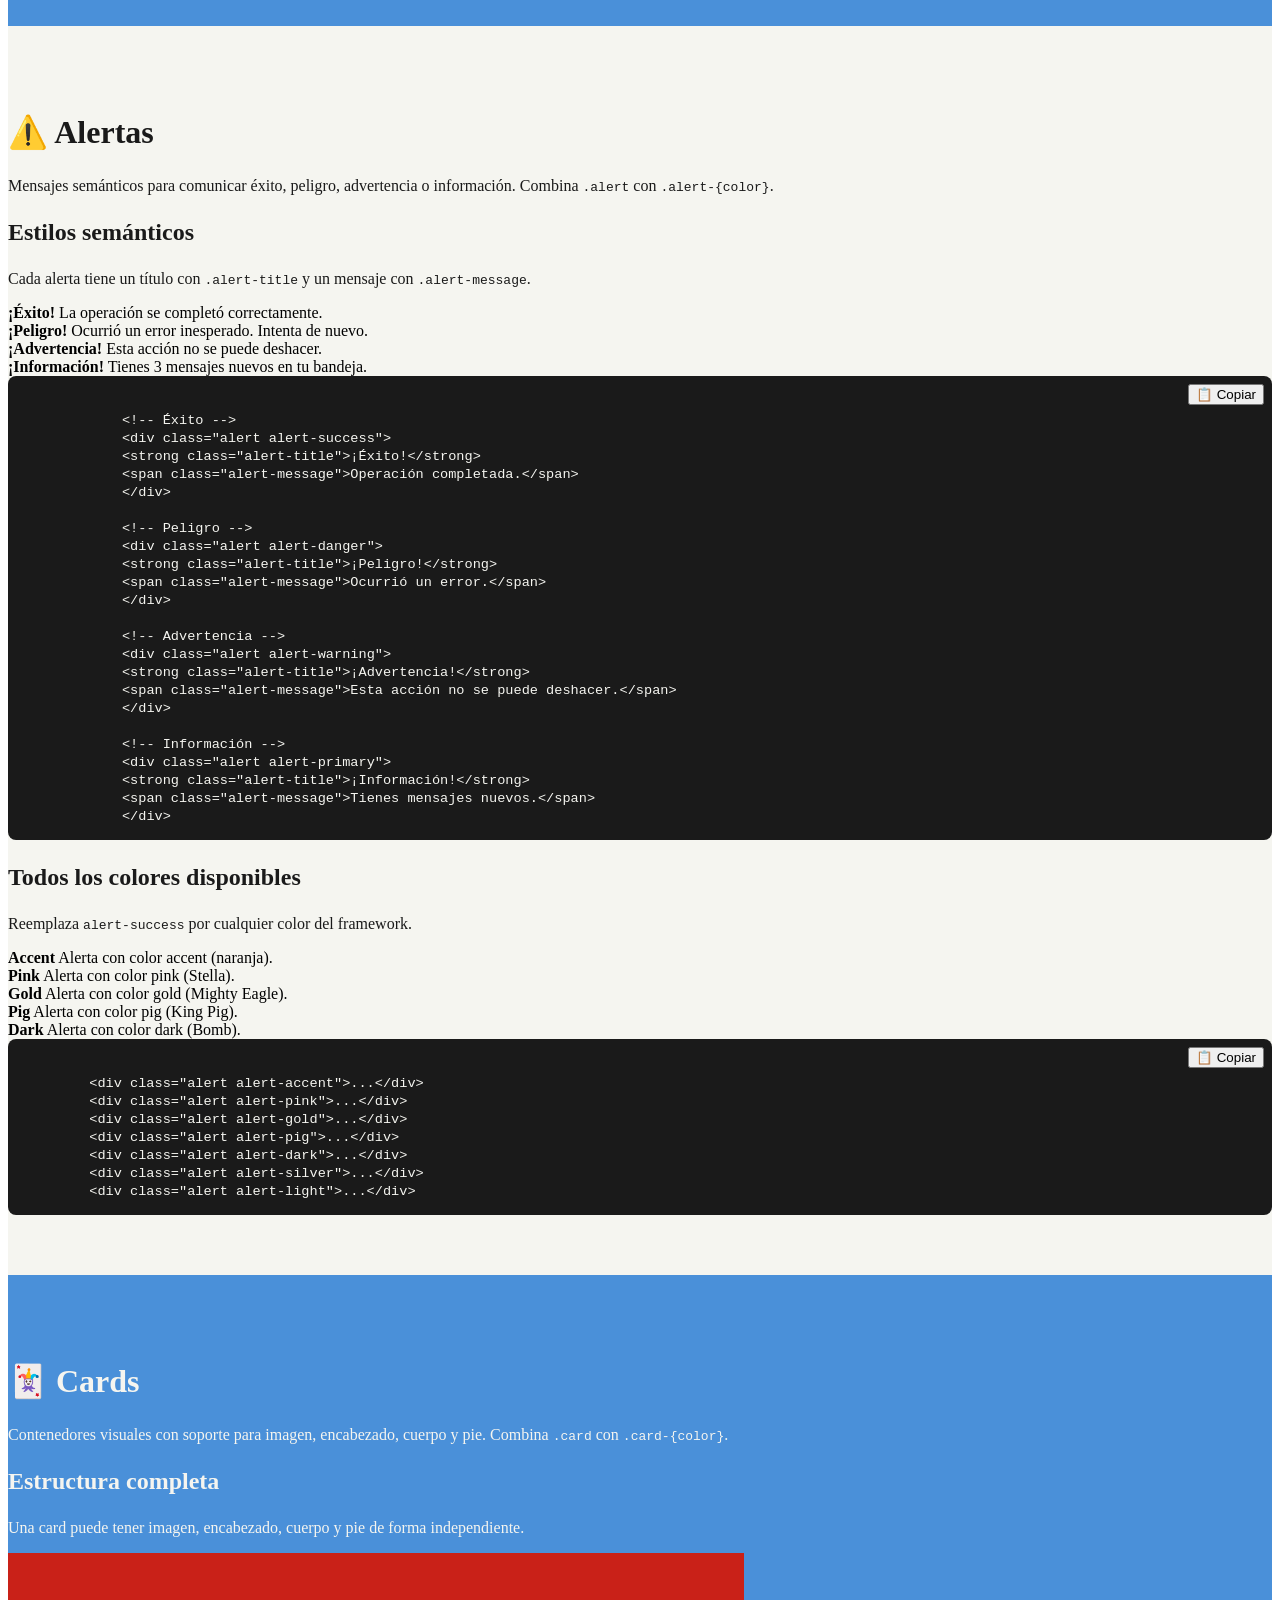
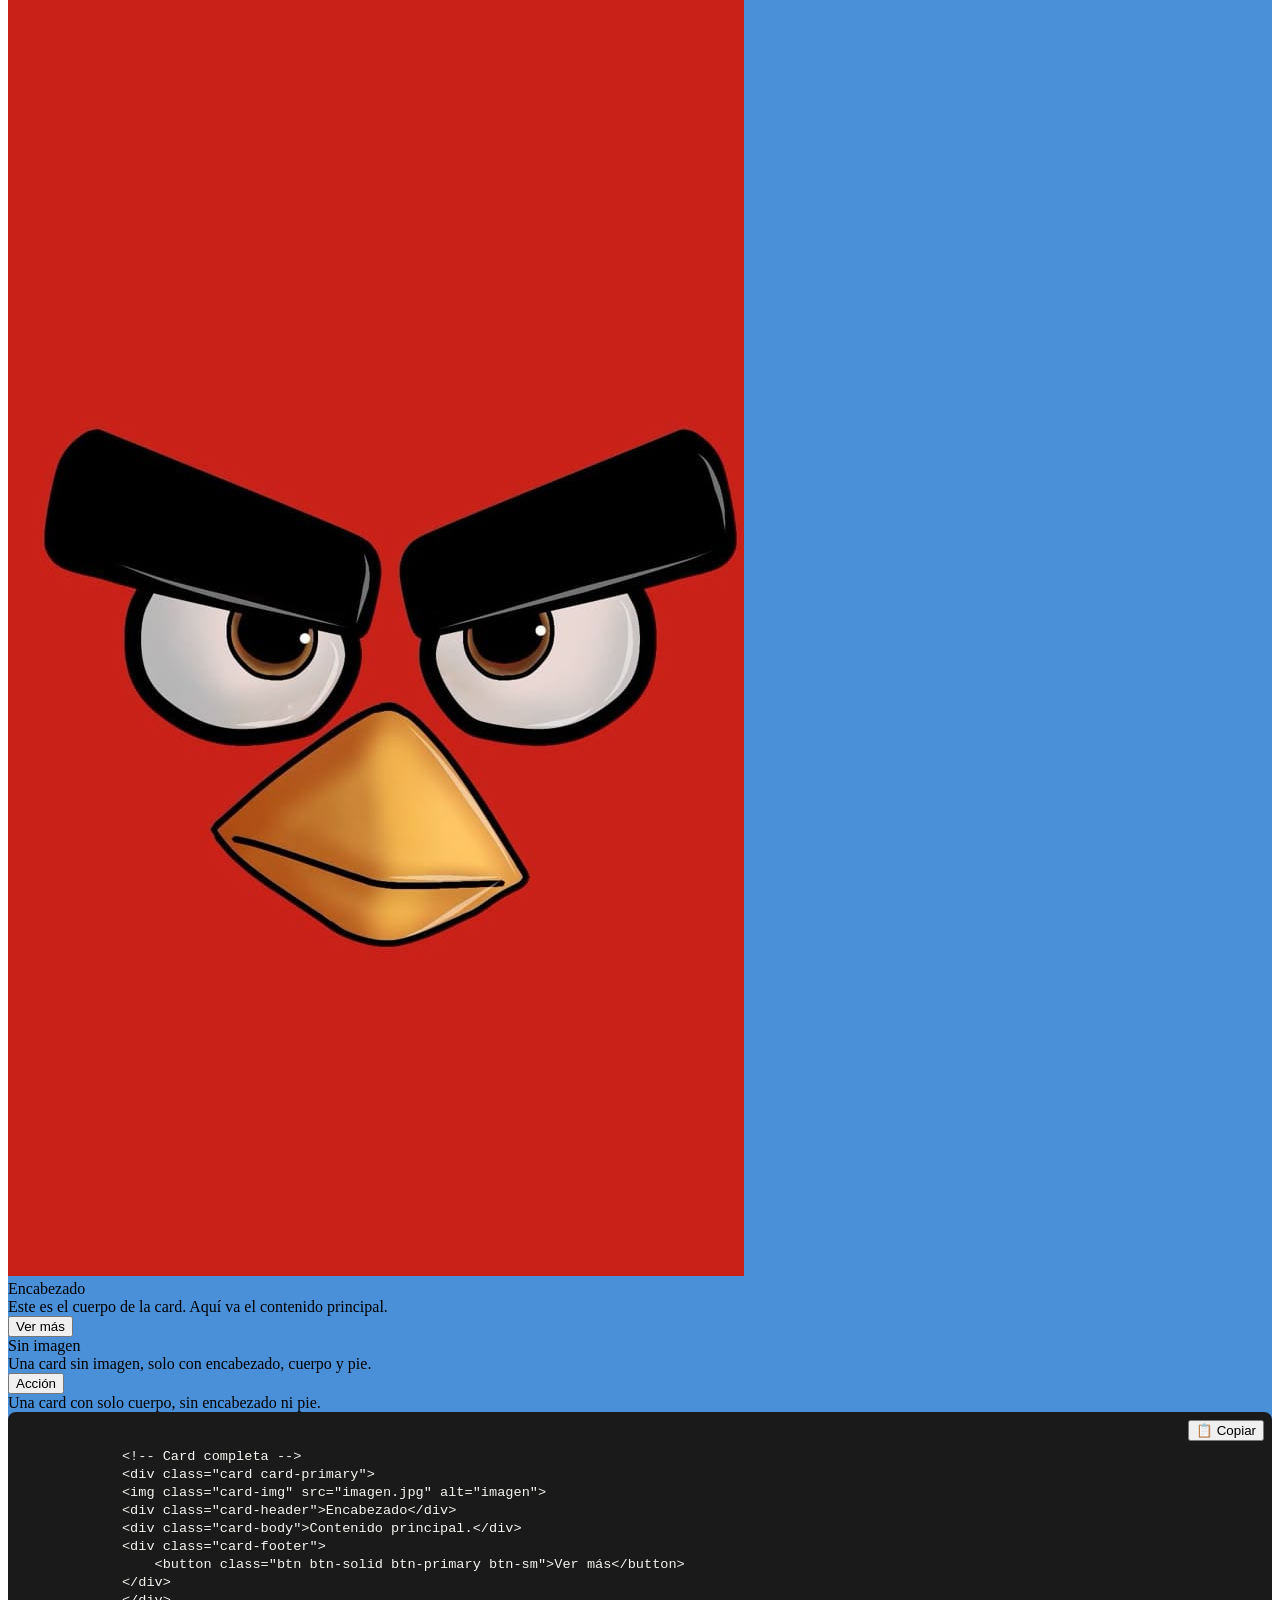
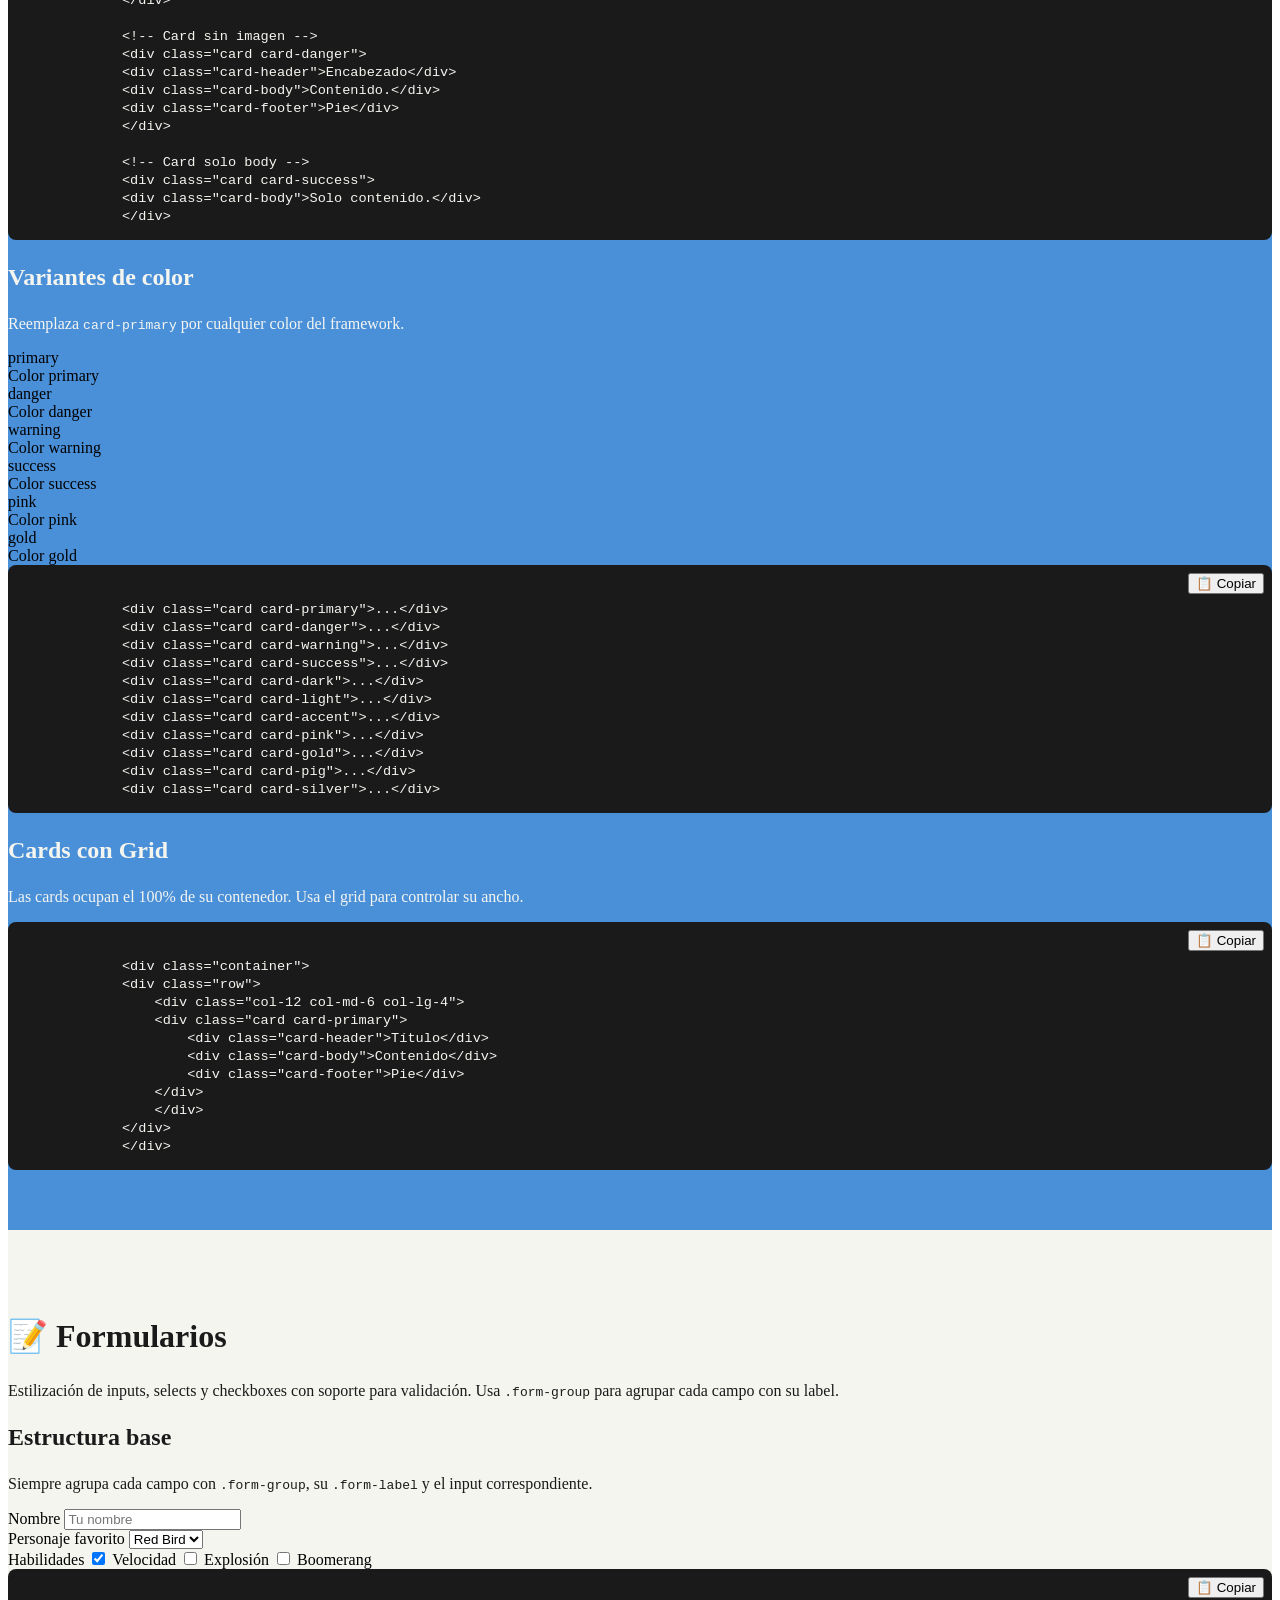
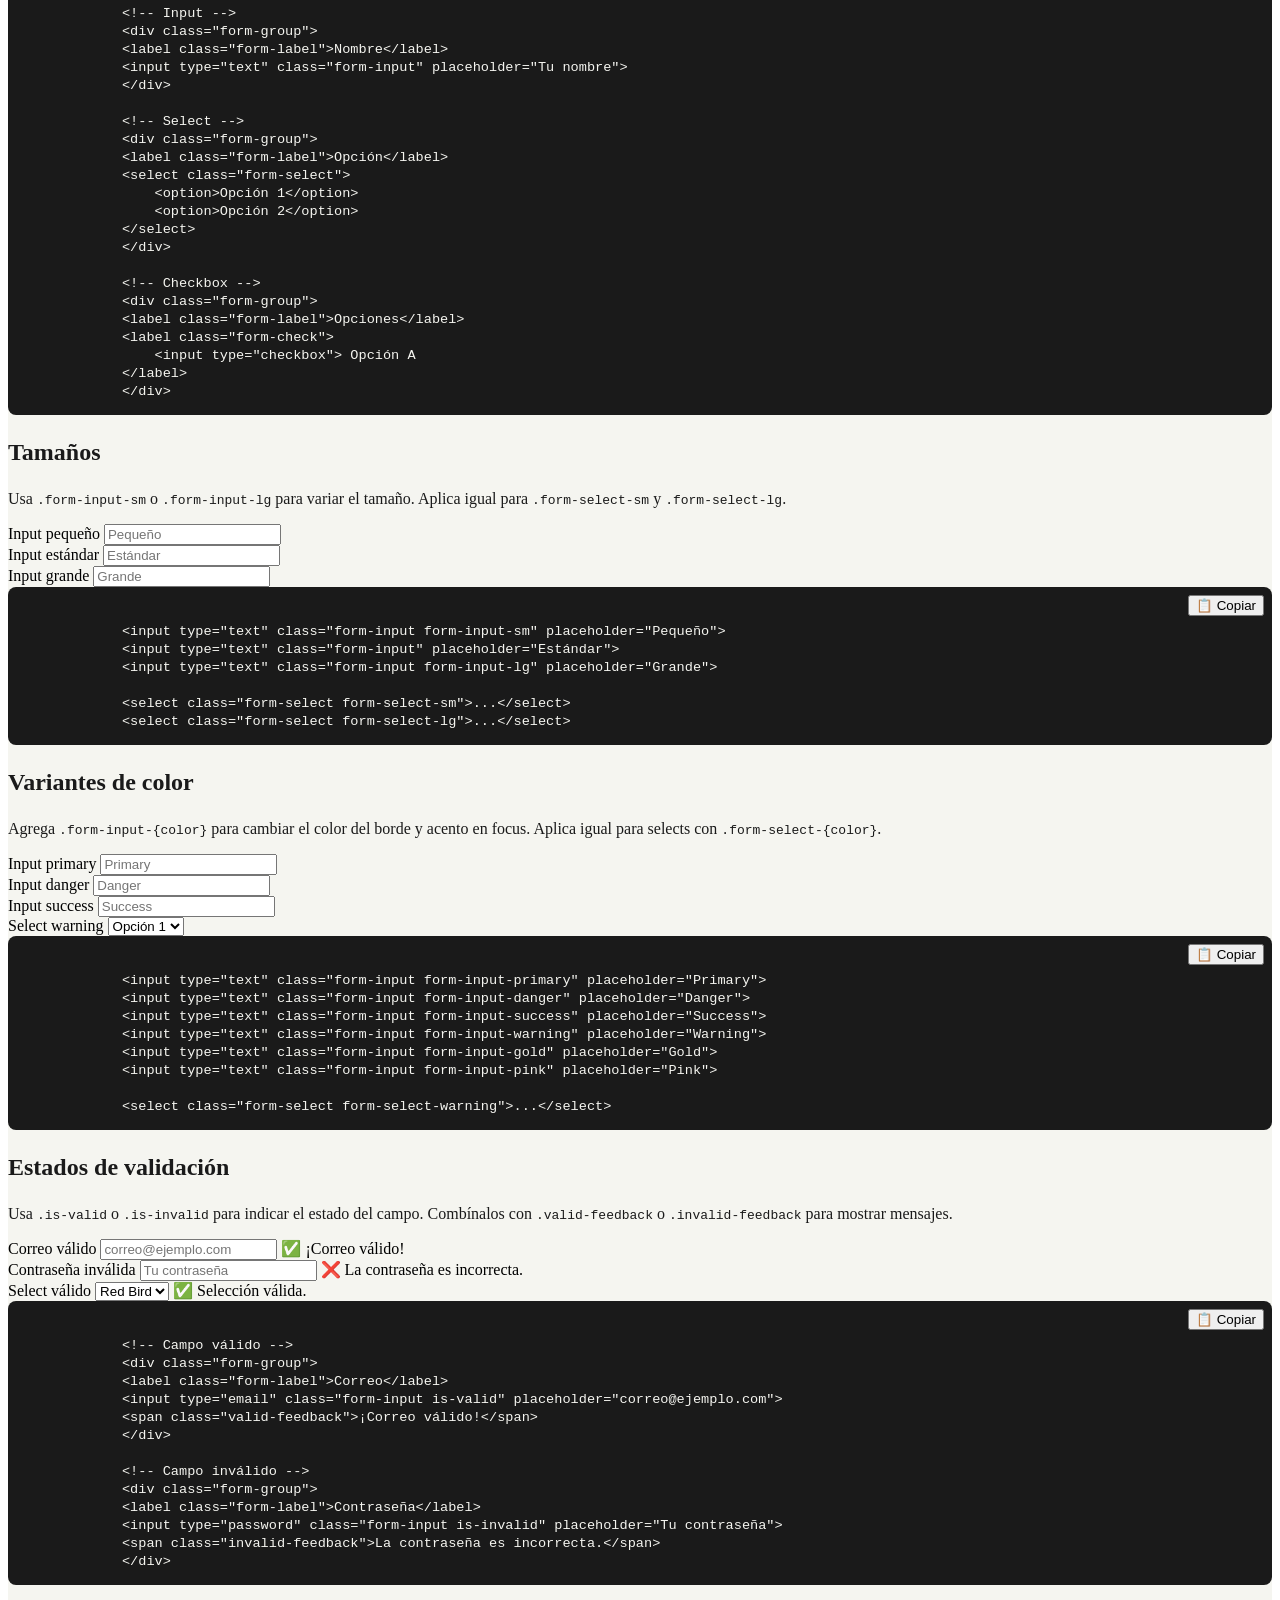
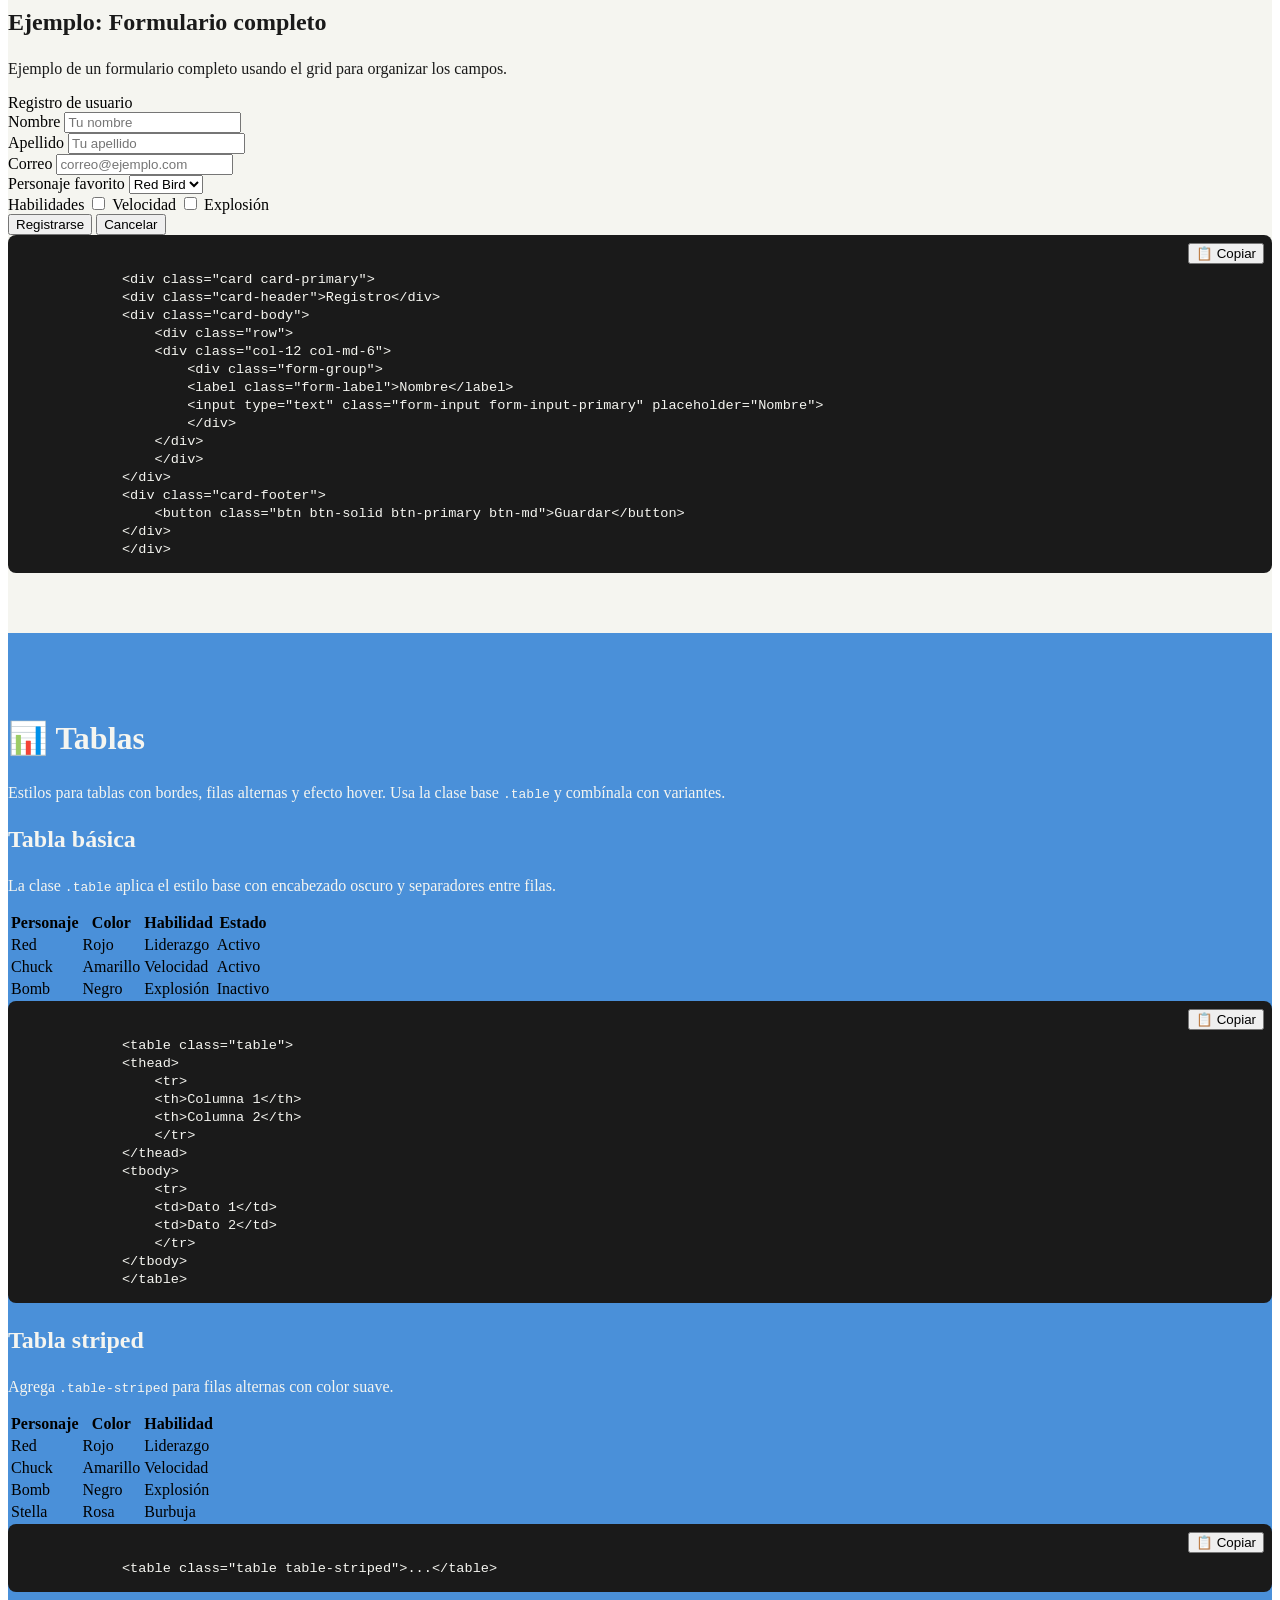
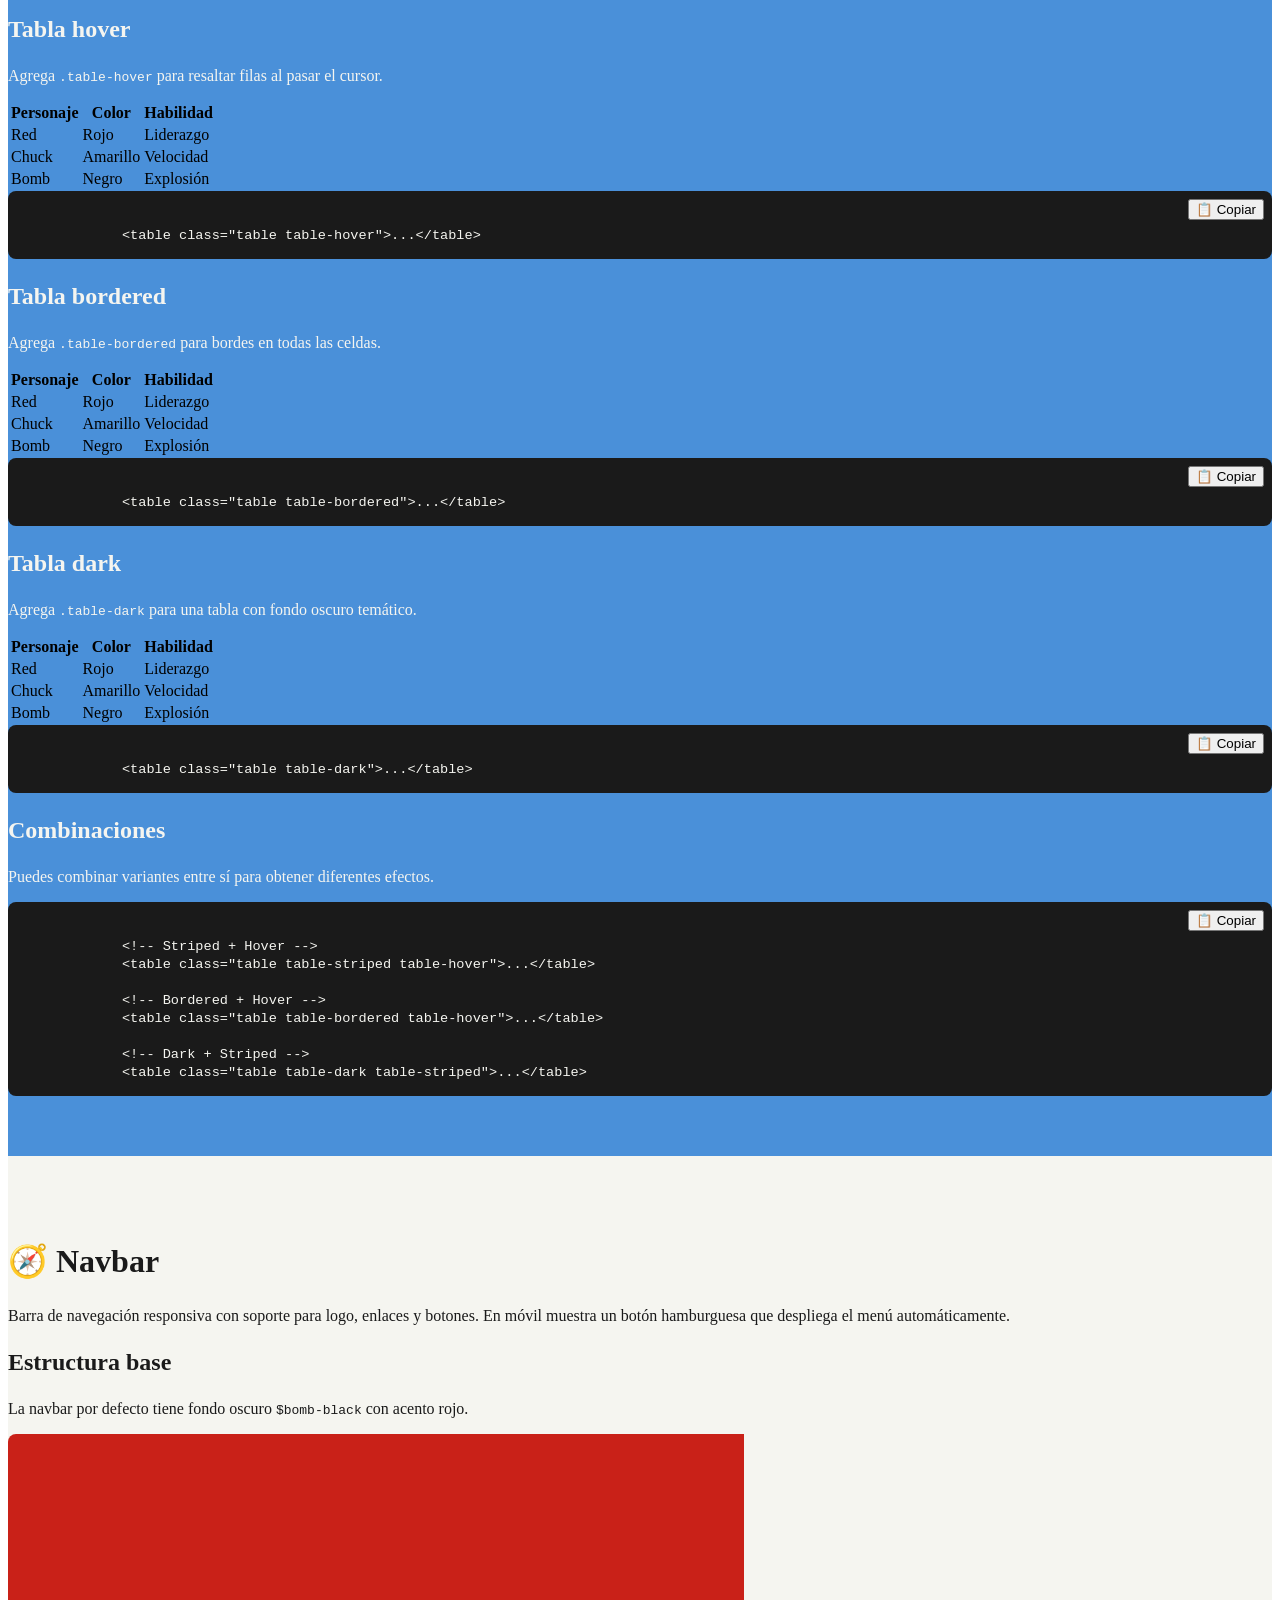
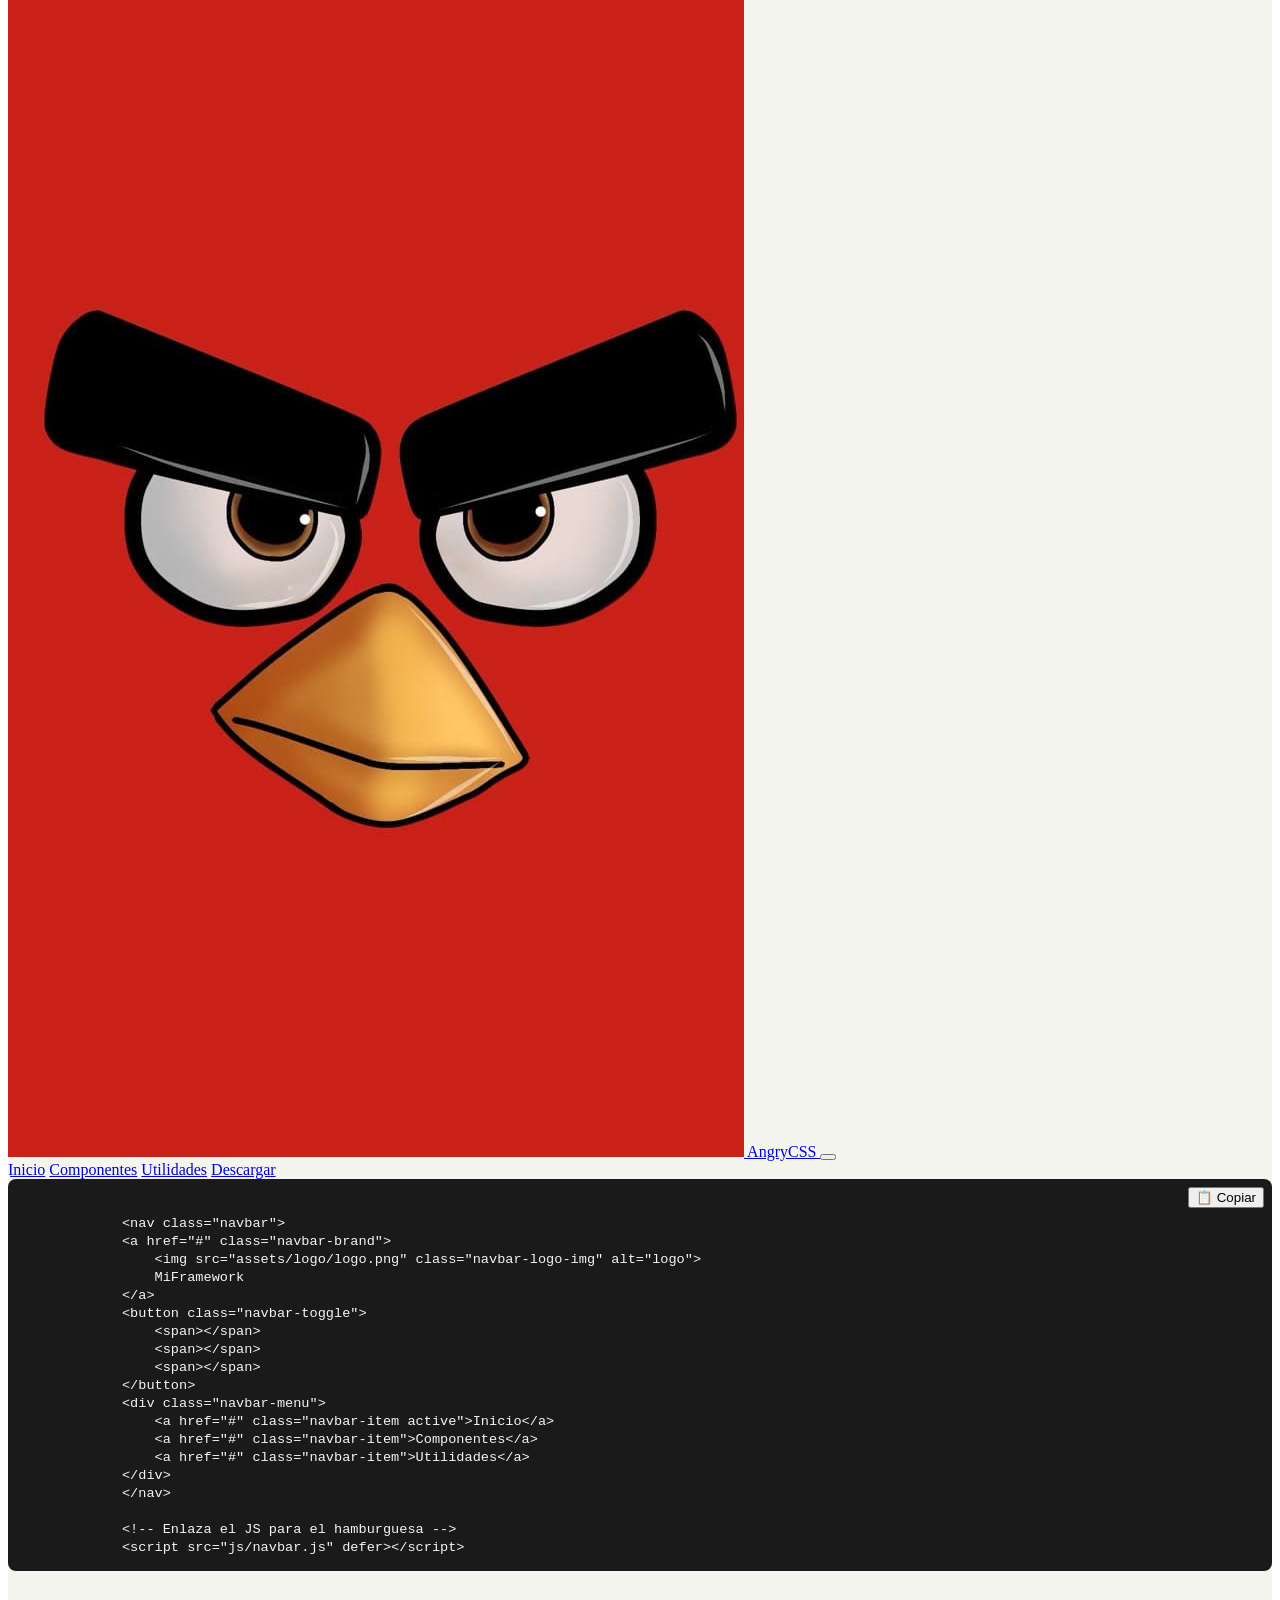
==== commit 50190f16: "correccion CDN en la docu" ====
--- a/docs/index.html
+++ b/docs/index.html
@@ -1,260 +1,237 @@
 <!doctype html>
 <html lang="es">
-  <head>
-    <meta charset="UTF-8" />
-    <meta name="viewport" content="width=device-width, initial-scale=1.0" />
-    <title>AngryBirds Framework - Documentación</title>
-    <link rel="stylesheet" href="https://cdn.jsdelivr.net/gh/Yani-M22/AngryBirds-FrameworkHDP@v1.0.0/css/style.css">
-  </head>
-  <body>
-    <!-- ============================================
+
+<head>
+  <meta charset="UTF-8" />
+  <meta name="viewport" content="width=device-width, initial-scale=1.0" />
+  <title>AngryBirds Framework - Documentación</title>
+  <link rel="stylesheet" href="https://cdn.jsdelivr.net/gh/Yani-M22/AngryBirds-FrameworkHDP@v1.0.0/css/style.css">
+</head>
+
+<body>
+  <!-- ============================================
        NAVBAR FIJA
   ============================================ -->
-    <nav class="navbar" id="main-navbar" style="position: fixed; top: 0; left: 0; right: 0; width: 100%;">
-      <a href="#inicio" class="navbar-brand">
-        <img
-          src="../assets/logo/logo.png"
-          alt="AngryBirds Framework"
-          style="height: 45px; width: auto; margin-right: 8px"
-        />
-        AngryBirds
-      </a>
-      <button class="navbar-toggle">
-        <span></span>
-        <span></span>
-        <span></span>
-      </button>
-      <div class="navbar-menu">
-        <a href="#instalacion" class="navbar-item">Instalación</a>
-        <a href="#grid" class="navbar-item">Grid</a>
-        <a href="#botones" class="navbar-item">Botones</a>
-        <a href="#badges" class="navbar-item">Badges</a>
-        <a href="#alertas" class="navbar-item">Alertas</a>
-        <a href="#cards" class="navbar-item">Cards</a>
-        <a href="#formularios" class="navbar-item">Formularios</a>
-        <a href="#tablas" class="navbar-item">Tablas</a>
-        <a href="#navbar" class="navbar-item">Navbar</a>
-        <a href="#utilidades" class="navbar-item">Utilidades</a>
-      </div>
-    </nav>
-    <div style="height: 67px;"></div>
-
-    <!-- ============================================
+  <nav class="navbar" id="main-navbar" style="position: fixed; top: 0; left: 0; right: 0; width: 100%;">
+    <a href="#inicio" class="navbar-brand">
+      <img src="../assets/logo/logo.png" alt="AngryBirds Framework"
+        style="height: 45px; width: auto; margin-right: 8px" />
+      AngryBirds
+    </a>
+    <button class="navbar-toggle">
+      <span></span>
+      <span></span>
+      <span></span>
+    </button>
+    <div class="navbar-menu">
+      <a href="#instalacion" class="navbar-item">Instalación</a>
+      <a href="#grid" class="navbar-item">Grid</a>
+      <a href="#botones" class="navbar-item">Botones</a>
+      <a href="#badges" class="navbar-item">Badges</a>
+      <a href="#alertas" class="navbar-item">Alertas</a>
+      <a href="#cards" class="navbar-item">Cards</a>
+      <a href="#formularios" class="navbar-item">Formularios</a>
+      <a href="#tablas" class="navbar-item">Tablas</a>
+      <a href="#navbar" class="navbar-item">Navbar</a>
+      <a href="#utilidades" class="navbar-item">Utilidades</a>
+    </div>
+  </nav>
+  <div style="height: 67px;"></div>
+
+  <!-- ============================================
        HERO / PORTADA
   ============================================ -->
-    <section
-      id="inicio"
-      style="background-color: #4a90d9; padding: 80px 0; text-align: center"
-    >
-      <div class="container">
-        <img
-          src="../assets/logo/logo.png"
-          alt="AngryBirds Framework"
-          style="height: 120px; width: auto; margin-bottom: 24px"
-        />
-        <h1
-          class="font-display text-center"
-          style="font-size: 3rem; color: #f5f5f0"
-        >
-          AngryBirds Framework
-        </h1>
-        <p
-          class="font-body text-center mt-2"
-          style="font-size: 1.2rem; color: #f5f5f0"
-        >
-          Un framework CSS personalizado inspirado en el universo de Angry
-          Birds.<br />
-          Construido con SASS, diseñado Mobile First.
-        </p>
-        <div
-          class="mt-4"
-          style="
+  <section id="inicio" style="background-color: #4a90d9; padding: 80px 0; text-align: center">
+    <div class="container">
+      <img src="../assets/logo/logo.png" alt="AngryBirds Framework"
+        style="height: 120px; width: auto; margin-bottom: 24px" />
+      <h1 class="font-display text-center" style="font-size: 3rem; color: #f5f5f0">
+        AngryBirds Framework
+      </h1>
+      <p class="font-body text-center mt-2" style="font-size: 1.2rem; color: #f5f5f0">
+        Un framework CSS personalizado inspirado en el universo de Angry
+        Birds.<br />
+        Construido con SASS, diseñado Mobile First.
+      </p>
+      <div class="mt-4" style="
             display: flex;
             justify-content: center;
             gap: 16px;
             flex-wrap: wrap;
-          "
-        >
-          <a href="#instalacion" class="btn btn-solid btn-danger btn-lg"
-            >🚀 Comenzar</a
-          >
-          <a
-            href="https://github.com/Yani-M22/AngryBirds-FrameworkHDP"
-            class="btn btn-outline btn-light btn-lg"
-            target="_blank"
-            >📦 GitHub</a
-          >
-        </div>
-      </div>
-    </section>
-
-    <!-- ============================================
+          ">
+        <a href="#instalacion" class="btn btn-solid btn-danger btn-lg">🚀 Comenzar</a>
+        <a href="https://github.com/Yani-M22/AngryBirds-FrameworkHDP" class="btn btn-outline btn-light btn-lg"
+          target="_blank">📦 GitHub</a>
+      </div>
+    </div>
+  </section>
+
+  <!-- ============================================
        INSTALACIÓN
   ============================================ -->
-    <section
-      id="instalacion"
-      style="background-color: #f5f5f0; padding: 60px 0"
-    >
-      <div class="container">
-        <!-- Título de sección -->
-        <h2
-          class="font-display text-center mb-4"
-          style="font-size: 2rem; color: #1a1a1a"
-        >
-          🚀 Instalación
-        </h2>
-        <p class="font-body text-center mb-4" style="color: #1a1a1a">
-          Elige la forma más conveniente para integrar AngryBirds Framework en
-          tu proyecto.
-        </p>
-
-        <div class="row">
-          <!-- Opción CDN -->
-          <div class="col-12 col-md-6">
-            <div class="card card-primary">
-              <div class="card-header">⚡ Opción 1: Vía CDN</div>
-              <div class="card-body">
-                <p class="font-body mb-3">
-                  Agrega estos enlaces en el <code>&lt;head&gt;</code> de tu
-                  HTML:
-                </p>
-                <div
-                  class="code-block"
-                  style="
+  <section id="instalacion" style="background-color: #f5f5f0; padding: 60px 0">
+    <div class="container">
+      <!-- Título de sección -->
+      <h2 class="font-display text-center mb-4" style="font-size: 2rem; color: #1a1a1a">
+        🚀 Instalación
+      </h2>
+      <p class="font-body text-center mb-4" style="color: #1a1a1a">
+        Elige la forma más conveniente para integrar AngryBirds Framework en
+        tu proyecto.
+      </p>
+
+      <div class="row">
+        <!-- Opción CDN -->
+        <div class="col-12 col-md-6">
+          <div class="card card-primary">
+            <div class="card-header">⚡ Opción 1: Vía CDN</div>
+            <div class="card-body">
+              <p class="font-body mb-3">
+                Agrega este enlace en el <code>&lt;head&gt;</code> de tu
+                HTML:
+              </p>
+              <div class="code-block" style="
                     background-color: #1a1a1a;
                     border-radius: 8px;
                     padding: 16px;
                     position: relative;
-                  "
-                >
-                  <button
-                    class="copy-btn btn btn-solid btn-danger btn-sm"
-                    style="position: absolute; top: 8px; right: 8px"
-                  >
-                    📋 Copiar
-                  </button>
-                  <code
-                    style="
+                  ">
+                <button class="copy-btn btn btn-solid btn-danger btn-sm"
+                  style="position: absolute; top: 8px; right: 8px">
+                  📋 Copiar
+                </button>
+                <code style="
                       color: #f5f5f0;
                       font-family: &quot;Courier New&quot;, monospace;
                       font-size: 0.85rem;
                       white-space: pre-wrap;
-                    "
-                  >
-                    &lt;link rel="stylesheet"
-                    href="https://yani-m22.github.io/AngryBirds-FrameworkHDP/css/style.css"&gt;
-                    &lt;script
-                    src="https://yani-m22.github.io/AngryBirds-FrameworkHDP/js/navbar.js"
-                    defer&gt;&lt;/script&gt;</code
-                  >
-                </div>
+                    ">&lt;link rel="stylesheet" href="https://cdn.jsdelivr.net/gh/Yani-M22/AngryBirds-FrameworkHDP@v1.0.0/css/style.css"&gt;</code>
               </div>
-            </div>
-          </div>
-
-          <!-- Opción Descarga -->
-          <div class="col-12 col-md-6">
-            <div class="card card-danger">
-              <div class="card-header">📦 Opción 2: Descarga directa</div>
-              <div class="card-body">
-                <p class="font-body mb-3">
-                  Clona el repositorio y enlaza los archivos:
-                </p>
-                <div
-                  class="code-block"
-                  style="
+              <br><p class="font-body mb-3">
+                Agrega este enlace al final antes de cerrar <code>&lt;body&gt;</code> de tu
+                HTML:
+              </p>
+              <div class="code-block" style="
                     background-color: #1a1a1a;
                     border-radius: 8px;
                     padding: 16px;
                     position: relative;
-                  "
-                >
-                  <button
-                    class="copy-btn btn btn-solid btn-danger btn-sm"
-                    style="position: absolute; top: 8px; right: 8px"
-                  >
-                    📋 Copiar
-                  </button>
-                  <code
-                    style="
+                  ">
+                <button class="copy-btn btn btn-solid btn-danger btn-sm"
+                  style="position: absolute; top: 8px; right: 8px">
+                  📋 Copiar
+                </button>
+                <code style="
                       color: #f5f5f0;
                       font-family: &quot;Courier New&quot;, monospace;
                       font-size: 0.85rem;
                       white-space: pre-wrap;
-                    "
-                  >
-                    git clone
-                    https://github.com/Yani-M22/AngryBirds-FrameworkHDP.git</code
-                  >
-                </div>
-                <p class="font-body mt-3 mb-3">Luego enlaza en tu HTML:</p>
-                <div
-                  class="code-block"
-                  style="
+                    ">&lt;script src="https://cdn.jsdelivr.net/gh/Yani-M22/AngryBirds-FrameworkHDP@v1.0.0/js/navbar.js" defer&gt;&lt;/script&gt;</code>
+            </div>
+          </div>
+        </div>
+
+        <!-- Opción Descarga -->
+        <div class="col-12 col-md-6">
+          <div class="card card-danger">
+            <div class="card-header">📦 Opción 2: Descarga directa</div>
+            <div class="card-body">
+              <p class="font-body mb-3">
+                Clona el repositorio y enlaza los archivos:
+              </p>
+              <div class="code-block" style="
                     background-color: #1a1a1a;
                     border-radius: 8px;
                     padding: 16px;
                     position: relative;
-                  "
-                >
-                  <button
-                    class="copy-btn btn btn-solid btn-danger btn-sm"
-                    style="position: absolute; top: 8px; right: 8px"
-                  >
-                    📋 Copiar
-                  </button>
-                  <code
-                    style="
+                  ">
+                <button class="copy-btn btn btn-solid btn-danger btn-sm"
+                  style="position: absolute; top: 8px; right: 8px">
+                  📋 Copiar
+                </button>
+                <code style="
                       color: #f5f5f0;
                       font-family: &quot;Courier New&quot;, monospace;
                       font-size: 0.85rem;
                       white-space: pre-wrap;
-                    "
-                  >
+                    ">
+                    git clone
+                    https://github.com/Yani-M22/AngryBirds-FrameworkHDP.git</code>
+              </div>
+              <p class="font-body mt-3 mb-3">Luego enlaza en tu HTML:</p>
+              <div class="code-block" style="
+                    background-color: #1a1a1a;
+                    border-radius: 8px;
+                    padding: 16px;
+                    position: relative;
+                  ">
+                <button class="copy-btn btn btn-solid btn-danger btn-sm"
+                  style="position: absolute; top: 8px; right: 8px">
+                  📋 Copiar
+                </button>
+                <code style="
+                      color: #f5f5f0;
+                      font-family: &quot;Courier New&quot;, monospace;
+                      font-size: 0.85rem;
+                      white-space: pre-wrap;
+                    ">
                     &lt;link rel="stylesheet" href="css/style.css"&gt;
-                    &lt;script src="js/navbar.js" defer&gt;&lt;/script&gt;</code
-                  >
-                </div>
+                    &lt;script src="js/navbar.js" defer&gt;&lt;/script&gt;</code>
               </div>
             </div>
           </div>
         </div>
       </div>
-    </section>
-    <!-- ============================================
+    </div>
+  </section>
+  <!-- ============================================
        GRID SYSTEM
   ============================================ -->
   <section id="grid" style="background-color: #4A90D9; padding: 60px 0;">
-        <div class="container">
-
-        <h2 class="font-display text-center mb-4" style="font-size: 2rem; color: #F5F5F0;">
-            📐 Grid System
-        </h2>
-        <p class="font-body text-center mb-4" style="color: #F5F5F0;">
-            Sistema de 12 columnas Mobile First. Usa <code>.row</code> y <code>.col-*</code> para estructurar tu layout.
-        </p>
-
-        <!-- Contenedores -->
-        <h3 class="font-accent mb-3" style="color: #F5F5F0; font-size: 1.5rem;">Contenedores</h3>
-        <div class="row mb-4">
-            <div class="col-12 col-md-6 col-lg-3">
-            <div class="card card-dark"><div class="card-header">.container</div><div class="card-body">Ancho responsivo estándar, crece por breakpoints.</div></div>
-            </div>
-            <div class="col-12 col-md-6 col-lg-3">
-            <div class="card card-dark"><div class="card-header">.container-fluid</div><div class="card-body">Siempre 100% del ancho, sin límite.</div></div>
-            </div>
-            <div class="col-12 col-md-6 col-lg-3">
-            <div class="card card-dark"><div class="card-header">.container-sm</div><div class="card-body">Contenedor estrecho, ideal para formularios.</div></div>
-            </div>
-            <div class="col-12 col-md-6 col-lg-3">
-            <div class="card card-dark"><div class="card-header">.container-lg</div><div class="card-body">Contenedor amplio para layouts grandes.</div></div>
-            </div>
-        </div>
-
-        <!-- Código contenedores -->
-        <div class="code-block mb-4" style="background-color: #1A1A1A; border-radius: 8px; padding: 16px; position: relative;">
-            <button class="copy-btn btn btn-solid btn-danger btn-sm" style="position: absolute; top: 8px; right: 8px;">📋 Copiar</button>
-            <code style="color: #F5F5F0; font-family: 'Courier New', monospace; font-size: 0.85rem; white-space: pre-wrap;">
+    <div class="container">
+
+      <h2 class="font-display text-center mb-4" style="font-size: 2rem; color: #F5F5F0;">
+        📐 Grid System
+      </h2>
+      <p class="font-body text-center mb-4" style="color: #F5F5F0;">
+        Sistema de 12 columnas Mobile First. Usa <code>.row</code> y <code>.col-*</code> para estructurar tu layout.
+      </p>
+
+      <!-- Contenedores -->
+      <h3 class="font-accent mb-3" style="color: #F5F5F0; font-size: 1.5rem;">Contenedores</h3>
+      <div class="row mb-4">
+        <div class="col-12 col-md-6 col-lg-3">
+          <div class="card card-dark">
+            <div class="card-header">.container</div>
+            <div class="card-body">Ancho responsivo estándar, crece por breakpoints.</div>
+          </div>
+        </div>
+        <div class="col-12 col-md-6 col-lg-3">
+          <div class="card card-dark">
+            <div class="card-header">.container-fluid</div>
+            <div class="card-body">Siempre 100% del ancho, sin límite.</div>
+          </div>
+        </div>
+        <div class="col-12 col-md-6 col-lg-3">
+          <div class="card card-dark">
+            <div class="card-header">.container-sm</div>
+            <div class="card-body">Contenedor estrecho, ideal para formularios.</div>
+          </div>
+        </div>
+        <div class="col-12 col-md-6 col-lg-3">
+          <div class="card card-dark">
+            <div class="card-header">.container-lg</div>
+            <div class="card-body">Contenedor amplio para layouts grandes.</div>
+          </div>
+        </div>
+      </div>
+
+      <!-- Código contenedores -->
+      <div class="code-block mb-4"
+        style="background-color: #1A1A1A; border-radius: 8px; padding: 16px; position: relative;">
+        <button class="copy-btn btn btn-solid btn-danger btn-sm" style="position: absolute; top: 8px; right: 8px;">📋
+          Copiar</button>
+        <code style="color: #F5F5F0; font-family: 'Courier New', monospace; font-size: 0.85rem; white-space: pre-wrap;">
                 &lt;!-- Contenedor estándar responsivo --&gt;
                 &lt;div class="container"&gt;...&lt;/div&gt;
 
@@ -266,19 +243,23 @@
 
                 &lt;!-- Contenedor amplio --&gt;
                 &lt;div class="container-lg"&gt;...&lt;/div&gt;</code>
-        </div>
-        
-
-        <!-- Columnas -->
-        <h3 class="font-accent mb-3" style="color: #F5F5F0; font-size: 1.5rem;">Columnas</h3>
-        <p class="font-body mb-3" style="color: #F5F5F0;">El sistema genera clases <code>.col-1</code> a <code>.col-12</code>, <code>.col-md-*</code> y <code>.col-lg-*</code>.</p>
-
-        <!-- Vista previa columnas -->
-        <div class="row mb-3">
-            <div class="col-12"><div style="background: #C0392B; color: #F5F5F0; padding: 8px; text-align: center; border-radius: 4px;">.col-12</div></div>
-        </div>
-    </section>
-    <!-- ============================================
+      </div>
+
+
+      <!-- Columnas -->
+      <h3 class="font-accent mb-3" style="color: #F5F5F0; font-size: 1.5rem;">Columnas</h3>
+      <p class="font-body mb-3" style="color: #F5F5F0;">El sistema genera clases <code>.col-1</code> a
+        <code>.col-12</code>, <code>.col-md-*</code> y <code>.col-lg-*</code>.</p>
+
+      <!-- Vista previa columnas -->
+      <div class="row mb-3">
+        <div class="col-12">
+          <div style="background: #C0392B; color: #F5F5F0; padding: 8px; text-align: center; border-radius: 4px;">
+            .col-12</div>
+        </div>
+      </div>
+  </section>
+  <!-- ============================================
        BOTONES
   ============================================ -->
   <section id="botones" style="background-color: #F5F5F0; padding: 60px 0;">
@@ -293,27 +274,33 @@
 
       <!-- USO BÁSICO -->
       <h3 class="font-accent mb-3" style="font-size: 1.5rem; color: #1A1A1A;">Uso básico</h3>
-      <p class="font-body mb-3" style="color: #1A1A1A;">Combina siempre 3 clases: <code>.btn</code> + variante + color + tamaño.</p>
+      <p class="font-body mb-3" style="color: #1A1A1A;">Combina siempre 3 clases: <code>.btn</code> + variante + color +
+        tamaño.</p>
       <div class="mb-3">
         <button class="btn btn-solid btn-primary btn-md">Botón base</button>
       </div>
-      <div class="code-block mb-4" style="background-color: #1A1A1A; border-radius: 8px; padding: 16px; position: relative;">
-        <button class="copy-btn btn btn-solid btn-danger btn-sm" style="position: absolute; top: 8px; right: 8px;">📋 Copiar</button>
+      <div class="code-block mb-4"
+        style="background-color: #1A1A1A; border-radius: 8px; padding: 16px; position: relative;">
+        <button class="copy-btn btn btn-solid btn-danger btn-sm" style="position: absolute; top: 8px; right: 8px;">📋
+          Copiar</button>
         <code style="color: #F5F5F0; font-family: 'Courier New', monospace; font-size: 0.85rem; white-space: pre-wrap;">
         &lt;button class="btn btn-solid btn-primary btn-md"&gt;Botón&lt;/button&gt;</code>
       </div>
 
       <!-- VARIANTES DE ESTILO -->
       <h3 class="font-accent mb-3" style="font-size: 1.5rem; color: #1A1A1A;">Variantes de estilo</h3>
-      <p class="font-body mb-3" style="color: #1A1A1A;">Existen 4 variantes: <code>.btn-solid</code>, <code>.btn-outline</code>, <code>.btn-ghost</code>, <code>.btn-pill</code>.</p>
+      <p class="font-body mb-3" style="color: #1A1A1A;">Existen 4 variantes: <code>.btn-solid</code>,
+        <code>.btn-outline</code>, <code>.btn-ghost</code>, <code>.btn-pill</code>.</p>
       <div class="mb-3 d-flex" style="gap: 12px; flex-wrap: wrap;">
         <button class="btn btn-solid btn-primary btn-md">Solid</button>
         <button class="btn btn-outline btn-primary btn-md">Outline</button>
         <button class="btn btn-ghost btn-primary btn-md">Ghost</button>
         <button class="btn btn-pill btn-primary btn-md">Pill</button>
       </div>
-      <div class="code-block mb-4" style="background-color: #1A1A1A; border-radius: 8px; padding: 16px; position: relative;">
-        <button class="copy-btn btn btn-solid btn-danger btn-sm" style="position: absolute; top: 8px; right: 8px;">📋 Copiar</button>
+      <div class="code-block mb-4"
+        style="background-color: #1A1A1A; border-radius: 8px; padding: 16px; position: relative;">
+        <button class="copy-btn btn btn-solid btn-danger btn-sm" style="position: absolute; top: 8px; right: 8px;">📋
+          Copiar</button>
         <code style="color: #F5F5F0; font-family: 'Courier New', monospace; font-size: 0.85rem; white-space: pre-wrap;">
         &lt;button class="btn btn-solid btn-primary btn-md"&gt;Solid&lt;/button&gt;
         &lt;button class="btn btn-outline btn-primary btn-md"&gt;Outline&lt;/button&gt;
@@ -323,7 +310,8 @@
 
       <!-- VARIANTES DE COLOR -->
       <h3 class="font-accent mb-3" style="font-size: 1.5rem; color: #1A1A1A;">Variantes de color</h3>
-      <p class="font-body mb-3" style="color: #1A1A1A;">Reemplaza <code>btn-primary</code> por cualquier color del framework.</p>
+      <p class="font-body mb-3" style="color: #1A1A1A;">Reemplaza <code>btn-primary</code> por cualquier color del
+        framework.</p>
       <div class="mb-3 d-flex" style="gap: 12px; flex-wrap: wrap;">
         <button class="btn btn-solid btn-primary btn-md">primary</button>
         <button class="btn btn-solid btn-danger btn-md">danger</button>
@@ -337,8 +325,10 @@
         <button class="btn btn-solid btn-pig btn-md">pig</button>
         <button class="btn btn-solid btn-silver btn-md">silver</button>
       </div>
-      <div class="code-block mb-4" style="background-color: #1A1A1A; border-radius: 8px; padding: 16px; position: relative;">
-        <button class="copy-btn btn btn-solid btn-danger btn-sm" style="position: absolute; top: 8px; right: 8px;">📋 Copiar</button>
+      <div class="code-block mb-4"
+        style="background-color: #1A1A1A; border-radius: 8px; padding: 16px; position: relative;">
+        <button class="copy-btn btn btn-solid btn-danger btn-sm" style="position: absolute; top: 8px; right: 8px;">📋
+          Copiar</button>
         <code style="color: #F5F5F0; font-family: 'Courier New', monospace; font-size: 0.85rem; white-space: pre-wrap;">
         &lt;button class="btn btn-solid btn-primary btn-md"&gt;primary&lt;/button&gt;
         &lt;button class="btn btn-solid btn-danger btn-md"&gt;danger&lt;/button&gt;
@@ -355,14 +345,17 @@
 
       <!-- TAMAÑOS -->
       <h3 class="font-accent mb-3" style="font-size: 1.5rem; color: #1A1A1A;">Tamaños</h3>
-      <p class="font-body mb-3" style="color: #1A1A1A;">Usa <code>.btn-sm</code>, <code>.btn-md</code> o <code>.btn-lg</code> para controlar el tamaño.</p>
+      <p class="font-body mb-3" style="color: #1A1A1A;">Usa <code>.btn-sm</code>, <code>.btn-md</code> o
+        <code>.btn-lg</code> para controlar el tamaño.</p>
       <div class="mb-3 d-flex align-center" style="gap: 12px; flex-wrap: wrap;">
         <button class="btn btn-solid btn-primary btn-sm">Pequeño</button>
         <button class="btn btn-solid btn-primary btn-md">Mediano</button>
         <button class="btn btn-solid btn-primary btn-lg">Grande</button>
       </div>
-      <div class="code-block mb-4" style="background-color: #1A1A1A; border-radius: 8px; padding: 16px; position: relative;">
-        <button class="copy-btn btn btn-solid btn-danger btn-sm" style="position: absolute; top: 8px; right: 8px;">📋 Copiar</button>
+      <div class="code-block mb-4"
+        style="background-color: #1A1A1A; border-radius: 8px; padding: 16px; position: relative;">
+        <button class="copy-btn btn btn-solid btn-danger btn-sm" style="position: absolute; top: 8px; right: 8px;">📋
+          Copiar</button>
         <code style="color: #F5F5F0; font-family: 'Courier New', monospace; font-size: 0.85rem; white-space: pre-wrap;">
         &lt;button class="btn btn-solid btn-primary btn-sm"&gt;Pequeño&lt;/button&gt;
         &lt;button class="btn btn-solid btn-primary btn-md"&gt;Mediano&lt;/button&gt;
@@ -371,13 +364,16 @@
 
       <!-- ESTADOS -->
       <h3 class="font-accent mb-3" style="font-size: 1.5rem; color: #1A1A1A;">Estados</h3>
-      <p class="font-body mb-3" style="color: #1A1A1A;">Los botones tienen estados <code>hover</code>, <code>active</code> y <code>disabled</code> integrados.</p>
+      <p class="font-body mb-3" style="color: #1A1A1A;">Los botones tienen estados <code>hover</code>,
+        <code>active</code> y <code>disabled</code> integrados.</p>
       <div class="mb-3 d-flex align-center" style="gap: 12px; flex-wrap: wrap;">
         <button class="btn btn-solid btn-primary btn-md">Hover (pasa el cursor)</button>
         <button class="btn btn-solid btn-primary btn-md disabled">Disabled</button>
       </div>
-      <div class="code-block mb-4" style="background-color: #1A1A1A; border-radius: 8px; padding: 16px; position: relative;">
-        <button class="copy-btn btn btn-solid btn-danger btn-sm" style="position: absolute; top: 8px; right: 8px;">📋 Copiar</button>
+      <div class="code-block mb-4"
+        style="background-color: #1A1A1A; border-radius: 8px; padding: 16px; position: relative;">
+        <button class="copy-btn btn btn-solid btn-danger btn-sm" style="position: absolute; top: 8px; right: 8px;">📋
+          Copiar</button>
         <code style="color: #F5F5F0; font-family: 'Courier New', monospace; font-size: 0.85rem; white-space: pre-wrap;">
         &lt;!-- Hover y active son automáticos --&gt;
         &lt;button class="btn btn-solid btn-primary btn-md"&gt;Normal&lt;/button&gt;
@@ -405,7 +401,8 @@
 
       <!-- VARIANTE ESTÁNDAR -->
       <h3 class="font-accent mb-3" style="font-size: 1.5rem; color: #F5F5F0;">Badge estándar</h3>
-      <p class="font-body mb-3" style="color: #F5F5F0;">Usa <code>.badge.badge-{color}</code> para badges con bordes ligeramente redondeados.</p>
+      <p class="font-body mb-3" style="color: #F5F5F0;">Usa <code>.badge.badge-{color}</code> para badges con bordes
+        ligeramente redondeados.</p>
       <div class="mb-3 d-flex" style="gap: 8px; flex-wrap: wrap;">
         <span class="badge badge-primary">primary</span>
         <span class="badge badge-danger">danger</span>
@@ -419,8 +416,10 @@
         <span class="badge badge-pig">pig</span>
         <span class="badge badge-silver">silver</span>
       </div>
-      <div class="code-block mb-4" style="background-color: #1A1A1A; border-radius: 8px; padding: 16px; position: relative;">
-        <button class="copy-btn btn btn-solid btn-danger btn-sm" style="position: absolute; top: 8px; right: 8px;">📋 Copiar</button>
+      <div class="code-block mb-4"
+        style="background-color: #1A1A1A; border-radius: 8px; padding: 16px; position: relative;">
+        <button class="copy-btn btn btn-solid btn-danger btn-sm" style="position: absolute; top: 8px; right: 8px;">📋
+          Copiar</button>
         <code style="color: #F5F5F0; font-family: 'Courier New', monospace; font-size: 0.85rem; white-space: pre-wrap;">
         &lt;span class="badge badge-primary"&gt;primary&lt;/span&gt;
         &lt;span class="badge badge-danger"&gt;danger&lt;/span&gt;
@@ -437,7 +436,8 @@
 
       <!-- VARIANTE PÍLDORA -->
       <h3 class="font-accent mb-3" style="font-size: 1.5rem; color: #F5F5F0;">Badge píldora</h3>
-      <p class="font-body mb-3" style="color: #F5F5F0;">Usa <code>.badge-pill.badge-{color}</code> para badges completamente redondeados.</p>
+      <p class="font-body mb-3" style="color: #F5F5F0;">Usa <code>.badge-pill.badge-{color}</code> para badges
+        completamente redondeados.</p>
       <div class="mb-3 d-flex" style="gap: 8px; flex-wrap: wrap;">
         <span class="badge-pill badge-primary">primary</span>
         <span class="badge-pill badge-danger">danger</span>
@@ -451,8 +451,10 @@
         <span class="badge-pill badge-pig">pig</span>
         <span class="badge-pill badge-silver">silver</span>
       </div>
-      <div class="code-block mb-4" style="background-color: #1A1A1A; border-radius: 8px; padding: 16px; position: relative;">
-        <button class="copy-btn btn btn-solid btn-danger btn-sm" style="position: absolute; top: 8px; right: 8px;">📋 Copiar</button>
+      <div class="code-block mb-4"
+        style="background-color: #1A1A1A; border-radius: 8px; padding: 16px; position: relative;">
+        <button class="copy-btn btn btn-solid btn-danger btn-sm" style="position: absolute; top: 8px; right: 8px;">📋
+          Copiar</button>
         <code style="color: #F5F5F0; font-family: 'Courier New', monospace; font-size: 0.85rem; white-space: pre-wrap;">
         &lt;span class="badge-pill badge-primary"&gt;primary&lt;/span&gt;
         &lt;span class="badge-pill badge-danger"&gt;danger&lt;/span&gt;
@@ -462,7 +464,8 @@
 
       <!-- USO CON BOTONES -->
       <h3 class="font-accent mb-3" style="font-size: 1.5rem; color: #F5F5F0;">Badges sobre botones</h3>
-      <p class="font-body mb-3" style="color: #F5F5F0;">Los badges pueden combinarse con botones para mostrar notificaciones.</p>
+      <p class="font-body mb-3" style="color: #F5F5F0;">Los badges pueden combinarse con botones para mostrar
+        notificaciones.</p>
       <div class="mb-3 d-flex" style="gap: 12px; flex-wrap: wrap;">
         <button class="btn btn-solid btn-dark btn-md">
           Mensajes <span class="badge badge-danger">5</span>
@@ -471,8 +474,10 @@
           Notificaciones <span class="badge-pill badge-warning">12</span>
         </button>
       </div>
-      <div class="code-block mb-4" style="background-color: #1A1A1A; border-radius: 8px; padding: 16px; position: relative;">
-        <button class="copy-btn btn btn-solid btn-danger btn-sm" style="position: absolute; top: 8px; right: 8px;">📋 Copiar</button>
+      <div class="code-block mb-4"
+        style="background-color: #1A1A1A; border-radius: 8px; padding: 16px; position: relative;">
+        <button class="copy-btn btn btn-solid btn-danger btn-sm" style="position: absolute; top: 8px; right: 8px;">📋
+          Copiar</button>
         <code style="color: #F5F5F0; font-family: 'Courier New', monospace; font-size: 0.85rem; white-space: pre-wrap;">
         &lt;button class="btn btn-solid btn-dark btn-md"&gt;
         Mensajes &lt;span class="badge badge-danger"&gt;5&lt;/span&gt;
@@ -502,7 +507,8 @@
 
       <!-- 4 ESTILOS SEMÁNTICOS -->
       <h3 class="font-accent mb-3" style="font-size: 1.5rem; color: #1A1A1A;">Estilos semánticos</h3>
-      <p class="font-body mb-3" style="color: #1A1A1A;">Cada alerta tiene un título con <code>.alert-title</code> y un mensaje con <code>.alert-message</code>.</p>
+      <p class="font-body mb-3" style="color: #1A1A1A;">Cada alerta tiene un título con <code>.alert-title</code> y un
+        mensaje con <code>.alert-message</code>.</p>
 
       <div class="alert alert-success">
         <strong class="alert-title">¡Éxito!</strong>
@@ -521,8 +527,10 @@
         <span class="alert-message">Tienes 3 mensajes nuevos en tu bandeja.</span>
       </div>
 
-      <div class="code-block mb-4" style="background-color: #1A1A1A; border-radius: 8px; padding: 16px; position: relative;">
-        <button class="copy-btn btn btn-solid btn-danger btn-sm" style="position: absolute; top: 8px; right: 8px;">📋 Copiar</button>
+      <div class="code-block mb-4"
+        style="background-color: #1A1A1A; border-radius: 8px; padding: 16px; position: relative;">
+        <button class="copy-btn btn btn-solid btn-danger btn-sm" style="position: absolute; top: 8px; right: 8px;">📋
+          Copiar</button>
         <code style="color: #F5F5F0; font-family: 'Courier New', monospace; font-size: 0.85rem; white-space: pre-wrap;">
             &lt;!-- Éxito --&gt;
             &lt;div class="alert alert-success"&gt;
@@ -551,7 +559,8 @@
 
       <!-- TODOS LOS COLORES -->
       <h3 class="font-accent mb-3" style="font-size: 1.5rem; color: #1A1A1A;">Todos los colores disponibles</h3>
-      <p class="font-body mb-3" style="color: #1A1A1A;">Reemplaza <code>alert-success</code> por cualquier color del framework.</p>
+      <p class="font-body mb-3" style="color: #1A1A1A;">Reemplaza <code>alert-success</code> por cualquier color del
+        framework.</p>
 
       <div class="alert alert-accent">
         <strong class="alert-title">Accent</strong>
@@ -574,8 +583,10 @@
         <span class="alert-message">Alerta con color dark (Bomb).</span>
       </div>
 
-      <div class="code-block mb-4" style="background-color: #1A1A1A; border-radius: 8px; padding: 16px; position: relative;">
-        <button class="copy-btn btn btn-solid btn-danger btn-sm" style="position: absolute; top: 8px; right: 8px;">📋 Copiar</button>
+      <div class="code-block mb-4"
+        style="background-color: #1A1A1A; border-radius: 8px; padding: 16px; position: relative;">
+        <button class="copy-btn btn btn-solid btn-danger btn-sm" style="position: absolute; top: 8px; right: 8px;">📋
+          Copiar</button>
         <code style="color: #F5F5F0; font-family: 'Courier New', monospace; font-size: 0.85rem; white-space: pre-wrap;">
         &lt;div class="alert alert-accent"&gt;...&lt;/div&gt;
         &lt;div class="alert alert-pink"&gt;...&lt;/div&gt;
@@ -605,7 +616,8 @@
 
       <!-- ESTRUCTURA COMPLETA -->
       <h3 class="font-accent mb-3" style="font-size: 1.5rem; color: #F5F5F0;">Estructura completa</h3>
-      <p class="font-body mb-3" style="color: #F5F5F0;">Una card puede tener imagen, encabezado, cuerpo y pie de forma independiente.</p>
+      <p class="font-body mb-3" style="color: #F5F5F0;">Una card puede tener imagen, encabezado, cuerpo y pie de forma
+        independiente.</p>
       <div class="row mb-4">
         <div class="col-12 col-md-6 col-lg-4">
           <div class="card card-primary">
@@ -632,8 +644,10 @@
           </div>
         </div>
       </div>
-      <div class="code-block mb-4" style="background-color: #1A1A1A; border-radius: 8px; padding: 16px; position: relative;">
-        <button class="copy-btn btn btn-solid btn-danger btn-sm" style="position: absolute; top: 8px; right: 8px;">📋 Copiar</button>
+      <div class="code-block mb-4"
+        style="background-color: #1A1A1A; border-radius: 8px; padding: 16px; position: relative;">
+        <button class="copy-btn btn btn-solid btn-danger btn-sm" style="position: absolute; top: 8px; right: 8px;">📋
+          Copiar</button>
         <code style="color: #F5F5F0; font-family: 'Courier New', monospace; font-size: 0.85rem; white-space: pre-wrap;">
             &lt;!-- Card completa --&gt;
             &lt;div class="card card-primary"&gt;
@@ -660,29 +674,50 @@
 
       <!-- VARIANTES DE COLOR -->
       <h3 class="font-accent mb-3" style="font-size: 1.5rem; color: #F5F5F0;">Variantes de color</h3>
-      <p class="font-body mb-3" style="color: #F5F5F0;">Reemplaza <code>card-primary</code> por cualquier color del framework.</p>
+      <p class="font-body mb-3" style="color: #F5F5F0;">Reemplaza <code>card-primary</code> por cualquier color del
+        framework.</p>
       <div class="row mb-4">
         <div class="col-6 col-md-4 col-lg-2">
-          <div class="card card-primary"><div class="card-header">primary</div><div class="card-body">Color primary</div></div>
+          <div class="card card-primary">
+            <div class="card-header">primary</div>
+            <div class="card-body">Color primary</div>
+          </div>
         </div>
         <div class="col-6 col-md-4 col-lg-2">
-          <div class="card card-danger"><div class="card-header">danger</div><div class="card-body">Color danger</div></div>
+          <div class="card card-danger">
+            <div class="card-header">danger</div>
+            <div class="card-body">Color danger</div>
+          </div>
         </div>
         <div class="col-6 col-md-4 col-lg-2">
-          <div class="card card-warning"><div class="card-header">warning</div><div class="card-body">Color warning</div></div>
+          <div class="card card-warning">
+            <div class="card-header">warning</div>
+            <div class="card-body">Color warning</div>
+          </div>
         </div>
         <div class="col-6 col-md-4 col-lg-2">
-          <div class="card card-success"><div class="card-header">success</div><div class="card-body">Color success</div></div>
+          <div class="card card-success">
+            <div class="card-header">success</div>
+            <div class="card-body">Color success</div>
+          </div>
         </div>
         <div class="col-6 col-md-4 col-lg-2">
-          <div class="card card-pink"><div class="card-header">pink</div><div class="card-body">Color pink</div></div>
+          <div class="card card-pink">
+            <div class="card-header">pink</div>
+            <div class="card-body">Color pink</div>
+          </div>
         </div>
         <div class="col-6 col-md-4 col-lg-2">
-          <div class="card card-gold"><div class="card-header">gold</div><div class="card-body">Color gold</div></div>
-        </div>
-      </div>
-      <div class="code-block mb-4" style="background-color: #1A1A1A; border-radius: 8px; padding: 16px; position: relative;">
-        <button class="copy-btn btn btn-solid btn-danger btn-sm" style="position: absolute; top: 8px; right: 8px;">📋 Copiar</button>
+          <div class="card card-gold">
+            <div class="card-header">gold</div>
+            <div class="card-body">Color gold</div>
+          </div>
+        </div>
+      </div>
+      <div class="code-block mb-4"
+        style="background-color: #1A1A1A; border-radius: 8px; padding: 16px; position: relative;">
+        <button class="copy-btn btn btn-solid btn-danger btn-sm" style="position: absolute; top: 8px; right: 8px;">📋
+          Copiar</button>
         <code style="color: #F5F5F0; font-family: 'Courier New', monospace; font-size: 0.85rem; white-space: pre-wrap;">
             &lt;div class="card card-primary"&gt;...&lt;/div&gt;
             &lt;div class="card card-danger"&gt;...&lt;/div&gt;
@@ -699,9 +734,12 @@
 
       <!-- USO CON GRID -->
       <h3 class="font-accent mb-3" style="font-size: 1.5rem; color: #F5F5F0;">Cards con Grid</h3>
-      <p class="font-body mb-3" style="color: #F5F5F0;">Las cards ocupan el 100% de su contenedor. Usa el grid para controlar su ancho.</p>
-      <div class="code-block mb-4" style="background-color: #1A1A1A; border-radius: 8px; padding: 16px; position: relative;">
-        <button class="copy-btn btn btn-solid btn-danger btn-sm" style="position: absolute; top: 8px; right: 8px;">📋 Copiar</button>
+      <p class="font-body mb-3" style="color: #F5F5F0;">Las cards ocupan el 100% de su contenedor. Usa el grid para
+        controlar su ancho.</p>
+      <div class="code-block mb-4"
+        style="background-color: #1A1A1A; border-radius: 8px; padding: 16px; position: relative;">
+        <button class="copy-btn btn btn-solid btn-danger btn-sm" style="position: absolute; top: 8px; right: 8px;">📋
+          Copiar</button>
         <code style="color: #F5F5F0; font-family: 'Courier New', monospace; font-size: 0.85rem; white-space: pre-wrap;">
             &lt;div class="container"&gt;
             &lt;div class="row"&gt;
@@ -735,7 +773,8 @@
 
       <!-- ESTRUCTURA BASE -->
       <h3 class="font-accent mb-3" style="font-size: 1.5rem; color: #1A1A1A;">Estructura base</h3>
-      <p class="font-body mb-3" style="color: #1A1A1A;">Siempre agrupa cada campo con <code>.form-group</code>, su <code>.form-label</code> y el input correspondiente.</p>
+      <p class="font-body mb-3" style="color: #1A1A1A;">Siempre agrupa cada campo con <code>.form-group</code>, su
+        <code>.form-label</code> y el input correspondiente.</p>
       <div class="row mb-4">
         <div class="col-12 col-md-6">
           <div class="form-group">
@@ -765,8 +804,10 @@
           </div>
         </div>
       </div>
-      <div class="code-block mb-4" style="background-color: #1A1A1A; border-radius: 8px; padding: 16px; position: relative;">
-        <button class="copy-btn btn btn-solid btn-danger btn-sm" style="position: absolute; top: 8px; right: 8px;">📋 Copiar</button>
+      <div class="code-block mb-4"
+        style="background-color: #1A1A1A; border-radius: 8px; padding: 16px; position: relative;">
+        <button class="copy-btn btn btn-solid btn-danger btn-sm" style="position: absolute; top: 8px; right: 8px;">📋
+          Copiar</button>
         <code style="color: #F5F5F0; font-family: 'Courier New', monospace; font-size: 0.85rem; white-space: pre-wrap;">
             &lt;!-- Input --&gt;
             &lt;div class="form-group"&gt;
@@ -794,7 +835,8 @@
 
       <!-- TAMAÑOS -->
       <h3 class="font-accent mb-3" style="font-size: 1.5rem; color: #1A1A1A;">Tamaños</h3>
-      <p class="font-body mb-3" style="color: #1A1A1A;">Usa <code>.form-input-sm</code> o <code>.form-input-lg</code> para variar el tamaño. Aplica igual para <code>.form-select-sm</code> y <code>.form-select-lg</code>.</p>
+      <p class="font-body mb-3" style="color: #1A1A1A;">Usa <code>.form-input-sm</code> o <code>.form-input-lg</code>
+        para variar el tamaño. Aplica igual para <code>.form-select-sm</code> y <code>.form-select-lg</code>.</p>
       <div class="row mb-4">
         <div class="col-12 col-md-6">
           <div class="form-group">
@@ -811,8 +853,10 @@
           </div>
         </div>
       </div>
-      <div class="code-block mb-4" style="background-color: #1A1A1A; border-radius: 8px; padding: 16px; position: relative;">
-        <button class="copy-btn btn btn-solid btn-danger btn-sm" style="position: absolute; top: 8px; right: 8px;">📋 Copiar</button>
+      <div class="code-block mb-4"
+        style="background-color: #1A1A1A; border-radius: 8px; padding: 16px; position: relative;">
+        <button class="copy-btn btn btn-solid btn-danger btn-sm" style="position: absolute; top: 8px; right: 8px;">📋
+          Copiar</button>
         <code style="color: #F5F5F0; font-family: 'Courier New', monospace; font-size: 0.85rem; white-space: pre-wrap;">
             &lt;input type="text" class="form-input form-input-sm" placeholder="Pequeño"&gt;
             &lt;input type="text" class="form-input" placeholder="Estándar"&gt;
@@ -824,7 +868,8 @@
 
       <!-- VARIANTES DE COLOR -->
       <h3 class="font-accent mb-3" style="font-size: 1.5rem; color: #1A1A1A;">Variantes de color</h3>
-      <p class="font-body mb-3" style="color: #1A1A1A;">Agrega <code>.form-input-{color}</code> para cambiar el color del borde y acento en focus. Aplica igual para selects con <code>.form-select-{color}</code>.</p>
+      <p class="font-body mb-3" style="color: #1A1A1A;">Agrega <code>.form-input-{color}</code> para cambiar el color
+        del borde y acento en focus. Aplica igual para selects con <code>.form-select-{color}</code>.</p>
       <div class="row mb-4">
         <div class="col-12 col-md-6">
           <div class="form-group">
@@ -848,8 +893,10 @@
           </div>
         </div>
       </div>
-      <div class="code-block mb-4" style="background-color: #1A1A1A; border-radius: 8px; padding: 16px; position: relative;">
-        <button class="copy-btn btn btn-solid btn-danger btn-sm" style="position: absolute; top: 8px; right: 8px;">📋 Copiar</button>
+      <div class="code-block mb-4"
+        style="background-color: #1A1A1A; border-radius: 8px; padding: 16px; position: relative;">
+        <button class="copy-btn btn btn-solid btn-danger btn-sm" style="position: absolute; top: 8px; right: 8px;">📋
+          Copiar</button>
         <code style="color: #F5F5F0; font-family: 'Courier New', monospace; font-size: 0.85rem; white-space: pre-wrap;">
             &lt;input type="text" class="form-input form-input-primary" placeholder="Primary"&gt;
             &lt;input type="text" class="form-input form-input-danger" placeholder="Danger"&gt;
@@ -863,7 +910,9 @@
 
       <!-- VALIDACIÓN -->
       <h3 class="font-accent mb-3" style="font-size: 1.5rem; color: #1A1A1A;">Estados de validación</h3>
-      <p class="font-body mb-3" style="color: #1A1A1A;">Usa <code>.is-valid</code> o <code>.is-invalid</code> para indicar el estado del campo. Combínalos con <code>.valid-feedback</code> o <code>.invalid-feedback</code> para mostrar mensajes.</p>
+      <p class="font-body mb-3" style="color: #1A1A1A;">Usa <code>.is-valid</code> o <code>.is-invalid</code> para
+        indicar el estado del campo. Combínalos con <code>.valid-feedback</code> o <code>.invalid-feedback</code> para
+        mostrar mensajes.</p>
       <div class="row mb-4">
         <div class="col-12 col-md-6">
           <div class="form-group">
@@ -886,8 +935,10 @@
           </div>
         </div>
       </div>
-      <div class="code-block mb-4" style="background-color: #1A1A1A; border-radius: 8px; padding: 16px; position: relative;">
-        <button class="copy-btn btn btn-solid btn-danger btn-sm" style="position: absolute; top: 8px; right: 8px;">📋 Copiar</button>
+      <div class="code-block mb-4"
+        style="background-color: #1A1A1A; border-radius: 8px; padding: 16px; position: relative;">
+        <button class="copy-btn btn btn-solid btn-danger btn-sm" style="position: absolute; top: 8px; right: 8px;">📋
+          Copiar</button>
         <code style="color: #F5F5F0; font-family: 'Courier New', monospace; font-size: 0.85rem; white-space: pre-wrap;">
             &lt;!-- Campo válido --&gt;
             &lt;div class="form-group"&gt;
@@ -906,7 +957,8 @@
 
       <!-- FORMULARIO COMPLETO -->
       <h3 class="font-accent mb-3" style="font-size: 1.5rem; color: #1A1A1A;">Ejemplo: Formulario completo</h3>
-      <p class="font-body mb-3" style="color: #1A1A1A;">Ejemplo de un formulario completo usando el grid para organizar los campos.</p>
+      <p class="font-body mb-3" style="color: #1A1A1A;">Ejemplo de un formulario completo usando el grid para organizar
+        los campos.</p>
       <div class="card card-primary mb-4">
         <div class="card-header">Registro de usuario</div>
         <div class="card-body">
@@ -953,8 +1005,10 @@
           <button class="btn btn-ghost btn-primary btn-md">Cancelar</button>
         </div>
       </div>
-      <div class="code-block mb-4" style="background-color: #1A1A1A; border-radius: 8px; padding: 16px; position: relative;">
-        <button class="copy-btn btn btn-solid btn-danger btn-sm" style="position: absolute; top: 8px; right: 8px;">📋 Copiar</button>
+      <div class="code-block mb-4"
+        style="background-color: #1A1A1A; border-radius: 8px; padding: 16px; position: relative;">
+        <button class="copy-btn btn btn-solid btn-danger btn-sm" style="position: absolute; top: 8px; right: 8px;">📋
+          Copiar</button>
         <code style="color: #F5F5F0; font-family: 'Courier New', monospace; font-size: 0.85rem; white-space: pre-wrap;">
             &lt;div class="card card-primary"&gt;
             &lt;div class="card-header"&gt;Registro&lt;/div&gt;
@@ -993,7 +1047,8 @@
 
       <!-- TABLA BÁSICA -->
       <h3 class="font-accent mb-3" style="font-size: 1.5rem; color: #F5F5F0;">Tabla básica</h3>
-      <p class="font-body mb-3" style="color: #F5F5F0;">La clase <code>.table</code> aplica el estilo base con encabezado oscuro y separadores entre filas.</p>
+      <p class="font-body mb-3" style="color: #F5F5F0;">La clase <code>.table</code> aplica el estilo base con
+        encabezado oscuro y separadores entre filas.</p>
       <div class="mb-4" style="overflow-x: auto;">
         <table class="table">
           <thead>
@@ -1026,8 +1081,10 @@
           </tbody>
         </table>
       </div>
-      <div class="code-block mb-4" style="background-color: #1A1A1A; border-radius: 8px; padding: 16px; position: relative;">
-        <button class="copy-btn btn btn-solid btn-danger btn-sm" style="position: absolute; top: 8px; right: 8px;">📋 Copiar</button>
+      <div class="code-block mb-4"
+        style="background-color: #1A1A1A; border-radius: 8px; padding: 16px; position: relative;">
+        <button class="copy-btn btn btn-solid btn-danger btn-sm" style="position: absolute; top: 8px; right: 8px;">📋
+          Copiar</button>
         <code style="color: #F5F5F0; font-family: 'Courier New', monospace; font-size: 0.85rem; white-space: pre-wrap;">
             &lt;table class="table"&gt;
             &lt;thead&gt;
@@ -1047,7 +1104,8 @@
 
       <!-- TABLA STRIPED -->
       <h3 class="font-accent mb-3" style="font-size: 1.5rem; color: #F5F5F0;">Tabla striped</h3>
-      <p class="font-body mb-3" style="color: #F5F5F0;">Agrega <code>.table-striped</code> para filas alternas con color suave.</p>
+      <p class="font-body mb-3" style="color: #F5F5F0;">Agrega <code>.table-striped</code> para filas alternas con color
+        suave.</p>
       <div class="mb-4" style="overflow-x: auto;">
         <table class="table table-striped">
           <thead>
@@ -1058,22 +1116,41 @@
             </tr>
           </thead>
           <tbody>
-            <tr><td>Red</td><td>Rojo</td><td>Liderazgo</td></tr>
-            <tr><td>Chuck</td><td>Amarillo</td><td>Velocidad</td></tr>
-            <tr><td>Bomb</td><td>Negro</td><td>Explosión</td></tr>
-            <tr><td>Stella</td><td>Rosa</td><td>Burbuja</td></tr>
+            <tr>
+              <td>Red</td>
+              <td>Rojo</td>
+              <td>Liderazgo</td>
+            </tr>
+            <tr>
+              <td>Chuck</td>
+              <td>Amarillo</td>
+              <td>Velocidad</td>
+            </tr>
+            <tr>
+              <td>Bomb</td>
+              <td>Negro</td>
+              <td>Explosión</td>
+            </tr>
+            <tr>
+              <td>Stella</td>
+              <td>Rosa</td>
+              <td>Burbuja</td>
+            </tr>
           </tbody>
         </table>
       </div>
-      <div class="code-block mb-4" style="background-color: #1A1A1A; border-radius: 8px; padding: 16px; position: relative;">
-        <button class="copy-btn btn btn-solid btn-danger btn-sm" style="position: absolute; top: 8px; right: 8px;">📋 Copiar</button>
+      <div class="code-block mb-4"
+        style="background-color: #1A1A1A; border-radius: 8px; padding: 16px; position: relative;">
+        <button class="copy-btn btn btn-solid btn-danger btn-sm" style="position: absolute; top: 8px; right: 8px;">📋
+          Copiar</button>
         <code style="color: #F5F5F0; font-family: 'Courier New', monospace; font-size: 0.85rem; white-space: pre-wrap;">
             &lt;table class="table table-striped"&gt;...&lt;/table&gt;</code>
       </div>
 
       <!-- TABLA HOVER -->
       <h3 class="font-accent mb-3" style="font-size: 1.5rem; color: #F5F5F0;">Tabla hover</h3>
-      <p class="font-body mb-3" style="color: #F5F5F0;">Agrega <code>.table-hover</code> para resaltar filas al pasar el cursor.</p>
+      <p class="font-body mb-3" style="color: #F5F5F0;">Agrega <code>.table-hover</code> para resaltar filas al pasar el
+        cursor.</p>
       <div class="mb-4" style="overflow-x: auto;">
         <table class="table table-hover">
           <thead>
@@ -1084,21 +1161,36 @@
             </tr>
           </thead>
           <tbody>
-            <tr><td>Red</td><td>Rojo</td><td>Liderazgo</td></tr>
-            <tr><td>Chuck</td><td>Amarillo</td><td>Velocidad</td></tr>
-            <tr><td>Bomb</td><td>Negro</td><td>Explosión</td></tr>
+            <tr>
+              <td>Red</td>
+              <td>Rojo</td>
+              <td>Liderazgo</td>
+            </tr>
+            <tr>
+              <td>Chuck</td>
+              <td>Amarillo</td>
+              <td>Velocidad</td>
+            </tr>
+            <tr>
+              <td>Bomb</td>
+              <td>Negro</td>
+              <td>Explosión</td>
+            </tr>
           </tbody>
         </table>
       </div>
-      <div class="code-block mb-4" style="background-color: #1A1A1A; border-radius: 8px; padding: 16px; position: relative;">
-        <button class="copy-btn btn btn-solid btn-danger btn-sm" style="position: absolute; top: 8px; right: 8px;">📋 Copiar</button>
+      <div class="code-block mb-4"
+        style="background-color: #1A1A1A; border-radius: 8px; padding: 16px; position: relative;">
+        <button class="copy-btn btn btn-solid btn-danger btn-sm" style="position: absolute; top: 8px; right: 8px;">📋
+          Copiar</button>
         <code style="color: #F5F5F0; font-family: 'Courier New', monospace; font-size: 0.85rem; white-space: pre-wrap;">
             &lt;table class="table table-hover"&gt;...&lt;/table&gt;</code>
       </div>
 
       <!-- TABLA BORDERED -->
       <h3 class="font-accent mb-3" style="font-size: 1.5rem; color: #F5F5F0;">Tabla bordered</h3>
-      <p class="font-body mb-3" style="color: #F5F5F0;">Agrega <code>.table-bordered</code> para bordes en todas las celdas.</p>
+      <p class="font-body mb-3" style="color: #F5F5F0;">Agrega <code>.table-bordered</code> para bordes en todas las
+        celdas.</p>
       <div class="mb-4" style="overflow-x: auto;">
         <table class="table table-bordered">
           <thead>
@@ -1109,21 +1201,36 @@
             </tr>
           </thead>
           <tbody>
-            <tr><td>Red</td><td>Rojo</td><td>Liderazgo</td></tr>
-            <tr><td>Chuck</td><td>Amarillo</td><td>Velocidad</td></tr>
-            <tr><td>Bomb</td><td>Negro</td><td>Explosión</td></tr>
+            <tr>
+              <td>Red</td>
+              <td>Rojo</td>
+              <td>Liderazgo</td>
+            </tr>
+            <tr>
+              <td>Chuck</td>
+              <td>Amarillo</td>
+              <td>Velocidad</td>
+            </tr>
+            <tr>
+              <td>Bomb</td>
+              <td>Negro</td>
+              <td>Explosión</td>
+            </tr>
           </tbody>
         </table>
       </div>
-      <div class="code-block mb-4" style="background-color: #1A1A1A; border-radius: 8px; padding: 16px; position: relative;">
-        <button class="copy-btn btn btn-solid btn-danger btn-sm" style="position: absolute; top: 8px; right: 8px;">📋 Copiar</button>
+      <div class="code-block mb-4"
+        style="background-color: #1A1A1A; border-radius: 8px; padding: 16px; position: relative;">
+        <button class="copy-btn btn btn-solid btn-danger btn-sm" style="position: absolute; top: 8px; right: 8px;">📋
+          Copiar</button>
         <code style="color: #F5F5F0; font-family: 'Courier New', monospace; font-size: 0.85rem; white-space: pre-wrap;">
             &lt;table class="table table-bordered"&gt;...&lt;/table&gt;</code>
       </div>
 
       <!-- TABLA DARK -->
       <h3 class="font-accent mb-3" style="font-size: 1.5rem; color: #F5F5F0;">Tabla dark</h3>
-      <p class="font-body mb-3" style="color: #F5F5F0;">Agrega <code>.table-dark</code> para una tabla con fondo oscuro temático.</p>
+      <p class="font-body mb-3" style="color: #F5F5F0;">Agrega <code>.table-dark</code> para una tabla con fondo oscuro
+        temático.</p>
       <div class="mb-4" style="overflow-x: auto;">
         <table class="table table-dark">
           <thead>
@@ -1134,23 +1241,40 @@
             </tr>
           </thead>
           <tbody>
-            <tr><td>Red</td><td>Rojo</td><td>Liderazgo</td></tr>
-            <tr><td>Chuck</td><td>Amarillo</td><td>Velocidad</td></tr>
-            <tr><td>Bomb</td><td>Negro</td><td>Explosión</td></tr>
+            <tr>
+              <td>Red</td>
+              <td>Rojo</td>
+              <td>Liderazgo</td>
+            </tr>
+            <tr>
+              <td>Chuck</td>
+              <td>Amarillo</td>
+              <td>Velocidad</td>
+            </tr>
+            <tr>
+              <td>Bomb</td>
+              <td>Negro</td>
+              <td>Explosión</td>
+            </tr>
           </tbody>
         </table>
       </div>
-      <div class="code-block mb-4" style="background-color: #1A1A1A; border-radius: 8px; padding: 16px; position: relative;">
-        <button class="copy-btn btn btn-solid btn-danger btn-sm" style="position: absolute; top: 8px; right: 8px;">📋 Copiar</button>
+      <div class="code-block mb-4"
+        style="background-color: #1A1A1A; border-radius: 8px; padding: 16px; position: relative;">
+        <button class="copy-btn btn btn-solid btn-danger btn-sm" style="position: absolute; top: 8px; right: 8px;">📋
+          Copiar</button>
         <code style="color: #F5F5F0; font-family: 'Courier New', monospace; font-size: 0.85rem; white-space: pre-wrap;">
             &lt;table class="table table-dark"&gt;...&lt;/table&gt;</code>
       </div>
 
       <!-- COMBINACIONES -->
       <h3 class="font-accent mb-3" style="font-size: 1.5rem; color: #F5F5F0;">Combinaciones</h3>
-      <p class="font-body mb-3" style="color: #F5F5F0;">Puedes combinar variantes entre sí para obtener diferentes efectos.</p>
-      <div class="code-block mb-4" style="background-color: #1A1A1A; border-radius: 8px; padding: 16px; position: relative;">
-        <button class="copy-btn btn btn-solid btn-danger btn-sm" style="position: absolute; top: 8px; right: 8px;">📋 Copiar</button>
+      <p class="font-body mb-3" style="color: #F5F5F0;">Puedes combinar variantes entre sí para obtener diferentes
+        efectos.</p>
+      <div class="code-block mb-4"
+        style="background-color: #1A1A1A; border-radius: 8px; padding: 16px; position: relative;">
+        <button class="copy-btn btn btn-solid btn-danger btn-sm" style="position: absolute; top: 8px; right: 8px;">📋
+          Copiar</button>
         <code style="color: #F5F5F0; font-family: 'Courier New', monospace; font-size: 0.85rem; white-space: pre-wrap;">
             &lt;!-- Striped + Hover --&gt;
             &lt;table class="table table-striped table-hover"&gt;...&lt;/table&gt;
@@ -1181,7 +1305,8 @@
 
       <!-- ESTRUCTURA BASE -->
       <h3 class="font-accent mb-3" style="font-size: 1.5rem; color: #1A1A1A;">Estructura base</h3>
-      <p class="font-body mb-3" style="color: #1A1A1A;">La navbar por defecto tiene fondo oscuro <code>$bomb-black</code> con acento rojo.</p>
+      <p class="font-body mb-3" style="color: #1A1A1A;">La navbar por defecto tiene fondo oscuro
+        <code>$bomb-black</code> con acento rojo.</p>
       <div class="mb-4" style="border-radius: 8px; overflow: hidden;">
         <nav class="navbar">
           <a href="#" class="navbar-brand">
@@ -1199,8 +1324,10 @@
           </div>
         </nav>
       </div>
-      <div class="code-block mb-4" style="background-color: #1A1A1A; border-radius: 8px; padding: 16px; position: relative;">
-        <button class="copy-btn btn btn-solid btn-danger btn-sm" style="position: absolute; top: 8px; right: 8px;">📋 Copiar</button>
+      <div class="code-block mb-4"
+        style="background-color: #1A1A1A; border-radius: 8px; padding: 16px; position: relative;">
+        <button class="copy-btn btn btn-solid btn-danger btn-sm" style="position: absolute; top: 8px; right: 8px;">📋
+          Copiar</button>
         <code style="color: #F5F5F0; font-family: 'Courier New', monospace; font-size: 0.85rem; white-space: pre-wrap;">
             &lt;nav class="navbar"&gt;
             &lt;a href="#" class="navbar-brand"&gt;
@@ -1225,7 +1352,8 @@
 
       <!-- VARIANTES DE COLOR -->
       <h3 class="font-accent mb-3" style="font-size: 1.5rem; color: #1A1A1A;">Variantes de color</h3>
-      <p class="font-body mb-3" style="color: #1A1A1A;">Agrega <code>.navbar-{color}</code> para cambiar el color de fondo de la navbar.</p>
+      <p class="font-body mb-3" style="color: #1A1A1A;">Agrega <code>.navbar-{color}</code> para cambiar el color de
+        fondo de la navbar.</p>
       <div class="mb-3" style="border-radius: 8px; overflow: hidden;">
         <nav class="navbar navbar-danger mb-3">
           <a href="#" class="navbar-brand">navbar-danger</a>
@@ -1268,8 +1396,10 @@
           </div>
         </nav>
       </div>
-      <div class="code-block mb-4" style="background-color: #1A1A1A; border-radius: 8px; padding: 16px; position: relative;">
-        <button class="copy-btn btn btn-solid btn-danger btn-sm" style="position: absolute; top: 8px; right: 8px;">📋 Copiar</button>
+      <div class="code-block mb-4"
+        style="background-color: #1A1A1A; border-radius: 8px; padding: 16px; position: relative;">
+        <button class="copy-btn btn btn-solid btn-danger btn-sm" style="position: absolute; top: 8px; right: 8px;">📋
+          Copiar</button>
         <code style="color: #F5F5F0; font-family: 'Courier New', monospace; font-size: 0.85rem; white-space: pre-wrap;">
             &lt;nav class="navbar navbar-danger"&gt;...&lt;/nav&gt;
             &lt;nav class="navbar navbar-warning"&gt;...&lt;/nav&gt;
@@ -1286,7 +1416,8 @@
 
       <!-- LOGO -->
       <h3 class="font-accent mb-3" style="font-size: 1.5rem; color: #1A1A1A;">Logo</h3>
-      <p class="font-body mb-3" style="color: #1A1A1A;">Usa <code>.navbar-logo-img</code> para mostrar el logo en formato circular. El framework incluye 5 logos temáticos.</p>
+      <p class="font-body mb-3" style="color: #1A1A1A;">Usa <code>.navbar-logo-img</code> para mostrar el logo en
+        formato circular. El framework incluye 5 logos temáticos.</p>
       <div class="mb-4 d-flex" style="gap: 12px; flex-wrap: wrap;">
         <nav class="navbar mb-2" style="width: 100%;">
           <a href="#" class="navbar-brand">
@@ -1314,8 +1445,10 @@
           </a>
         </nav>
       </div>
-      <div class="code-block mb-4" style="background-color: #1A1A1A; border-radius: 8px; padding: 16px; position: relative;">
-        <button class="copy-btn btn btn-solid btn-danger btn-sm" style="position: absolute; top: 8px; right: 8px;">📋 Copiar</button>
+      <div class="code-block mb-4"
+        style="background-color: #1A1A1A; border-radius: 8px; padding: 16px; position: relative;">
+        <button class="copy-btn btn btn-solid btn-danger btn-sm" style="position: absolute; top: 8px; right: 8px;">📋
+          Copiar</button>
         <code style="color: #F5F5F0; font-family: 'Courier New', monospace; font-size: 0.85rem; white-space: pre-wrap;">
             &lt;a href="#" class="navbar-brand"&gt;
             &lt;img src="assets/logo/logo-red.png" class="navbar-logo-img" alt="logo"&gt;
@@ -1325,7 +1458,8 @@
 
       <!-- ENLACES ACTIVOS -->
       <h3 class="font-accent mb-3" style="font-size: 1.5rem; color: #1A1A1A;">Enlaces activos</h3>
-      <p class="font-body mb-3" style="color: #1A1A1A;">Usa <code>.active</code> para el enlace de la página actual, o <code>.active-{color}</code> para elegir el color del enlace activo.</p>
+      <p class="font-body mb-3" style="color: #1A1A1A;">Usa <code>.active</code> para el enlace de la página actual, o
+        <code>.active-{color}</code> para elegir el color del enlace activo.</p>
       <div class="mb-4" style="border-radius: 8px; overflow: hidden;">
         <nav class="navbar">
           <a href="#" class="navbar-brand">AngryCSS</a>
@@ -1338,8 +1472,10 @@
           </div>
         </nav>
       </div>
-      <div class="code-block mb-4" style="background-color: #1A1A1A; border-radius: 8px; padding: 16px; position: relative;">
-        <button class="copy-btn btn btn-solid btn-danger btn-sm" style="position: absolute; top: 8px; right: 8px;">📋 Copiar</button>
+      <div class="code-block mb-4"
+        style="background-color: #1A1A1A; border-radius: 8px; padding: 16px; position: relative;">
+        <button class="copy-btn btn btn-solid btn-danger btn-sm" style="position: absolute; top: 8px; right: 8px;">📋
+          Copiar</button>
         <code style="color: #F5F5F0; font-family: 'Courier New', monospace; font-size: 0.85rem; white-space: pre-wrap;">
             &lt;!-- Enlace activo por defecto --&gt;
             &lt;a href="#" class="navbar-item active"&gt;Inicio&lt;/a&gt;
@@ -1354,7 +1490,8 @@
 
       <!-- NAVBAR CON BOTONES Y BADGES -->
       <h3 class="font-accent mb-3" style="font-size: 1.5rem; color: #1A1A1A;">Navbar con botones y badges</h3>
-      <p class="font-body mb-3" style="color: #1A1A1A;">Puedes combinar la navbar con botones y badges del framework.</p>
+      <p class="font-body mb-3" style="color: #1A1A1A;">Puedes combinar la navbar con botones y badges del framework.
+      </p>
       <div class="mb-4" style="border-radius: 8px; overflow: hidden;">
         <nav class="navbar">
           <a href="#" class="navbar-brand">
@@ -1374,8 +1511,10 @@
           </div>
         </nav>
       </div>
-      <div class="code-block mb-4" style="background-color: #1A1A1A; border-radius: 8px; padding: 16px; position: relative;">
-        <button class="copy-btn btn btn-solid btn-danger btn-sm" style="position: absolute; top: 8px; right: 8px;">📋 Copiar</button>
+      <div class="code-block mb-4"
+        style="background-color: #1A1A1A; border-radius: 8px; padding: 16px; position: relative;">
+        <button class="copy-btn btn btn-solid btn-danger btn-sm" style="position: absolute; top: 8px; right: 8px;">📋
+          Copiar</button>
         <code style="color: #F5F5F0; font-family: 'Courier New', monospace; font-size: 0.85rem; white-space: pre-wrap;">
             &lt;nav class="navbar"&gt;
             &lt;a href="#" class="navbar-brand"&gt;
@@ -1415,7 +1554,8 @@
       <h3 class="font-accent mb-3" style="font-size: 1.5rem; color: #F5F5F0;">Tipografía</h3>
 
       <!-- Tamaños -->
-      <p class="font-body mb-2" style="color: #F5F5F0;"><strong>Tamaños de fuente</strong> — usa <code>.fs-1</code> a <code>.fs-6</code>:</p>
+      <p class="font-body mb-2" style="color: #F5F5F0;"><strong>Tamaños de fuente</strong> — usa <code>.fs-1</code> a
+        <code>.fs-6</code>:</p>
       <div class="card card-dark mb-3">
         <div class="card-body">
           <p class="fs-1">fs-1 — 36px</p>
@@ -1426,8 +1566,10 @@
           <p class="fs-6">fs-6 — 14px</p>
         </div>
       </div>
-      <div class="code-block mb-4" style="background-color: #1A1A1A; border-radius: 8px; padding: 16px; position: relative;">
-        <button class="copy-btn btn btn-solid btn-danger btn-sm" style="position: absolute; top: 8px; right: 8px;">📋 Copiar</button>
+      <div class="code-block mb-4"
+        style="background-color: #1A1A1A; border-radius: 8px; padding: 16px; position: relative;">
+        <button class="copy-btn btn btn-solid btn-danger btn-sm" style="position: absolute; top: 8px; right: 8px;">📋
+          Copiar</button>
         <code style="color: #F5F5F0; font-family: 'Courier New', monospace; font-size: 0.85rem; white-space: pre-wrap;">
             &lt;p class="fs-1"&gt;Texto grande&lt;/p&gt;
             &lt;p class="fs-2"&gt;Texto grande&lt;/p&gt;
@@ -1438,7 +1580,8 @@
       </div>
 
       <!-- Grosor -->
-      <p class="font-body mb-2" style="color: #F5F5F0;"><strong>Grosor de fuente</strong> — usa <code>.fw-light</code>, <code>.fw-regular</code>, <code>.fw-bold</code>:</p>
+      <p class="font-body mb-2" style="color: #F5F5F0;"><strong>Grosor de fuente</strong> — usa <code>.fw-light</code>,
+        <code>.fw-regular</code>, <code>.fw-bold</code>:</p>
       <div class="card card-dark mb-3">
         <div class="card-body">
           <p class="fw-light fs-4">fw-light — Texto ligero</p>
@@ -1446,8 +1589,10 @@
           <p class="fw-bold fs-4">fw-bold — Texto negrita</p>
         </div>
       </div>
-      <div class="code-block mb-4" style="background-color: #1A1A1A; border-radius: 8px; padding: 16px; position: relative;">
-        <button class="copy-btn btn btn-solid btn-danger btn-sm" style="position: absolute; top: 8px; right: 8px;">📋 Copiar</button>
+      <div class="code-block mb-4"
+        style="background-color: #1A1A1A; border-radius: 8px; padding: 16px; position: relative;">
+        <button class="copy-btn btn btn-solid btn-danger btn-sm" style="position: absolute; top: 8px; right: 8px;">📋
+          Copiar</button>
         <code style="color: #F5F5F0; font-family: 'Courier New', monospace; font-size: 0.85rem; white-space: pre-wrap;">
             &lt;p class="fw-light"&gt;Texto ligero&lt;/p&gt;
             &lt;p class="fw-regular"&gt;Texto normal&lt;/p&gt;
@@ -1455,7 +1600,9 @@
       </div>
 
       <!-- Familias -->
-      <p class="font-body mb-2" style="color: #F5F5F0;"><strong>Familias de fuente (Traidas desde Google Fonts)</strong> — usa <code>.font-display</code>, <code>.font-accent</code>, <code>.font-body</code>, <code>.font-code</code>:</p>
+      <p class="font-body mb-2" style="color: #F5F5F0;"><strong>Familias de fuente (Traidas desde Google Fonts)</strong>
+        — usa <code>.font-display</code>, <code>.font-accent</code>, <code>.font-body</code>, <code>.font-code</code>:
+      </p>
       <div class="card card-dark mb-3">
         <div class="card-body">
           <p class="font-display fs-4">font-display — Permanent Marker</p>
@@ -1464,8 +1611,10 @@
           <p class="font-code fs-4">font-code — Courier New</p>
         </div>
       </div>
-      <div class="code-block mb-4" style="background-color: #1A1A1A; border-radius: 8px; padding: 16px; position: relative;">
-        <button class="copy-btn btn btn-solid btn-danger btn-sm" style="position: absolute; top: 8px; right: 8px;">📋 Copiar</button>
+      <div class="code-block mb-4"
+        style="background-color: #1A1A1A; border-radius: 8px; padding: 16px; position: relative;">
+        <button class="copy-btn btn btn-solid btn-danger btn-sm" style="position: absolute; top: 8px; right: 8px;">📋
+          Copiar</button>
         <code style="color: #F5F5F0; font-family: 'Courier New', monospace; font-size: 0.85rem; white-space: pre-wrap;">
             &lt;p class="font-display"&gt;Permanent Marker&lt;/p&gt;
             &lt;p class="font-accent"&gt;Jolly Lodger&lt;/p&gt;
@@ -1474,17 +1623,21 @@
       </div>
 
       <!-- Alineación -->
-      <p class="font-body mb-2" style="color: #F5F5F0;"><strong>Alineación de texto</strong> — usa <code>.text-left</code>, <code>.text-center</code>, <code>.text-right</code>, <code>.text-justify</code>:</p>
+      <p class="font-body mb-2" style="color: #F5F5F0;"><strong>Alineación de texto</strong> — usa
+        <code>.text-left</code>, <code>.text-center</code>, <code>.text-right</code>, <code>.text-justify</code>:</p>
       <div class="card card-dark mb-3">
         <div class="card-body">
           <p class="text-left">text-left — Alineado a la izquierda</p>
           <p class="text-center">text-center — Alineado al centro</p>
           <p class="text-right">text-right — Alineado a la derecha</p>
-          <p class="text-justify">text-justify — Texto justificado en ambos lados para que ocupe todo el ancho disponible del contenedor.</p>
-        </div>
-      </div>
-      <div class="code-block mb-4" style="background-color: #1A1A1A; border-radius: 8px; padding: 16px; position: relative;">
-        <button class="copy-btn btn btn-solid btn-danger btn-sm" style="position: absolute; top: 8px; right: 8px;">📋 Copiar</button>
+          <p class="text-justify">text-justify — Texto justificado en ambos lados para que ocupe todo el ancho
+            disponible del contenedor.</p>
+        </div>
+      </div>
+      <div class="code-block mb-4"
+        style="background-color: #1A1A1A; border-radius: 8px; padding: 16px; position: relative;">
+        <button class="copy-btn btn btn-solid btn-danger btn-sm" style="position: absolute; top: 8px; right: 8px;">📋
+          Copiar</button>
         <code style="color: #F5F5F0; font-family: 'Courier New', monospace; font-size: 0.85rem; white-space: pre-wrap;">
             &lt;p class="text-left"&gt;Izquierda&lt;/p&gt;
             &lt;p class="text-center"&gt;Centro&lt;/p&gt;
@@ -1494,7 +1647,8 @@
 
       <!-- COLORES -->
       <h3 class="font-accent mb-3 mt-4" style="font-size: 1.5rem; color: #F5F5F0;">Colores</h3>
-      <p class="font-body mb-2" style="color: #F5F5F0;"><strong>Color de texto</strong> — usa <code>.text-{color}</code>:</p>
+      <p class="font-body mb-2" style="color: #F5F5F0;"><strong>Color de texto</strong> — usa
+        <code>.text-{color}</code>:</p>
       <div class="card card-dark mb-3">
         <div class="card-body">
           <p class="text-danger fs-5">text-danger</p>
@@ -1508,8 +1662,10 @@
           <p class="text-silver fs-5">text-silver</p>
         </div>
       </div>
-      <div class="code-block mb-4" style="background-color: #1A1A1A; border-radius: 8px; padding: 16px; position: relative;">
-        <button class="copy-btn btn btn-solid btn-danger btn-sm" style="position: absolute; top: 8px; right: 8px;">📋 Copiar</button>
+      <div class="code-block mb-4"
+        style="background-color: #1A1A1A; border-radius: 8px; padding: 16px; position: relative;">
+        <button class="copy-btn btn btn-solid btn-danger btn-sm" style="position: absolute; top: 8px; right: 8px;">📋
+          Copiar</button>
         <code style="color: #F5F5F0; font-family: 'Courier New', monospace; font-size: 0.85rem; white-space: pre-wrap;">
             &lt;p class="text-danger"&gt;Texto rojo&lt;/p&gt;
             &lt;p class="text-warning"&gt;Texto amarillo&lt;/p&gt;
@@ -1522,7 +1678,8 @@
             &lt;p class="text-silver"&gt;Texto gris&lt;/p&gt;</code>
       </div>
 
-      <p class="font-body mb-2" style="color: #F5F5F0;"><strong>Color de fondo</strong> — usa <code>.bg-{color}</code>:</p>
+      <p class="font-body mb-2" style="color: #F5F5F0;"><strong>Color de fondo</strong> — usa <code>.bg-{color}</code>:
+      </p>
       <div class="card card-dark mb-3">
         <div class="card-body d-flex" style="gap: 8px; flex-wrap: wrap;">
           <span class="bg-danger p-2 rounded">bg-danger</span>
@@ -1537,8 +1694,10 @@
           <span class="bg-dark p-2 rounded">bg-dark</span>
         </div>
       </div>
-      <div class="code-block mb-4" style="background-color: #1A1A1A; border-radius: 8px; padding: 16px; position: relative;">
-        <button class="copy-btn btn btn-solid btn-danger btn-sm" style="position: absolute; top: 8px; right: 8px;">📋 Copiar</button>
+      <div class="code-block mb-4"
+        style="background-color: #1A1A1A; border-radius: 8px; padding: 16px; position: relative;">
+        <button class="copy-btn btn btn-solid btn-danger btn-sm" style="position: absolute; top: 8px; right: 8px;">📋
+          Copiar</button>
         <code style="color: #F5F5F0; font-family: 'Courier New', monospace; font-size: 0.85rem; white-space: pre-wrap;">
             &lt;div class="bg-danger"&gt;Fondo rojo&lt;/div&gt;
             &lt;div class="bg-warning"&gt;Fondo amarillo&lt;/div&gt;
@@ -1550,7 +1709,8 @@
 
       <!-- ESPACIADO -->
       <h3 class="font-accent mb-3 mt-4" style="font-size: 1.5rem; color: #F5F5F0;">Espaciado</h3>
-      <p class="font-body mb-3" style="color: #F5F5F0;">Clases de márgenes y paddings del 1 al 7. El número es un índice de escala, no píxeles.</p>
+      <p class="font-body mb-3" style="color: #F5F5F0;">Clases de márgenes y paddings del 1 al 7. El número es un índice
+        de escala, no píxeles.</p>
       <div class="card card-dark mb-3">
         <div class="card-body">
           <div class="bg-danger p-1 mb-2 rounded"><span style="color:#F5F5F0;">p-1 — padding 4px</span></div>
@@ -1558,8 +1718,10 @@
           <div class="bg-danger p-5 rounded"><span style="color:#F5F5F0;">p-5 — padding 32px</span></div>
         </div>
       </div>
-      <div class="code-block mb-4" style="background-color: #1A1A1A; border-radius: 8px; padding: 16px; position: relative;">
-        <button class="copy-btn btn btn-solid btn-danger btn-sm" style="position: absolute; top: 8px; right: 8px;">📋 Copiar</button>
+      <div class="code-block mb-4"
+        style="background-color: #1A1A1A; border-radius: 8px; padding: 16px; position: relative;">
+        <button class="copy-btn btn btn-solid btn-danger btn-sm" style="position: absolute; top: 8px; right: 8px;">📋
+          Copiar</button>
         <code style="color: #F5F5F0; font-family: 'Courier New', monospace; font-size: 0.85rem; white-space: pre-wrap;">
             &lt;!-- Márgenes --&gt;
             &lt;div class="mt-1"&gt;margin-top 4px&lt;/div&gt;
@@ -1588,27 +1750,32 @@
       <div class="card card-dark mb-3">
         <div class="card-body">
           <p class="font-body mb-2" style="color:#F5F5F0;"><strong>justify-center:</strong></p>
-          <div class="d-flex justify-center mb-3" style="background: rgba(255,255,255,0.1); padding: 8px; border-radius: 4px; gap: 8px;">
+          <div class="d-flex justify-center mb-3"
+            style="background: rgba(255,255,255,0.1); padding: 8px; border-radius: 4px; gap: 8px;">
             <span class="badge badge-danger">Item 1</span>
             <span class="badge badge-warning">Item 2</span>
             <span class="badge badge-success">Item 3</span>
           </div>
           <p class="font-body mb-2" style="color:#F5F5F0;"><strong>justify-between:</strong></p>
-          <div class="d-flex justify-between mb-3" style="background: rgba(255,255,255,0.1); padding: 8px; border-radius: 4px;">
+          <div class="d-flex justify-between mb-3"
+            style="background: rgba(255,255,255,0.1); padding: 8px; border-radius: 4px;">
             <span class="badge badge-danger">Item 1</span>
             <span class="badge badge-warning">Item 2</span>
             <span class="badge badge-success">Item 3</span>
           </div>
           <p class="font-body mb-2" style="color:#F5F5F0;"><strong>flex-column:</strong></p>
-          <div class="d-flex flex-column" style="background: rgba(255,255,255,0.1); padding: 8px; border-radius: 4px; gap: 8px;">
+          <div class="d-flex flex-column"
+            style="background: rgba(255,255,255,0.1); padding: 8px; border-radius: 4px; gap: 8px;">
             <span class="badge badge-danger">Item 1</span>
             <span class="badge badge-warning">Item 2</span>
             <span class="badge badge-success">Item 3</span>
           </div>
         </div>
       </div>
-      <div class="code-block mb-4" style="background-color: #1A1A1A; border-radius: 8px; padding: 16px; position: relative;">
-        <button class="copy-btn btn btn-solid btn-danger btn-sm" style="position: absolute; top: 8px; right: 8px;">📋 Copiar</button>
+      <div class="code-block mb-4"
+        style="background-color: #1A1A1A; border-radius: 8px; padding: 16px; position: relative;">
+        <button class="copy-btn btn btn-solid btn-danger btn-sm" style="position: absolute; top: 8px; right: 8px;">📋
+          Copiar</button>
         <code style="color: #F5F5F0; font-family: 'Courier New', monospace; font-size: 0.85rem; white-space: pre-wrap;">
             &lt;!-- Activar flex --&gt;
             &lt;div class="d-flex"&gt;...&lt;/div&gt;
@@ -1641,8 +1808,10 @@
       <!-- DISPLAY -->
       <h3 class="font-accent mb-3 mt-4" style="font-size: 1.5rem; color: #F5F5F0;">Display</h3>
       <p class="font-body mb-3" style="color: #F5F5F0;">Clases para mostrar u ocultar elementos.</p>
-      <div class="code-block mb-4" style="background-color: #1A1A1A; border-radius: 8px; padding: 16px; position: relative;">
-        <button class="copy-btn btn btn-solid btn-danger btn-sm" style="position: absolute; top: 8px; right: 8px;">📋 Copiar</button>
+      <div class="code-block mb-4"
+        style="background-color: #1A1A1A; border-radius: 8px; padding: 16px; position: relative;">
+        <button class="copy-btn btn btn-solid btn-danger btn-sm" style="position: absolute; top: 8px; right: 8px;">📋
+          Copiar</button>
         <code style="color: #F5F5F0; font-family: 'Courier New', monospace; font-size: 0.85rem; white-space: pre-wrap;">
             &lt;div class="d-none"&gt;Oculto&lt;/div&gt;
             &lt;div class="d-block"&gt;Bloque&lt;/div&gt;
@@ -1652,18 +1821,24 @@
 
       <!-- BORDES Y SOMBRAS -->
       <h3 class="font-accent mb-3 mt-4" style="font-size: 1.5rem; color: #F5F5F0;">Bordes y Sombras</h3>
-      <p class="font-body mb-2" style="color: #F5F5F0;"><strong>Bordes redondeados</strong> — usa <code>.rounded-sm</code>, <code>.rounded</code>, <code>.rounded-lg</code>, <code>.rounded-pill</code>, <code>.rounded-circle</code>:</p>
+      <p class="font-body mb-2" style="color: #F5F5F0;"><strong>Bordes redondeados</strong> — usa
+        <code>.rounded-sm</code>, <code>.rounded</code>, <code>.rounded-lg</code>, <code>.rounded-pill</code>,
+        <code>.rounded-circle</code>:</p>
       <div class="card card-dark mb-3">
         <div class="card-body d-flex" style="gap: 12px; flex-wrap: wrap; align-items: center;">
           <div class="bg-danger p-3 rounded-sm" style="color:#F5F5F0;">rounded-sm</div>
           <div class="bg-danger p-3 rounded" style="color:#F5F5F0;">rounded</div>
           <div class="bg-danger p-3 rounded-lg" style="color:#F5F5F0;">rounded-lg</div>
           <div class="bg-danger p-3 rounded-pill" style="color:#F5F5F0;">rounded-pill</div>
-          <div class="bg-danger p-3 rounded-circle" style="width:80px; height:80px; display:flex; align-items:center; justify-content:center; color:#F5F5F0;">circle</div>
-        </div>
-      </div>
-      <div class="code-block mb-4" style="background-color: #1A1A1A; border-radius: 8px; padding: 16px; position: relative;">
-        <button class="copy-btn btn btn-solid btn-danger btn-sm" style="position: absolute; top: 8px; right: 8px;">📋 Copiar</button>
+          <div class="bg-danger p-3 rounded-circle"
+            style="width:80px; height:80px; display:flex; align-items:center; justify-content:center; color:#F5F5F0;">
+            circle</div>
+        </div>
+      </div>
+      <div class="code-block mb-4"
+        style="background-color: #1A1A1A; border-radius: 8px; padding: 16px; position: relative;">
+        <button class="copy-btn btn btn-solid btn-danger btn-sm" style="position: absolute; top: 8px; right: 8px;">📋
+          Copiar</button>
         <code style="color: #F5F5F0; font-family: 'Courier New', monospace; font-size: 0.85rem; white-space: pre-wrap;">
             &lt;div class="rounded-sm"&gt;Redondeo pequeño — 4px&lt;/div&gt;
             &lt;div class="rounded"&gt;Redondeo estándar — 8px&lt;/div&gt;
@@ -1672,7 +1847,8 @@
             &lt;div class="rounded-circle"&gt;Círculo perfecto — 50%&lt;/div&gt;</code>
       </div>
 
-      <p class="font-body mb-2" style="color: #F5F5F0;"><strong>Sombras</strong> — usa <code>.shadow-sm</code>, <code>.shadow</code>, <code>.shadow-lg</code>, <code>.shadow-none</code>:</p>
+      <p class="font-body mb-2" style="color: #F5F5F0;"><strong>Sombras</strong> — usa <code>.shadow-sm</code>,
+        <code>.shadow</code>, <code>.shadow-lg</code>, <code>.shadow-none</code>:</p>
       <div class="card card-dark mb-3">
         <div class="card-body d-flex" style="gap: 16px; flex-wrap: wrap;">
           <div class="bg-light p-3 rounded shadow-sm">shadow-sm</div>
@@ -1681,8 +1857,10 @@
           <div class="bg-light p-3 rounded shadow-none">shadow-none</div>
         </div>
       </div>
-      <div class="code-block mb-4" style="background-color: #1A1A1A; border-radius: 8px; padding: 16px; position: relative;">
-        <button class="copy-btn btn btn-solid btn-danger btn-sm" style="position: absolute; top: 8px; right: 8px;">📋 Copiar</button>
+      <div class="code-block mb-4"
+        style="background-color: #1A1A1A; border-radius: 8px; padding: 16px; position: relative;">
+        <button class="copy-btn btn btn-solid btn-danger btn-sm" style="position: absolute; top: 8px; right: 8px;">📋
+          Copiar</button>
         <code style="color: #F5F5F0; font-family: 'Courier New', monospace; font-size: 0.85rem; white-space: pre-wrap;">
             &lt;div class="shadow-sm"&gt;Sombra sutil&lt;/div&gt;
             &lt;div class="shadow"&gt;Sombra estándar&lt;/div&gt;
@@ -1693,25 +1871,24 @@
     </div>
   </section>
 
-    <!-- ============================================
+  <!-- ============================================
        FOOTER
     ============================================ -->
-    <footer
-      style="background-color: #1a1a1a; padding: 32px 0; text-align: center"
-    >
-      <div class="container">
-        <p class="font-body" style="color: #f5f5f0">
-          🐦 AngryBirds Framework v1.0.0 — Desarrollado con ❤️ usando SASS
-        </p>
-        <p class="font-body mt-2" style="color: #9e9e9e">
-          Yanira Verenice Martínez Aguilar — MA22013
-        </p>
-      </div>
-    </footer>
-    
-    
-    <script src="../js/docs.js" defer></script>
-    <script src="https://cdn.jsdelivr.net/gh/Yani-M22/AngryBirds-FrameworkHDP@v1.0.0/js/navbar.js"></script>
-    
-  </body>
-</html>
+  <footer style="background-color: #1a1a1a; padding: 32px 0; text-align: center">
+    <div class="container">
+      <p class="font-body" style="color: #f5f5f0">
+        🐦 AngryBirds Framework v1.0.0 — Desarrollado con ❤️ usando SASS
+      </p>
+      <p class="font-body mt-2" style="color: #9e9e9e">
+        Yanira Verenice Martínez Aguilar — MA22013
+      </p>
+    </div>
+  </footer>
+
+
+  <script src="../js/docs.js" defer></script>
+  <script src="https://cdn.jsdelivr.net/gh/Yani-M22/AngryBirds-FrameworkHDP@v1.0.0/js/navbar.js"></script>
+
+</body>
+
+</html>
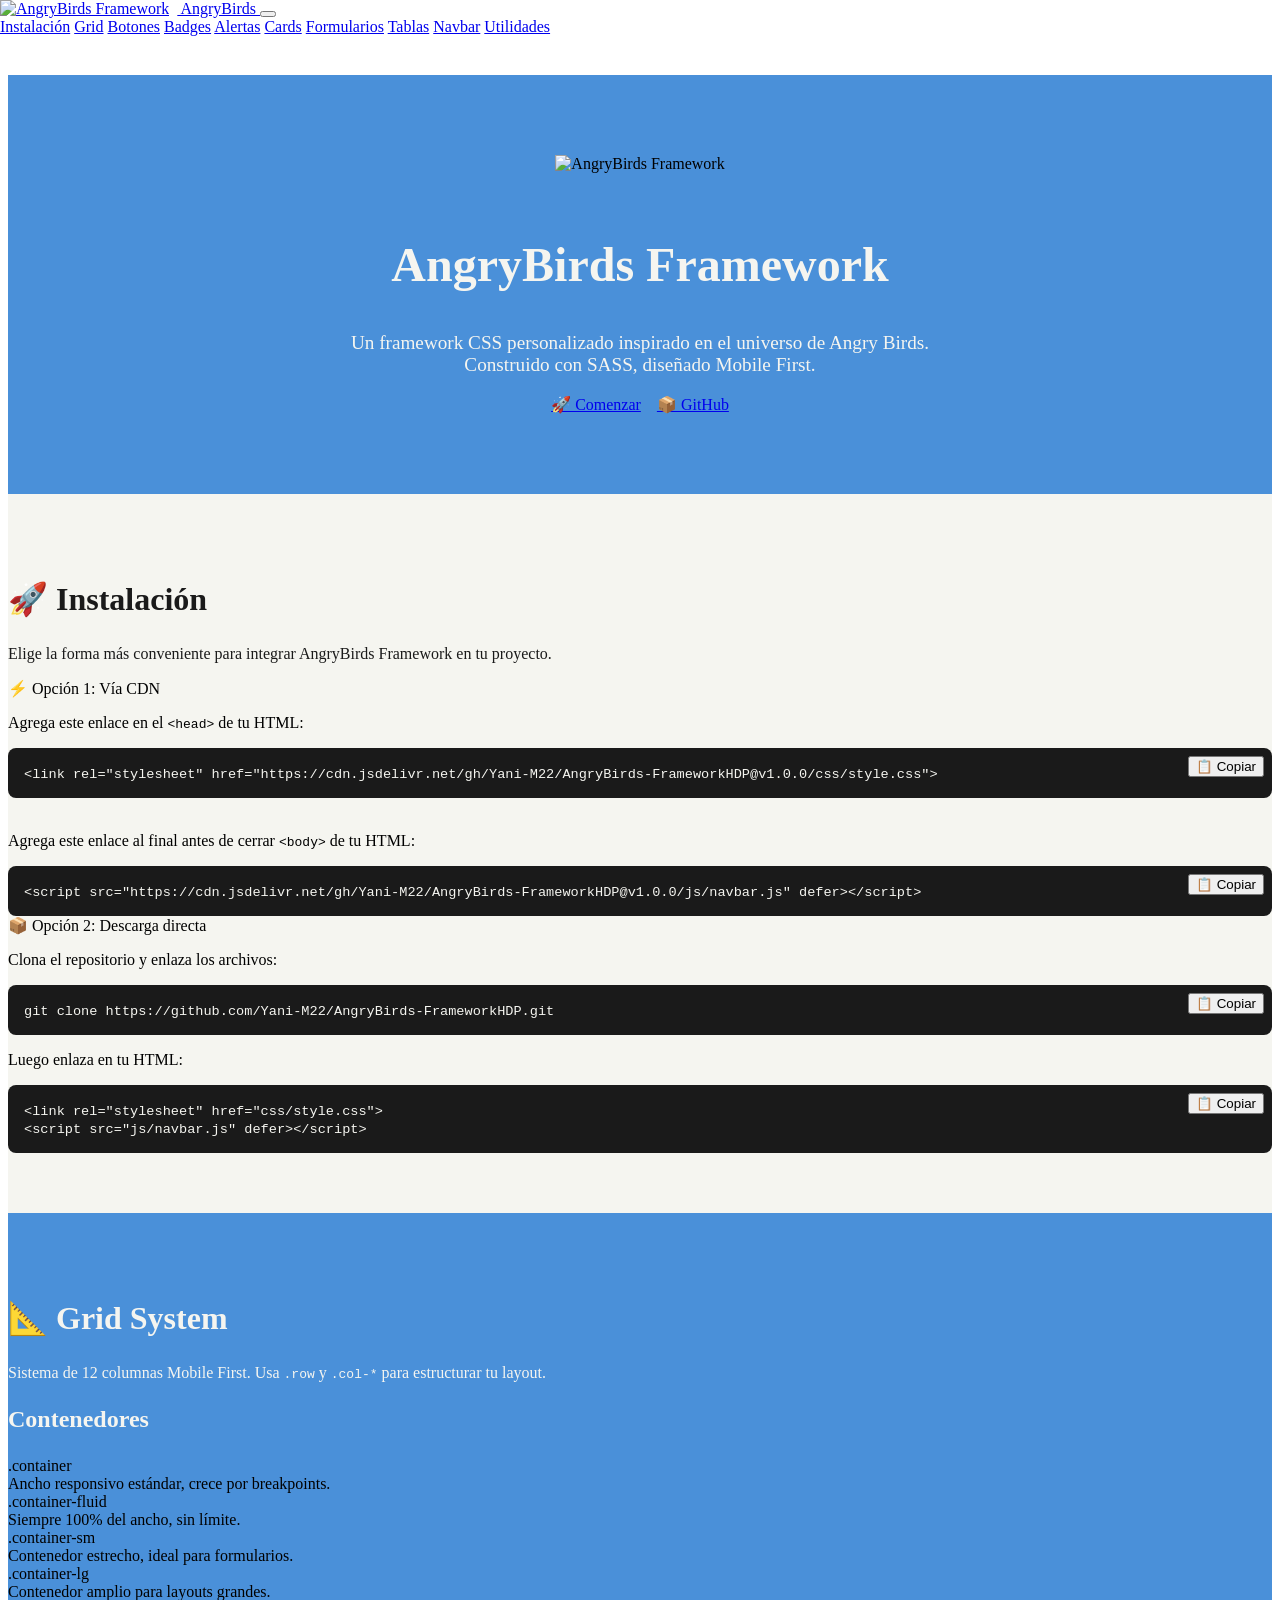
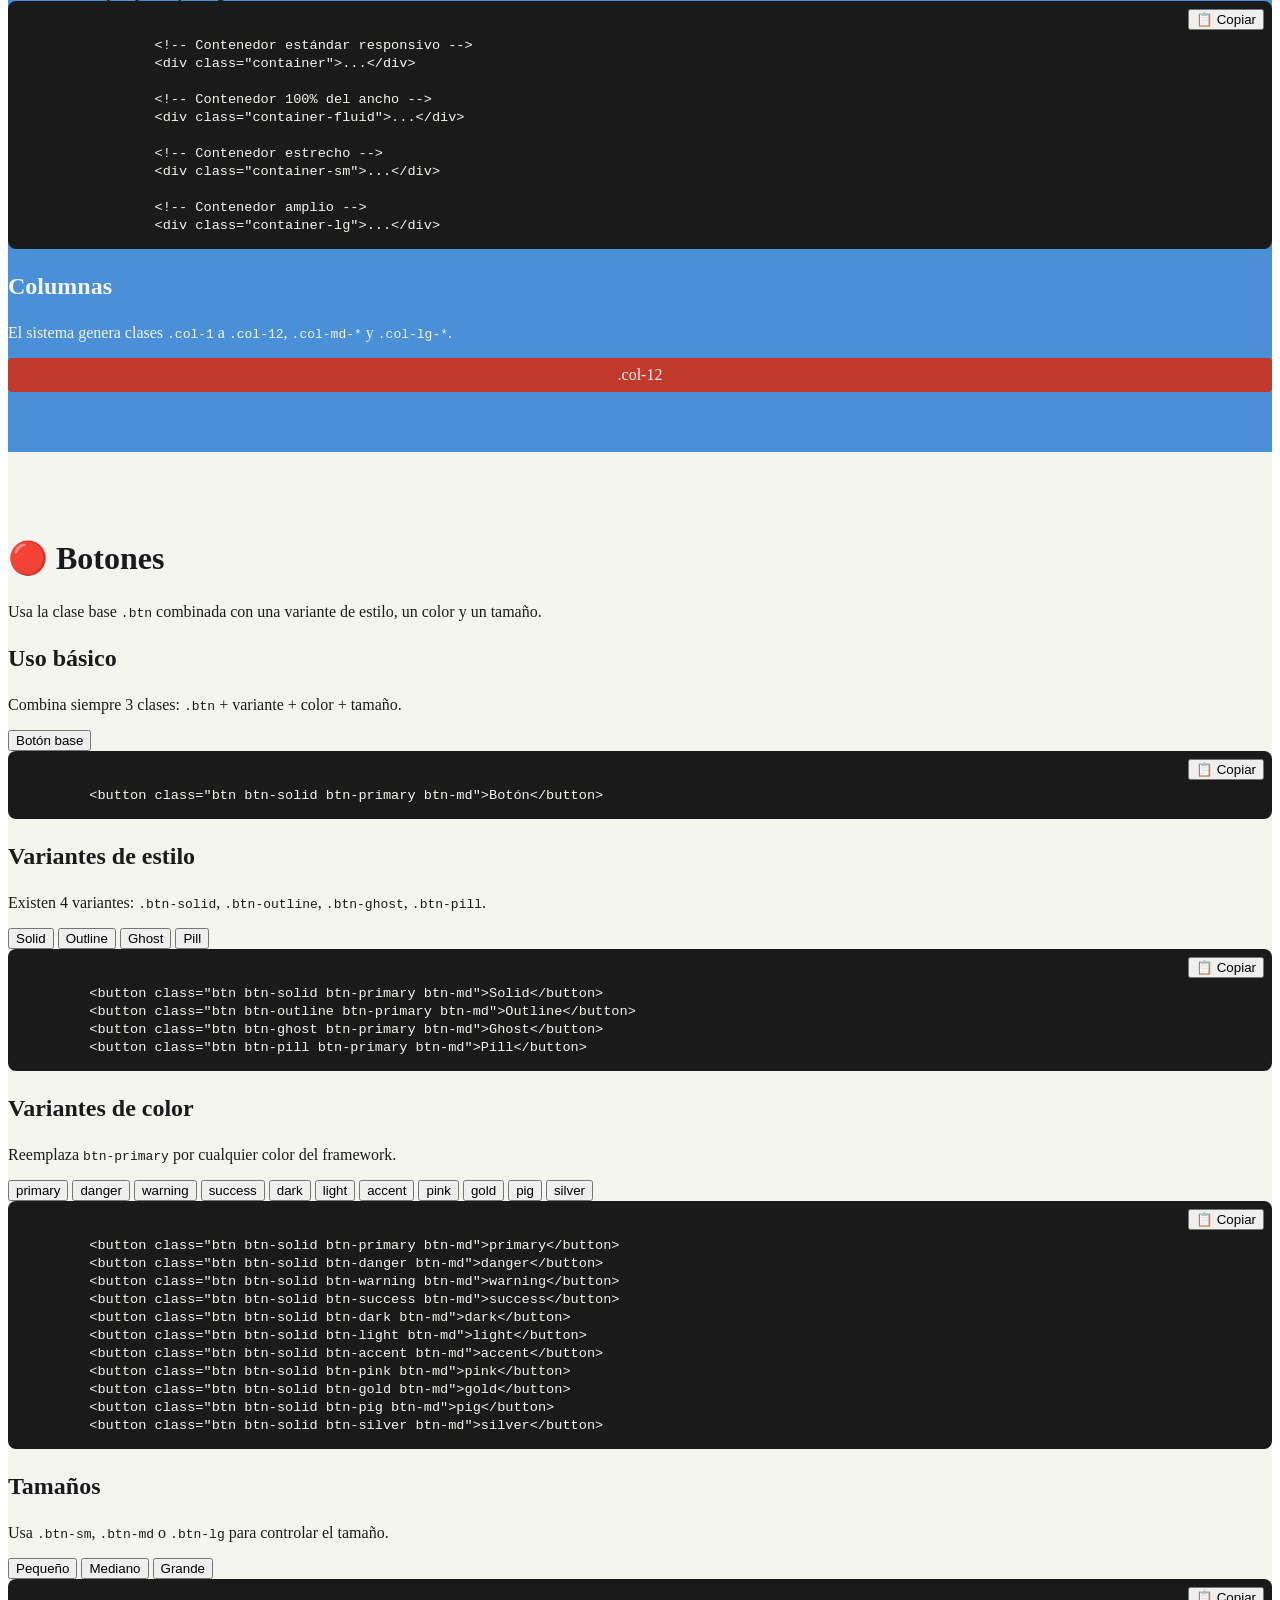
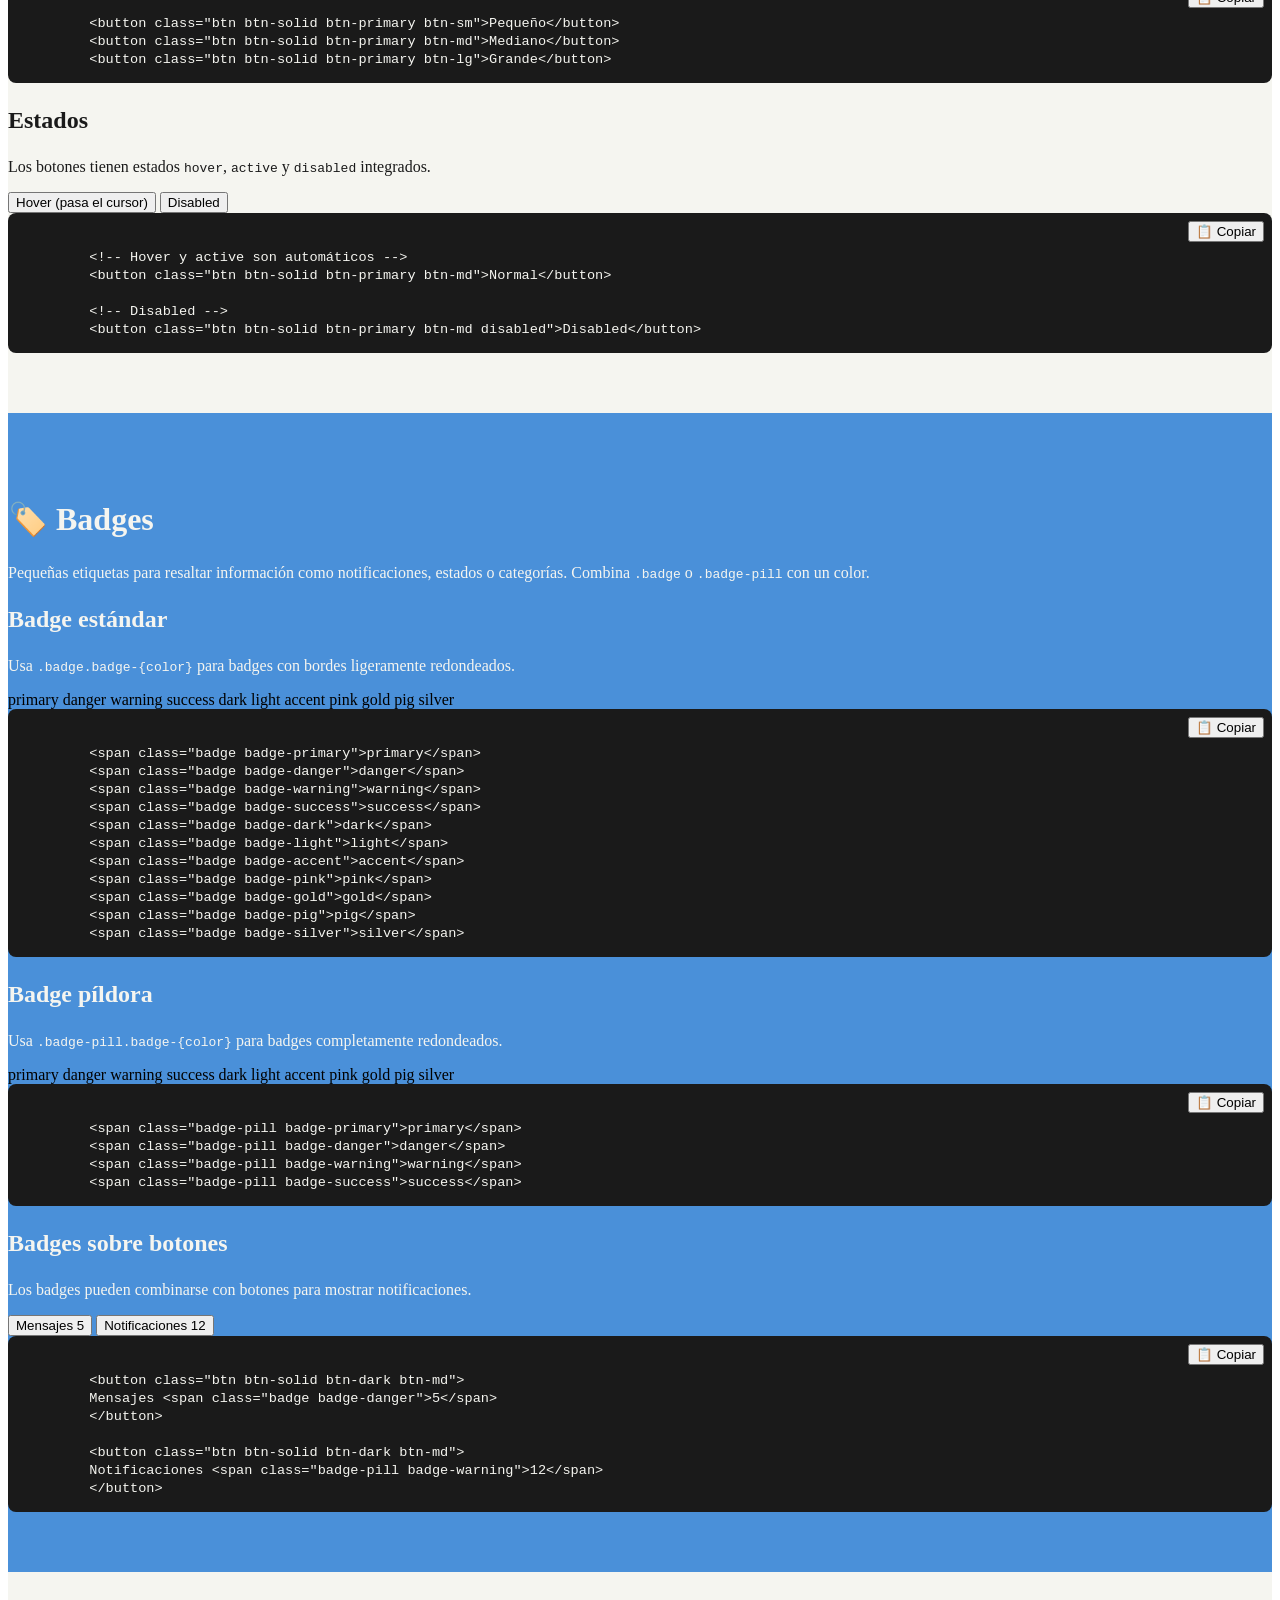
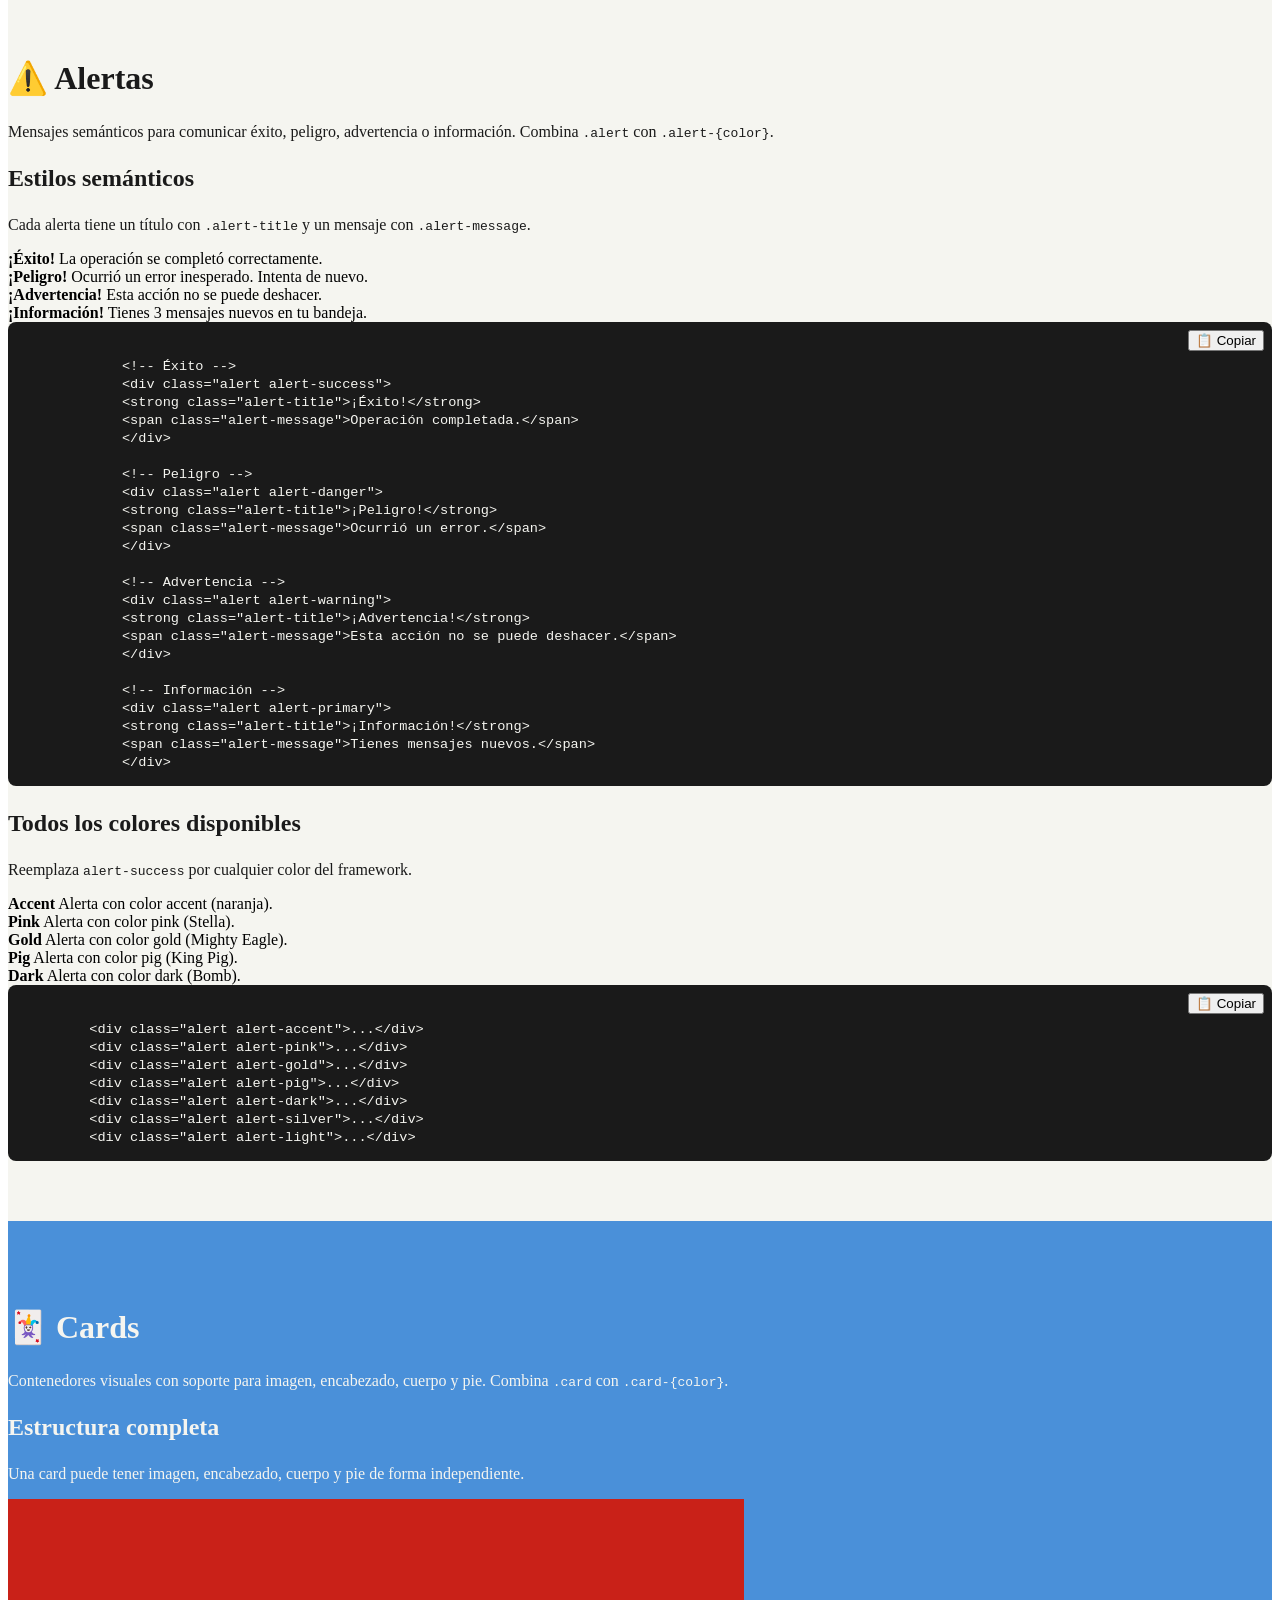
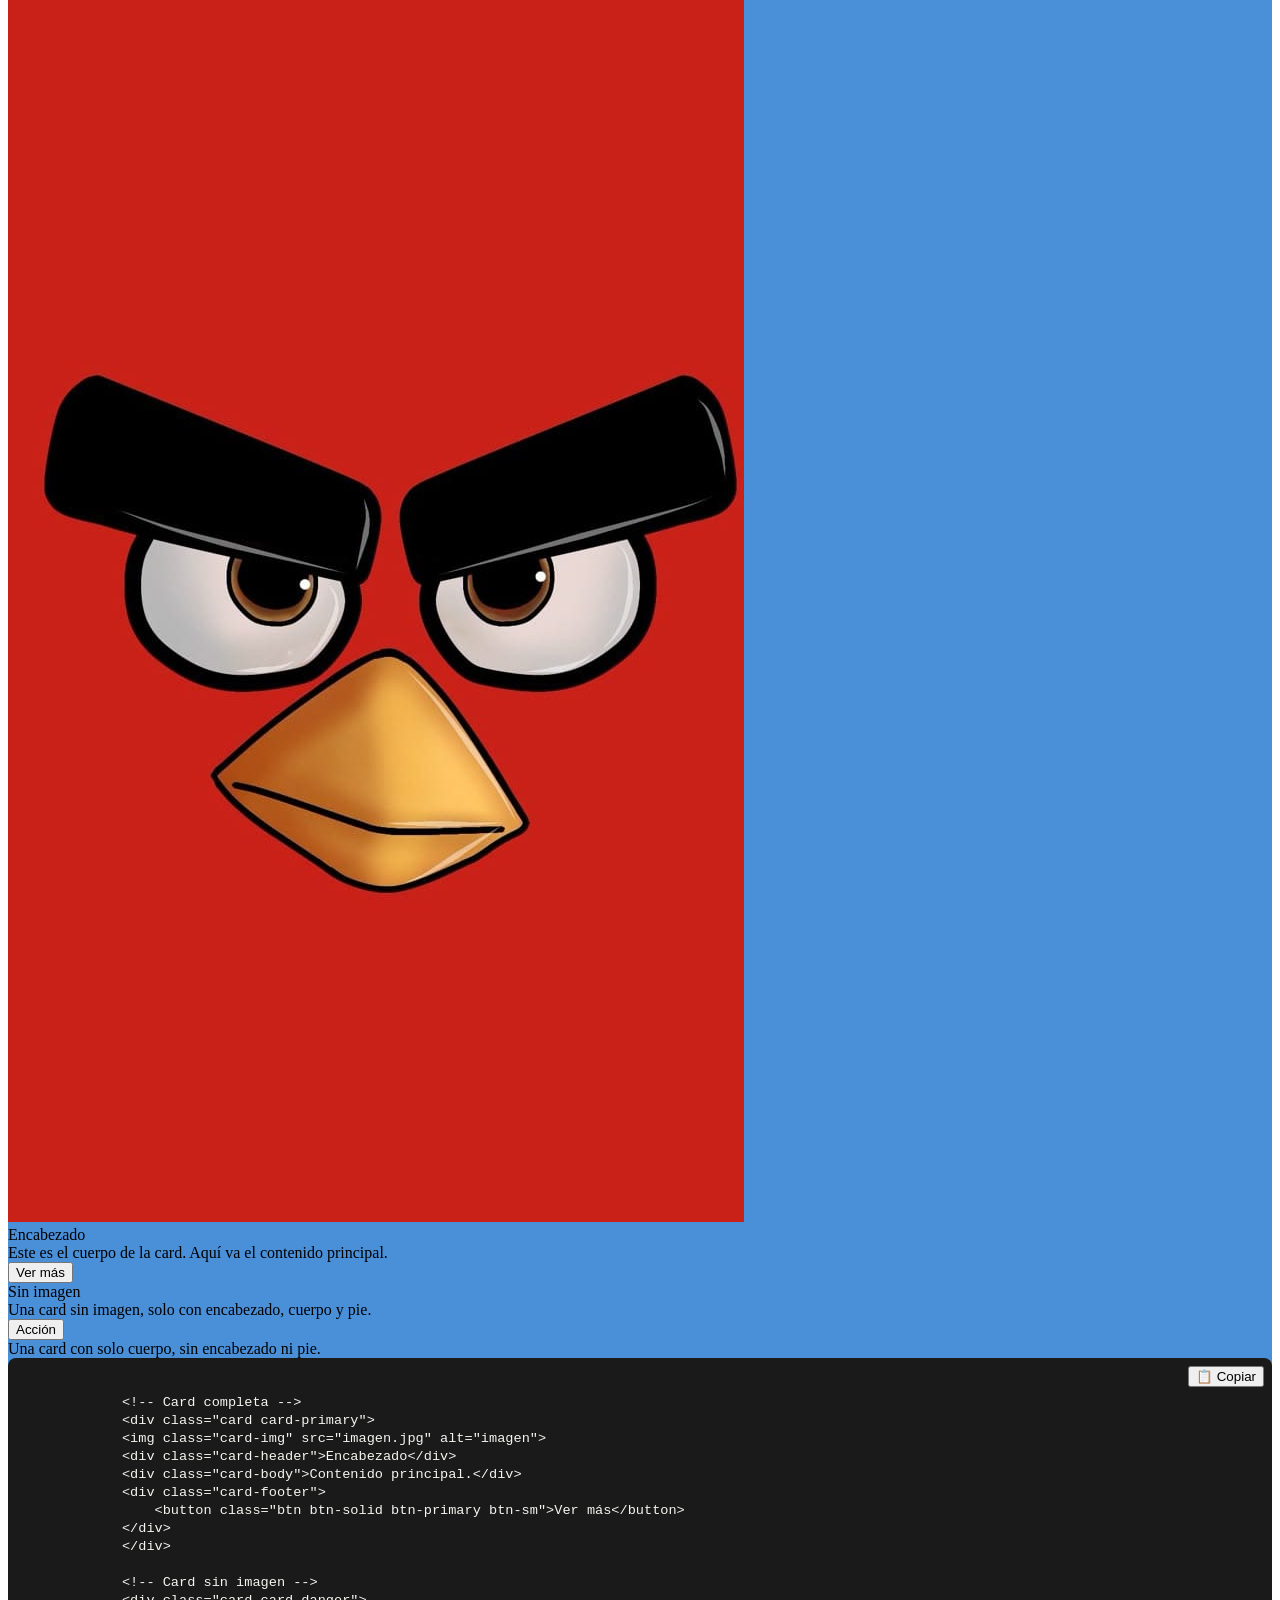
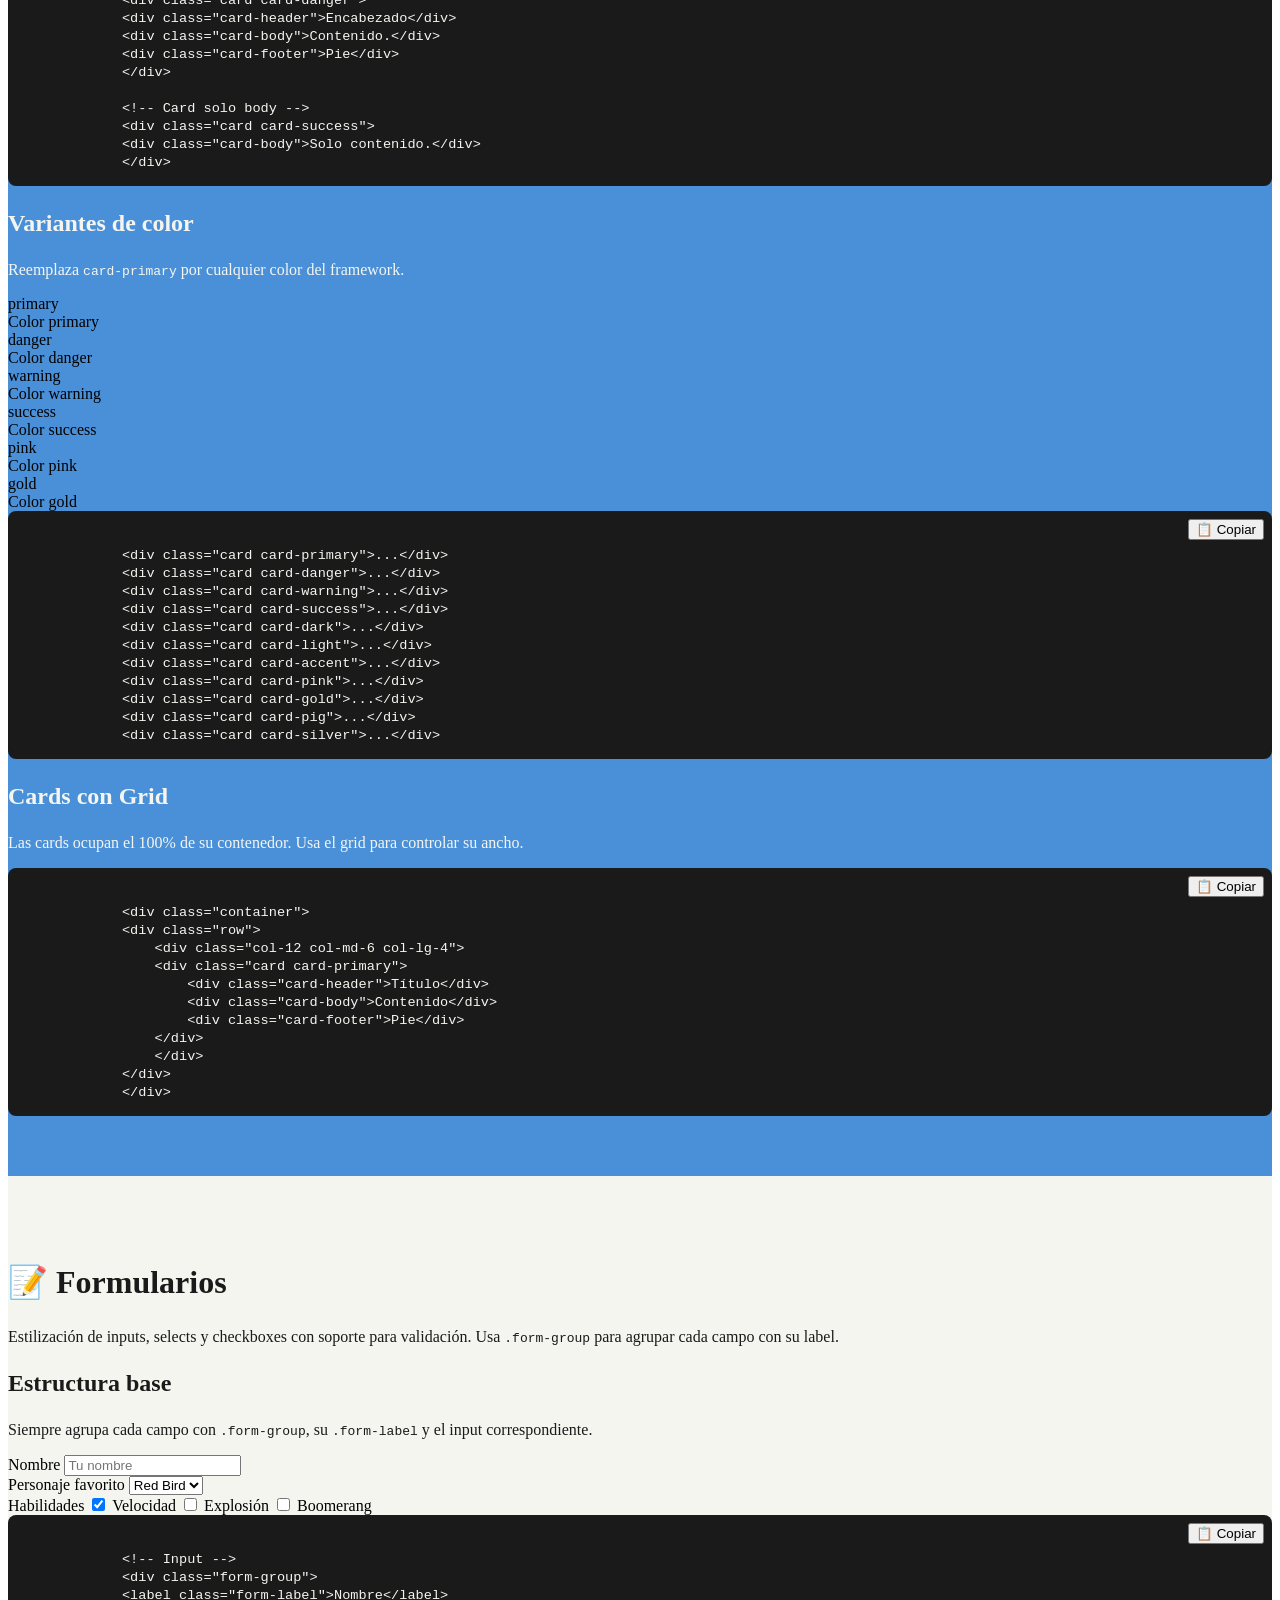
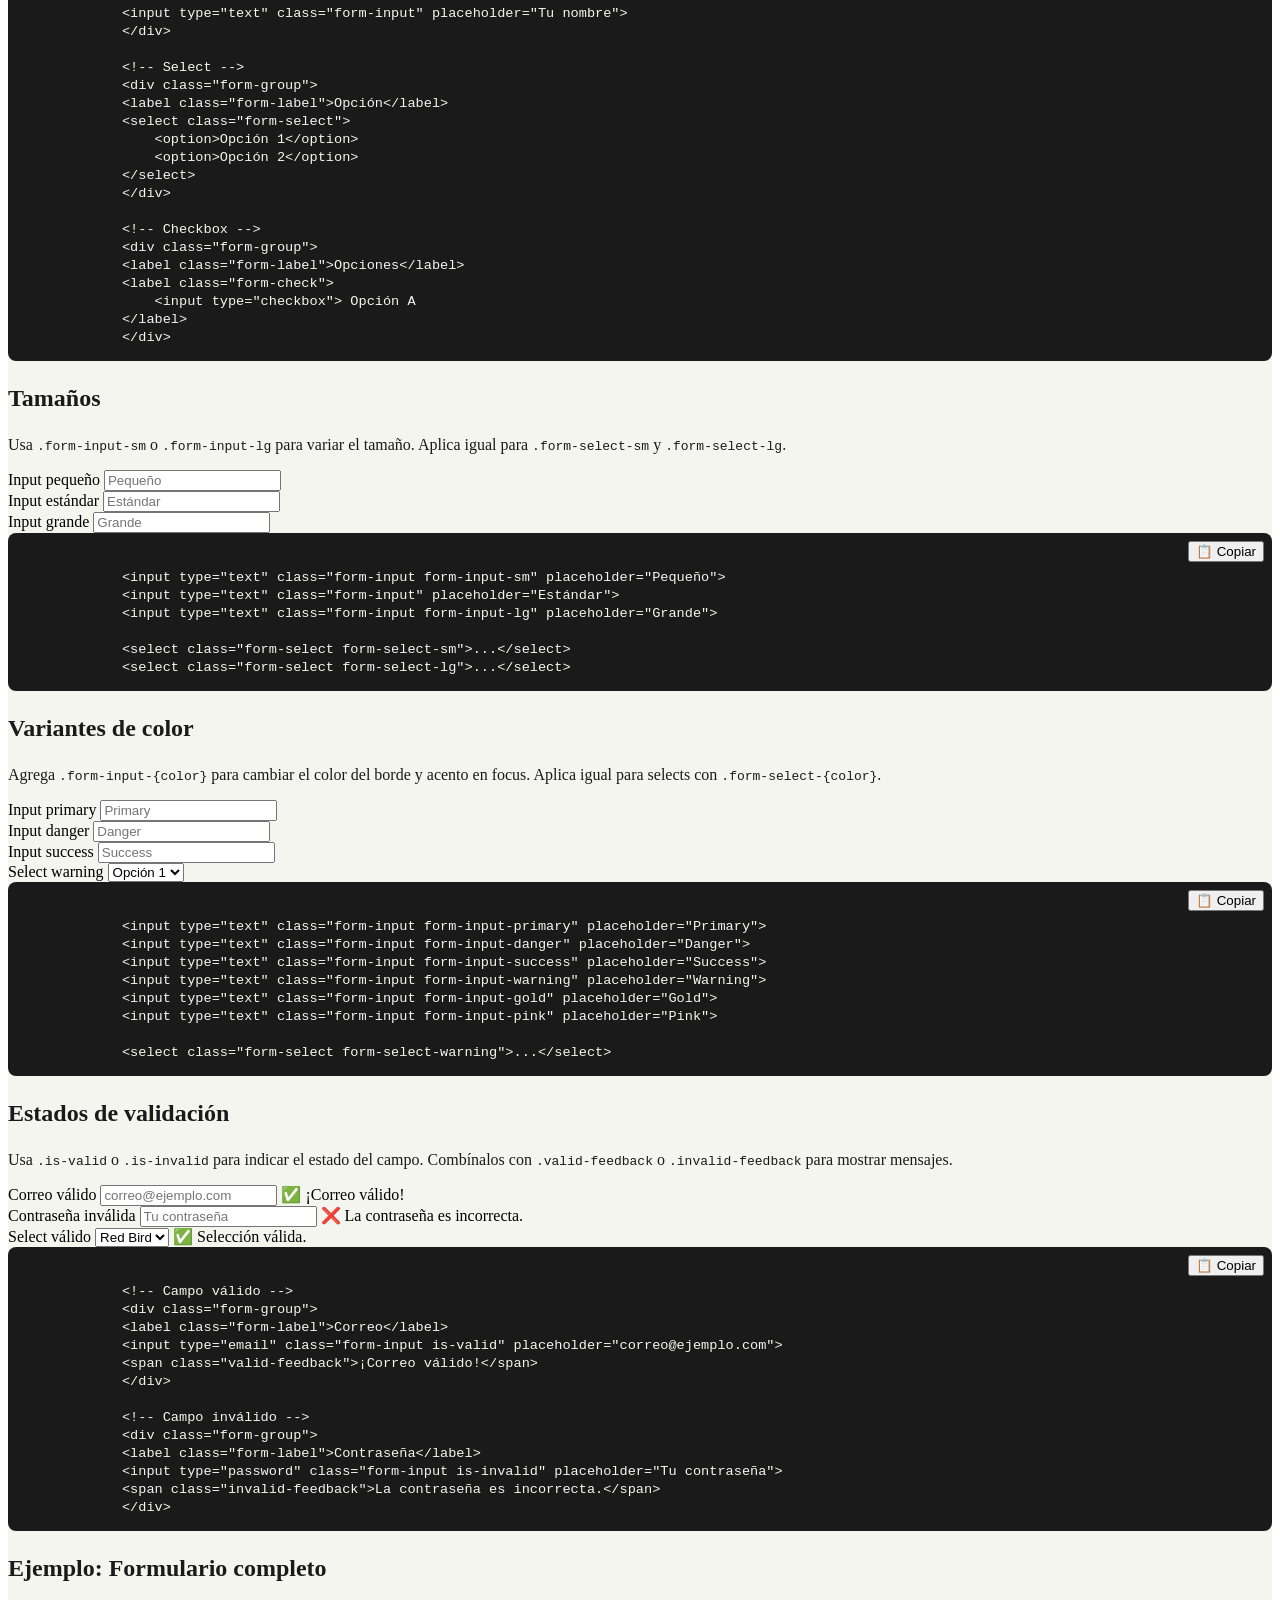
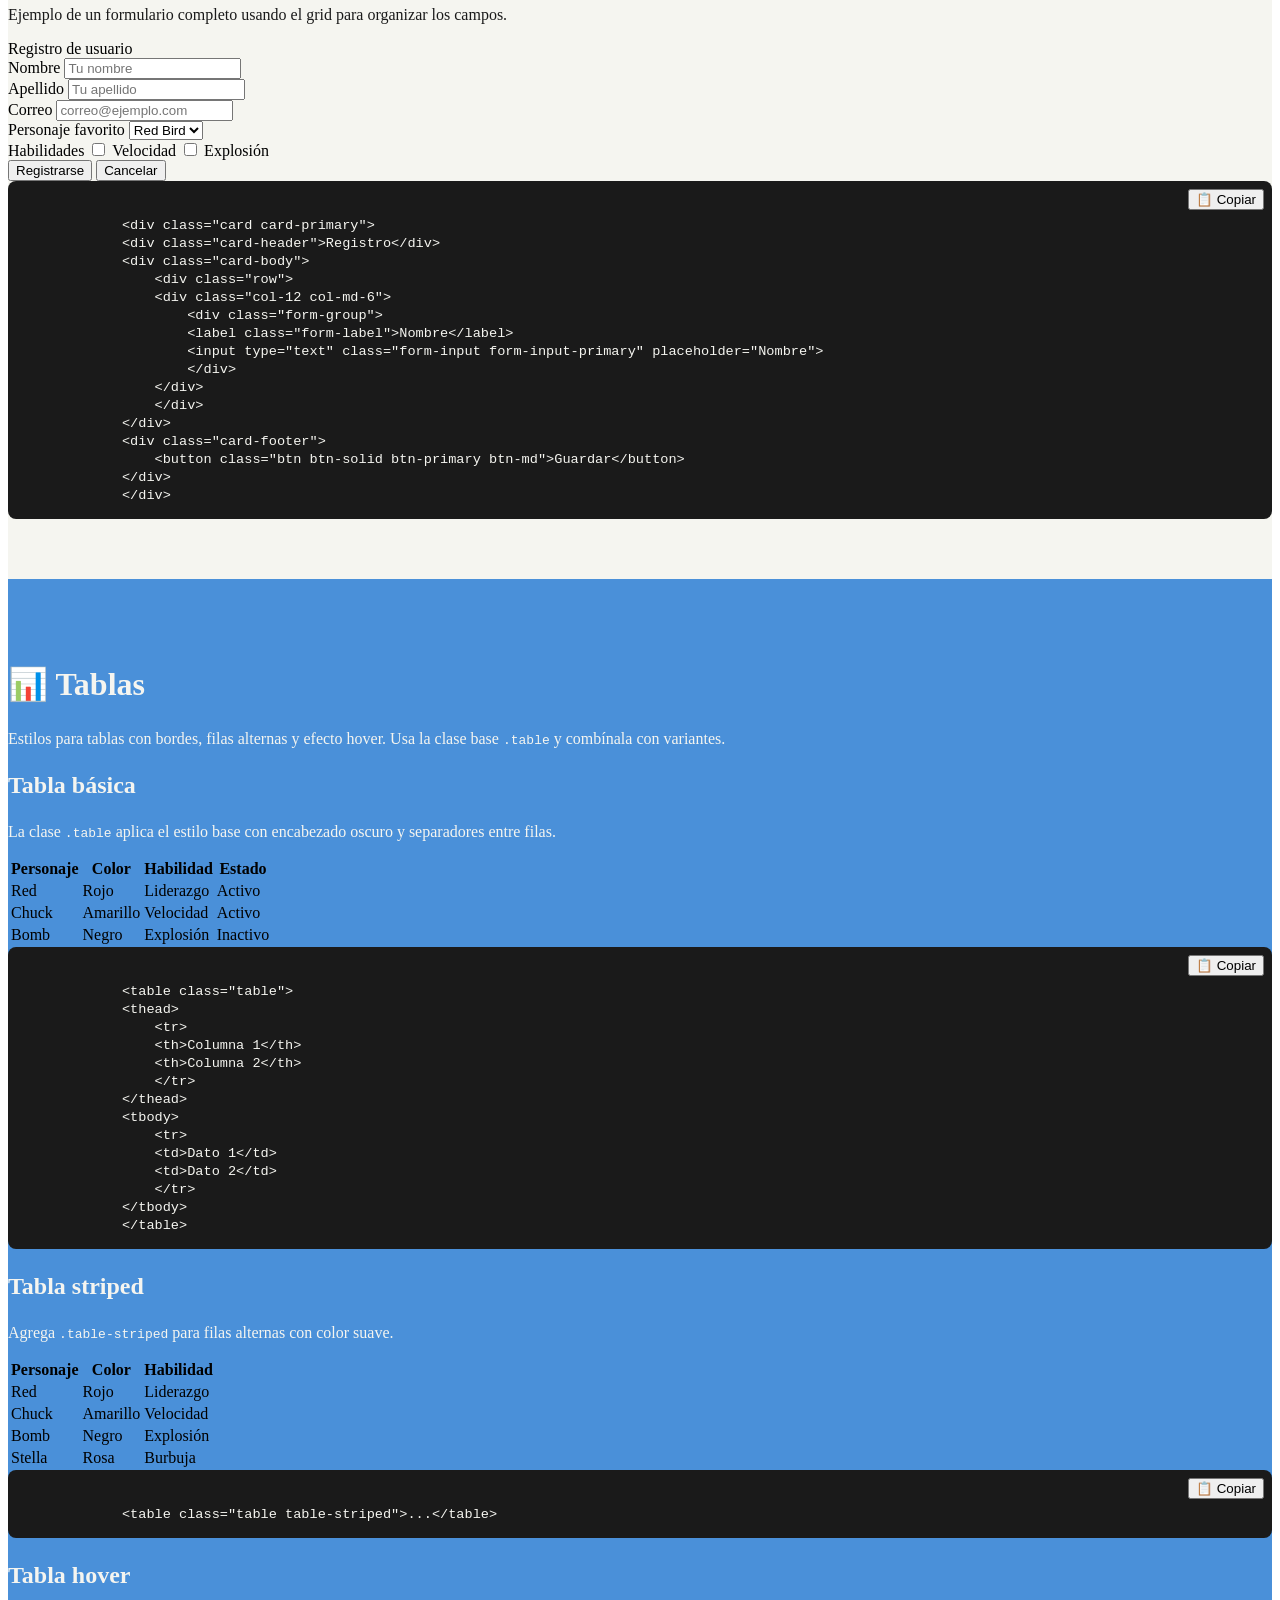
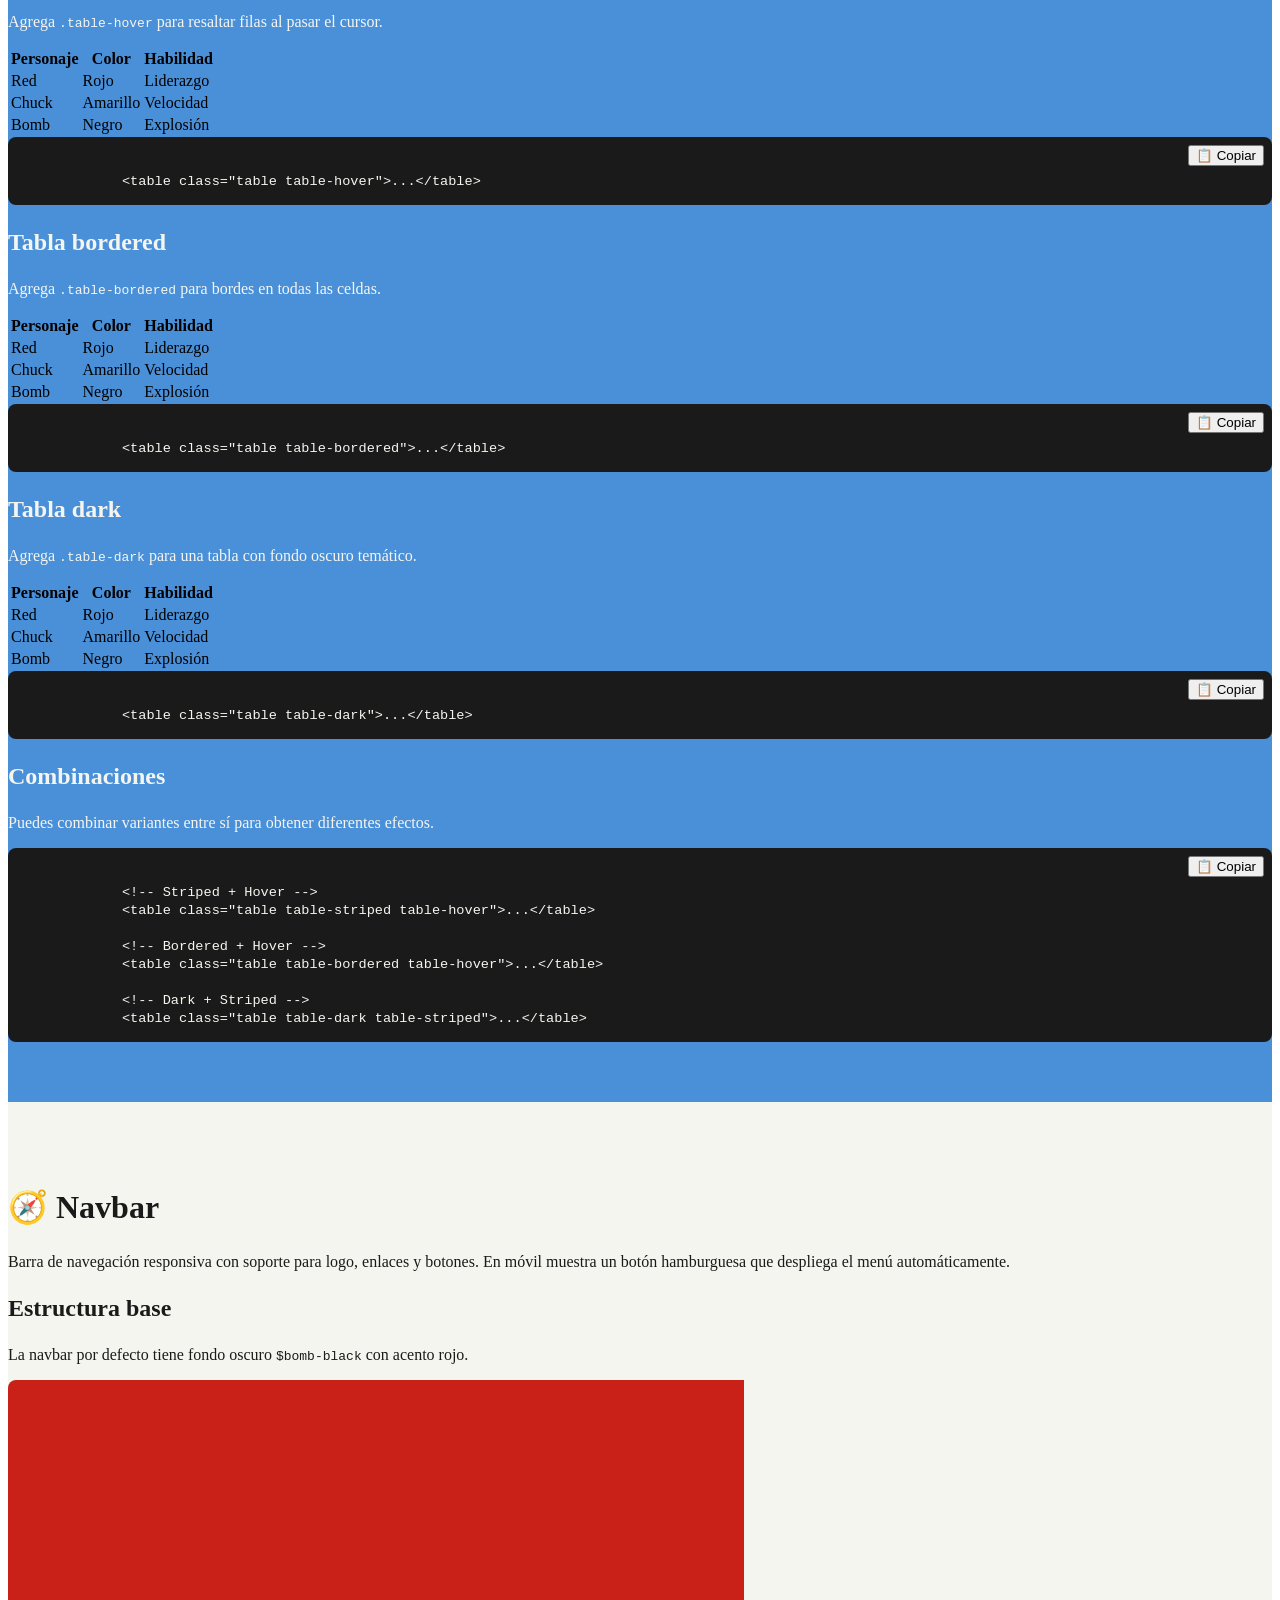
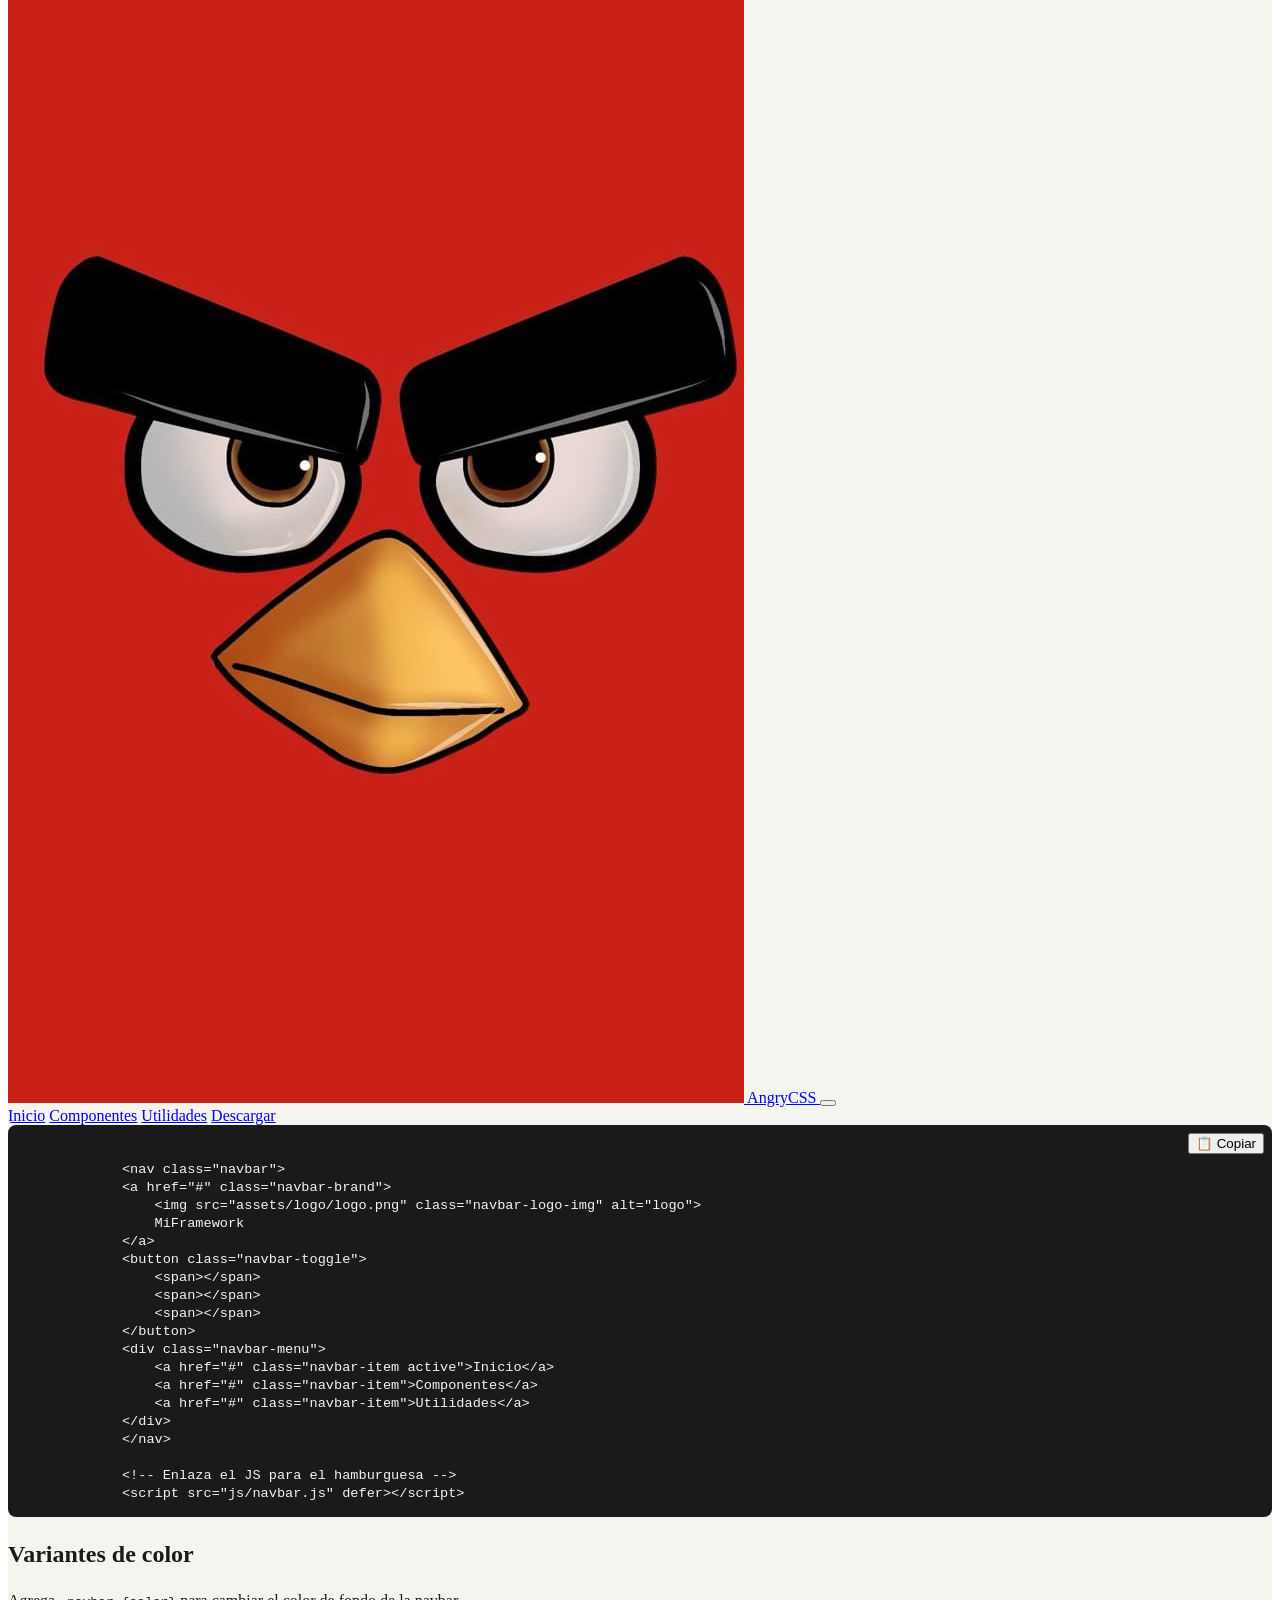
==== commit d3b745cb: "correcion de diseño" ====
--- a/docs/index.html
+++ b/docs/index.html
@@ -71,7 +71,6 @@
   ============================================ -->
   <section id="instalacion" style="background-color: #f5f5f0; padding: 60px 0">
     <div class="container">
-      <!-- Título de sección -->
       <h2 class="font-display text-center mb-4" style="font-size: 2rem; color: #1a1a1a">
         🚀 Instalación
       </h2>
@@ -81,108 +80,69 @@
       </p>
 
       <div class="row">
+
         <!-- Opción CDN -->
         <div class="col-12 col-md-6">
           <div class="card card-primary">
             <div class="card-header">⚡ Opción 1: Vía CDN</div>
             <div class="card-body">
+
               <p class="font-body mb-3">
-                Agrega este enlace en el <code>&lt;head&gt;</code> de tu
-                HTML:
+                Agrega este enlace en el <code>&lt;head&gt;</code> de tu HTML:
               </p>
-              <div class="code-block" style="
-                    background-color: #1a1a1a;
-                    border-radius: 8px;
-                    padding: 16px;
-                    position: relative;
-                  ">
-                <button class="copy-btn btn btn-solid btn-danger btn-sm"
-                  style="position: absolute; top: 8px; right: 8px">
+              <div class="code-block" style="background-color: #1a1a1a; border-radius: 8px; padding: 16px; position: relative;">
+                <button class="copy-btn btn btn-solid btn-danger btn-sm" style="position: absolute; top: 8px; right: 8px">
                   📋 Copiar
                 </button>
-                <code style="
-                      color: #f5f5f0;
-                      font-family: &quot;Courier New&quot;, monospace;
-                      font-size: 0.85rem;
-                      white-space: pre-wrap;
-                    ">&lt;link rel="stylesheet" href="https://cdn.jsdelivr.net/gh/Yani-M22/AngryBirds-FrameworkHDP@v1.0.0/css/style.css"&gt;</code>
-              </div>
-              <br><p class="font-body mb-3">
-                Agrega este enlace al final antes de cerrar <code>&lt;body&gt;</code> de tu
-                HTML:
+                <code style="color: #f5f5f0; font-family: 'Courier New', monospace; font-size: 0.85rem; white-space: pre-wrap;">&lt;link rel="stylesheet" href="https://cdn.jsdelivr.net/gh/Yani-M22/AngryBirds-FrameworkHDP@v1.0.0/css/style.css"&gt;</code>
+              </div> <!-- /code-block -->
+
+              <br>
+              <p class="font-body mb-3">
+                Agrega este enlace al final antes de cerrar <code>&lt;body&gt;</code> de tu HTML:
               </p>
-              <div class="code-block" style="
-                    background-color: #1a1a1a;
-                    border-radius: 8px;
-                    padding: 16px;
-                    position: relative;
-                  ">
-                <button class="copy-btn btn btn-solid btn-danger btn-sm"
-                  style="position: absolute; top: 8px; right: 8px">
+              <div class="code-block" style="background-color: #1a1a1a; border-radius: 8px; padding: 16px; position: relative;">
+                <button class="copy-btn btn btn-solid btn-danger btn-sm" style="position: absolute; top: 8px; right: 8px">
                   📋 Copiar
                 </button>
-                <code style="
-                      color: #f5f5f0;
-                      font-family: &quot;Courier New&quot;, monospace;
-                      font-size: 0.85rem;
-                      white-space: pre-wrap;
-                    ">&lt;script src="https://cdn.jsdelivr.net/gh/Yani-M22/AngryBirds-FrameworkHDP@v1.0.0/js/navbar.js" defer&gt;&lt;/script&gt;</code>
-            </div>
-          </div>
-        </div>
+                <code style="color: #f5f5f0; font-family: 'Courier New', monospace; font-size: 0.85rem; white-space: pre-wrap;">&lt;script src="https://cdn.jsdelivr.net/gh/Yani-M22/AngryBirds-FrameworkHDP@v1.0.0/js/navbar.js" defer&gt;&lt;/script&gt;</code>
+              </div> <!-- /code-block -->
+
+            </div> <!-- /card-body -->
+          </div> <!-- /card -->
+        </div> <!-- /col CDN -->
 
         <!-- Opción Descarga -->
         <div class="col-12 col-md-6">
           <div class="card card-danger">
             <div class="card-header">📦 Opción 2: Descarga directa</div>
             <div class="card-body">
+
               <p class="font-body mb-3">
                 Clona el repositorio y enlaza los archivos:
               </p>
-              <div class="code-block" style="
-                    background-color: #1a1a1a;
-                    border-radius: 8px;
-                    padding: 16px;
-                    position: relative;
-                  ">
-                <button class="copy-btn btn btn-solid btn-danger btn-sm"
-                  style="position: absolute; top: 8px; right: 8px">
+              <div class="code-block" style="background-color: #1a1a1a; border-radius: 8px; padding: 16px; position: relative;">
+                <button class="copy-btn btn btn-solid btn-danger btn-sm" style="position: absolute; top: 8px; right: 8px">
                   📋 Copiar
                 </button>
-                <code style="
-                      color: #f5f5f0;
-                      font-family: &quot;Courier New&quot;, monospace;
-                      font-size: 0.85rem;
-                      white-space: pre-wrap;
-                    ">
-                    git clone
-                    https://github.com/Yani-M22/AngryBirds-FrameworkHDP.git</code>
-              </div>
+                <code style="color: #f5f5f0; font-family: 'Courier New', monospace; font-size: 0.85rem; white-space: pre-wrap;">git clone https://github.com/Yani-M22/AngryBirds-FrameworkHDP.git</code>
+              </div> <!-- /code-block -->
+
               <p class="font-body mt-3 mb-3">Luego enlaza en tu HTML:</p>
-              <div class="code-block" style="
-                    background-color: #1a1a1a;
-                    border-radius: 8px;
-                    padding: 16px;
-                    position: relative;
-                  ">
-                <button class="copy-btn btn btn-solid btn-danger btn-sm"
-                  style="position: absolute; top: 8px; right: 8px">
+              <div class="code-block" style="background-color: #1a1a1a; border-radius: 8px; padding: 16px; position: relative;">
+                <button class="copy-btn btn btn-solid btn-danger btn-sm" style="position: absolute; top: 8px; right: 8px">
                   📋 Copiar
                 </button>
-                <code style="
-                      color: #f5f5f0;
-                      font-family: &quot;Courier New&quot;, monospace;
-                      font-size: 0.85rem;
-                      white-space: pre-wrap;
-                    ">
-                    &lt;link rel="stylesheet" href="css/style.css"&gt;
-                    &lt;script src="js/navbar.js" defer&gt;&lt;/script&gt;</code>
-              </div>
-            </div>
-          </div>
-        </div>
-      </div>
-    </div>
+                <code style="color: #f5f5f0; font-family: 'Courier New', monospace; font-size: 0.85rem; white-space: pre-wrap;">&lt;link rel="stylesheet" href="css/style.css"&gt;
+&lt;script src="js/navbar.js" defer&gt;&lt;/script&gt;</code>
+              </div> <!-- /code-block -->
+
+            </div> <!-- /card-body -->
+          </div> <!-- /card -->
+        </div> <!-- /col Descarga -->
+
+      </div> <!-- /row -->
+    </div> <!-- /container -->
   </section>
   <!-- ============================================
        GRID SYSTEM
